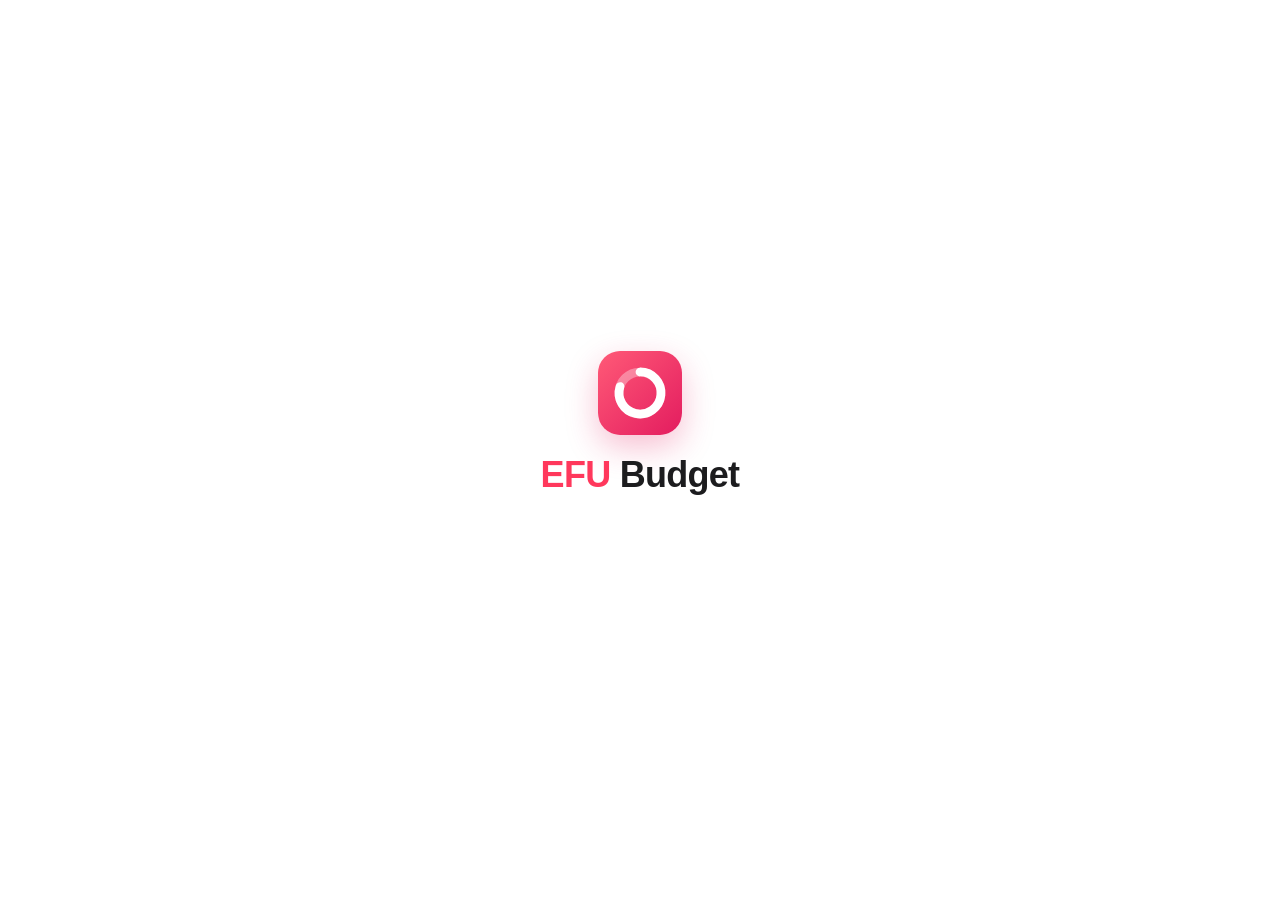
==== index.html @ f1454445 "Add files via upload" ====
<!doctype html>
<html lang="it">
<head>
<meta charset="utf-8">
<meta name="viewport" content="width=device-width, initial-scale=1, viewport-fit=cover">
<meta name="color-scheme" content="light dark">
<meta name="theme-color" content="#ffffff" media="(prefers-color-scheme: light)">
<meta name="theme-color" content="#000000" media="(prefers-color-scheme: dark)">
<meta name="format-detection" content="telephone=no">
<title>EFU Budget</title>
<link rel="manifest" href="manifest.webmanifest">
<link rel="icon" type="image/png" href="icon-192.png">
<link rel="apple-touch-icon" href="icon-180.png">
<meta name="apple-mobile-web-app-capable" content="yes">
<meta name="mobile-web-app-capable" content="yes">
<meta name="apple-mobile-web-app-status-bar-style" content="default">
<meta name="apple-mobile-web-app-title" content="EFU Budget">
<meta name="application-name" content="EFU Budget">
<style>
:root{
  --bg:#fff;--surface:#fff;--surface-2:#F7F7F7;--surface-3:#EBEBEB;
  --ink:#222;--ink-2:#6A6A6A;--ink-3:#B0B0B0;--line:#EBEBEB;--line-2:#DDD;
  --accent:#FF385C;--accent-soft:#FFF0F3;--grad:linear-gradient(90deg,#E61E4D 0%,#E31C5F 50%,#D70466 100%);
  --pos:#008A05;--neg:#C13515;--neg-soft:#FDF0EC;--warn:#B45309;--warn-soft:#FFF6E5;
  --seg-on:#fff;--dark-btn:#222;--on-dark:#fff;--toast:#222;
  --shadow:0 6px 20px rgba(0,0,0,.1);--shadow-s:0 2px 8px rgba(0,0,0,.07);
  --tabbar:rgba(255,255,255,.92);--scrim:rgba(0,0,0,.4);
  --font:-apple-system,BlinkMacSystemFont,"SF Pro Text","Helvetica Neue","Segoe UI",Roboto,Arial,sans-serif;
  --font-r:ui-rounded,"SF Pro Rounded",-apple-system,BlinkMacSystemFont,"Helvetica Neue","Segoe UI",Roboto,Arial,sans-serif;
  --sat:env(safe-area-inset-top,0px);--sab:env(safe-area-inset-bottom,0px);
  color-scheme:light;
}
@media (prefers-color-scheme:dark){:root:not([data-theme="light"]){
  --bg:#000;--surface:#1C1C1E;--surface-2:#2C2C2E;--surface-3:#3A3A3C;--ink:#F5F5F7;--ink-2:#A1A1A6;--ink-3:#6E6E73;--line:#2C2C2E;--line-2:#3A3A3C;
  --accent:#FF4D6A;--accent-soft:rgba(255,77,106,.16);--pos:#32D74B;--neg:#FF6B5F;--neg-soft:rgba(255,107,95,.14);--warn:#FFB340;--warn-soft:rgba(255,179,64,.14);
  --seg-on:#636366;--dark-btn:#F5F5F7;--on-dark:#000;--toast:#3A3A3C;--shadow:0 6px 20px rgba(0,0,0,.6);--shadow-s:0 2px 8px rgba(0,0,0,.5);
  --tabbar:rgba(22,22,24,.9);--scrim:rgba(0,0,0,.6);color-scheme:dark}}
:root[data-theme="dark"]{
  --bg:#000;--surface:#1C1C1E;--surface-2:#2C2C2E;--surface-3:#3A3A3C;--ink:#F5F5F7;--ink-2:#A1A1A6;--ink-3:#6E6E73;--line:#2C2C2E;--line-2:#3A3A3C;
  --accent:#FF4D6A;--accent-soft:rgba(255,77,106,.16);--pos:#32D74B;--neg:#FF6B5F;--neg-soft:rgba(255,107,95,.14);--warn:#FFB340;--warn-soft:rgba(255,179,64,.14);
  --seg-on:#636366;--dark-btn:#F5F5F7;--on-dark:#000;--toast:#3A3A3C;--shadow:0 6px 20px rgba(0,0,0,.6);--shadow-s:0 2px 8px rgba(0,0,0,.5);
  --tabbar:rgba(22,22,24,.9);--scrim:rgba(0,0,0,.6);color-scheme:dark}

*{box-sizing:border-box;-webkit-tap-highlight-color:transparent}
html{-webkit-text-size-adjust:100%;text-size-adjust:100%}
html,body{margin:0;background:var(--bg);color:var(--ink)}
body{font:16px/1.4 var(--font);-webkit-font-smoothing:antialiased;min-height:100vh;overscroll-behavior-y:none}
body.modal-open{position:fixed;left:0;right:0;overflow:hidden}
button,input,textarea,select{font:inherit;color:inherit}
button{background:none;border:0;padding:0;margin:0;cursor:pointer;text-align:inherit;touch-action:manipulation}
button:disabled{cursor:default}
:focus{outline:none}
:focus-visible{outline:2px solid var(--accent);outline-offset:2px}
[hidden]{display:none!important}
.vh{position:absolute!important;width:1px;height:1px;opacity:0;overflow:hidden;clip:rect(0 0 0 0);white-space:nowrap}
svg{flex:none}

.num{font-family:var(--font-r);font-variant-numeric:tabular-nums;letter-spacing:-.01em}
.pos{color:var(--pos)}.neg{color:var(--neg)}.warn{color:var(--warn)}.acc{color:var(--accent)}.neu{color:var(--ink)}
.muted{color:var(--ink-2)}.sm{font-size:13px}.center{text-align:center}.mt{margin-top:16px}
.lead{font-size:17px;line-height:1.45;margin:4px 0 12px}
.lead.sm{font-size:15px;color:var(--ink-2)}
.err{color:var(--neg);font-weight:500}
.warn-t{background:var(--warn-soft);color:var(--warn);padding:12px 14px;border-radius:12px;font-size:14px;margin:14px 0 0}

/* struttura */
.view{max-width:600px;margin:0 auto;padding:calc(var(--sat) + 10px) 20px calc(var(--sab) + 112px)}
.ph{display:flex;align-items:center;justify-content:space-between;gap:12px;margin:6px 0 18px;min-height:44px}
.ph h1{font-size:32px;line-height:1.1;font-weight:800;letter-spacing:-.025em;margin:0}
.icon-btn{width:40px;height:40px;border-radius:50%;display:inline-grid;place-items:center;border:1px solid var(--line-2);background:var(--surface);color:var(--ink);flex:none}
.icon-btn.sm{width:32px;height:32px}
.icon-btn.ghost{border-color:transparent;background:transparent}
.icon-btn:active{background:var(--surface-2)}
.msw{display:flex;align-items:center;gap:2px}
.msw.center{justify-content:center;margin-bottom:14px}
.msw-l{font-size:17px;font-weight:700;padding:6px 8px;border-radius:8px;min-width:150px;text-align:center}
.msw-row{display:flex;justify-content:center;margin:14px 0 8px}
.home-h .msw{margin-left:-6px}
.home-h .msw-l{font-size:19px;min-width:0;padding:6px 6px}

/* home */
.hero{padding:4px 0 0}
.hero-l{margin:0;color:var(--ink-2);font-size:15px;font-weight:500}
.hero-n{margin:2px 0 0}
.big{font-size:46px;font-weight:700;letter-spacing:-.035em;line-height:1.05}
.big-d{font-size:25px;letter-spacing:-.02em;color:var(--ink-2);font-weight:600}
.hero-s{margin:4px 0 0;color:var(--ink-2);font-size:15px}
.pills{display:flex;gap:8px;overflow-x:auto;margin:14px -20px 0;padding:2px 20px;scrollbar-width:none}
.pills::-webkit-scrollbar,.chips::-webkit-scrollbar,.hs::-webkit-scrollbar,.utabs::-webkit-scrollbar{display:none}
.pill{flex:none;display:inline-flex;align-items:center;gap:6px;height:34px;padding:0 12px;border-radius:999px;background:var(--surface-2);font-size:14px;white-space:nowrap}
.pill b{font-weight:600}
.strip{display:flex;gap:2px;height:12px;border-radius:6px;overflow:hidden;margin-top:22px}
.strip i{min-width:3px;display:block}
.strip-l{display:flex;flex-wrap:wrap;gap:6px 14px;margin-top:10px;font-size:13px;color:var(--ink-2)}
.strip-l span{display:inline-flex;align-items:center;gap:6px}
.strip-l i{width:8px;height:8px;border-radius:50%;display:inline-block}
.kpis{display:grid;grid-template-columns:repeat(3,1fr);margin-top:20px;border-top:1px solid var(--line);border-bottom:1px solid var(--line)}
.kpi{padding:14px 0;display:flex;flex-direction:column;gap:2px;min-width:0}
.kpi+.kpi{padding-left:12px;border-left:1px solid var(--line)}
.kpi span{font-size:13px;color:var(--ink-2)}
.kpi b{font-size:16px;font-weight:650;white-space:nowrap;overflow:hidden;text-overflow:ellipsis}
.hero-rate{font-size:14px;color:var(--ink-2);margin:12px 0 0}
.fc{display:flex;align-items:center;gap:12px;width:100%;margin-top:20px;padding:16px;border-radius:16px;background:var(--surface-2);text-align:left}
.fc-t{flex:1;display:flex;flex-direction:column;gap:2px;min-width:0}
.fc-l{font-weight:600;font-size:15px}
.fc-s{font-size:13px;color:var(--ink-2)}
.fc b{font-size:18px;font-weight:700;white-space:nowrap}
.fc>svg{color:var(--ink-3)}
.alerts{display:flex;flex-direction:column;gap:8px;margin-top:12px}
.alert{display:flex;align-items:center;gap:12px;padding:12px 14px;border-radius:12px;font-size:14px;font-weight:500;text-align:left;background:var(--warn-soft);color:var(--warn);width:100%}
.alert.over{background:var(--neg-soft);color:var(--neg)}
.alert.late{background:var(--accent-soft);color:var(--accent)}
.sec{margin-top:36px}
.sec-h{display:flex;align-items:baseline;justify-content:space-between;gap:12px;margin-bottom:12px}
.sec-h h2{font-size:21px;line-height:1.2;font-weight:700;letter-spacing:-.015em;margin:0}
.lnk{font-size:14px;font-weight:600;text-decoration:underline;text-underline-offset:2px;color:var(--ink);white-space:nowrap}
.sec-s{margin:-6px 0 12px;font-size:13px;color:var(--ink-2)}
.pcards{display:flex;flex-direction:column;gap:12px}
.pcard{border:1px solid var(--line-2);border-radius:16px;padding:14px 16px;background:var(--surface)}
.pc-top{display:flex;align-items:center;gap:12px}
.pc-t{flex:1;min-width:0;display:flex;flex-direction:column;gap:2px}
.pc-t b{font-weight:600;overflow:hidden;text-overflow:ellipsis;white-space:nowrap}
.pc-t span{font-size:13px}
.pc-top>b{font-weight:650;white-space:nowrap}
.pc-act{display:flex;justify-content:flex-end;align-items:center;gap:18px;margin-top:12px;padding-top:12px;border-top:1px solid var(--line)}
.av{width:44px;height:44px;border-radius:50%;display:inline-grid;place-items:center;font-size:21px;flex:none;line-height:1}
.av.sm{width:34px;height:34px;font-size:17px}
.av.lg{width:52px;height:52px;font-size:26px}
.av.add{background:var(--surface-2);color:var(--ink-2)}
.bud-tot p{margin:0 0 8px;font-size:15px}
.bud-tot b{font-size:20px;font-weight:700}
.brows{display:flex;flex-direction:column}
.brow{display:flex;align-items:center;gap:12px;padding:12px 0;width:100%;text-align:left}
.brow+.brow{border-top:1px solid var(--line)}
.brow-m{flex:1;min-width:0;display:flex;flex-direction:column;gap:6px}
.brow-t{display:flex;justify-content:space-between;gap:8px;font-size:15px}
.brow-t .nm{font-weight:500;overflow:hidden;text-overflow:ellipsis;white-space:nowrap}
.brow-t .num{white-space:nowrap;font-weight:600}
.brow-t small{color:var(--ink-2);font-weight:400;font-size:13px}
.brow-s{font-size:12.5px}
.bar{height:6px;border-radius:3px;background:var(--surface-3);overflow:hidden}
.bar i{display:block;height:100%;border-radius:3px;background:var(--ink);transition:width .4s ease}
.bar.near i{background:var(--warn)}.bar.over i{background:var(--neg)}.bar.done i{background:var(--pos)}
.empty-row{display:flex;align-items:center;gap:10px;width:100%;padding:16px;border:1px dashed var(--line-2);border-radius:14px;color:var(--ink-2);font-size:15px;text-align:left}
.hs{display:flex;gap:12px;overflow-x:auto;scroll-snap-type:x mandatory;margin:0 -20px;padding:4px 20px 12px;scrollbar-width:none}
.gcard{flex:0 0 156px;scroll-snap-align:start;display:flex;flex-direction:column;gap:3px;padding:14px;border-radius:16px;background:var(--surface);border:1px solid var(--line);box-shadow:var(--shadow-s);text-align:left}
.gcard .g-e{width:40px;height:40px;border-radius:12px;font-size:22px;margin-bottom:8px}
.g-n{font-size:14px;font-weight:600;overflow:hidden;text-overflow:ellipsis;white-space:nowrap}
.gcard b{font-size:18px;font-weight:700}
.g-t{font-size:12.5px;color:var(--ink-2);margin-bottom:6px}
.gcard.add{box-shadow:none;border-style:dashed;border-color:var(--line-2)}
.gcard.add .g-e{background:var(--surface-2);color:var(--ink-2)}
.gcard.add .g-n,.gcard.add .g-t{white-space:normal}
.recap{display:flex;align-items:center;gap:14px;width:100%;margin-top:36px;padding:16px;border-radius:16px;background:var(--accent-soft);text-align:left}
.recap-art{width:52px;height:52px;border-radius:12px;background:var(--surface);display:flex;align-items:flex-end;justify-content:center;gap:3px;padding:9px 8px;flex:none}
.recap-art i{width:6px;border-radius:3px;display:block}
.recap-t{flex:1;display:flex;flex-direction:column;gap:2px}
.recap-t b{font-size:16px}
.recap-t span{font-size:13px;color:var(--ink-2)}
.recap>svg{color:var(--ink-3)}
.notice{display:flex;align-items:center;gap:12px;padding:14px;border-radius:14px;border:1px solid var(--line-2);margin-bottom:16px}
.notice.mt{margin-top:32px}
.notice>svg{color:var(--ink-2)}
.notice>div{flex:1;min-width:0;display:flex;flex-direction:column;gap:2px}
.notice b{font-size:15px}
.notice span{font-size:13px;color:var(--ink-2)}
.notice.demo{background:var(--accent-soft);border-color:transparent}
.notice.demo>svg{color:var(--accent)}
.notice.warn{background:var(--warn-soft);border-color:transparent}
.empty{text-align:center;padding:36px 12px 12px;margin-top:16px}
.empty.sm{padding-top:28px}
.empty-art{width:72px;height:72px;border-radius:50%;background:var(--surface-2);display:grid;place-items:center;margin:0 auto 14px;font-size:34px;color:var(--ink-2)}
.empty h3{font-size:19px;margin:0 0 6px}
.empty p{color:var(--ink-2);margin:0 auto 18px;max-width:320px;font-size:15px}

/* movimenti */
.mlist{display:flex;flex-direction:column}
.mlist.dim{opacity:.55}
.mrow{display:flex;align-items:center;gap:12px;width:100%;padding:10px 0;text-align:left}
.mrow:active{opacity:.6}
.mrow-m{flex:1;min-width:0;display:flex;flex-direction:column;gap:1px}
.mt{font-size:16px;font-weight:500;overflow:hidden;text-overflow:ellipsis;white-space:nowrap}
.ms{display:block;font-size:13px;color:var(--ink-2);overflow:hidden;text-overflow:ellipsis;white-space:nowrap}
.flags{display:inline-flex;gap:3px;vertical-align:-2px;margin-right:5px}
.ma{display:flex;flex-direction:column;align-items:flex-end;font-weight:600;font-size:16px;white-space:nowrap}
.ma small{font-family:var(--font);font-size:12px;color:var(--ink-2);font-weight:400;letter-spacing:0}
.dayh{display:flex;justify-content:space-between;align-items:baseline;padding:20px 0 4px;font-size:13px;font-weight:600;color:var(--ink-2)}
.mv-sum{display:flex;gap:14px;flex-wrap:wrap;font-size:13px;color:var(--ink-2);padding-top:14px}
.mv-sum span:first-child{margin-right:auto}
.mv-sum .num{font-weight:600}
.search{display:flex;align-items:center;gap:10px;height:54px;padding:0 10px 0 20px;border-radius:999px;background:var(--surface);border:1px solid var(--line-2);box-shadow:0 3px 12px rgba(0,0,0,.08)}
.search:focus-within{border-color:var(--ink)}
.s-ic{display:grid;color:var(--ink)}
.search input{flex:1;min-width:0;height:100%;border:0;background:transparent;outline:0;font-size:16px;font-weight:500;-webkit-appearance:none;appearance:none}
.search input::placeholder{color:var(--ink-2);font-weight:400}
.search input::-webkit-search-cancel-button{display:none}
.s-x{width:32px;height:32px;border-radius:50%;display:grid;place-items:center;background:var(--surface-2)}
.search input:placeholder-shown+.s-x{visibility:hidden}
.chips{display:flex;gap:8px;overflow-x:auto;margin:14px -20px 0;padding:2px 20px 6px;scrollbar-width:none}
.chips.wrap{flex-wrap:wrap;overflow:visible;margin:0;padding:0}
.chip{position:relative;flex:none;display:inline-flex;align-items:center;gap:6px;height:38px;padding:0 14px;border-radius:999px;border:1px solid var(--line-2);background:var(--surface);font-size:14px;font-weight:500;white-space:nowrap;color:var(--ink)}
.chip.on{border-color:var(--ink);box-shadow:inset 0 0 0 1px var(--ink);background:var(--surface-2)}
.chip.dashed{border-style:dashed;color:var(--ink-2)}
.chip .cnt{display:inline-grid;place-items:center;min-width:20px;height:20px;padding:0 5px;border-radius:10px;background:var(--ink);color:var(--bg);font-size:12px}
.chip.date input{position:absolute;inset:0;width:100%;height:100%;opacity:0;-webkit-appearance:none;appearance:none;cursor:pointer}
.tag{display:inline-flex;align-items:center;gap:4px;height:30px;padding:0 10px;border-radius:8px;background:var(--surface-2);font-size:14px;font-weight:500}
.tag.on{background:var(--ink);color:var(--bg)}
.seg{display:flex;background:var(--surface-2);border-radius:999px;padding:3px;gap:2px}
.seg button{flex:1;min-height:36px;padding:0 10px;border-radius:999px;font-size:14px;font-weight:500;color:var(--ink-2);text-align:center;line-height:1.2}
.seg button.on{background:var(--seg-on);color:var(--ink);font-weight:600;box-shadow:var(--shadow-s)}
.utabs{display:flex;gap:26px;border-bottom:1px solid var(--line);margin:-4px 0 20px;overflow-x:auto;scrollbar-width:none}
.utabs button{padding:10px 0 12px;font-size:15px;font-weight:600;color:var(--ink-2);border-bottom:2px solid transparent;margin-bottom:-1px;white-space:nowrap}
.utabs button.on{color:var(--ink);border-color:var(--ink)}

/* pulsanti e campi */
.btn{display:inline-flex;align-items:center;justify-content:center;gap:8px;height:50px;padding:0 22px;border-radius:10px;font-size:16px;font-weight:600;text-align:center;white-space:nowrap;position:relative;cursor:pointer}
.btn.w{width:100%}
.btn.sm{height:36px;padding:0 14px;font-size:14px;border-radius:8px}
.btn.primary{background:var(--grad);color:#fff}
.btn.dark{background:var(--dark-btn);color:var(--on-dark)}
.btn.outline{border:1px solid var(--ink);color:var(--ink);background:transparent}
.btn.danger{background:var(--neg);color:#fff}
.btn:disabled,.btn.is-busy{opacity:.35}
.btn:active:not(:disabled){transform:scale(.98)}
.link{font-size:15px;font-weight:600;text-decoration:underline;text-underline-offset:2px;color:var(--ink);position:relative;cursor:pointer}
.link.sm{font-size:14px}
.link.danger{color:var(--neg)}
.danger-z{margin-top:28px;padding-top:18px;border-top:1px solid var(--line);text-align:center}
.f-h{font-size:15px;font-weight:600;margin:22px 0 10px}
.fld{display:block;border:1px solid var(--line-2);border-radius:12px;padding:8px 14px 7px;margin-top:12px;background:var(--surface)}
.fld:focus-within{border-color:var(--ink);box-shadow:inset 0 0 0 1px var(--ink)}
.fld>span{display:block;font-size:12px;color:var(--ink-2);font-weight:500}
.fld input,.fld textarea{display:block;width:100%;border:0;outline:0;background:transparent;padding:2px 0;font-size:17px;-webkit-appearance:none;appearance:none;resize:none;min-height:26px}
.fld input[type=date],.fld input[type=month]{min-height:28px}
.fld.grow{flex:1;margin-top:0}
.swrow{display:flex;align-items:center;justify-content:space-between;gap:16px;padding:14px 0;border-bottom:1px solid var(--line)}
.sw-t{display:flex;flex-direction:column;gap:2px;font-size:15px}
.sw-t b{font-weight:500}
.sw-t .muted{font-size:13px}
.sw{flex:none;width:51px;height:31px;border-radius:16px;background:var(--surface-3);position:relative;transition:background .2s}
.sw::after{content:'';position:absolute;top:2px;left:2px;width:27px;height:27px;border-radius:50%;background:#fff;box-shadow:0 2px 4px rgba(0,0,0,.2);transition:transform .2s}
.sw.on{background:var(--accent)}
.sw.on::after{transform:translateX(20px)}

/* barra in basso */
#tabbar{position:fixed;left:0;right:0;bottom:0;z-index:30;background:var(--tabbar);-webkit-backdrop-filter:saturate(180%) blur(20px);backdrop-filter:saturate(180%) blur(20px);border-top:1px solid var(--line);padding-bottom:var(--sab)}
.tabs{display:grid;grid-template-columns:repeat(5,1fr);max-width:600px;margin:0 auto;height:60px;align-items:center}
.tab{position:relative;display:flex;flex-direction:column;align-items:center;justify-content:center;gap:2px;height:100%;font-size:10.5px;font-weight:500;color:var(--ink-2)}
.tab.on{color:var(--accent);font-weight:600}
.tab .badge{position:absolute;top:4px;left:calc(50% + 5px);min-width:19px;height:19px;padding:0 5px;border-radius:10px;background:var(--accent);color:#fff;font-size:11px;font-style:normal;font-weight:700;display:grid;place-items:center;border:2px solid var(--bg)}
.fab-slot{display:grid;place-items:center}
.fab{width:60px;height:60px;border-radius:50%;background:var(--grad);color:#fff;display:grid;place-items:center;box-shadow:0 6px 16px rgba(227,28,95,.35);transform:translateY(-14px);border:4px solid var(--bg)}
.fab:active{transform:translateY(-14px) scale(.94)}

/* fogli a comparsa */
.sheet-wrap{position:fixed;inset:0;z-index:50}
.scrim{position:absolute;inset:0;background:var(--scrim);opacity:0;transition:opacity .3s}
.sheet-wrap.in .scrim{opacity:1}
.is-full .scrim{display:none}
.sheet{position:absolute;left:0;right:0;bottom:0;margin:0 auto;max-width:600px;max-height:calc(100% - var(--sat) - 24px);display:flex;flex-direction:column;background:var(--surface);border-radius:24px 24px 0 0;box-shadow:0 -8px 30px rgba(0,0,0,.12);transform:translateY(105%);transition:transform .34s cubic-bezier(.2,.8,.2,1);padding-bottom:var(--sab)}
.sheet-wrap.in .sheet{transform:none}
.sheet.tall{height:calc(100% - var(--sat) - 24px)}
.sheet.full{top:0;max-height:none;height:100%;border-radius:0;padding-top:var(--sat);box-shadow:none}
.sh-h{position:relative;display:grid;grid-template-columns:1fr minmax(0,auto) 1fr;align-items:center;gap:8px;min-height:58px;padding:8px 10px 6px;border-bottom:1px solid var(--line);flex:none}
.sh-h>button:first-of-type{justify-self:start}
.sh-h h2{margin:0;text-align:center;font-size:16px;font-weight:700;overflow:hidden;text-overflow:ellipsis;white-space:nowrap;max-width:62vw}
.sh-r{display:flex;justify-content:flex-end;padding-right:6px}
.grab{position:absolute;top:6px;left:50%;width:36px;height:5px;margin-left:-18px;border-radius:3px;background:var(--line-2)}
.sheet-body{flex:1;min-height:0;overflow-y:auto;-webkit-overflow-scrolling:touch;overscroll-behavior:contain;padding:12px 20px 28px}
.sheet-body.center{text-align:center;display:flex;flex-direction:column;align-items:center}
.sheet-foot{flex:none;padding:12px 20px;border-top:1px solid var(--line);background:var(--surface)}
.sheet-foot.two{display:grid;grid-template-columns:1fr 1fr;gap:12px}
.sheet-foot.split{display:flex;align-items:center;justify-content:space-between;gap:16px}

/* inserimento importo */
.amt-wrap{flex:1;min-height:0;display:flex;flex-direction:column;justify-content:space-between;padding:14px 20px 8px;overflow:auto}
.amt-box{display:flex;flex-direction:column;align-items:center;padding:14px 0}
.amt{display:flex;align-items:baseline;justify-content:center;gap:8px;min-height:84px;max-width:100%}
.amt-v{font-family:var(--font-r);font-size:68px;font-weight:700;letter-spacing:-.04em;line-height:1.15;font-variant-numeric:tabular-nums}
.amt-v.s{font-size:52px}.amt-v.xs{font-size:40px}
.amt-v.zero{color:var(--ink-3)}
.amt-v::after{content:'';display:inline-block;width:3px;height:.78em;margin-left:4px;border-radius:2px;background:var(--accent);vertical-align:-.02em;animation:caret 1.1s steps(1) infinite}
@keyframes caret{50%{opacity:0}}
.amt-c{font-family:var(--font-r);font-size:30px;font-weight:600;color:var(--ink-2)}
.chip.cur{margin-top:10px}
.fxrow{display:flex;align-items:center;gap:8px;margin-top:12px;font-size:15px;color:var(--ink-2)}
.fx-in{width:104px;height:40px;border:1px solid var(--line-2);border-radius:10px;padding:0 10px;text-align:center;background:var(--surface);font-family:var(--font-r);font-size:17px}
.fx-eq{margin:8px 0 0;font-size:14px;color:var(--ink-2);min-height:20px}
.keypad{display:grid;grid-template-columns:repeat(3,1fr);gap:6px;max-width:420px;width:100%;margin:0 auto}
.key{height:60px;border-radius:14px;font-family:var(--font-r);font-size:28px;font-weight:500;display:grid;place-items:center;transition:background .1s}
.key:active{background:var(--surface-2)}
.amt-sum{display:flex;flex-direction:column;align-items:center;gap:2px;width:100%;padding:8px 0 6px}
.amt-sum .num{font-size:40px;font-weight:700;letter-spacing:-.03em}
.amt-sum small{font-size:13px;color:var(--ink-2)}
.sugg .chips{margin-top:10px}
.sugg-h{display:block;font-size:12px;color:var(--ink-2);margin-top:10px}
.cg{display:grid;grid-template-columns:repeat(4,1fr);gap:12px 4px}
.cg button{display:flex;flex-direction:column;align-items:center;gap:6px;padding:4px 2px;font-size:12px;line-height:1.2;text-align:center;color:var(--ink-2);min-width:0}
.cg button>span:last-child{overflow:hidden;display:-webkit-box;-webkit-line-clamp:2;-webkit-box-orient:vertical;word-break:break-word}
.cg .av{width:52px;height:52px;font-size:25px;transition:box-shadow .15s}
.cg button.on{color:var(--ink);font-weight:600}
.cg button.on .av{box-shadow:0 0 0 2px var(--surface),0 0 0 4px var(--ink)}
.more-t{display:flex;align-items:center;justify-content:space-between;gap:12px;width:100%;margin-top:24px;padding:14px 0;border-top:1px solid var(--line);border-bottom:1px solid var(--line);font-weight:600;text-align:left}
.more-t>span{display:flex;flex-direction:column}
.more-t small{font-weight:400;font-size:13px;color:var(--ink-2)}
.tagbox{display:flex;flex-wrap:wrap;gap:6px;align-items:center;padding-top:4px}
.tagbox input{flex:1;min-width:120px;width:auto!important}
.tsug{margin-top:10px!important}
.ph-prev{display:flex;align-items:center;gap:16px}
.ph-prev img{width:88px;height:88px;object-fit:cover;border-radius:12px;background:var(--surface-2);border:1px solid var(--line);cursor:pointer}
.ph-prev.missing img{visibility:hidden}
.split-sum{margin-top:14px;padding:14px;border-radius:12px;background:var(--surface-2);font-size:14px}
.split-sum p{margin:0}
.split-sum p+p{margin-top:6px}
.photo-sheet{background:#000;color:#fff}
.photo-sheet .sh-h{border-color:#222}
.photo-sheet .icon-btn.ghost{color:#fff}
.photo-full{flex:1;min-height:0;display:grid;place-items:center;overflow:auto;padding:12px}
.photo-full img{max-width:100%;max-height:100%;object-fit:contain}

/* editor */
.ed-top{display:flex;align-items:center;gap:14px;margin-top:6px}
.big-av{width:64px;height:64px;border-radius:50%;display:grid;place-items:center;font-size:32px;flex:none}
.emo-grid{display:grid;grid-template-columns:repeat(auto-fill,minmax(44px,1fr));gap:4px;margin-top:14px}
.emo-grid button{height:44px;border-radius:10px;font-size:24px;display:grid;place-items:center}
.emo-grid button.on{background:var(--surface-2);box-shadow:inset 0 0 0 2px var(--ink)}
.swatches{display:flex;flex-wrap:wrap;gap:10px}
.swatch{width:34px;height:34px;border-radius:50%}
.swatch.on{box-shadow:0 0 0 2px var(--surface),0 0 0 4px var(--ink)}
.list{display:flex;flex-direction:column}
.row{display:flex;align-items:center;gap:14px;width:100%;min-height:56px;padding:10px 0;border-bottom:1px solid var(--line);text-align:left;position:relative;cursor:pointer}
.row.static{cursor:default}
.row-ic{display:grid;place-items:center;flex:none}
.row-e{font-size:24px;width:32px;text-align:center;flex:none}
.rt{flex:1;min-width:0;display:flex;flex-direction:column;font-size:16px}
.rt small{font-size:13px;color:var(--ink-2)}
.rv{color:var(--ink-2);font-size:15px;white-space:nowrap}
.row>svg:last-child{color:var(--ink-3)}
.set-h{font-size:20px;font-weight:700;margin:30px 0 4px}
.set-hero{display:flex;align-items:center;gap:14px;padding:10px 0 0}
.set-hero b{display:block;font-size:20px}
.set-hero .muted{font-size:14px}
.app-ic{display:grid;flex:none}
.foot-note{font-size:13px;color:var(--ink-2);margin:18px 0 0;line-height:1.45}
.cur-s{width:44px;font-family:var(--font-r);font-weight:600;color:var(--ink-2);flex:none}
.opts{display:flex;flex-direction:column;gap:10px}
.opt{display:flex;flex-direction:column;gap:4px;padding:14px 16px;border-radius:14px;border:1px solid var(--line-2);text-align:left}
.opt b{font-size:16px}
.opt span{font-size:13px;color:var(--ink-2)}
.opt.on{border-color:var(--ink);box-shadow:inset 0 0 0 1px var(--ink)}
.file-ic{width:76px;height:76px;border-radius:20px;background:var(--surface-2);display:grid;place-items:center;margin:18px auto 10px}
.file-n{font-weight:600;margin:0;word-break:break-all}
.mgrid{display:grid;grid-template-columns:repeat(3,1fr);gap:8px}
.mcell{position:relative;height:50px;border-radius:12px;border:1px solid var(--line-2);font-size:15px;font-weight:500;text-align:center}
.mcell.cur{border-color:var(--ink)}
.mcell.on{background:var(--ink);color:var(--bg);border-color:var(--ink)}
.mcell i{position:absolute;bottom:6px;left:50%;width:4px;height:4px;margin-left:-2px;border-radius:50%;background:var(--accent)}

/* pianifica e statistiche */
.kgrid{display:grid;grid-template-columns:1fr 1fr;gap:10px;margin-top:6px}
.kgrid.three{grid-template-columns:repeat(3,1fr);margin-top:16px}
.k{padding:14px;border-radius:14px;background:var(--surface-2);display:flex;flex-direction:column;gap:4px;min-width:0}
.k span{font-size:12.5px;color:var(--ink-2)}
.k b{font-size:18px;font-weight:700;white-space:nowrap;overflow:hidden;text-overflow:ellipsis}
.kgrid.three .k{padding:12px}
.kgrid.three .k b{font-size:15px}
.ok-line{display:flex;align-items:center;gap:8px;margin:22px 0 0;color:var(--pos);font-weight:500;font-size:15px}
.bud-hero p{margin:0}
.bud-n{margin:4px 0 10px!important;font-size:15px}
.bud-n b{font-size:30px;font-weight:700;letter-spacing:-.02em}
.glist{display:flex;flex-direction:column;gap:14px;margin-top:18px}
.gbig{padding:16px;border-radius:16px;border:1px solid var(--line);box-shadow:var(--shadow-s);background:var(--surface);display:flex;flex-direction:column;gap:10px}
.gbig-top{display:flex;align-items:center;gap:12px;width:100%;text-align:left}
.g-e{width:48px;height:48px;border-radius:14px;display:grid;place-items:center;font-size:26px;flex:none}
.g-e.xl{width:76px;height:76px;border-radius:22px;font-size:40px}
.gbig-t{flex:1;min-width:0;display:flex;flex-direction:column;gap:2px}
.gbig-t .muted{font-size:13px}
.gbig-top>b{font-size:18px;font-weight:700;white-space:nowrap}
.g-need{margin:0;font-size:13px;color:var(--ink-2)}
.gbig-a{display:flex;gap:10px;justify-content:flex-end}
.gv-top{display:flex;flex-direction:column;align-items:center;gap:6px;padding:10px 0 16px;text-align:center}
.gv-n{margin:4px 0 0}
.two-btn{display:grid;grid-template-columns:1fr 1fr;gap:12px;margin-top:16px}
.donut-wrap{display:grid;place-items:center;margin:4px 0 8px}
.donut{width:200px;height:200px}
.d-bg{stroke:var(--surface-2)}
.d-v{font-family:var(--font-r);font-size:20px;font-weight:700;fill:var(--ink)}
.d-l{font-size:11px;fill:var(--ink-2)}
.legend{display:flex;flex-direction:column}
.lrow{display:grid;grid-template-columns:10px minmax(0,1fr) auto 42px;align-items:center;gap:10px;padding:11px 0;border-bottom:1px solid var(--line);font-size:15px;width:100%;text-align:left}
.lrow i{width:10px;height:10px;border-radius:50%}
.lrow .nm{overflow:hidden;text-overflow:ellipsis;white-space:nowrap}
.lrow .num{text-align:right;font-weight:600}
.lrow .muted{font-weight:400;font-size:13px}
.chart{width:100%;height:auto;display:block;overflow:visible}
.chart .grid{stroke:var(--line);stroke-width:1}
.chart .zero{stroke:var(--ink-3);stroke-dasharray:3 3}
.chart .ln{fill:none;stroke:var(--accent);stroke-width:2.5;stroke-linejoin:round;stroke-linecap:round}
.chart .ln.dash{stroke-dasharray:5 5;opacity:.75}
.chart .dot{fill:var(--accent);stroke:var(--surface);stroke-width:2}
.chart .ax{font-size:10px;fill:var(--ink-2);font-family:var(--font)}
.chart .b-in{fill:var(--pos)}
.chart .b-out{fill:var(--accent)}
.chart .hit{fill:transparent}
.bgrp{cursor:pointer}
.bgrp.on .ax{fill:var(--ink);font-weight:700}
.chart-foot{display:flex;justify-content:space-between;gap:12px;margin-top:10px;font-size:13px;color:var(--ink-2)}
.chart-foot span{display:flex;flex-direction:column;gap:2px}
.chart-foot span:last-child{text-align:right}
.chart-foot b{font-size:16px;color:var(--ink);font-weight:650}
.chart-foot b.neg{color:var(--neg)}
.lg-inline{display:flex;gap:16px;justify-content:center;margin-top:10px;font-size:13px;color:var(--ink-2)}
.lg-inline span{display:inline-flex;align-items:center;gap:6px}
.lg-inline i{width:10px;height:10px;border-radius:3px;display:inline-block}
.k-in{background:var(--pos)}.k-out{background:var(--accent)}
.tbl-wrap{overflow-x:auto}
.tbl{width:100%;border-collapse:collapse;font-size:14px}
.tbl th{font-size:12px;font-weight:600;color:var(--ink-2);text-align:right;padding:8px 4px;border-bottom:1px solid var(--line)}
.tbl th:first-child,.tbl td:first-child{text-align:left}
.tbl td{padding:10px 4px;border-bottom:1px solid var(--line);text-align:right;white-space:nowrap}
.tbl tbody tr{cursor:pointer}
.tbl tr.cur td{font-weight:700}
.tbl tfoot td{font-weight:700;border-bottom:0}

/* riepilogo mensile */
.recap-b{display:flex;flex-direction:column;gap:12px}
.rc{padding:16px;border-radius:16px;border:1px solid var(--line);display:flex;flex-direction:column;gap:4px;min-width:0}
.rc>span{font-size:13px;color:var(--ink-2)}
.rc>b{font-size:21px;font-weight:700}
.rc p{margin:2px 0 0;font-size:14px}
.hero-rc{background:var(--grad);border:0;color:#fff;padding:22px 18px}
.hero-rc>span,.hero-rc p{color:rgba(255,255,255,.92)}
.hero-rc>b{font-size:40px;letter-spacing:-.03em}
.rc-row,.rc-grid{display:grid;grid-template-columns:1fr 1fr;gap:12px}
.rc-top{display:flex;align-items:center;gap:12px;margin-top:6px}
.rc-top b{font-size:17px}
.rc-l{display:flex;align-items:center;gap:8px;font-size:14px;margin-top:8px!important}
.rc-l i{width:8px;height:8px;border-radius:50%}
.rc-l .num{margin-left:auto;font-weight:600}

/* toast e blocco */
#toast{position:fixed;left:16px;right:16px;bottom:calc(var(--sab) + 86px);z-index:120;max-width:520px;margin:0 auto;display:flex;align-items:center;justify-content:space-between;gap:14px;padding:13px 16px;border-radius:12px;background:var(--toast);color:#fff;font-size:15px;box-shadow:var(--shadow);opacity:0;transform:translateY(12px);pointer-events:none;transition:opacity .2s,transform .2s}
#toast.on{opacity:1;transform:none;pointer-events:auto}
#toast.above-sheet{bottom:calc(var(--sab) + 90px)}
#toast button{color:#fff;font-weight:700;text-decoration:underline;white-space:nowrap}
#lock{position:fixed;inset:0;z-index:200;background:var(--bg);display:none;align-items:center;justify-content:center;padding:calc(var(--sat) + 20px) 24px calc(var(--sab) + 20px)}
#lock.on{display:flex}
.lock-in{width:100%;max-width:340px;display:flex;flex-direction:column;align-items:center;gap:14px;text-align:center}
.lock-ic{width:64px;height:64px;border-radius:50%;background:var(--accent-soft);color:var(--accent);display:grid;place-items:center}
.lock-in h2{margin:0;font-size:22px}
.dots{display:flex;gap:18px;margin:8px 0}
.dots i{width:14px;height:14px;border-radius:50%;border:2px solid var(--ink)}
.dots i.f{background:var(--ink)}
.dots.shake{animation:shake .35s}
@keyframes shake{20%,60%{transform:translateX(-8px)}40%,80%{transform:translateX(8px)}}
.lock-err{min-height:20px;margin:0;color:var(--neg);font-size:14px}
.keypad.pin{max-width:300px;gap:14px 22px}
.keypad.pin .key{width:72px;height:72px;border-radius:50%;margin:0 auto;background:var(--surface-2);font-size:30px}
.keypad.pin .key:active{background:var(--surface-3)}
.pin-b{padding-top:18px}

/* benvenuto */
.onb-view{padding-bottom:calc(var(--sab) + 28px)}
.onb{min-height:calc(100vh - var(--sat) - 70px);display:flex;flex-direction:column;justify-content:center;padding:16px 0}
.onb-art{display:flex;flex-direction:column;gap:14px;padding:22px;border-radius:24px;background:var(--surface);border:1px solid var(--line);box-shadow:var(--shadow);margin:0 0 34px}
.oa-row{display:flex;align-items:center;gap:14px}
.oa-row i{height:12px;border-radius:6px;display:block;flex:0 1 auto}
.onb h1{font-size:34px;line-height:1.08;font-weight:800;letter-spacing:-.03em;margin:0 0 12px}
.onb-note{display:flex;align-items:center;gap:8px;color:var(--ink-2);font-size:14px;margin:0 0 26px}
.onb-a{display:flex;flex-direction:column;gap:12px}
.onb-links{display:flex;justify-content:center;gap:22px;flex-wrap:wrap;margin-top:8px}
.onb-links .link{font-size:14px}

@media (min-width:700px){.sheet{border-radius:24px;bottom:24px}.sheet.full{bottom:0;border-radius:0}}
@media (prefers-reduced-motion:reduce){*{animation:none!important;transition:none!important}}

/* 1.1 */
.fld select{display:block;width:100%;border:0;outline:0;background:transparent;padding:2px 0;font-size:17px;color:var(--ink);-webkit-appearance:none;appearance:none}
.map-row{display:flex;align-items:center;gap:12px;padding:10px 0;border-bottom:1px solid var(--line)}
.map-row>span{flex:1;min-width:0;display:flex;flex-direction:column;font-size:15px}
.map-row>span b{font-weight:500;overflow:hidden;text-overflow:ellipsis;white-space:nowrap}
.map-row small{font-size:12.5px;color:var(--ink-2)}
.map-row select{flex:0 1 52%;min-width:0;font-size:15px;border:1px solid var(--line-2);border-radius:10px;padding:8px 10px;background:var(--surface);color:var(--ink)}
.mrow.static{cursor:default}.mrow.static:active{opacity:1}
.steps{margin:6px 0 0;padding-left:22px;font-size:15px;line-height:1.5}
.steps li+li{margin-top:8px}
.code{font-family:ui-monospace,Menlo,monospace;font-size:12.5px;background:var(--surface-2);padding:10px 12px;border-radius:10px;word-break:break-all;margin:6px 0 0}
.undo-n{width:100%;text-align:left;margin:16px 0 0}
.ph-prev.missing img{display:none}
.ph-prev.missing::before{content:'Foto non presente su questo telefono';font-size:14px;color:var(--ink-2)}
.pcard>.pc-top{width:100%;text-align:left}
.two-btn .btn{cursor:pointer}
.fld select{background-image:url("data:image/svg+xml,%3Csvg xmlns='http://www.w3.org/2000/svg' viewBox='0 0 24 24' fill='none' stroke='%238a8a8a' stroke-width='2.2' stroke-linecap='round' stroke-linejoin='round'%3E%3Cpath d='m6 9 6 6 6-6'/%3E%3C/svg%3E");background-repeat:no-repeat;background-position:right 0 center;background-size:16px;padding-right:24px}
.map-row select{background-image:url("data:image/svg+xml,%3Csvg xmlns='http://www.w3.org/2000/svg' viewBox='0 0 24 24' fill='none' stroke='%238a8a8a' stroke-width='2.2' stroke-linecap='round' stroke-linejoin='round'%3E%3Cpath d='m6 9 6 6 6-6'/%3E%3C/svg%3E");background-repeat:no-repeat;background-position:right 8px center;background-size:14px;padding-right:28px;-webkit-appearance:none;appearance:none}
.ap-step{display:flex;gap:12px;align-items:flex-start;margin:24px 0 12px}
.ap-step>div{display:flex;flex-direction:column;gap:2px}
.ap-step b{font-size:17px;font-weight:600}
.ap-step span:not(.ap-n){font-size:14px;color:var(--ink-2)}
.ap-n{flex:0 0 28px;height:28px;border-radius:50%;background:#FF385C;color:#fff;display:grid;place-items:center;font-weight:600;font-size:14px}
a.btn{text-decoration:none}
.steps{margin-top:14px}
.sheet-body>p.muted{white-space:normal;overflow:visible;text-overflow:clip}
.gap-t{margin-top:16px}
.notice.gap-t{margin-top:32px}
.fx-note{margin:6px 0 0;text-align:center;font-size:12.5px;line-height:1.4;color:var(--ink-2)}
.fx-note.left{text-align:left;margin:-2px 0 10px}
.fx-note .link{font-size:12.5px;font-weight:600}

/* schermata iniziale EFU Budget */
#splash{position:fixed;inset:0;z-index:9999;display:flex;align-items:center;justify-content:center;background:#fff;color:#1c1c1e;transition:opacity .4s ease,visibility .4s}
#splash.out{opacity:0;visibility:hidden;pointer-events:none}
.sp-in{display:flex;flex-direction:column;align-items:center;gap:20px;margin-top:-6vh;animation:spIn .7s cubic-bezier(.2,.8,.2,1) both}
.sp-ic{display:block;width:84px;height:84px;border-radius:22px;overflow:hidden;box-shadow:0 12px 32px rgba(227,28,95,.28)}
.sp-ic svg{display:block;width:84px;height:84px}
.sp-name{margin:0;font-size:36px;line-height:1.1;font-weight:700;letter-spacing:-.02em}
.sp-name span{color:#FF385C}
@keyframes spIn{from{opacity:0;transform:translateY(10px) scale(.97)}to{opacity:1;transform:none}}
@media (prefers-color-scheme:dark){#splash{background:#000;color:#f5f5f7}.sp-ic{box-shadow:none}}
@media (prefers-reduced-motion:reduce){.sp-in{animation:none}#splash{transition:none}}
.onb-brand{margin:0 0 6px;font-size:15px;font-weight:700;letter-spacing:.01em}
.onb-brand span{color:#FF385C}

</style>
</head>
<body>
<div id="splash" aria-hidden="true"><div class="sp-in"><span class="sp-ic"><svg viewBox="0 0 96 96" width="84" height="84" aria-hidden="true"><defs><linearGradient id="sp-spg" x1="0" y1="0" x2="1" y2="1"><stop offset="0" stop-color="#FF5A77"/><stop offset="1" stop-color="#E31C5F"/></linearGradient></defs><rect width="96" height="96" rx="22" fill="url(#sp-spg)"/><circle cx="48" cy="48" r="24" fill="none" stroke="#fff" stroke-opacity=".35" stroke-width="10"/><path d="M48 24a24 24 0 1 1-22.8 16.6" fill="none" stroke="#fff" stroke-width="10" stroke-linecap="round"/></svg></span><p class="sp-name"><span>EFU</span> Budget</p></div></div>
<div id="app"><main id="view" class="view"></main><nav id="tabbar" aria-label="Sezioni" hidden></nav></div>
<div id="sheets"></div>
<div id="toast" role="status" aria-live="polite"></div>
<div id="lock" aria-hidden="true"></div>
<script>
'use strict';
/* =========================================================
   EFU Budget · web app per iPhone
   I dati restano sul dispositivo: localStorage per i dati,
   IndexedDB per le foto degli scontrini.
   ========================================================= */
const APP_VERSION = '1.3';
const IS_PACKAGE = true; // la build installabile imposta true
const DATA_KEY = 'budget.iphone.v1';

/* ---------- utilità ---------- */
const $ = (s, r = document) => r.querySelector(s);
const $$ = (s, r = document) => Array.from(r.querySelectorAll(s));
const uid = () => Date.now().toString(36) + Math.random().toString(36).slice(2, 8);
const r2 = n => { n = Number(n) || 0; return Math.sign(n) * Math.round(Math.abs(n) * 100 + 1e-7) / 100; };
const sum = a => r2(a.reduce((s, x) => s + (Number(x) || 0), 0));
const esc = s => String(s == null ? '' : s).replace(/[&<>"']/g, c => ({ '&': '&amp;', '<': '&lt;', '>': '&gt;', '"': '&quot;', "'": '&#39;' }[c]));
const pad = n => String(n).padStart(2, '0');
const cap = s => s ? s.charAt(0).toUpperCase() + s.slice(1) : s;

const NF2 = new Intl.NumberFormat('it-IT', { minimumFractionDigits: 2, maximumFractionDigits: 2 });
const NF0 = new Intl.NumberFormat('it-IT', { maximumFractionDigits: 0 });
function eur(n, o = {}) {
  const v = r2(n);
  let s = NF2.format(Math.abs(v)) + ' ' + baseSym();
  if (v < 0) s = '−' + s; else if (o.sign && v > 0) s = '+' + s;
  return s;
}
const eur0 = n => (r2(n) < 0 ? '−' : '') + NF0.format(Math.abs(Math.round(n))) + ' ' + baseSym();
const pct = x => Math.round(x * 100) + '%';
function strToNum(s) {
  if (typeof s === 'number') return s;
  s = String(s || '').trim().replace(/\s/g, '').replace(/€/g, '');
  if (!s) return 0;
  if (s.includes(',') && s.includes('.')) s = s.replace(/\./g, '').replace(',', '.');
  else s = s.replace(',', '.');
  const n = parseFloat(s);
  return isFinite(n) ? n : 0;
}
function numStr(n, maxDec = 2) {
  if (n == null || n === '' || !isFinite(n)) return '';
  return new Intl.NumberFormat('it-IT', { maximumFractionDigits: maxDec, useGrouping: false }).format(n);
}

/* ---------- date (stringhe YYYY-MM-DD in ora locale) ---------- */
const isoOf = d => d.getFullYear() + '-' + pad(d.getMonth() + 1) + '-' + pad(d.getDate());
const today = () => isoOf(new Date());
const dateOf = s => { const [y, m, d] = s.split('-').map(Number); return new Date(y, m - 1, d); };
const mk = s => s.slice(0, 7);
const curMk = () => mk(today());
function addM(k, n) {
  let [y, m] = k.split('-').map(Number);
  const t = y * 12 + (m - 1) + n;
  return Math.floor(t / 12) + '-' + pad((t % 12 + 12) % 12 + 1);
}
function diffM(a, b) { const [ya, ma] = a.split('-').map(Number), [yb, mb] = b.split('-').map(Number); return (yb - ya) * 12 + (mb - ma); }
const dim = k => { const [y, m] = k.split('-').map(Number); return new Date(y, m, 0).getDate(); };
const endOf = k => k + '-' + pad(dim(k));
function addDays(s, n) { const d = dateOf(s); d.setDate(d.getDate() + n); return isoOf(d); }
const daysBetween = (a, b) => Math.round((dateOf(b) - dateOf(a)) / 86400000);
const MESI = ['gennaio', 'febbraio', 'marzo', 'aprile', 'maggio', 'giugno', 'luglio', 'agosto', 'settembre', 'ottobre', 'novembre', 'dicembre'];
const MESI_S = ['gen', 'feb', 'mar', 'apr', 'mag', 'giu', 'lug', 'ago', 'set', 'ott', 'nov', 'dic'];
const GIORNI = ['domenica', 'lunedì', 'martedì', 'mercoledì', 'giovedì', 'venerdì', 'sabato'];
function monthName(k, withYear = true) { const [y, m] = k.split('-').map(Number); return cap(MESI[m - 1]) + (withYear ? ' ' + y : ''); }
function dayTitle(s) {
  const t = today();
  if (s === t) return 'Oggi';
  if (s === addDays(t, -1)) return 'Ieri';
  if (s === addDays(t, 1)) return 'Domani';
  const d = dateOf(s);
  let r = cap(GIORNI[d.getDay()]) + ' ' + d.getDate() + ' ' + MESI[d.getMonth()];
  if (d.getFullYear() !== new Date().getFullYear()) r += ' ' + d.getFullYear();
  return r;
}
function shortDate(s) {
  const d = dateOf(s);
  return d.getDate() + ' ' + MESI_S[d.getMonth()] + (d.getFullYear() !== new Date().getFullYear() ? ' ' + d.getFullYear() : '');
}
function relDays(s) {
  const n = daysBetween(today(), s);
  if (n === 0) return 'oggi';
  if (n === 1) return 'domani';
  if (n > 1) return 'tra ' + n + ' giorni';
  if (n === -1) return 'ieri';
  return n + ' giorni fa';
}
function serialToISO(n) {
  const d = new Date(Date.UTC(1899, 11, 30) + Math.round(n * 86400000));
  return d.getUTCFullYear() + '-' + pad(d.getUTCMonth() + 1) + '-' + pad(d.getUTCDate());
}
function isoToSerial(s) { const [y, m, d] = s.split('-').map(Number); return (Date.UTC(y, m - 1, d) - Date.UTC(1899, 11, 30)) / 86400000; }

/* ---------- costanti ---------- */
const PALETTE = ['#FF385C', '#FC642D', '#E8A200', '#00A699', '#2F6FED', '#6C5CE7', '#914669', '#E8488A', '#3BB273', '#7A8B99', '#A0522D', '#0B8A8A'];
const CURRENCIES = [
  ['USD', '$', 'Dollaro USA'], ['GBP', '£', 'Sterlina britannica'], ['CHF', 'CHF', 'Franco svizzero'], ['JPY', '¥', 'Yen giapponese'],
  ['CNY', 'CN¥', 'Yuan cinese'], ['CAD', 'C$', 'Dollaro canadese'], ['AUD', 'A$', 'Dollaro australiano'], ['SEK', 'kr', 'Corona svedese'],
  ['NOK', 'kr', 'Corona norvegese'], ['DKK', 'kr', 'Corona danese'], ['PLN', 'zł', 'Złoty polacco'], ['CZK', 'Kč', 'Corona ceca'],
  ['HUF', 'Ft', 'Fiorino ungherese'], ['RON', 'lei', 'Leu rumeno'], ['TRY', '₺', 'Lira turca'], ['AED', 'AED', 'Dirham degli Emirati'],
  ['MAD', 'MAD', 'Dirham marocchino'], ['EGP', 'E£', 'Sterlina egiziana'], ['THB', '฿', 'Baht thailandese'], ['BRL', 'R$', 'Real brasiliano'], ['MXN', 'MX$', 'Peso messicano']
];
const EURO = ['EUR', '€', 'Euro'];
const ALL_CUR = () => [EURO].concat(CURRENCIES);
const baseCur = () => (D && D.settings && D.settings.base) || 'EUR';
const curSym = c => (ALL_CUR().find(x => x[0] === c) || [c, c])[1];
const curName = c => (ALL_CUR().find(x => x[0] === c) || [c, c, c])[2];
const baseSym = () => curSym(baseCur());
const fmtCur = (n, c) => NF2.format(r2(n)) + ' ' + curSym(c);
const FREQS = [[1, 'Mensile'], [2, 'Bimestrale'], [3, 'Trimestrale'], [6, 'Semestrale'], [12, 'Annuale']];
const EMOJIS = ['🛒', '🏠', '💡', '⛽', '🚗', '🚆', '💊', '🩺', '🎬', '🍕', '🍝', '☕', '🍷', '👕', '👟', '📺', '📱', '💻', '🎮', '📚', '🎓', '🧸', '🐾', '🎁', '✈️', '🏖️', '🏋️', '⚽', '💇', '🧾', '🛡️', '🏦', '💳', '💶', '💼', '📈', '🐷', '🎯', '🔧', '🧹', '🌱', '🎵', '🏥', '👶', '💍', '🚲', '🅿️', '📦', '🏷️', '❤️', '🛟', '🏔️'];
const PEOPLE_EMOJI = ['🙂', '😀', '🧔', '👩', '👨', '👧', '👦', '👵', '👴', '🧑', '👱', '🐶'];
const DEFAULT_CATS = [
  ['Stipendio', 'in', 2000, '💼'], ['Altre entrate', 'in', 0, '💶'],
  ['Affitto / Mutuo', 'out', 700, '🏠'], ['Bollette', 'out', 150, '💡'], ['Spesa alimentare', 'out', 400, '🛒'],
  ['Trasporti / Carburante', 'out', 150, '⛽'], ['Salute', 'out', 50, '💊'], ['Svago', 'out', 100, '🎬'],
  ['Abbigliamento', 'out', 50, '👕'], ['Abbonamenti', 'out', 30, '📺'], ['Varie', 'out', 50, '📦']
];
const EMOJI_GUESS = [
  [/stipend|salar|busta/i, '💼'], [/entrat|rimbors|bonus|premi/i, '💶'], [/affitt|mutuo|casa|condomin/i, '🏠'],
  [/bollett|luce|gas|acqua|energia|internet|telefon/i, '💡'], [/spesa|aliment|supermerc|cibo/i, '🛒'],
  [/trasport|carbur|benzin|auto|moto|treno|bus/i, '⛽'], [/salut|medic|farmac|dentist/i, '💊'], [/svago|divert|tempo libero|uscit/i, '🎬'],
  [/abbigl|vestit|scarpe|moda/i, '👕'], [/abbonam|stream|palestr/i, '📺'], [/risparm|salvadan/i, '🐷'], [/ristor|bar|pizz|cena/i, '🍝'],
  [/viagg|vacanz|ferie/i, '✈️'], [/regal/i, '🎁'], [/figli|scuol|bimb|bambin/i, '🧸'], [/animal|cane|gatt|veterin/i, '🐾'],
  [/sport|fitness/i, '🏋️'], [/tecnolog|elettron|computer/i, '💻'], [/istruz|cors|libr|formaz/i, '📚'], [/tass|impost|tribut/i, '🧾'],
  [/assicur/i, '🛡️'], [/varie|altro|diverse/i, '📦']
];
const guessEmoji = name => { for (const [re, e] of EMOJI_GUESS) if (re.test(name)) return e; return '🏷️'; };
const KEYWORDS = [
  [/\b(supermercato|super|esselunga|coop|conad|lidl|carrefour|eurospin|penny|aldi|pam|alimentari|frutta|verdura|panificio|panetteria|macelleria|spesa)\b/i, ['spesa', 'aliment']],
  [/\b(benzina|carburante|pieno|diesel|gasolio|gpl|autostrada|telepass|treno|trenitalia|italo|bus|autobus|metro|taxi|parcheggio|pedaggio)\b/i, ['trasport', 'carbur', 'auto']],
  [/\b(luce|gas|acqua|bolletta|enel|internet|fibra|telefono|cellulare|ricarica|tari|rifiuti)\b/i, ['bollett']],
  [/\b(farmacia|medico|dentista|visita|ticket|analisi|ottico|fisioterapia)\b/i, ['salute', 'medic']],
  [/\b(cinema|pizza|pizzeria|ristorante|bar|aperitivo|concerto|teatro|pub|sushi|cena|pranzo|gelato|museo)\b/i, ['svago', 'ristor']],
  [/\b(vestiti|scarpe|maglia|maglione|pantaloni|giacca|abbigliamento|jeans|camicia)\b/i, ['abbigl']],
  [/\b(netflix|spotify|disney|prime|dazn|sky|palestra|abbonamento|icloud|youtube)\b/i, ['abbonam']],
  [/\b(affitto|mutuo|condominio)\b/i, ['affitt', 'mutuo']],
  [/\b(stipendio|busta|salario|paga)\b/i, ['stipend']]
];

/* ---------- dati ---------- */
let D = null;           // tutti i dati dell'app
let STORAGE_OK = true;  // false se il browser non permette di salvare
function blankData() {
  return {
    v: 1, created: today(),
    settings: { defaultAccount: null, pin: null, lockAfter: 60, lastBackup: null, rates: {}, demo: false, installHintClosed: false, base: 'EUR', partners: {}, aliases: {}, apSeen: [] },
    accounts: [], categories: [], movements: [], fixed: [], people: [], inbox: [], deleted: {}
  };
}
function migrate(d) {
  const b = blankData();
  d.settings = Object.assign(b.settings, d.settings || {});
  for (const k of ['accounts', 'categories', 'movements', 'fixed', 'people']) if (!Array.isArray(d[k])) d[k] = [];
  if (!d.settings.rates || typeof d.settings.rates !== 'object') d.settings.rates = {};
  if (!Array.isArray(d.inbox)) d.inbox = [];
  if (!d.deleted || typeof d.deleted !== 'object') d.deleted = {};
  return d;
}
function load() {
  try {
    const raw = localStorage.getItem(DATA_KEY);
    if (!raw) return null;
    const d = migrate(JSON.parse(raw));
    LAST_JSON = raw; LAST_ENT = entIndex(d);
    return d;
  } catch (e) { STORAGE_OK = false; return null; }
}
/* salvataggio, annulla e marcatura delle modifiche (serve al budget di coppia) */
const UNDO = [];
let LAST_JSON = null, LAST_ENT = null, UNDO_ARMED = false;
const SYNC_COLS = ['accounts', 'categories', 'people', 'fixed', 'movements'];
function entIndex(d) {
  const m = new Map();
  for (const c of SYNC_COLS) for (const x of (d[c] || [])) { const { upd, ...rest } = x; m.set(c + ':' + x.id, JSON.stringify(rest)); }
  return m;
}
function stamp() {
  if (!LAST_ENT) return;
  const now = Date.now(), seen = new Set();
  if (!D.deleted) D.deleted = {};
  for (const c of SYNC_COLS) for (const x of D[c]) {
    const key = c + ':' + x.id;
    seen.add(key);
    if (c === 'movements' && !LAST_ENT.has(key) && !x.by) x.by = device().id;
    const { upd, ...rest } = x;
    if (LAST_ENT.get(key) !== JSON.stringify(rest)) { x.upd = now; delete D.deleted[x.id]; }
  }
  for (const key of LAST_ENT.keys()) if (!seen.has(key)) D.deleted[key.slice(key.indexOf(':') + 1)] = now;
}
function save(opts = {}) {
  invalidate();
  if (!D) return;
  if (!opts.noStamp) stamp();
  const json = JSON.stringify(D);
  if (LAST_JSON && LAST_JSON !== json && opts.undo !== false) { UNDO.push(LAST_JSON); if (UNDO.length > 12) UNDO.shift(); UNDO_ARMED = true; }
  LAST_JSON = json;
  LAST_ENT = entIndex(D);
  try { localStorage.setItem(DATA_KEY, json); STORAGE_OK = true; }
  catch (e) { STORAGE_OK = false; toast('Non riesco a salvare: spazio esaurito o salvataggio bloccato. Fai un backup.', null); }
}
function wipeStorage() { try { localStorage.removeItem(DATA_KEY); } catch (e) { } PhotoDB.clear().catch(() => { }); UNDO.length = 0; LAST_JSON = null; LAST_ENT = null; }

/* memo dei calcoli, azzerata a ogni salvataggio */
let MEMO = {};
const invalidate = () => { MEMO = {}; };
const memo = (k, fn) => (k in MEMO ? MEMO[k] : (MEMO[k] = fn()));

/* ---------- ricerca oggetti ---------- */
const accMap = () => memo('accMap', () => new Map(D.accounts.map(a => [a.id, a])));
const acc = id => accMap().get(id);
const cat = id => D.categories.find(c => c.id === id);
const person = id => D.people.find(p => p.id === id);
const isGoal = a => !!a && a.kind === 'goal';
const liquidAccounts = () => D.accounts.filter(a => !a.archived && a.kind !== 'goal');
const goals = () => D.accounts.filter(a => !a.archived && a.kind === 'goal');
const activeCats = type => D.categories.filter(c => !c.archived && (!type || c.type === type));
function defaultAccountId() {
  const a = acc(D.settings.defaultAccount);
  if (a && !a.archived && !isGoal(a)) return a.id;
  const l = liquidAccounts()[0];
  return l ? l.id : null;
}
function nextColor(list) {
  const used = {};
  for (const x of list) used[x.color] = (used[x.color] || 0) + 1;
  let best = PALETTE[0], n = Infinity;
  for (const c of PALETTE) { const u = used[c] || 0; if (u < n) { n = u; best = c; } }
  return best;
}
function newCategory(name, type, budget = 0, emoji) {
  return { id: uid(), name, type, budget: r2(budget), emoji: emoji || guessEmoji(name), color: nextColor(D ? D.categories : []), archived: false };
}
function defaultCategories() {
  return DEFAULT_CATS.map(([n, t, b, e], i) => ({ id: uid(), name: n, type: t, budget: b, emoji: e, color: PALETTE[i % PALETTE.length], archived: false }));
}
const accName = id => (acc(id) ? acc(id).name : 'Conto eliminato');

/* ---------- movimenti: effetti su conti e budget ---------- */
// effetto sul saldo dei conti: [[idConto, delta], ...]
function effects(m) {
  switch (m.type) {
    case 'out': return m.paidBy ? [] : [[m.accountId, -m.amount]];
    case 'in': return [[m.accountId, m.amount]];
    case 'transfer': return [[m.accountId, -m.amount], [m.toAccountId, m.amount]];
    case 'settle': return [[m.accountId, m.dir === 'in' ? m.amount : -m.amount]];
  }
  return [];
}
// quota che conta nel budget (la mia parte se la spesa è divisa)
const eff = m => (m.split ? m.split.mine : m.amount);

function balancesAt(dateIso) {
  return memo('bal' + dateIso, () => {
    const res = {};
    for (const a of D.accounts) res[a.id] = (!a.initialDate || a.initialDate <= dateIso) ? (a.initial || 0) : 0;
    for (const m of D.movements) {
      if (m.date > dateIso) continue;
      for (const [id, d] of effects(m)) {
        const a = acc(id);
        if (!a || (a.initialDate && m.date < a.initialDate)) continue;
        res[id] += d;
      }
    }
    for (const k in res) res[k] = r2(res[k]);
    return res;
  });
}
function availAt(dateIso) { const b = balancesAt(dateIso); return sum(liquidAccounts().map(a => b[a.id])); }
function goalsAt(dateIso) { const b = balancesAt(dateIso); return sum(goals().map(a => b[a.id])); }

function monthStats(k) {
  return memo('ms' + k, () => {
    let inc = 0, out = 0, saved = 0, n = 0;
    const byCat = {};
    for (const m of D.movements) {
      if (mk(m.date) !== k) continue;
      n++;
      if (m.type === 'in') { inc += m.amount; byCat[m.categoryId] = (byCat[m.categoryId] || 0) + m.amount; }
      else if (m.type === 'out') { const e = eff(m); out += e; byCat[m.categoryId] = (byCat[m.categoryId] || 0) + e; }
      else if (m.type === 'transfer') {
        const fg = isGoal(acc(m.accountId)), tg = isGoal(acc(m.toAccountId));
        if (tg && !fg) saved += m.amount; else if (fg && !tg) saved -= m.amount;
      }
    }
    for (const c in byCat) byCat[c] = r2(byCat[c]);
    inc = r2(inc); out = r2(out);
    return { inc, out, net: r2(inc - out), saved: r2(saved), n, byCat, rate: inc > 0 ? (inc - out) / inc : null };
  });
}
const monthMovs = k => D.movements.filter(m => mk(m.date) === k);
const sortMovs = arr => arr.sort((a, b) => b.date.localeCompare(a.date) || (b.ts || 0) - (a.ts || 0));

/* ---------- spese fisse ---------- */
const dueDate = (f, k) => k + '-' + pad(Math.min(f.day, dim(k)));
function occurrences(f, fromK, toK) {
  const out = [];
  if (!f || f.paused || !f.start) return out;
  const i0 = Math.max(0, Math.ceil(diffM(f.start, fromK) / f.freq));
  for (let i = i0; i < i0 + 600; i++) {
    const k = addM(f.start, i * f.freq);
    if (k > toK) break;
    if (f.count && i >= f.count) break;
    if (f.end && k > f.end) break;
    if (k < fromK) continue;
    out.push({ k, n: i + 1, due: dueDate(f, k) });
  }
  return out;
}
function doneSet() {
  return memo('done', () => {
    const s = new Set();
    for (const m of D.movements) { if (m.fixedId) s.add(m.fixedId + '|' + m.fixedKey); if (m.sinkOf) s.add('S' + m.sinkOf + '|' + m.sinkKey); }
    for (const f of D.fixed) { for (const k of (f.skipped || [])) s.add(f.id + '|' + k); for (const k of (f.sinkSkipped || [])) s.add('S' + f.id + '|' + k); }
    return s;
  });
}
const trackStart = f => (f.trackFrom && f.trackFrom > f.start ? f.trackFrom : f.start);
// occorrenze non ancora registrate né saltate, fino al mese toK (comprese quelle arretrate)
function pendingFixed(toK = curMk()) {
  return memo('pend' + toK, () => {
    const done = doneSet(), res = [];
    for (const f of D.fixed) {
      for (const o of occurrences(f, trackStart(f), toK)) if (!done.has(f.id + '|' + o.k)) res.push(Object.assign({ f }, o));
      for (const s of sinkOccurrences(f, toK)) if (!done.has('S' + f.id + '|' + s.k)) res.push(s);
    }
    return res.sort((a, b) => a.due.localeCompare(b.due));
  });
}
function nextOcc(f) {
  const done = doneSet();
  return occurrences(f, trackStart(f), addM(curMk(), 36)).find(o => !done.has(f.id + '|' + o.k)) || null;
}
function estimateAmount(f) {
  if (!f.variable) return f.amount;
  const past = D.movements.filter(m => m.fixedId === f.id).sort((a, b) => b.date.localeCompare(a.date)).slice(0, 3);
  return past.length ? r2(past.reduce((s, m) => s + m.amount, 0) / past.length) : f.amount;
}
// effetto di una voce fissa sul disponibile (conti non salvadanaio)
function fixedAvailDelta(f, amt) {
  const liq = id => { const a = acc(id); return !!a && !isGoal(a); };
  if (f.type === 'out') return f.sink ? 0 : (liq(f.accountId) ? -amt : 0);
  if (f.type === 'in') return liq(f.accountId) ? amt : 0;
  if (f.type === 'transfer') return (liq(f.accountId) ? -amt : 0) + (liq(f.toAccountId) ? amt : 0);
  return 0;
}
function forecast() {
  return memo('fc', () => {
    const k = curMk();
    const base = availAt(endOf(k));
    let delta = 0, count = 0, outSum = 0;
    for (const p of pendingFixed(k)) {
      const d = pendDelta(p);
      delta += d; count++;
      if (d < 0) outSum += -d;
    }
    return { base, end: r2(base + delta), count, outSum: r2(outSum) };
  });
}
function fixedLabel(f) {
  const fr = { 1: 'Ogni mese', 2: 'Ogni 2 mesi', 3: 'Ogni 3 mesi', 6: 'Ogni 6 mesi', 12: 'Ogni anno' }[f.freq] || ('Ogni ' + f.freq + ' mesi');
  if (f.freq === 12) { const [, m] = f.start.split('-').map(Number); return fr + ', il ' + f.day + ' ' + MESI[m - 1]; }
  return fr + ', il giorno ' + f.day;
}
function fixedEnded(f) {
  if (!f.count && !f.end) return false;
  return !nextOcc(f);
}
function fixedTarget(f) { return f.type === 'transfer' ? acc(f.toAccountId) : cat(f.categoryId); }

/* ---------- avvisi dentro l'app ---------- */
function alerts() {
  return memo('alerts', () => {
    const k = curMk(), ms = monthStats(k), res = [];
    for (const c of activeCats('out')) {
      if (!(c.budget > 0)) continue;
      const s = ms.byCat[c.id] || 0, p = s / c.budget;
      if (s > c.budget + 0.005) res.push({ kind: 'over', c, p, s });
      else if (p >= 0.8 && s < c.budget - 0.005) res.push({ kind: 'near', c, p, s });
    }
    return res.sort((a, b) => b.p - a.p);
  });
}
const dueBadge = () => pendingFixed(curMk()).filter(p => p.due <= today()).length;

/* ---------- persone e spese divise ---------- */
// > 0: la persona ti deve dei soldi; < 0: sei tu a doverne
function personBalance(pid) {
  let b = 0;
  for (const m of D.movements) {
    if (m.type === 'out' && m.split) {
      if (!m.paidBy) b += (m.split.shares && m.split.shares[pid]) || 0;
      else if (m.paidBy === pid) b -= m.split.mine;
    } else if (m.type === 'settle' && m.personId === pid) b += m.dir === 'in' ? -m.amount : m.amount;
  }
  return r2(b);
}
function splitShares(amount, n) {
  const each = Math.floor(amount / (n + 1) * 100) / 100;
  return { each, mine: r2(amount - each * n) };
}

/* ---------- suggerimenti dalle descrizioni ---------- */
function descIndex() {
  return memo('desc', () => {
    const map = new Map();
    for (const m of D.movements) {
      if (!m.description || (m.type !== 'in' && m.type !== 'out')) continue;
      const key = m.type + '|' + m.description.trim().toLowerCase();
      const e = map.get(key) || { text: m.description.trim(), type: m.type, n: 0, last: '', cat: null, acc: null };
      e.n++;
      if (m.date >= e.last) { e.last = m.date; e.cat = m.categoryId; e.acc = m.accountId; e.text = m.description.trim(); }
      map.set(key, e);
    }
    return Array.from(map.values());
  });
}
function suggest(q, type) {
  q = q.trim().toLowerCase();
  const all = descIndex().filter(e => e.type === type);
  const by = (a, b) => b.n - a.n || b.last.localeCompare(a.last);
  if (q.length < 2) return all.sort(by).slice(0, 6);
  const st = [], inc = [];
  for (const e of all) {
    const t = e.text.toLowerCase();
    if (t === q) continue;
    if (t.startsWith(q)) st.push(e); else if (t.includes(q)) inc.push(e);
  }
  return st.sort(by).concat(inc.sort(by)).slice(0, 4);
}
function guessCategory(desc, type) {
  const q = desc.trim().toLowerCase();
  if (q.length < 2) return null;
  const ok = id => { const c = cat(id); return c && !c.archived && c.type === type; };
  const exact = descIndex().find(e => e.type === type && e.text.toLowerCase() === q);
  if (exact && ok(exact.cat)) return exact.cat;
  for (const [re, keys] of KEYWORDS) {
    if (!re.test(q)) continue;
    const c = activeCats(type).find(c => keys.some(k => c.name.toLowerCase().includes(k)));
    if (c) return c.id;
  }
  return null;
}
function allTags() {
  return memo('tags', () => {
    const n = {};
    for (const m of D.movements) for (const t of (m.tags || [])) n[t] = (n[t] || 0) + 1;
    return Object.keys(n).sort((a, b) => n[b] - n[a] || a.localeCompare(b));
  });
}
const normTag = t => String(t || '').trim().replace(/^#+/, '').toLowerCase().replace(/[\s,]+/g, '-').replace(/[^\p{L}\p{N}_-]/gu, '').slice(0, 24);

/* ---------- foto degli scontrini (IndexedDB) ---------- */
const PhotoDB = (() => {
  let dbp = null;
  function open() {
    if (dbp) return dbp;
    dbp = new Promise((res, rej) => {
      if (!('indexedDB' in window)) return rej(new Error('IndexedDB non disponibile'));
      const r = indexedDB.open('budget-foto', 1);
      r.onupgradeneeded = () => r.result.createObjectStore('p');
      r.onsuccess = () => res(r.result);
      r.onerror = () => rej(r.error);
    });
    dbp.catch(() => { dbp = null; });
    return dbp;
  }
  function run(mode, fn) {
    return open().then(db => new Promise((res, rej) => {
      const t = db.transaction('p', mode), req = fn(t.objectStore('p'));
      t.oncomplete = () => res(req ? req.result : undefined);
      t.onerror = () => rej(t.error);
      t.onabort = () => rej(t.error);
    }));
  }
  return {
    put: (id, rec) => run('readwrite', s => s.put(rec, id)),
    get: id => run('readonly', s => s.get(id)),
    del: id => run('readwrite', s => s.delete(id)),
    keys: () => run('readonly', s => s.getAllKeys()),
    clear: () => run('readwrite', s => s.clear())
  };
})();
const PHOTO_URLS = new Map();
async function photoURL(id) {
  if (PHOTO_URLS.has(id)) return PHOTO_URLS.get(id);
  const rec = await PhotoDB.get(id);
  if (!rec) return null;
  const url = URL.createObjectURL(new Blob([rec.buf], { type: rec.type || 'image/jpeg' }));
  PHOTO_URLS.set(id, url);
  return url;
}
async function compressImage(file, max = 1600, q = 0.72) {
  const url = URL.createObjectURL(file);
  try {
    const img = await new Promise((res, rej) => { const i = new Image(); i.onload = () => res(i); i.onerror = () => rej(new Error('Immagine non leggibile')); i.src = url; });
    const s = Math.min(1, max / Math.max(img.naturalWidth, img.naturalHeight));
    const w = Math.max(1, Math.round(img.naturalWidth * s)), h = Math.max(1, Math.round(img.naturalHeight * s));
    const c = document.createElement('canvas');
    c.width = w; c.height = h;
    c.getContext('2d').drawImage(img, 0, 0, w, h);
    const blob = await new Promise(res => c.toBlob(res, 'image/jpeg', q));
    return blob || file;
  } finally { URL.revokeObjectURL(url); }
}
const blobToRec = async b => ({ type: b.type || 'image/jpeg', buf: await b.arrayBuffer() });

/* ---------- salvataggio file (share sheet su iPhone) ---------- */
let CAP_DOWNLOADS = null;
let CAP_READY = null;
function initCapabilities() {
  if (window.claude && typeof window.claude.use === 'function') {
    CAP_READY = window.claude.use('downloads').then(ns => { CAP_DOWNLOADS = ns; return ns; }).catch(() => null);
  } else CAP_READY = Promise.resolve(null);
}
const inClaudeViewer = () => !!(window.claude && typeof window.claude.use === 'function');
// da chiamare direttamente dal tocco dell'utente
async function deliverFile(filename, blob) {
  if (inClaudeViewer()) {
    const ns = CAP_DOWNLOADS || await CAP_READY;
    if (!ns) { toast('In questa anteprima non si possono salvare file.'); return false; }
    try { await ns.save({ filename, data: blob }); return true; }
    catch (e) {
      if (e && e.code === 'declined') return false;
      if (e && e.code === 'rate_limited') { toast('Attendi un attimo e riprova.'); return false; }
      toast('Il file non è stato salvato.');
      return false;
    }
  }
  try {
    const file = new File([blob], filename, { type: blob.type || 'application/octet-stream' });
    if (navigator.canShare && navigator.canShare({ files: [file] })) {
      await navigator.share({ files: [file] });
      return true;
    }
  } catch (e) {
    if (e && e.name === 'AbortError') return false;
  }
  const a = document.createElement('a');
  a.href = URL.createObjectURL(blob);
  a.download = filename;
  document.body.appendChild(a);
  a.click();
  setTimeout(() => { URL.revokeObjectURL(a.href); a.remove(); }, 3000);
  return true;
}

/* ---------- libreria Excel, caricata solo quando serve ---------- */
let XLSX_P = null;
function loadXLSX() {
  if (window.XLSX) return Promise.resolve(window.XLSX);
  if (XLSX_P) return XLSX_P;
  const srcs = ['https://cdnjs.cloudflare.com/ajax/libs/xlsx/0.18.5/xlsx.full.min.js', 'https://cdn.jsdelivr.net/npm/xlsx@0.18.5/dist/xlsx.full.min.js'];
  XLSX_P = new Promise((res, rej) => {
    let i = 0;
    const next = () => {
      if (i >= srcs.length) { XLSX_P = null; return rej(new Error('Per leggere o creare file Excel serve la connessione a internet (solo la prima volta).')); }
      const s = document.createElement('script');
      s.src = srcs[i++];
      s.onload = () => (window.XLSX ? res(window.XLSX) : next());
      s.onerror = () => { s.remove(); next(); };
      document.head.appendChild(s);
    };
    next();
  });
  return XLSX_P;
}

/* ---------- accantonamenti: quote mensili per le spese non mensili ---------- */
function sinkOccurrences(f, toK) {
  if (!f || !f.sink || f.paused || f.type !== 'out' || !(f.freq > 1) || !f.start) return [];
  const from = f.sinkFrom || f.trackFrom || f.start, total = estimateAmount(f), res = [];
  for (const o of occurrences(f, from, addM(toK, f.freq))) {
    const s0 = addM(o.k, -(f.freq - 1)), s = s0 < from ? from : s0, n = diffM(s, o.k) + 1;
    if (n < 1) continue;
    const per = Math.floor(total / n * 100) / 100;
    for (let i = 0, k = s; i < n && k <= toK; i++, k = addM(k, 1)) res.push({ f, k, sink: true, occK: o.k, due: dueDate(f, k), amt: i === n - 1 ? r2(total - per * (n - 1)) : per });
  }
  return res;
}
function pendDelta(p) {
  if (p.sink) { const a = acc(p.f.accountId); return a && !isGoal(a) ? -p.amt : 0; }
  return fixedAvailDelta(p.f, estimateAmount(p.f));
}
function undoLast() {
  const prev = UNDO.pop();
  if (!prev) return toast("Non c'è niente da annullare", null);
  D = migrate(JSON.parse(prev));
  save({ undo: false });
  UNDO_ARMED = false;
  refresh();
  toast('Modifica annullata', null);
}

/* =========================================================
   Interfaccia: icone, rendering, fogli a comparsa, eventi
   ========================================================= */
const ICONS = {
  home: '<path d="M3.5 10.2 12 3.5l8.5 6.7V19a1.5 1.5 0 0 1-1.5 1.5h-4.2v-5.8H9.2v5.8H5A1.5 1.5 0 0 1 3.5 19z"/>',
  list: '<path d="M9 6.5h11M9 12h11M9 17.5h11"/><circle cx="4.6" cy="6.5" r="1.1"/><circle cx="4.6" cy="12" r="1.1"/><circle cx="4.6" cy="17.5" r="1.1"/>',
  plan: '<rect x="3.5" y="5" width="17" height="15.5" rx="2.5"/><path d="M3.5 10h17M8 3v4M16 3v4M8.8 15.2l2.1 2.1 4.3-4.3"/>',
  chart: '<path d="M3.5 20.5h17"/><rect x="5" y="11" width="3.2" height="6.5" rx="1"/><rect x="10.4" y="5.5" width="3.2" height="12" rx="1"/><rect x="15.8" y="13.5" width="3.2" height="4" rx="1"/>',
  plus: '<path d="M12 5v14M5 12h14"/>',
  settings: '<path d="M4 7h8.5M16.5 7H20M4 17h3.5M11.5 17H20"/><circle cx="14.5" cy="7" r="2"/><circle cx="9.5" cy="17" r="2"/>',
  search: '<circle cx="11" cy="11" r="6.5"/><path d="m20 20-4.2-4.2"/>',
  left: '<path d="m14.5 5.5-6.5 6.5 6.5 6.5"/>',
  right: '<path d="m9.5 5.5 6.5 6.5-6.5 6.5"/>',
  down: '<path d="m6 9.5 6 6 6-6"/>',
  up: '<path d="m6 14.5 6-6 6 6"/>',
  close: '<path d="M6.5 6.5l11 11M17.5 6.5l-11 11"/>',
  camera: '<path d="M4 8.5A1.5 1.5 0 0 1 5.5 7h2.2L9.2 5h5.6l1.5 2h2.2A1.5 1.5 0 0 1 20 8.5v9a1.5 1.5 0 0 1-1.5 1.5h-13A1.5 1.5 0 0 1 4 17.5z"/><circle cx="12" cy="13" r="3.5"/>',
  trash: '<path d="M4.5 7h15M9.5 7V5h5v2M6.5 7l.8 12a1.5 1.5 0 0 0 1.5 1.4h6.4a1.5 1.5 0 0 0 1.5-1.4l.8-12"/>',
  people: '<circle cx="9" cy="8.5" r="3.2"/><path d="M3.5 19.5c.6-3.2 2.9-5 5.5-5s4.9 1.8 5.5 5"/><circle cx="17" cy="9.5" r="2.5"/><path d="M16 14.6c2.3 0 4 1.5 4.5 4.4"/>',
  tag: '<path d="M3.5 12.3V4.5a1 1 0 0 1 1-1h7.8l8.2 8.2a1.4 1.4 0 0 1 0 2l-6.8 6.8a1.4 1.4 0 0 1-2 0z"/><circle cx="8" cy="8" r="1.4"/>',
  lock: '<rect x="5" y="10.5" width="14" height="10" rx="2"/><path d="M8 10.5V8a4 4 0 0 1 8 0v2.5"/>',
  swap: '<path d="M4 8h15l-3.5-3.5M20 16H5l3.5 3.5"/>',
  check: '<path d="m5 12.5 4.5 4.5L19 7.5"/>',
  alert: '<path d="M12 4 21 19.5H3z"/><path d="M12 10v4.2M12 17h.01"/>',
  download: '<path d="M12 4v11M7 10.5l5 5 5-5M5 19.5h14"/>',
  upload: '<path d="M12 15.5V4.5M7 9l5-5 5 5M5 19.5h14"/>',
  wallet: '<path d="M4 7.5A2.5 2.5 0 0 1 6.5 5H18v3"/><rect x="4" y="8" width="16.5" height="11.5" rx="2.5"/><circle cx="16" cy="13.8" r="1.2"/>',
  calendar: '<rect x="3.5" y="5" width="17" height="15.5" rx="2.5"/><path d="M3.5 10h17M8 3v4M16 3v4"/>',
  repeat: '<path d="M17 3.5 20 6.5l-3 3"/><path d="M4 11.5V10a3.5 3.5 0 0 1 3.5-3.5H20"/><path d="M7 20.5 4 17.5l3-3"/><path d="M20 12.5V14a3.5 3.5 0 0 1-3.5 3.5H4"/>',
  globe: '<circle cx="12" cy="12" r="8.5"/><path d="M3.5 12h17M12 3.5c2.5 2.6 3.5 5.5 3.5 8.5s-1 5.9-3.5 8.5c-2.5-2.6-3.5-5.5-3.5-8.5s1-5.9 3.5-8.5z"/>',
  file: '<path d="M6 3.5h8l4 4v13H6z"/><path d="M14 3.5v4h4"/>',
  backspace: '<path d="M9 5.5h10.5a1.5 1.5 0 0 1 1.5 1.5v10a1.5 1.5 0 0 1-1.5 1.5H9L3.5 12z"/><path d="m11.5 9.5 5 5M16.5 9.5l-5 5"/>',
  sliders: '<path d="M4 6h10M18 6h2M4 12h3M11 12h9M4 18h12M20 18h0"/><circle cx="16" cy="6" r="2"/><circle cx="9" cy="12" r="2"/><circle cx="18" cy="18" r="2"/>',
  share: '<path d="M12 3.5v11M8 7.5l4-4 4 4"/><path d="M7 11H5.5v9.5h13V11H17"/>',
  info: '<circle cx="12" cy="12" r="8.5"/><path d="M12 11v5.5M12 7.8h.01"/>',
  spark: '<path d="M12 3.5v4M12 16.5v4M3.5 12h4M16.5 12h4M6 6l2.6 2.6M15.4 15.4 18 18M6 18l2.6-2.6M15.4 8.6 18 6"/>'
};
const ic = (n, s = 24) => `<svg width="${s}" height="${s}" viewBox="0 0 24 24" fill="none" stroke="currentColor" stroke-width="1.9" stroke-linecap="round" stroke-linejoin="round" aria-hidden="true">${ICONS[n] || ''}</svg>`;
const tint = c => (c || '#7A8B99') + '24';
const avatar = (emoji, color, cls = '') => `<span class="av ${cls}" style="background:${tint(color)}">${esc(emoji || '🏷️')}</span>`;

/* ---------- stato dell'interfaccia ---------- */
const UI = {
  tab: 'home', month: curMk(), planTab: 'fixed', statsMode: 'month', statsYear: new Date().getFullYear(),
  q: '', filters: null, sheets: [], locked: false, pin: '', lockForgot: false, day: today()
};
const blankFilters = () => ({ period: 'm:' + curMk(), type: 'all', cats: [], accs: [], tags: [], photo: false, split: false, fx: false });
UI.filters = blankFilters();

const ACT = {}, INP = {}, CHG = {}, VIEWS = {}, SHEETS = {};

/* ---------- rendering principale ---------- */
function render() {
  const view = $('#view'), bar = $('#tabbar');
  if (!D) { bar.hidden = true; view.innerHTML = VIEWS.onboarding(); view.className = 'view onb-view'; return; }
  bar.hidden = false;
  view.className = 'view';
  view.innerHTML = (VIEWS[UI.tab] || VIEWS.home)();
  renderTabbar();
  hydrate(view);
}
function renderTabbar() {
  const n = dueBadge();
  const tab = (t, icon, label) => `<button class="tab ${UI.tab === t ? 'on' : ''}" data-a="tab" data-t="${t}" aria-label="${label}"${UI.tab === t ? ' aria-current="page"' : ''}>${ic(icon, 25)}<span>${label}</span>${t === 'plan' && n ? `<i class="badge">${n}</i>` : ''}</button>`;
  $('#tabbar').innerHTML = `<div class="tabs">${tab('home', 'home', 'Home')}${tab('movs', 'list', 'Movimenti')}<div class="fab-slot"><button class="fab" data-a="add" aria-label="Aggiungi movimento">${ic('plus', 28)}</button></div>${tab('plan', 'plan', 'Pianifica')}${tab('stats', 'chart', 'Statistiche')}</div>`;
}
function hydrate(root) {
  $$('img[data-photo]', root).forEach(img => {
    photoURL(img.dataset.photo).then(u => { if (u) img.src = u; else img.closest('.ph-prev, .ph-thumb')?.classList.add('missing'); }).catch(() => { });
  });
}
function refresh() {
  render();
  UI.sheets.slice(0, -1).forEach(drawSheet);
  const top = topSheet();
  if (top && SHEETS[top.type].live) drawSheet(top);
}
function goTab(t) {
  if (UI.tab !== t) { UI.tab = t; render(); window.scrollTo(0, 0); }
  else { window.scrollTo({ top: 0, behavior: 'smooth' }); }
}

/* ---------- fogli a comparsa ---------- */
function openSheet(type, props = {}) {
  const def = SHEETS[type];
  const sh = { id: uid(), type, props, st: def.init ? def.init(props) : {} };
  UI.sheets.push(sh);
  const wrap = document.createElement('div');
  wrap.className = 'sheet-wrap' + (def.full ? ' is-full' : '');
  wrap.id = 'sh-' + sh.id;
  wrap.innerHTML = `<div class="scrim" data-a="scrim"></div><section class="sheet${def.full ? ' full' : ''}${def.cls ? ' ' + def.cls : ''}" role="dialog" aria-modal="true"></section>`;
  $('#sheets').appendChild(wrap);
  lockBody(true);
  drawSheet(sh);
  wrap.getBoundingClientRect();
  requestAnimationFrame(() => wrap.classList.add('in'));
  return sh;
}
function drawSheet(sh) {
  const el = $('#sh-' + sh.id + ' .sheet');
  if (!el) return;
  const body = el.querySelector('.sheet-body');
  const sc = body ? body.scrollTop : 0;
  el.innerHTML = SHEETS[sh.type].render(sh.st, sh);
  const nb = el.querySelector('.sheet-body');
  if (nb && sc) nb.scrollTop = sc;
  if (!SHEETS[sh.type].full) attachDrag(el, sh);
  hydrate(el);
  if (SHEETS[sh.type].after) SHEETS[sh.type].after(sh, el);
}
function closeSheet(sh = topSheet()) {
  if (!sh) return;
  UI.sheets = UI.sheets.filter(s => s !== sh);
  const w = $('#sh-' + sh.id);
  if (w) { w.classList.remove('in'); setTimeout(() => w.remove(), 340); }
  if (SHEETS[sh.type].onClose) SHEETS[sh.type].onClose(sh);
  if (!UI.sheets.length) lockBody(false);
}
const topSheet = () => UI.sheets[UI.sheets.length - 1];
function sheetOf(el) {
  const w = el && el.closest ? el.closest('.sheet-wrap') : null;
  if (!w) return null;
  return UI.sheets.find(s => 'sh-' + s.id === w.id) || null;
}
const sheetEl = sh => $('#sh-' + sh.id + ' .sheet');
function lockBody(on) {
  const b = document.body;
  if (on && !b.classList.contains('modal-open')) {
    UI.scrollY = window.scrollY;
    b.style.top = -UI.scrollY + 'px';
    b.classList.add('modal-open');
  } else if (!on && b.classList.contains('modal-open')) {
    b.classList.remove('modal-open');
    b.style.top = '';
    window.scrollTo(0, UI.scrollY || 0);
  }
}
// trascina verso il basso per chiudere i fogli non a schermo intero
function attachDrag(el, sh) {
  const handle = el.querySelector('.sh-h');
  if (!handle || handle.dataset.drag) return;
  handle.dataset.drag = '1';
  let y0 = null, dy = 0;
  handle.addEventListener('touchstart', e => { y0 = e.touches[0].clientY; dy = 0; el.style.transition = 'none'; }, { passive: true });
  handle.addEventListener('touchmove', e => { if (y0 == null) return; dy = Math.max(0, e.touches[0].clientY - y0); el.style.transform = `translateY(${dy}px)`; }, { passive: true });
  handle.addEventListener('touchend', () => {
    el.style.transition = '';
    el.style.transform = '';
    if (dy > 90) closeSheet(sh);
    y0 = null;
  });
}
function sheetHead(title, o = {}) {
  const left = o.back ? `<button class="icon-btn ghost" data-a="sheetBack" aria-label="Indietro">${ic('left', 22)}</button>` : `<button class="icon-btn ghost" data-a="closeSheet" aria-label="Chiudi">${ic('close', 22)}</button>`;
  return `<header class="sh-h">${o.grab === false ? '' : '<span class="grab" aria-hidden="true"></span>'}${left}<h2>${esc(title)}</h2><div class="sh-r">${o.right || ''}</div></header>`;
}

/* ---------- dialoghi di conferma ---------- */
SHEETS.confirm = {
  init: p => ({}),
  render: (st, sh) => {
    const p = sh.props;
    return `${sheetHead(p.title)}<div class="sheet-body"><p class="lead">${p.text || ''}</p></div>
    <footer class="sheet-foot two"><button class="btn outline" data-a="closeSheet">${esc(p.cancel || 'Annulla')}</button><button class="btn ${p.danger ? 'danger' : 'dark'}" data-a="confirmOk">${esc(p.ok || 'Conferma')}</button></footer>`;
  }
};
ACT.confirmOk = el => { const sh = sheetOf(el); closeSheet(sh); sh.props.onOk && sh.props.onOk(); };
const confirmBox = (title, text, ok, onOk, danger = true) => openSheet('confirm', { title, text, ok, onOk, danger });

/* ---------- toast ---------- */
let TOAST_ACT = null;
function toast(msg, action) {
  if (action === undefined && UNDO_ARMED && UNDO.length) action = { label: 'Annulla', fn: undoLast };
  UNDO_ARMED = false;
  const t = $('#toast');
  if (!t) return;
  TOAST_ACT = action || null;
  t.innerHTML = `<span>${esc(msg)}</span>${action ? `<button data-a="toastAct">${esc(action.label)}</button>` : ''}`;
  t.classList.add('on');
  t.classList.toggle('above-sheet', UI.sheets.length > 0);
  clearTimeout(toast.tm);
  toast.tm = setTimeout(() => t.classList.remove('on'), action ? 5500 : 2800);
}
ACT.toastAct = () => { const a = TOAST_ACT; $('#toast').classList.remove('on'); TOAST_ACT = null; a && a.fn(); };

/* ---------- eventi ---------- */
function onClick(e) {
  const t = e.target.closest('[data-a]');
  if (!t || t.disabled) return;
  const fn = ACT[t.dataset.a];
  if (!fn) return;
  e.preventDefault();
  UNDO_ARMED = false;
  try { fn(t, e); } catch (err) { console.error(err); toast('Qualcosa è andato storto: ' + err.message, null); }
}
function onInput(e) {
  const t = e.target.closest('[data-in]');
  if (t && INP[t.dataset.in]) INP[t.dataset.in](t, e);
}
function onChange(e) {
  const t = e.target.closest('[data-ch]');
  if (t && CHG[t.dataset.ch]) { UNDO_ARMED = false; CHG[t.dataset.ch](t, e); }
}
function onKey(e) {
  if (UI.locked) {
    if (/^[0-9]$/.test(e.key)) lockPress(e.key);
    else if (e.key === 'Backspace') lockPress('del');
    return;
  }
  const t = e.target;
  if (t && t.dataset && t.dataset.kd && KEYS[t.dataset.kd]) return KEYS[t.dataset.kd](t, e);
  const top = topSheet();
  if (e.key === 'Escape' && top) { closeSheet(top); return; }
  if (top && top.type === 'mov' && top.st.step === 'amount' && !(t && /INPUT|TEXTAREA/.test(t.tagName))) {
    if (/^[0-9]$/.test(e.key)) pressKey(top, e.key);
    else if (e.key === ',' || e.key === '.') pressKey(top, ',');
    else if (e.key === 'Backspace') pressKey(top, 'del');
    else if (e.key === 'Enter') ACT.movNext(sheetEl(top));
  }
}
const KEYS = {};

/* azioni generiche */
ACT.tab = el => goTab(el.dataset.t);
ACT.closeSheet = el => closeSheet(sheetOf(el));
ACT.scrim = el => { const sh = sheetOf(el); if (sh && !SHEETS[sh.type].modal) closeSheet(sh); };
ACT.sheetBack = el => { const sh = sheetOf(el); const def = SHEETS[sh.type]; if (def.back) def.back(sh); else closeSheet(sh); };
// imposta un campo dello stato del foglio: data-f, data-v (data-num per numeri)
ACT.pick = el => {
  const sh = sheetOf(el), f = el.dataset.f;
  let v = el.dataset.v;
  if (el.dataset.num != null) v = Number(v);
  sh.st[f] = v;
  drawSheet(sh);
};
ACT.toggle = el => { const sh = sheetOf(el), f = el.dataset.f; sh.st[f] = !sh.st[f]; drawSheet(sh); };
INP.set = el => { const sh = sheetOf(el); if (sh) sh.st[el.dataset.f] = el.value; };
CHG.set = el => { const sh = sheetOf(el); if (sh) { sh.st[el.dataset.f] = el.value; drawSheet(sh); } };

/* ---------- blocco con codice ---------- */
async function hashPin(pin, salt) {
  const data = new TextEncoder().encode(salt + ':' + pin);
  if (window.crypto && crypto.subtle) {
    const buf = await crypto.subtle.digest('SHA-256', data);
    return Array.from(new Uint8Array(buf)).map(b => b.toString(16).padStart(2, '0')).join('');
  }
  let h = 2166136261;
  for (const b of data) { h ^= b; h = Math.imul(h, 16777619); }
  return 'f' + (h >>> 0).toString(16);
}
function showLock() {
  UI.locked = true; UI.pin = ''; UI.lockForgot = false;
  drawLock();
  $('#lock').classList.add('on');
  $('#lock').setAttribute('aria-hidden', 'false');
}
function hideLock() {
  UI.locked = false; UI.pin = '';
  $('#lock').classList.remove('on');
  $('#lock').setAttribute('aria-hidden', 'true');
  $('#lock').innerHTML = '';
}
function pinPad(action) {
  return `<div class="keypad pin">${['1', '2', '3', '4', '5', '6', '7', '8', '9', '', '0', 'del'].map(k => k ? `<button class="key" data-a="${action}" data-k="${k}" aria-label="${k === 'del' ? 'Cancella' : k}">${k === 'del' ? ic('backspace', 26) : k}</button>` : '<span></span>').join('')}</div>`;
}
const pinDots = (n, cls = '') => `<div class="dots ${cls}">${[0, 1, 2, 3].map(i => `<i class="${n > i ? 'f' : ''}"></i>`).join('')}</div>`;
function drawLock(err) {
  const el = $('#lock');
  if (UI.lockForgot) {
    const sure = UI.lockForgot === 'sure';
    el.innerHTML = `<div class="lock-in"><div class="lock-ic">${ic('lock', 28)}</div><h2>${sure ? 'Sei sicuro?' : 'Codice dimenticato'}</h2>
    <p class="lead center">${sure ? 'Tutti i movimenti, le spese fisse e le foto verranno cancellati da questo dispositivo. Potrai ripristinare un backup subito dopo.' : "Il codice non si può recuperare. Puoi cancellare i dati dell'app da questo dispositivo e poi ripristinare un backup, se ne hai uno."}</p>
    <button class="btn danger w" data-a="lockWipe">${sure ? 'Sì, cancella tutto' : 'Cancella tutti i dati'}</button><button class="link" data-a="lockBack">Torna al codice</button></div>`;
    return;
  }
  el.innerHTML = `<div class="lock-in"><div class="lock-ic">${ic('lock', 28)}</div><h2>Inserisci il codice</h2>${pinDots(UI.pin.length, err ? 'shake' : '')}<p class="lock-err">${err ? 'Codice errato' : ''}</p>${pinPad('lockKey')}<button class="link" data-a="lockForgot">Codice dimenticato?</button></div>`;
}
async function lockPress(k) {
  if (k === 'del') UI.pin = UI.pin.slice(0, -1);
  else if (UI.pin.length < 4) UI.pin += k;
  drawLock();
  if (UI.pin.length === 4) {
    const p = D.settings.pin;
    const h = await hashPin(UI.pin, p.salt);
    if (h === p.hash) hideLock();
    else { UI.pin = ''; drawLock(true); }
  }
}
ACT.lockKey = el => lockPress(el.dataset.k);
ACT.lockForgot = () => { UI.lockForgot = true; drawLock(); };
ACT.lockBack = () => { UI.lockForgot = false; drawLock(); };
ACT.lockWipe = () => {
  if (UI.lockForgot !== 'sure') { UI.lockForgot = 'sure'; drawLock(); return; }
  wipeStorage(); D = null; hideLock(); UI.sheets.slice().forEach(s => closeSheet(s)); render();
};

/* =========================================================
   Schermate principali
   ========================================================= */
function bigAmount(n) {
  const v = r2(n), [i, d] = NF2.format(Math.abs(v)).split(',');
  return `<span class="big num">${v < 0 ? '−' : ''}${i}<span class="big-d">,${d} ${esc(baseSym())}</span></span>`;
}
function monthSwitcher() {
  return `<div class="msw"><button class="icon-btn sm" data-a="month" data-d="-1" aria-label="Mese precedente">${ic('left', 18)}</button><button class="msw-l" data-a="pickMonth" aria-label="Scegli il mese">${monthName(UI.month)}</button><button class="icon-btn sm" data-a="month" data-d="1" aria-label="Mese successivo">${ic('right', 18)}</button></div>`;
}
function section(title, body, link, sub) {
  return `<section class="sec"><div class="sec-h"><h2>${esc(title)}</h2>${link ? `<button class="lnk" data-a="${link.a}" ${link.attrs || ''}>${esc(link.label)}</button>` : ''}</div>${sub ? `<p class="sec-s">${sub}</p>` : ''}${body}</section>`;
}
function bar(p, color) {
  const cls = p > 1.00001 ? 'over' : p >= 0.8 && p < 0.99999 ? 'near' : '';
  return `<div class="bar ${cls}"><i style="width:${Math.max(0, Math.min(1, p)) * 100}%;${cls ? '' : 'background:' + color}"></i></div>`;
}
function progress(p, color) {
  return `<div class="bar ${p >= 1 ? 'done' : ''}"><i style="width:${Math.max(0, Math.min(1, p || 0)) * 100}%;${p >= 1 ? '' : 'background:' + (color || 'var(--accent)')}"></i></div>`;
}
const isStandalone = () => window.navigator.standalone === true || (window.matchMedia && matchMedia('(display-mode: standalone)').matches);

/* ---------- HOME ---------- */
VIEWS.home = () => {
  const k = UI.month, ck = curMk(), isCur = k === ck;
  const bal = balancesAt(isCur ? today() : endOf(k));
  const avail = sum(liquidAccounts().map(a => bal[a.id]));
  const gs = goals(), inGoals = sum(gs.map(a => bal[a.id]));
  const ms = monthStats(k);
  const mName = MESI[Number(k.slice(5)) - 1];
  let h = `<header class="ph home-h">${monthSwitcher()}<button class="icon-btn" data-a="settings" aria-label="Impostazioni">${ic('settings', 22)}</button></header>`;
  h += notices();
  h += `<section class="hero">
    <p class="hero-l">${isCur ? 'Disponibile oggi' : k < ck ? 'Disponibile a fine ' + mName : 'Disponibile con i movimenti già inseriti'}</p>
    <p class="hero-n">${bigAmount(avail)}</p>
    ${gs.length ? `<p class="hero-s">e ${eur(inGoals)} nei salvadanai</p>` : ''}
    ${accountPills(bal)}
    ${spendStrip(ms)}
    <div class="kpis">
      <div class="kpi"><span>Entrate</span><b class="num pos">${eur(ms.inc)}</b></div>
      <div class="kpi"><span>Uscite</span><b class="num neg">${eur(ms.out)}</b></div>
      <div class="kpi"><span>Risultato</span><b class="num">${eur(ms.net, { sign: true })}</b></div>
    </div>
    ${ms.rate != null ? `<p class="hero-rate">${ms.rate >= 0 ? 'Hai risparmiato il ' + pct(ms.rate) + ' delle entrate' : 'Hai speso più di quanto è entrato'}${ms.saved > 0 ? ', e messo ' + eur(ms.saved) + ' nei salvadanai' : ''}.</p>` : ''}
  </section>`;
  if (isCur) h += forecastBlock() + alertsBlock() + pendingBlock() + inboxBlock();
  h += budgetBlock(k);
  if (gs.length || isCur) h += goalsBlock(bal);
  if (ms.n) h += recapCard(k);
  h += recentBlock(k);
  h += backupReminder();
  return h;
};
function notices() {
  let h = '';
  if (!STORAGE_OK) h += `<div class="notice warn">${ic('alert', 20)}<div><b>I dati non vengono salvati</b><span>Questo browser blocca il salvataggio. Esporta un backup prima di chiudere.</span></div></div>`;
  if (D.settings.demo) h += `<div class="notice demo">${ic('info', 20)}<div><b>Stai guardando dati di esempio</b><span>Esplora pure: quando vuoi, cancellali e inizia con i tuoi.</span></div><button class="btn dark sm" data-a="demoExit">Inizia</button></div>`;
  if (IS_PACKAGE && !isStandalone() && !D.settings.installHintClosed && /iPhone|iPad|iPod/.test(navigator.userAgent)) h += `<div class="notice">${ic('share', 20)}<div><b>Installa EFU Budget sul telefono</b><span>Tocca i tre puntini accanto all'indirizzo, poi Condividi e «Aggiungi alla schermata Home», con «Apri come app web» attivo. Si aprirà a schermo intero e funzionerà anche offline.</span></div><button class="icon-btn ghost sm" data-a="installClose" aria-label="Chiudi">${ic('close', 18)}</button></div>`;
  return h;
}
function accountPills(bal) {
  const la = liquidAccounts();
  if (la.length < 2) return '';
  return `<div class="pills">${la.map(a => `<button class="pill" data-a="accFilter" data-id="${a.id}"><span aria-hidden="true">${esc(a.emoji || '🏦')}</span>${esc(a.name)} <b class="num ${bal[a.id] < 0 ? 'neg' : ''}">${eur(bal[a.id])}</b></button>`).join('')}</div>`;
}
function spendParts(ms, type = 'out') {
  return Object.entries(ms.byCat).map(([id, v]) => ({ c: cat(id), v })).filter(p => p.c && p.c.type === type && p.v > 0).sort((a, b) => b.v - a.v);
}
function spendStrip(ms) {
  const parts = spendParts(ms), tot = sum(parts.map(p => p.v));
  if (!(tot > 0)) return '';
  return `<div class="strip" role="img" aria-label="Uscite divise per categoria">${parts.map(p => `<i style="flex-grow:${p.v};background:${p.c.color}" title="${esc(p.c.name)}"></i>`).join('')}</div>
  <div class="strip-l">${parts.slice(0, 3).map(p => `<span><i style="background:${p.c.color}"></i>${esc(p.c.name)} ${pct(p.v / tot)}</span>`).join('')}${parts.length > 3 ? `<span class="muted">e altre ${parts.length - 3}</span>` : ''}</div>`;
}
function forecastBlock() {
  const f = forecast();
  return `<button class="fc" data-a="planGo" data-p="fixed"><span class="fc-t"><span class="fc-l">Previsione a fine mese</span><span class="fc-s">${f.count ? `Tiene conto di ${f.count} ${f.count === 1 ? 'voce fissa' : 'voci fisse'} ancora da registrare` : 'Tutte le voci fisse del mese sono registrate'}</span></span><b class="num ${f.end < 0 ? 'neg' : ''}">${eur(f.end)}</b>${ic('right', 18)}</button>`;
}
function alertsBlock() {
  const al = alerts(), t = today();
  const late = pendingFixed(curMk()).filter(p => p.due < t);
  if (!al.length && !late.length) return '';
  let h = '<div class="alerts">';
  if (late.length) h += `<button class="alert late" data-a="planGo" data-p="fixed">${ic('repeat', 20)}<span>${late.length === 1 ? `«${esc(late[0].f.name)}» è scaduta e non è ancora registrata` : `${late.length} voci fisse scadute da registrare`}</span></button>`;
  for (const a of al.slice(0, 3)) h += `<button class="alert ${a.kind}" data-a="catEdit" data-id="${a.c.id}">${ic('alert', 20)}<span>${a.kind === 'over' ? `${esc(a.c.name)}: budget superato di ${eur(a.s - a.c.budget)}` : `${esc(a.c.name)}: hai già usato il ${pct(a.p)} del budget`}</span></button>`;
  return h + '</div>';
}
function pendingCard(p) {
  if (p.sink) return sinkCard(p);
  const f = p.f, t = fixedTarget(f), now = today();
  const late = p.due < now, isToday = p.due === now;
  const status = late ? `Scaduta il ${shortDate(p.due)}` : isToday ? 'Scade oggi' : `Scade ${relDays(p.due)}, il ${shortDate(p.due)}`;
  const amt = estimateAmount(f);
  const sign = f.type === 'in' ? 1 : f.type === 'out' ? -1 : 0;
  return `<div class="pcard"><div class="pc-top">${avatar(t ? t.emoji : '🔁', t ? t.color : null)}<div class="pc-t"><b>${esc(f.name)}</b><span class="${late ? 'neg' : isToday ? 'acc' : 'muted'}">${status}${f.count ? `, rata ${p.n} di ${f.count}` : ''}</span></div><b class="num ${sign > 0 ? 'pos' : sign < 0 ? 'neg' : ''}">${f.variable ? '≈ ' : ''}${sign ? eur(sign * amt, { sign: sign > 0 }) : eur(amt)}</b></div>
  <div class="pc-act"><button class="link sm" data-a="fxSkip" data-id="${f.id}" data-k="${p.k}">Salta questo mese</button><button class="btn dark sm" data-a="fxConfirm" data-id="${f.id}" data-k="${p.k}">${f.variable ? 'Inserisci importo' : 'Registra'}</button></div></div>`;
}
function pendingBlock() {
  const lim = addDays(today(), 7);
  const list = pendingFixed(curMk()).filter(p => p.due <= lim);
  if (!list.length) return '';
  return section('Da registrare', `<div class="pcards">${list.slice(0, 4).map(pendingCard).join('')}</div>`, { label: 'Tutte le voci fisse', a: 'planGo', attrs: 'data-p="fixed"' });
}
function budgetRow(c, s) {
  const p = c.budget > 0 ? s / c.budget : 0, left = r2(c.budget - s);
  return `<button class="brow" data-a="catEdit" data-id="${c.id}">${avatar(c.emoji, c.color)}<span class="brow-m"><span class="brow-t"><span class="nm">${esc(c.name)}</span><span class="num">${eur(s)} <small>di ${eur0(c.budget)}</small></span></span>${bar(p, c.color)}<span class="brow-s ${left < -0.005 ? 'neg' : p >= 0.8 && left > 0.005 ? 'warn' : 'muted'}">${left > 0.005 ? 'Restano ' + eur(left) : left < -0.005 ? 'Superato di ' + eur(-left) : 'Budget raggiunto'}</span></span></button>`;
}
function budgetBlock(k) {
  const ms = monthStats(k), cs = activeCats('out').filter(c => c.budget > 0);
  if (!cs.length) return section('Budget del mese', `<button class="empty-row" data-a="planGo" data-p="budget">${ic('plus', 18)} Imposta un budget mensile per le categorie di spesa</button>`);
  const tb = sum(cs.map(c => c.budget)), ts = sum(cs.map(c => ms.byCat[c.id] || 0));
  const rows = cs.map(c => ({ c, s: ms.byCat[c.id] || 0 })).sort((a, b) => b.s / b.c.budget - a.s / a.c.budget).slice(0, 4);
  return section('Budget del mese', `<div class="bud-tot"><p><b class="num">${eur(ts)}</b> <span class="muted">spesi su ${eur(tb)}</span></p>${bar(tb ? ts / tb : 0, 'var(--ink)')}</div><div class="brows">${rows.map(r => budgetRow(r.c, r.s)).join('')}</div>`, { label: 'Vedi tutto', a: 'planGo', attrs: 'data-p="budget"' });
}
function goalsBlock(bal) {
  const gs = goals();
  const cards = gs.map(g => {
    const v = bal[g.id] || 0, p = g.target > 0 ? v / g.target : null;
    return `<button class="gcard" data-a="goalOpen" data-id="${g.id}"><span class="g-e" style="background:${tint(g.color)}">${esc(g.emoji || '🐷')}</span><span class="g-n">${esc(g.name)}</span><b class="num">${eur(v)}</b>${g.target > 0 ? `<span class="g-t">di ${eur0(g.target)}</span>${progress(p, g.color)}` : '<span class="g-t">Senza obiettivo</span>'}</button>`;
  }).join('');
  return section('Salvadanai', `<div class="hs">${cards}<button class="gcard add" data-a="goalNew"><span class="g-e">${ic('plus', 22)}</span><span class="g-n">Nuovo salvadanaio</span><span class="g-t">Metti da parte senza che conti come spesa</span></button></div>`, gs.length ? { label: 'Gestisci', a: 'planGo', attrs: 'data-p="goals"' } : null);
}
function recapCard(k) {
  const parts = spendParts(monthStats(k)).slice(0, 5);
  const max = parts.length ? parts[0].v : 1;
  const art = parts.length ? parts.map(p => `<i style="height:${Math.max(18, p.v / max * 100)}%;background:${p.c.color}"></i>`).join('') : '<i style="height:60%;background:var(--accent)"></i>';
  return `<button class="recap" data-a="recap" data-k="${k}"><span class="recap-art" aria-hidden="true">${art}</span><span class="recap-t"><b>Il tuo ${MESI[Number(k.slice(5)) - 1]} in breve</b><span>Entrate, uscite e qualche curiosità sul mese</span></span>${ic('right', 18)}</button>`;
}
function recentBlock(k) {
  const list = sortMovs(monthMovs(k)).slice(0, 5);
  if (!list.length) return `<div class="empty"><div class="empty-art">${ic('wallet', 30)}</div><h3>Nessun movimento in ${monthName(k).toLowerCase()}</h3><p>Tocca + per registrare una spesa o un'entrata: bastano pochi secondi.</p><button class="btn primary" data-a="add">Aggiungi movimento</button></div>`;
  return section('Ultimi movimenti', `<div class="mlist">${list.map(m => movRow(m)).join('')}</div>`, { label: 'Vedi tutti', a: 'seeMonth', attrs: `data-k="${k}"` });
}
function backupReminder() {
  if (D.settings.demo || D.movements.length < 15) return '';
  const lb = D.settings.lastBackup;
  if (lb && daysBetween(lb, today()) < 30) return '';
  return `<div class="notice gap-t">${ic('download', 20)}<div><b>${lb ? 'Ultimo backup il ' + shortDate(lb) : 'Non hai ancora fatto un backup'}</b><span>I dati sono solo su questo dispositivo: salvane una copia su File o iCloud Drive.</span></div><button class="btn dark sm" data-a="backup">Backup</button></div>`;
}

/* ---------- riga movimento ---------- */
function movRow(m) {
  let emoji, color, title, sub = [], amt, cls, small = '';
  if (m.type === 'transfer') {
    const a = acc(m.accountId), b = acc(m.toAccountId);
    const toGoal = isGoal(b) && !isGoal(a), fromGoal = isGoal(a) && !isGoal(b), g = toGoal ? b : fromGoal ? a : null;
    emoji = g ? (g.emoji || '🐷') : '⇄'; color = g ? g.color : '#7A8B99';
    title = m.description || (toGoal ? 'Messo da parte' : fromGoal ? 'Prelevato dal salvadanaio' : 'Trasferimento');
    sub.push('Da ' + esc(a ? a.name : '?') + ' a ' + esc(b ? b.name : '?'));
    amt = eur(m.amount); cls = 'neu';
  } else if (m.type === 'settle') {
    const p = person(m.personId);
    emoji = p ? (p.emoji || '🙂') : '🙂'; color = '#7A8B99';
    title = (m.dir === 'in' ? 'Rimborso da ' : 'Rimborso a ') + (p ? p.name : '?');
    sub.push(esc(accName(m.accountId)));
    amt = eur(m.dir === 'in' ? m.amount : -m.amount, { sign: true }); cls = 'neu';
  } else {
    const c = cat(m.categoryId);
    emoji = c ? c.emoji : '🏷️'; color = c ? c.color : '#7A8B99';
    title = m.description || (c ? c.name : 'Senza categoria');
    if (m.description) sub.push(esc(c ? c.name : 'Senza categoria'));
    if (m.accountId && m.accountId !== D.settings.defaultAccount && !m.paidBy && liquidAccounts().length > 1) sub.push(esc(accName(m.accountId)));
    if (m.type === 'in') { amt = eur(m.amount, { sign: true }); cls = 'pos'; }
    else if (m.paidBy) { amt = eur(-m.split.mine); cls = 'neg'; small = 'pagato da ' + esc(person(m.paidBy) ? person(m.paidBy).name : '?'); }
    else { amt = eur(-m.amount); cls = 'neg'; if (m.split) small = 'tua parte ' + eur(m.split.mine); }
    if (m.cur && m.cur !== baseCur()) small = fmtCur(m.orig, m.cur) + (small ? ', ' + small : '');
  }
  if (m.by && D.settings.partners && D.settings.partners[m.by]) sub.push(esc(D.settings.partners[m.by]));
  for (const t of (m.tags || []).slice(0, 2)) sub.push('#' + esc(t));
  const flags = (m.photoId ? ic('camera', 14) : '') + (m.split ? ic('people', 14) : '') + (m.fixedId ? ic('repeat', 14) : '');
  return `<button class="mrow" data-a="movOpen" data-id="${m.id}">${avatar(emoji, color)}<span class="mrow-m"><span class="mt">${esc(title)}</span><span class="ms">${flags ? `<span class="flags">${flags}</span>` : ''}${sub.join(', ')}</span></span><span class="ma num ${cls}">${amt}${small ? `<small>${small}</small>` : ''}</span></button>`;
}

/* ---------- MOVIMENTI ---------- */
VIEWS.movs = () => `<header class="ph"><h1>Movimenti</h1></header>
  <div class="search"><span class="s-ic">${ic('search', 20)}</span><input type="search" id="q" value="${esc(UI.q)}" placeholder="Cerca descrizione, nota, #tag o importo" data-in="search" autocomplete="off" autocorrect="off" enterkeyhint="search" aria-label="Cerca nei movimenti"><button class="s-x" data-a="clearQ" aria-label="Cancella la ricerca">${ic('close', 16)}</button></div>
  <div class="chips" id="fchips">${filterChips()}</div>
  <div id="mvList">${movListHTML()}</div>`;
function periodRange(p) {
  if (!p || p === 'all') return [null, null];
  const [t, v] = p.split(':');
  if (t === 'm') return [v + '-01', endOf(v)];
  if (t === 'y') return [v + '-01-01', v + '-12-31'];
  return [null, null];
}
function periodLabel(p) {
  if (p === 'all') return 'Tutto';
  const [t, v] = p.split(':');
  return t === 'm' ? monthName(v) : 'Anno ' + v;
}
function activeFilterCount(f = UI.filters) {
  return (f.type !== 'all' ? 1 : 0) + (f.cats.length ? 1 : 0) + (f.accs.length ? 1 : 0) + (f.tags.length ? 1 : 0) + (f.photo ? 1 : 0) + (f.split ? 1 : 0) + (f.fx ? 1 : 0);
}
function filterChips() {
  const f = UI.filters, ck = curMk();
  const per = [['m:' + ck, 'Questo mese'], ['m:' + addM(ck, -1), 'Mese scorso'], ['y:' + ck.slice(0, 4), "Quest'anno"], ['all', 'Tutto']];
  const n = activeFilterCount();
  let h = `<button class="chip ${n ? 'on' : ''}" data-a="openFilters">${ic('sliders', 16)} Filtri${n ? ` <b class="cnt">${n}</b>` : ''}</button>`;
  if (!per.some(p => p[0] === f.period)) h += `<button class="chip on" data-a="setPeriod" data-p="m:${ck}" aria-label="Rimuovi il periodo">${esc(periodLabel(f.period))} ${ic('close', 14)}</button>`;
  return h + per.map(([p, l]) => `<button class="chip ${f.period === p ? 'on' : ''}" data-a="setPeriod" data-p="${p}">${l}</button>`).join('');
}
function filteredMovs(f = UI.filters, q = UI.q) {
  q = (q || '').trim().toLowerCase();
  const [from, to] = periodRange(f.period);
  const qn = /^[\d.,\s€+-]+$/.test(q) ? strToNum(q) : null;
  return sortMovs(D.movements.filter(m => {
    if (from && m.date < from) return false;
    if (to && m.date > to) return false;
    if (f.type !== 'all') { if (f.type === 'transfer') { if (m.type !== 'transfer' && m.type !== 'settle') return false; } else if (m.type !== f.type) return false; }
    if (f.cats.length && !f.cats.includes(m.categoryId)) return false;
    if (f.accs.length && !(f.accs.includes(m.accountId) || f.accs.includes(m.toAccountId))) return false;
    if (f.tags.length && !(m.tags || []).some(t => f.tags.includes(t))) return false;
    if (f.photo && !m.photoId) return false;
    if (f.split && !m.split) return false;
    if (f.fx && !(m.cur && m.cur !== baseCur())) return false;
    if (q) {
      if (qn != null && qn > 0 && (Math.abs(m.amount - qn) < 0.005 || (m.split && Math.abs(m.split.mine - qn) < 0.005) || (m.orig && Math.abs(m.orig - qn) < 0.005))) return true;
      const c = cat(m.categoryId), p = person(m.personId);
      const hay = [m.description, m.note, (m.tags || []).map(t => '#' + t).join(' '), c && c.name, accName(m.accountId), m.toAccountId && accName(m.toAccountId), p && p.name].join(' ').toLowerCase();
      if (!hay.includes(q)) return false;
    }
    return true;
  }));
}
function movListHTML() {
  const list = filteredMovs();
  const any = UI.q || activeFilterCount();
  if (!list.length) return `<div class="empty sm"><h3>Nessun movimento</h3><p>${any ? 'Nessun risultato: prova a cambiare la ricerca o i filtri.' : 'In questo periodo non ci sono movimenti.'}</p>${any ? '<button class="btn outline sm" data-a="resetFilters">Azzera ricerca e filtri</button>' : ''}</div>`;
  let inc = 0, out = 0;
  for (const m of list) { if (m.type === 'in') inc += m.amount; else if (m.type === 'out') out += eff(m); }
  let h = `<div class="mv-sum"><span>${list.length} ${list.length === 1 ? 'movimento' : 'movimenti'}</span><span class="num pos">${eur(inc, { sign: true })}</span><span class="num neg">${eur(-out)}</span></div>`;
  const lim = UI.limit || 250;
  let day = null, buf = [];
  const flush = () => {
    if (!buf.length) return;
    const net = sum(buf.map(m => m.type === 'in' ? m.amount : m.type === 'out' ? -eff(m) : 0));
    h += `<div class="dayh"><span>${dayTitle(day)}</span><span class="num">${net ? eur(net, { sign: true }) : ''}</span></div><div class="mlist">${buf.map(m => movRow(m)).join('')}</div>`;
    buf = [];
  };
  for (const m of list.slice(0, lim)) { if (m.date !== day) { flush(); day = m.date; } buf.push(m); }
  flush();
  if (list.length > lim) h += `<button class="btn outline w gap-t" data-a="moreMovs">Mostra altri ${Math.min(250, list.length - lim)}</button>`;
  return h;
}

/* ---------- PIANIFICA ---------- */
VIEWS.plan = () => {
  const tabs = [['fixed', 'Spese fisse'], ['budget', 'Budget'], ['goals', 'Salvadanai']];
  return `<header class="ph"><h1>Pianifica</h1></header><nav class="utabs" role="tablist">${tabs.map(([k, l]) => `<button role="tab" aria-selected="${UI.planTab === k}" class="${UI.planTab === k ? 'on' : ''}" data-a="planTab" data-k="${k}">${l}</button>`).join('')}</nav>${UI.planTab === 'budget' ? planBudget() : UI.planTab === 'goals' ? planGoals() : planFixed()}`;
};
function fixedRow(f) {
  const t = fixedTarget(f), nx = nextOcc(f), amt = estimateAmount(f);
  const sign = f.type === 'in' ? 1 : f.type === 'out' ? -1 : 0;
  let sub = fixedLabel(f);
  if (f.variable) sub += ', importo variabile';
  if (f.sink) sub += ', accantonata ogni mese';
  const next = nx ? `Prossima il ${shortDate(nx.due)}${f.count ? `, rata ${nx.n} di ${f.count}` : ''}` : (f.paused ? 'In pausa' : 'Conclusa');
  return `<button class="mrow" data-a="fxEdit" data-id="${f.id}">${avatar(t ? t.emoji : '🔁', t ? t.color : null)}<span class="mrow-m"><span class="mt">${esc(f.name)}</span><span class="ms">${esc(sub)}</span><span class="ms">${next}</span></span><span class="ma num ${sign > 0 ? 'pos' : sign < 0 ? 'neg' : 'neu'}">${f.variable ? '≈ ' : ''}${sign ? eur(sign * amt, { sign: sign > 0 }) : eur(amt)}</span></button>`;
}
function planFixed() {
  const ck = curMk();
  if (!D.fixed.length) return `<div class="empty"><div class="empty-art">${ic('repeat', 30)}</div><h3>Nessuna spesa fissa</h3><p>Aggiungi affitto, bollette, abbonamenti, rate o lo stipendio: ogni mese li trovi pronti da registrare con un tocco.</p><button class="btn primary" data-a="fxNew">Aggiungi spesa fissa</button></div>`;
  const pend = pendingFixed(ck);
  let outSum = 0, inSum = 0;
  for (const p of pend) { const d = pendDelta(p); if (d < 0) outSum -= d; else inSum += d; }
  const active = D.fixed.filter(f => !fixedEnded(f)), ended = D.fixed.filter(fixedEnded);
  active.sort((a, b) => { const x = nextOcc(a), y = nextOcc(b); return (x ? x.due : '9') .localeCompare(y ? y.due : '9'); });
  const mName = MESI[Number(ck.slice(5)) - 1];
  let h = `<div class="kgrid two"><div class="k"><span>Ancora da pagare a ${mName}</span><b class="num neg">${eur(outSum)}</b></div><div class="k"><span>Ancora da incassare</span><b class="num pos">${eur(inSum)}</b></div></div>`;
  h += pend.length ? section('Da registrare', `<div class="pcards">${pend.map(pendingCard).join('')}</div>`) : `<p class="ok-line">${ic('check', 18)} Tutte le voci fisse di ${mName} sono registrate.</p>`;
  h += section('Tutte le voci fisse', `<div class="mlist">${active.map(fixedRow).join('')}</div><button class="btn outline w gap-t" data-a="fxNew">${ic('plus', 18)} Nuova voce fissa</button>`);
  if (ended.length) h += section('Concluse', `<div class="mlist dim">${ended.map(fixedRow).join('')}</div>`);
  return h;
}
function planBudget() {
  const k = UI.month, ms = monthStats(k);
  const outs = activeCats('out'), ins = activeCats('in');
  const withB = outs.filter(c => c.budget > 0), noB = outs.filter(c => !(c.budget > 0));
  const tb = sum(withB.map(c => c.budget)), ts = sum(withB.map(c => ms.byCat[c.id] || 0));
  const ib = sum(ins.map(c => c.budget));
  let h = `<div class="msw-row">${monthSwitcher()}</div>`;
  h += `<div class="bud-hero"><p class="muted">Speso nelle categorie con budget</p><p class="bud-n"><b class="num">${eur(ts)}</b> <span class="muted">di ${eur(tb)}</span></p>${bar(tb ? ts / tb : 0, 'var(--ink)')}
    <div class="kgrid three"><div class="k"><span>Entrate previste</span><b class="num">${eur0(ib)}</b></div><div class="k"><span>Uscite previste</span><b class="num">${eur0(tb)}</b></div><div class="k"><span>Margine previsto</span><b class="num ${ib - tb < 0 ? 'neg' : 'pos'}">${eur0(ib - tb)}</b></div></div></div>`;
  if (withB.length) h += section('Uscite', `<div class="brows">${withB.map(c => budgetRow(c, ms.byCat[c.id] || 0)).join('')}</div>`, null, 'Tocca una categoria per cambiare il budget.');
  if (noB.length) h += section('Senza budget', `<div class="brows">${noB.map(c => `<button class="brow" data-a="catEdit" data-id="${c.id}">${avatar(c.emoji, c.color)}<span class="brow-m"><span class="brow-t"><span class="nm">${esc(c.name)}</span><span class="num">${eur(ms.byCat[c.id] || 0)}</span></span><span class="brow-s muted">Tocca per impostare un budget</span></span></button>`).join('')}</div>`);
  h += section('Entrate', `<div class="brows">${ins.map(c => { const s = ms.byCat[c.id] || 0; return `<button class="brow" data-a="catEdit" data-id="${c.id}">${avatar(c.emoji, c.color)}<span class="brow-m"><span class="brow-t"><span class="nm">${esc(c.name)}</span><span class="num pos">${eur(s)}${c.budget > 0 ? ` <small>di ${eur0(c.budget)}</small>` : ''}</span></span>${c.budget > 0 ? progress(s / c.budget, 'var(--pos)') : ''}</span></button>`; }).join('')}</div>`);
  h += `<button class="btn outline w gap-t" data-a="catNew">${ic('plus', 18)} Nuova categoria</button>`;
  return h;
}
function goalNeed(g, v) {
  if (!(g.target > 0)) return '';
  const left = r2(g.target - v);
  if (left <= 0) return 'Obiettivo raggiunto!';
  if (g.deadline) {
    const months = diffM(curMk(), g.deadline) + 1;
    if (months <= 0) return `Mancano ${eur(left)}: la data che avevi scelto è passata`;
    return `Mancano ${eur(left)}: circa ${eur(left / months)} al mese fino a ${monthName(g.deadline).toLowerCase()}`;
  }
  return `Mancano ${eur(left)}`;
}
function planGoals() {
  const gs = goals(), bal = balancesAt(today());
  if (!gs.length) return `<div class="empty"><div class="empty-art">🐷</div><h3>Nessun salvadanaio</h3><p>Metti da parte soldi per un obiettivo, come le vacanze o un fondo per gli imprevisti. Quello che sposti qui non conta come spesa.</p><button class="btn primary" data-a="goalNew">Crea un salvadanaio</button></div>`;
  let h = `<div class="bud-hero"><p class="muted">Totale nei salvadanai</p><p class="bud-n"><b class="num">${eur(sum(gs.map(g => bal[g.id])))}</b></p></div><div class="glist">`;
  for (const g of gs) {
    const v = bal[g.id] || 0, p = g.target > 0 ? v / g.target : null, need = goalNeed(g, v);
    h += `<div class="gbig"><button class="gbig-top" data-a="goalOpen" data-id="${g.id}"><span class="g-e" style="background:${tint(g.color)}">${esc(g.emoji || '🐷')}</span><span class="gbig-t"><b>${esc(g.name)}</b><span class="muted">${g.target > 0 ? `${pct(Math.min(p, 9.99))} di ${eur0(g.target)}${g.deadline ? ', entro ' + monthName(g.deadline).toLowerCase() : ''}` : 'Senza obiettivo'}</span></span><b class="num">${eur(v)}</b></button>${g.target > 0 ? progress(p, g.color) : ''}${need ? `<p class="g-need">${need}</p>` : ''}<div class="gbig-a"><button class="btn outline sm" data-a="goalTake" data-id="${g.id}">Preleva</button><button class="btn dark sm" data-a="goalAdd" data-id="${g.id}">Aggiungi</button></div></div>`;
  }
  return h + `</div><button class="btn outline w gap-t" data-a="goalNew">${ic('plus', 18)} Nuovo salvadanaio</button>`;
}

/* ---------- STATISTICHE ---------- */
VIEWS.stats = () => {
  const mode = UI.statsMode;
  let h = `<header class="ph"><h1>Statistiche</h1></header><div class="seg" role="tablist">${[['month', 'Mese'], ['year', 'Anno']].map(([k, l]) => `<button role="tab" aria-selected="${mode === k}" class="${mode === k ? 'on' : ''}" data-a="statsMode" data-k="${k}">${l}</button>`).join('')}</div>`;
  if (mode === 'month') return h + `<div class="msw-row">${monthSwitcher()}</div>` + statsMonth(UI.month);
  return h + `<div class="msw-row"><div class="msw"><button class="icon-btn sm" data-a="statsYear" data-d="-1" aria-label="Anno precedente">${ic('left', 18)}</button><span class="msw-l">${UI.statsYear}</span><button class="icon-btn sm" data-a="statsYear" data-d="1" aria-label="Anno successivo">${ic('right', 18)}</button></div></div>` + statsYear(UI.statsYear);
};
const kpiGrid = items => `<div class="kgrid">${items.map(([l, v, c]) => `<div class="k"><span>${l}</span><b class="num ${c || ''}">${v}</b></div>`).join('')}</div>`;
function legendRows(parts, tot, month) {
  return `<div class="legend">${parts.map(p => `<button class="lrow" data-a="catMovs" data-id="${p.c.id}" data-k="${month}"><i style="background:${p.c.color}"></i><span class="nm">${esc(p.c.emoji)} ${esc(p.c.name)}</span><span class="num">${eur(p.v)}</span><span class="muted num">${pct(p.v / tot)}</span></button>`).join('')}</div>`;
}
function statsMonth(k) {
  const ms = monthStats(k);
  let h = kpiGrid([['Entrate', eur(ms.inc), 'pos'], ['Uscite', eur(ms.out), 'neg'], ['Risultato', eur(ms.net, { sign: true })], ['Tasso di risparmio', ms.rate == null ? '–' : pct(ms.rate)]]);
  const parts = spendParts(ms), tot = sum(parts.map(p => p.v));
  h += section('Spese per categoria', parts.length ? `<div class="donut-wrap">${donut(parts.map(p => ({ v: p.v, color: p.c.color })), tot, eur0(tot), 'di uscite')}</div>${legendRows(parts, tot, k)}` : '<p class="muted">Nessuna spesa in questo mese.</p>');
  h += section('Andamento del saldo', balanceChart(k), null, k === curMk() ? 'Disponibile giorno per giorno, senza i salvadanai. La linea tratteggiata è la previsione con le voci fisse ancora da registrare.' : 'Disponibile giorno per giorno, senza i salvadanai.');
  const top = monthMovs(k).filter(m => m.type === 'out').sort((a, b) => eff(b) - eff(a)).slice(0, 5);
  if (top.length) h += section('Spese più grandi', `<div class="mlist">${top.map(m => movRow(m)).join('')}</div>`);
  const ip = spendParts(ms, 'in'), it = sum(ip.map(p => p.v));
  if (ip.length) h += section('Entrate per categoria', legendRows(ip, it, k));
  return h;
}
function statsYear(y) {
  const months = Array.from({ length: 12 }, (_, i) => y + '-' + pad(i + 1));
  const st = months.map(monthStats);
  const inc = sum(st.map(s => s.inc)), out = sum(st.map(s => s.out)), saved = sum(st.map(s => s.saved));
  let h = kpiGrid([['Entrate', eur(inc), 'pos'], ['Uscite', eur(out), 'neg'], ['Risultato', eur(inc - out, { sign: true })], ['Nei salvadanai', eur(saved)]]);
  h += section('Entrate e uscite per mese', yearBars(months, st) + `<div class="lg-inline"><span><i class="k-in"></i>Entrate</span><span><i class="k-out"></i>Uscite</span></div>`, null, 'Tocca un mese per vederne il dettaglio.');
  const ck = curMk(), t = today();
  const rows = months.map((k, i) => {
    const s = st[i], future = k > ck;
    return `<tr class="${k === ck ? 'cur' : ''}" data-a="goMonth" data-k="${k}"><td>${cap(MESI_S[i])}</td><td class="num pos">${future && !s.n ? '' : eur0(s.inc)}</td><td class="num neg">${future && !s.n ? '' : eur0(s.out)}</td><td class="num">${future && !s.n ? '' : eur0(s.net)}</td><td class="num">${future ? '' : eur0(availAt(k === ck ? t : endOf(k)))}</td></tr>`;
  }).join('');
  h += section('Riepilogo mese per mese', `<div class="tbl-wrap"><table class="tbl"><thead><tr><th>Mese</th><th>Entrate</th><th>Uscite</th><th>Netto</th><th>Saldo</th></tr></thead><tbody>${rows}</tbody><tfoot><tr><td>Totale</td><td class="num pos">${eur0(inc)}</td><td class="num neg">${eur0(out)}</td><td class="num">${eur0(inc - out)}</td><td></td></tr></tfoot></table></div>`, null, 'Saldo: disponibile a fine mese, senza i salvadanai.');
  const catTot = {};
  st.forEach(s => { for (const id in s.byCat) catTot[id] = (catTot[id] || 0) + s.byCat[id]; });
  const parts = Object.entries(catTot).map(([id, v]) => ({ c: cat(id), v: r2(v) })).filter(p => p.c && p.c.type === 'out' && p.v > 0).sort((a, b) => b.v - a.v);
  if (parts.length) {
    const tt = sum(parts.map(p => p.v));
    h += section("Spese per categoria nell'anno", `<div class="legend">${parts.map(p => `<div class="lrow static"><i style="background:${p.c.color}"></i><span class="nm">${esc(p.c.emoji)} ${esc(p.c.name)}</span><span class="num">${eur(p.v)}</span><span class="muted num">${pct(p.v / tt)}</span></div>`).join('')}</div>`);
  }
  return h;
}

/* ---------- grafici ---------- */
function donut(parts, total, top, bottom) {
  const R = 64, C = 2 * Math.PI * R, SW = 22;
  let off = 0, segs = '';
  const gap = parts.length > 1 ? 1.5 : 0;
  for (const p of parts) {
    const len = total > 0 ? p.v / total * C : 0, L = Math.max(0.5, len - gap);
    segs += `<circle r="${R}" cx="90" cy="90" fill="none" stroke="${p.color}" stroke-width="${SW}" stroke-dasharray="${L.toFixed(2)} ${(C - L).toFixed(2)}" stroke-dashoffset="${(-off).toFixed(2)}" transform="rotate(-90 90 90)"/>`;
    off += len;
  }
  return `<svg class="donut" viewBox="0 0 180 180" role="img" aria-label="Spese per categoria"><circle r="${R}" cx="90" cy="90" fill="none" class="d-bg" stroke-width="${SW}"/>${segs}<text x="90" y="88" text-anchor="middle" class="d-v">${esc(top)}</text><text x="90" y="108" text-anchor="middle" class="d-l">${esc(bottom)}</text></svg>`;
}
function balanceChart(k) {
  const ck = curMk(), t = today(), n = dim(k);
  if (k > ck) return '<p class="muted">Il mese non è ancora iniziato.</p>';
  const last = k === ck ? Number(t.slice(8)) : n;
  const act = [];
  for (let d = 1; d <= last; d++) act.push(availAt(k + '-' + pad(d)));
  const proj = [];
  if (k === ck) {
    const pend = pendingFixed(ck).map(p => ({ due: p.due < t ? t : p.due, d: pendDelta(p) }));
    for (let d = last; d <= n; d++) {
      const ds = k + '-' + pad(d);
      let v = availAt(ds);
      for (const p of pend) if (p.due <= ds) v += p.d;
      proj.push(r2(v));
    }
  }
  const all = act.concat(proj);
  let min = Math.min(...all), max = Math.max(...all);
  if (max - min < 1) { min -= 50; max += 50; }
  const pv = (max - min) * 0.14; min -= pv; max += pv;
  const W = 340, H = 172, L = 4, R = 4, T = 10, B = 24;
  const X = d => L + (W - L - R) * (d - 1) / Math.max(1, n - 1);
  const Y = v => T + (H - T - B) * (1 - (v - min) / (max - min));
  const path = (arr, d0) => arr.map((v, i) => (i ? 'L' : 'M') + X(d0 + i).toFixed(1) + ' ' + Y(v).toFixed(1)).join(' ');
  const pa = path(act, 1);
  let s = `<svg class="chart" viewBox="0 0 ${W} ${H}" role="img" aria-label="Andamento del disponibile nel mese"><defs><linearGradient id="gArea" x1="0" x2="0" y1="0" y2="1"><stop offset="0" style="stop-color:var(--accent);stop-opacity:.2"/><stop offset="1" style="stop-color:var(--accent);stop-opacity:0"/></linearGradient></defs>`;
  for (let i = 0; i <= 2; i++) { const yy = T + (H - T - B) * i / 2; s += `<line x1="0" x2="${W}" y1="${yy}" y2="${yy}" class="grid"/>`; }
  if (min < 0 && max > 0) s += `<line x1="0" x2="${W}" y1="${Y(0)}" y2="${Y(0)}" class="zero"/>`;
  s += `<path d="${pa} L${X(last).toFixed(1)} ${H - B} L${X(1).toFixed(1)} ${H - B} Z" fill="url(#gArea)"/><path d="${pa}" class="ln"/>`;
  if (proj.length > 1) s += `<path d="${path(proj, last)}" class="ln dash"/>`;
  s += `<circle cx="${X(last).toFixed(1)}" cy="${Y(act[act.length - 1]).toFixed(1)}" r="4.5" class="dot"/>`;
  for (const d of [1, 10, 20, n]) s += `<text x="${X(d).toFixed(1)}" y="${H - 6}" text-anchor="${d === 1 ? 'start' : d === n ? 'end' : 'middle'}" class="ax">${d} ${MESI_S[Number(k.slice(5)) - 1]}</text>`;
  s += '</svg>';
  const endV = k === ck ? proj[proj.length - 1] : act[act.length - 1];
  return s + `<div class="chart-foot"><span>Primo del mese<b class="num">${eur(act[0])}</b></span><span>${k === ck ? 'Previsto a fine mese' : 'Fine mese'}<b class="num ${endV < 0 ? 'neg' : ''}">${eur(endV)}</b></span></div>`;
}
function yearBars(months, st) {
  const max = Math.max(1, ...st.map(s => Math.max(s.inc, s.out)));
  const W = 340, H = 170, T = 8, B = 22, gw = W / 12, bw = Math.min(10, gw / 2 - 3), base = H - B;
  let s = `<svg class="chart" viewBox="0 0 ${W} ${H}" role="img" aria-label="Entrate e uscite per mese">`;
  for (let i = 0; i <= 2; i++) { const yy = T + (base - T) * i / 2; s += `<line x1="0" x2="${W}" y1="${yy}" y2="${yy}" class="grid"/>`; }
  months.forEach((k, i) => {
    const x = i * gw + gw / 2, hi = (base - T) * st[i].inc / max, ho = (base - T) * st[i].out / max;
    s += `<g class="bgrp${k === UI.month ? ' on' : ''}" data-a="goMonth" data-k="${k}"><rect x="${(x - gw / 2).toFixed(1)}" y="0" width="${gw.toFixed(1)}" height="${H}" class="hit"/>`;
    if (st[i].inc > 0) s += `<rect x="${(x - bw - 1).toFixed(1)}" y="${(base - hi).toFixed(1)}" width="${bw.toFixed(1)}" height="${Math.max(2, hi).toFixed(1)}" rx="2.5" class="b-in"/>`;
    if (st[i].out > 0) s += `<rect x="${(x + 1).toFixed(1)}" y="${(base - ho).toFixed(1)}" width="${bw.toFixed(1)}" height="${Math.max(2, ho).toFixed(1)}" rx="2.5" class="b-out"/>`;
    s += `<text x="${x.toFixed(1)}" y="${H - 6}" text-anchor="middle" class="ax">${MESI_S[i].charAt(0).toUpperCase()}</text></g>`;
  });
  return s + '</svg>';
}

/* ---------- BENVENUTO ---------- */
VIEWS.onboarding = () => `<div class="onb">
  <div class="onb-art" aria-hidden="true">
    <div class="oa-row"><span class="av" style="background:${tint('#FF385C')}">🛒</span><i style="width:78%;background:#FF385C"></i></div>
    <div class="oa-row"><span class="av" style="background:${tint('#00A699')}">🏠</span><i style="width:58%;background:#00A699"></i></div>
    <div class="oa-row"><span class="av" style="background:${tint('#E8A200')}">💡</span><i style="width:36%;background:#E8A200"></i></div>
    <div class="oa-row"><span class="av" style="background:${tint('#6C5CE7')}">🏖️</span><i style="width:66%;background:#6C5CE7"></i></div>
  </div>
  <p class="onb-brand"><span>EFU</span> Budget</p>
  <h1>Il tuo budget, sempre in tasca</h1>
  <p class="lead">Registra entrate e uscite in pochi secondi, ritrova ogni mese le spese fisse pronte da confermare e metti da parte per i tuoi obiettivi.</p>
  <p class="onb-note">${ic('lock', 16)} I dati restano solo su questo dispositivo.</p>
  <div class="onb-a">
    <button class="btn primary w" data-a="onbStart">Inizia da zero</button>
    <button class="btn outline w" data-a="onbImport">Importa i tuoi dati</button>
    <div class="onb-links"><button class="link" data-a="onbDemo">Prova con dati di esempio</button><label class="link">Ripristina un backup<input type="file" class="vh" accept="application/json,.json" data-ch="restoreFile"></label><label class="link">Apri un budget condiviso<input type="file" class="vh" accept="application/json,.json" data-ch="syncFile"></label></div>
  </div>
</div>`;

/* =========================================================
   Fogli a comparsa (inserimento e modifica)
   ========================================================= */
function fieldLabel(t, extra = '') { return `<h3 class="f-h">${t}${extra}</h3>`; }
function swRow(label, field, on, sub = '', act = 'toggle') {
  return `<div class="swrow"><span class="sw-t"><b>${label}</b>${sub ? `<span class="muted">${sub}</span>` : ''}</span><button class="sw ${on ? 'on' : ''}" role="switch" aria-checked="${!!on}" aria-label="${esc(label)}" data-a="${act}" data-f="${field}"></button></div>`;
}
function accChips(field, sel, withGoals, exclude) {
  const list = D.accounts.filter(a => !a.archived && (withGoals || !isGoal(a)) && a.id !== exclude);
  return `<div class="chips wrap">${list.map(a => `<button class="chip ${sel === a.id ? 'on' : ''}" data-a="pick" data-f="${field}" data-v="${a.id}">${esc(a.emoji || (isGoal(a) ? '🐷' : '🏦'))} ${esc(a.name)}</button>`).join('')}</div>`;
}
function dateChips(date, field) {
  const t = today(), y = addDays(t, -1), custom = date !== t && date !== y;
  return `<div class="chips wrap"><button class="chip ${date === t ? 'on' : ''}" data-a="pick" data-f="${field}" data-v="${t}">Oggi</button><button class="chip ${date === y ? 'on' : ''}" data-a="pick" data-f="${field}" data-v="${y}">Ieri</button><label class="chip date ${custom ? 'on' : ''}">${ic('calendar', 16)} ${custom ? esc(dayTitle(date)) : 'Altra data'}<input type="date" value="${date}" data-ch="date" data-f="${field}" aria-label="Scegli la data"></label></div>`;
}
CHG.date = el => { const sh = sheetOf(el); if (sh && el.value) { sh.st[el.dataset.f] = el.value; drawSheet(sh); } };
function emojiPicker(st, list = EMOJIS) {
  if (!st.showEmoji) return '';
  return `<div class="emo-grid">${list.map(e => `<button class="${st.emoji === e ? 'on' : ''}" data-a="pick" data-f="emoji" data-v="${e}">${e}</button>`).join('')}</div><label class="fld"><span>Oppure scrivi un'emoji</span><input data-in="emojiType" maxlength="8" placeholder="🙂" autocomplete="off"></label>`;
}
INP.emojiType = el => { const sh = sheetOf(el); const v = el.value.trim(); if (v) { sh.st.emoji = Array.from(v).slice(0, 2).join(''); const p = $('.big-av', sheetEl(sh)); if (p) p.textContent = sh.st.emoji; } };
const colorSwatches = st => `<div class="swatches">${PALETTE.map(c => `<button class="swatch ${st.color === c ? 'on' : ''}" style="background:${c}" data-a="pick" data-f="color" data-v="${c}" aria-label="Colore ${c}"></button>`).join('')}</div>`;

/* ---------- MOVIMENTO: importo → categoria → dettagli ---------- */
function movInit(p) {
  if (p.id) {
    const m = D.movements.find(x => x.id === p.id);
    if (!m) return { missing: true };
    const fx = !!(m.cur && m.cur !== baseCur());
    return {
      mode: 'edit', step: 'details', id: m.id, type: m.type, amt: numStr(fx ? m.orig : m.amount), cur: fx ? m.cur : baseCur(), rate: fx ? m.rate : 1,
      date: m.date, categoryId: m.categoryId || null, catManual: true, accountId: m.accountId, toAccountId: m.toAccountId || null,
      description: m.description || '', note: m.note || '', tags: (m.tags || []).slice(), photoId: m.photoId || null, newPhoto: null, newPhotoURL: null, photoRemoved: false,
      split: m.split ? { on: true, people: Object.keys(m.split.shares || {}), paidBy: m.paidBy || 'me' } : { on: false, people: [], paidBy: 'me' },
      more: !!(m.note || (m.tags && m.tags.length) || m.photoId || m.split), fixedId: m.fixedId || null, fixedKey: m.fixedKey || null
    };
  }
  const type = p.type || 'out', from = p.accountId || defaultAccountId();
  let to = p.toAccountId || null;
  if (type === 'transfer' && !to) { const o = D.accounts.find(a => !a.archived && a.id !== from); to = o ? o.id : null; }
  return {
    mode: 'new', step: p.step || 'amount', type, amt: p.amt != null ? numStr(p.amt) : '', cur: baseCur(), rate: 1, date: p.date || today(),
    categoryId: p.categoryId || null, catManual: !!p.categoryId, accountId: from, toAccountId: to,
    description: p.description || '', note: '', tags: [], photoId: null, newPhoto: null, newPhotoURL: null, photoRemoved: false,
    split: { on: false, people: [], paidBy: 'me' }, more: false, fixedId: p.fixedId || null, fixedKey: p.fixedKey || null, lockType: !!p.lockType, title: p.title || ''
  };
}
const movEUR = st => r2(st.type !== 'transfer' && st.cur !== baseCur() ? strToNum(st.amt) * st.rate : strToNum(st.amt));
function amtDisplay(st) {
  const s = st.amt || '', [i, d] = s.split(',');
  const txt = NF0.format(Number(i || 0)) + (s.includes(',') ? ',' + (d || '') : '');
  const size = txt.length > 10 ? 'xs' : txt.length > 7 ? 's' : '';
  return `<span class="amt-v ${s ? '' : 'zero'} ${size}">${txt}</span><span class="amt-c">${esc(curSym(st.type === 'transfer' ? baseCur() : st.cur))}</span>`;
}
const fxEq = st => (st.type !== 'transfer' && st.cur !== baseCur() ? 'Corrispondono a ' + eur(movEUR(st)) : '');
function pressKey(sh, k) {
  const st = sh.st;
  let s = st.amt || '';
  if (k === 'del') s = s.slice(0, -1);
  else if (k === ',') { if (!s.includes(',')) s = (s || '0') + ','; }
  else {
    if (s.includes(',')) { if (s.split(',')[1].length >= 2) return; }
    else if (s.replace(/^0+/, '').length >= 7) return;
    if (s === '0') s = '';
    s += k;
  }
  st.amt = s;
  const el = sheetEl(sh);
  $('.amt', el).innerHTML = amtDisplay(st);
  const b = $('.amt-next', el); if (b) b.disabled = !(strToNum(s) > 0);
  const eq = $('.fx-eq', el); if (eq) eq.textContent = fxEq(st);
}
ACT.key = el => pressKey(sheetOf(el), el.dataset.k);

function movAmountHTML(st) {
  const types = [['out', 'Uscita'], ['in', 'Entrata'], ['transfer', 'Trasferimento']];
  const back = st.mode === 'edit' || st.cameFromDetails;
  const title = st.mode === 'edit' ? 'Modifica importo' : st.title || 'Nuovo movimento';
  return `${sheetHead(title, { back, grab: false })}
  <div class="amt-wrap">
    ${st.mode === 'new' && !st.lockType && !st.cameFromDetails ? `<div class="seg">${types.map(([k, l]) => `<button class="${st.type === k ? 'on' : ''}" data-a="movType" data-k="${k}">${l}</button>`).join('')}</div>` : '<div></div>'}
    <div class="amt-box">
      <div class="amt" aria-live="polite">${amtDisplay(st)}</div>
      ${st.type !== 'transfer' ? `<button class="chip cur" data-a="movCur">${ic('globe', 16)} ${esc(st.cur === baseCur() ? curName(st.cur) : st.cur)} ${ic('down', 14)}</button>` : ''}
      ${st.type !== 'transfer' && st.cur !== baseCur() ? `<div class="fxrow"><span>1 ${esc(st.cur)} =</span><input class="fx-in" inputmode="decimal" data-in="movRate" value="${esc(numStr(st.rate, 5))}" aria-label="Cambio in euro"><span>${esc(baseSym())}</span></div><p class="fx-eq">${fxEq(st)}</p>${fxNoteHTML(st, st.rate)}` : ''}
    </div>
    <div class="keypad">${['1', '2', '3', '4', '5', '6', '7', '8', '9', ',', '0', 'del'].map(k => `<button class="key" data-a="key" data-k="${k}" aria-label="${k === 'del' ? 'Cancella' : k === ',' ? 'Virgola' : k}">${k === 'del' ? ic('backspace', 26) : k}</button>`).join('')}</div>
  </div>
  <footer class="sheet-foot"><button class="btn primary w amt-next" data-a="movNext" ${strToNum(st.amt) > 0 ? '' : 'disabled'}>Avanti</button></footer>`;
}
function catGridHTML(st) {
  return activeCats(st.type).map(c => `<button class="${st.categoryId === c.id ? 'on' : ''}" data-a="movCat" data-id="${c.id}" aria-pressed="${st.categoryId === c.id}">${avatar(c.emoji, c.color)}<span>${esc(c.name)}</span></button>`).join('') + `<button data-a="movCatNew"><span class="av add">${ic('plus', 22)}</span><span>Nuova</span></button>`;
}
function suggHTML(st) {
  const list = suggest(st.description, st.type);
  if (!list.length) return '';
  return `${st.description.trim().length < 2 ? '<span class="sugg-h">Usate spesso</span>' : ''}<div class="chips">${list.map(e => { const c = cat(e.cat); return `<button class="chip" data-a="suggPick" data-t="${esc(e.text)}" data-c="${e.cat || ''}" data-acc="${e.acc || ''}">${c ? esc(c.emoji) + ' ' : ''}${esc(e.text)}</button>`; }).join('')}</div>`;
}
function tagsBlock(st) {
  const sug = allTags().filter(t => !st.tags.includes(t)).slice(0, 8);
  return `<div class="fld tagfld"><span>Tag</span><div class="tagbox">${st.tags.map(t => `<button class="tag on" data-a="movTagDel" data-t="${esc(t)}" aria-label="Rimuovi il tag ${esc(t)}">#${esc(t)} ${ic('close', 12)}</button>`).join('')}<input data-in="movTagInp" data-kd="movTag" placeholder="${st.tags.length ? 'Aggiungi' : 'Es. vacanze, casa'}" autocomplete="off" autocapitalize="off" enterkeyhint="done" aria-label="Nuovo tag"></div></div>${sug.length ? `<div class="chips wrap tsug">${sug.map(t => `<button class="tag" data-a="movTagAdd" data-t="${esc(t)}">#${esc(t)}</button>`).join('')}</div>` : ''}`;
}
function photoBlock(st) {
  const has = st.newPhotoURL || (st.photoId && !st.photoRemoved);
  if (has) return `${fieldLabel('Foto dello scontrino')}<div class="ph-prev"><img ${st.newPhotoURL ? `src="${st.newPhotoURL}"` : `data-photo="${st.photoId}"`} alt="Foto dello scontrino" data-a="photoView"><button class="link danger" data-a="movPhotoDel">Rimuovi foto</button></div>`;
  return `${fieldLabel('Foto dello scontrino')}<label class="btn outline w file-btn">${ic('camera', 20)} Aggiungi foto<input type="file" class="vh" accept="image/*" data-ch="movPhoto"></label>`;
}
function splitBlock(st) {
  const sp = st.split;
  let h = swRow('Dividi la spesa', 'split', sp.on, 'In parti uguali con altre persone', 'movSplit');
  if (!sp.on) return h;
  h += fieldLabel('Con chi') + `<div class="chips wrap">${D.people.map(p => `<button class="chip ${sp.people.includes(p.id) ? 'on' : ''}" data-a="movSplitP" data-id="${p.id}">${esc(p.emoji || '🙂')} ${esc(p.name)}</button>`).join('')}<button class="chip dashed" data-a="personNew">${ic('plus', 16)} Persona</button></div>`;
  if (!sp.people.length) return h;
  h += fieldLabel('Chi ha pagato') + `<div class="chips wrap"><button class="chip ${sp.paidBy === 'me' ? 'on' : ''}" data-a="movPaid" data-id="me">Io</button>${sp.people.map(pid => `<button class="chip ${sp.paidBy === pid ? 'on' : ''}" data-a="movPaid" data-id="${pid}">${esc(person(pid) ? person(pid).name : '?')}</button>`).join('')}</div>`;
  const { each, mine } = splitShares(movEUR(st), sp.people.length);
  const lines = sp.paidBy === 'me' ? sp.people.map(pid => `${esc(person(pid) ? person(pid).name : '?')} ti deve ${eur(each)}`) : [`Devi ${eur(mine)} a ${esc(person(sp.paidBy) ? person(sp.paidBy).name : '?')}`];
  return h + `<div class="split-sum"><p>La tua parte è <b class="num">${eur(mine)}</b>: è questa che conta nel budget.</p><p class="muted">${lines.join('<br>')}</p></div>`;
}
function movDetailsHTML(st) {
  if (st.missing) return sheetHead('Movimento') + '<div class="sheet-body"><p class="lead">Questo movimento non esiste più.</p></div>';
  const title = st.mode === 'edit' ? 'Modifica movimento' : st.title || { out: 'Nuova uscita', in: 'Nuova entrata', transfer: 'Nuovo trasferimento' }[st.type];
  const fx = st.type !== 'transfer' && st.cur !== baseCur();
  let h = sheetHead(title, { back: st.mode === 'new', grab: false }) + '<div class="sheet-body">';
  h += `<button class="amt-sum" data-a="movEditAmt"><span class="num ${st.type === 'in' ? 'pos' : ''}">${eur(movEUR(st))}</span><small>${fx ? esc(fmtCur(strToNum(st.amt), st.cur)) + ' al cambio ' + esc(numStr(st.rate, 5)) + ', tocca per modificare' : 'Tocca per modificare l\'importo'}</small></button>`;
  if (st.mode === 'edit' && st.type !== 'transfer' && !st.fixedId) h += `<div class="seg gap-t">${[['out', 'Uscita'], ['in', 'Entrata']].map(([k, l]) => `<button class="${st.type === k ? 'on' : ''}" data-a="movType" data-k="${k}">${l}</button>`).join('')}</div>`;
  if (st.type === 'transfer') {
    h += fieldLabel('Da') + accChips('accountId', st.accountId, true);
    h += fieldLabel('A') + accChips('toAccountId', st.toAccountId, true, st.accountId);
    h += `<label class="fld"><span>Descrizione (facoltativa)</span><input data-in="set" data-f="description" value="${esc(st.description)}" placeholder="Es. Versamento per le vacanze" autocomplete="off" enterkeyhint="done"></label>`;
  } else {
    h += `<label class="fld"><span>Descrizione</span><input data-in="movDesc" value="${esc(st.description)}" placeholder="${st.type === 'out' ? 'Es. Supermercato' : 'Es. Stipendio'}" autocomplete="off" enterkeyhint="done"></label><div class="sugg">${suggHTML(st)}</div>`;
    h += fieldLabel('Categoria') + `<div class="cg">${catGridHTML(st)}</div>`;
  }
  h += fieldLabel('Data') + dateChips(st.date, 'date');
  const paidByOther = st.type === 'out' && st.split.on && st.split.people.length && st.split.paidBy !== 'me';
  if (st.type !== 'transfer' && !paidByOther && (liquidAccounts().length > 1 || !acc(st.accountId) || isGoal(acc(st.accountId)))) h += fieldLabel(st.type === 'out' ? 'Pagato con' : 'Accreditato su') + accChips('accountId', st.accountId, isGoal(acc(st.accountId)));
  const extras = [st.note && 'nota', st.tags.length && 'tag', (st.newPhotoURL || (st.photoId && !st.photoRemoved)) && 'foto', st.split.on && 'spesa divisa'].filter(Boolean);
  h += `<button class="more-t" data-a="toggle" data-f="more" aria-expanded="${st.more}"><span>Altri dettagli${!st.more && extras.length ? `<small>${extras.join(', ')}</small>` : `<small>Nota, tag, foto${st.type === 'out' ? ', spesa divisa' : ''}</small>`}</span>${ic(st.more ? 'up' : 'down', 20)}</button>`;
  if (st.more) {
    h += `<label class="fld"><span>Nota</span><textarea rows="2" data-in="set" data-f="note" placeholder="Aggiungi una nota">${esc(st.note)}</textarea></label>`;
    h += tagsBlock(st) + photoBlock(st);
    if (st.type === 'out') h += splitBlock(st);
  }
  if (st.fixedId) { const f = D.fixed.find(x => x.id === st.fixedId); if (f) h += `<p class="muted sm gap-t">${ic('repeat', 14)} Voce fissa «${esc(f.name)}», ${monthName(st.fixedKey).toLowerCase()}</p>`; }
  if (st.mode === 'edit') h += `<div class="danger-z"><button class="link danger" data-a="movDelete">Elimina movimento</button></div>`;
  const lbl = st.mode === 'edit' ? 'Salva modifiche' : { out: 'Salva uscita', in: 'Salva entrata', transfer: 'Salva trasferimento' }[st.type];
  return h + `</div><footer class="sheet-foot"><button class="btn primary w" data-a="movSave">${lbl}</button></footer>`;
}
SHEETS.mov = {
  full: true,
  init: movInit,
  render: st => (st.step === 'amount' ? movAmountHTML(st) : movDetailsHTML(st)),
  after(sh, el) { if (sh.st.focusTag) { sh.st.focusTag = false; const i = $('[data-in="movTagInp"]', el); if (i) i.focus(); } },
  back(sh) {
    const st = sh.st;
    if (st.step === 'details' && st.mode === 'new') { st.step = 'amount'; st.cameFromDetails = false; drawSheet(sh); }
    else if (st.step === 'amount' && (st.mode === 'edit' || st.cameFromDetails)) { st.step = 'details'; drawSheet(sh); }
    else closeSheet(sh);
  },
  onClose(sh) { if (sh.st.newPhotoURL) URL.revokeObjectURL(sh.st.newPhotoURL); }
};
ACT.add = () => { if (!D) return; openSheet('mov', {}); };
ACT.movType = el => {
  const sh = sheetOf(el), st = sh.st, k = el.dataset.k;
  if (st.type === k) return;
  st.type = k;
  if (k === 'transfer') {
    st.cur = baseCur();
    if (!st.toAccountId || st.toAccountId === st.accountId) { const o = D.accounts.find(a => !a.archived && a.id !== st.accountId); st.toAccountId = o ? o.id : null; }
  } else if (isGoal(acc(st.accountId))) st.accountId = defaultAccountId();
  if (st.categoryId && (!cat(st.categoryId) || cat(st.categoryId).type !== k)) { st.categoryId = null; st.catManual = false; }
  if (k !== 'out') st.split.on = false;
  drawSheet(sh);
};
ACT.movNext = el => {
  const sh = sheetOf(el) || topSheet(), st = sh.st;
  if (!(strToNum(st.amt) > 0)) return;
  if (st.type !== 'transfer' && st.cur !== baseCur() && !(st.rate > 0)) return toast('Inserisci il cambio');
  st.step = 'details'; st.cameFromDetails = false;
  drawSheet(sh);
};
ACT.movEditAmt = el => { const sh = sheetOf(el); sh.st.step = 'amount'; sh.st.cameFromDetails = sh.st.mode === 'new'; drawSheet(sh); };
ACT.movCur = el => {
  const sh = sheetOf(el);
  openSheet('currency', { cur: sh.st.cur, onPick: c => { sh.st.cur = c; sh.st.rateManual = false; sh.st.fx = null; if (c !== baseCur()) sh.st.rate = D.settings.rates[c] || 1; drawSheet(sh); fxAuto(sh, true); } });
};
INP.movRate = el => { const sh = sheetOf(el); sh.st.rate = strToNum(el.value); sh.st.rateManual = true; const eq = $('.fx-eq', sheetEl(sh)); if (eq) eq.textContent = fxEq(sh.st); };
INP.movDesc = el => {
  const sh = sheetOf(el), st = sh.st, root = sheetEl(sh);
  st.description = el.value;
  if (!st.catManual) {
    const g = guessCategory(el.value, st.type);
    if (g && g !== st.categoryId) { st.categoryId = g; $('.cg', root).innerHTML = catGridHTML(st); }
  }
  $('.sugg', root).innerHTML = suggHTML(st);
};
ACT.suggPick = el => {
  const sh = sheetOf(el), st = sh.st, c = cat(el.dataset.c), a = acc(el.dataset.acc);
  st.description = el.dataset.t;
  if (c && !c.archived && c.type === st.type) { st.categoryId = c.id; st.catManual = true; }
  if (a && !a.archived && !isGoal(a)) st.accountId = a.id;
  drawSheet(sh);
};
ACT.movCat = el => {
  const sh = sheetOf(el), st = sh.st;
  st.categoryId = el.dataset.id; st.catManual = true;
  $('.cg', sheetEl(sh)).innerHTML = catGridHTML(st);
};
ACT.movCatNew = el => { const sh = sheetOf(el); openSheet('category', { type: sh.st.type, onSave: c => { sh.st.categoryId = c.id; sh.st.catManual = true; drawSheet(sh); } }); };
function addTag(sh, raw) {
  const t = normTag(raw), st = sh.st;
  if (t && !st.tags.includes(t)) st.tags.push(t);
  st.focusTag = true;
  drawSheet(sh);
}
INP.movTagInp = el => { if (/[\s,]$/.test(el.value)) addTag(sheetOf(el), el.value); };
KEYS.movTag = (el, e) => {
  const sh = sheetOf(el);
  if (e.key === 'Enter' || e.key === ',') { e.preventDefault(); if (el.value.trim()) addTag(sh, el.value); else el.blur(); }
  else if (e.key === 'Backspace' && !el.value && sh.st.tags.length) { sh.st.tags.pop(); sh.st.focusTag = true; drawSheet(sh); }
};
ACT.movTagAdd = el => addTag(sheetOf(el), el.dataset.t);
ACT.movTagDel = el => { const sh = sheetOf(el); sh.st.tags = sh.st.tags.filter(t => t !== el.dataset.t); drawSheet(sh); };
CHG.movPhoto = async el => {
  const f = el.files && el.files[0], sh = sheetOf(el);
  if (!f || !sh) return;
  try {
    const blob = await compressImage(f);
    if (sh.st.newPhotoURL) URL.revokeObjectURL(sh.st.newPhotoURL);
    sh.st.newPhoto = blob; sh.st.newPhotoURL = URL.createObjectURL(blob); sh.st.photoRemoved = false;
    drawSheet(sh);
  } catch (e) { toast('Non riesco a leggere questa immagine.'); }
};
ACT.movPhotoDel = el => {
  const sh = sheetOf(el), st = sh.st;
  if (st.newPhotoURL) URL.revokeObjectURL(st.newPhotoURL);
  st.newPhoto = null; st.newPhotoURL = null; st.photoRemoved = true;
  drawSheet(sh);
};
ACT.photoView = el => openSheet('photo', { src: el.currentSrc || el.src });
SHEETS.photo = { full: true, cls: 'photo-sheet', render: (st, sh) => `${sheetHead('Scontrino', { grab: false })}<div class="photo-full"><img src="${sh.props.src}" alt="Foto dello scontrino"></div>` };
ACT.movSplit = el => {
  const sh = sheetOf(el), sp = sh.st.split;
  sp.on = !sp.on;
  drawSheet(sh);
};
ACT.movSplitP = el => {
  const sh = sheetOf(el), sp = sh.st.split, id = el.dataset.id;
  if (sp.people.includes(id)) { sp.people = sp.people.filter(x => x !== id); if (sp.paidBy === id) sp.paidBy = 'me'; }
  else sp.people.push(id);
  drawSheet(sh);
};
ACT.movPaid = el => { const sh = sheetOf(el); sh.st.split.paidBy = el.dataset.id; drawSheet(sh); };
ACT.personNew = el => {
  const sh = sheetOf(el);
  openSheet('person', { onSave: p => { if (sh && sh.type === 'mov' && UI.sheets.includes(sh)) { sh.st.split.people.push(p.id); drawSheet(sh); } } });
};
ACT.movSave = async el => {
  const sh = sheetOf(el), st = sh.st;
  const orig = strToNum(st.amt);
  if (!(orig > 0)) return toast("Inserisci l'importo");
  const isFx = st.type !== 'transfer' && st.cur !== baseCur();
  if (isFx && !(st.rate > 0)) return toast('Inserisci il cambio');
  const amount = movEUR(st);
  if (st.type === 'transfer') {
    if (!acc(st.accountId) || !acc(st.toAccountId) || st.accountId === st.toAccountId) return toast('Scegli due conti diversi');
  } else {
    if (!cat(st.categoryId)) return toast('Scegli una categoria');
    const paidByOther = st.type === 'out' && st.split.on && st.split.people.length && st.split.paidBy !== 'me';
    if (!paidByOther && !acc(st.accountId)) return toast('Scegli un conto');
  }
  const draft = $('[data-in="movTagInp"]', sheetEl(sh));
  if (draft && draft.value.trim()) { const t = normTag(draft.value); if (t && !st.tags.includes(t)) st.tags.push(t); }
  const isNew = st.mode !== 'edit';
  const m = isNew ? { id: uid(), ts: Date.now() } : D.movements.find(x => x.id === st.id);
  if (!m) return closeSheet(sh);
  try {
    if (st.newPhoto) {
      const pid = uid();
      await PhotoDB.put(pid, await blobToRec(st.newPhoto));
      if (m.photoId) PhotoDB.del(m.photoId).catch(() => { });
      m.photoId = pid;
    } else if (st.photoRemoved && m.photoId) { PhotoDB.del(m.photoId).catch(() => { }); delete m.photoId; }
  } catch (e) { toast('La foto non è stata salvata: memoria non disponibile.'); }
  Object.assign(m, { type: st.type, date: st.date, amount, description: st.description.trim(), note: st.note.trim(), tags: st.tags.slice(), accountId: st.accountId });
  if (st.type === 'transfer') { m.toAccountId = st.toAccountId; delete m.categoryId; } else { m.categoryId = st.categoryId; delete m.toAccountId; }
  if (isFx) { m.cur = st.cur; m.orig = r2(orig); m.rate = st.rate; D.settings.rates[st.cur] = st.rate; }
  else { delete m.cur; delete m.orig; delete m.rate; }
  if (st.type === 'out' && st.split.on && st.split.people.length) {
    const ppl = st.split.people.filter(p => person(p));
    const { each, mine } = splitShares(amount, ppl.length);
    const shares = {};
    ppl.forEach(p => { shares[p] = each; });
    m.split = { mine, shares };
    m.paidBy = st.split.paidBy === 'me' ? null : st.split.paidBy;
    if (m.paidBy && !liquidAccounts().length) m.accountId = null;
  } else { delete m.split; delete m.paidBy; }
  if (st.fixedId) { m.fixedId = st.fixedId; m.fixedKey = st.fixedKey; }
  if (isNew) D.movements.push(m);
  if (sh.props && sh.props.inboxId) D.inbox = (D.inbox || []).filter(x => x.id !== sh.props.inboxId);
  save();
  closeSheet(sh);
  refresh();
  toast(isNew ? { out: 'Uscita salvata', in: 'Entrata salvata', transfer: 'Trasferimento salvato' }[st.type] : 'Modifiche salvate');
};
ACT.movDelete = el => {
  const sh = sheetOf(el), id = sh.st.id;
  confirmBox('Eliminare il movimento?', 'Potrai annullare subito dopo.', 'Elimina', () => {
    const m = D.movements.find(x => x.id === id);
    if (!m) return;
    D.movements = D.movements.filter(x => x !== m);
    save(); closeSheet(sh); refresh();
    toast('Movimento eliminato', { label: 'Annulla', fn: () => { D.movements.push(m); save(); refresh(); } });
    if (m.photoId) setTimeout(() => { if (!D || !D.movements.some(x => x.photoId === m.photoId)) PhotoDB.del(m.photoId).catch(() => { }); }, 8000);
  });
};
ACT.movOpen = el => {
  const m = D.movements.find(x => x.id === el.dataset.id);
  if (!m) return;
  if (m.type === 'settle') openSheet('settle', { id: m.id }); else openSheet('mov', { id: m.id });
};

/* ---------- valuta ---------- */
SHEETS.currency = {
  render: (st, sh) => `${sheetHead('Valuta')}<div class="sheet-body"><div class="list">${[[baseCur(), '€', 'Euro']].concat(CURRENCIES).map(([c, s, n]) => `<button class="row" data-a="curPick" data-c="${c}"><span class="cur-s">${esc(s)}</span><span class="rt">${esc(n)}<small>${c}${c !== baseCur() && D.settings.rates[c] ? ', ultimo cambio ' + numStr(D.settings.rates[c], 5) + ' €' : ''}</small></span>${sh.props.cur === c ? ic('check', 20) : ''}</button>`).join('')}</div></div>`
};
ACT.curPick = el => { const sh = sheetOf(el); closeSheet(sh); sh.props.onPick(el.dataset.c); };

/* ---------- SPESE FISSE ---------- */
SHEETS.fixed = {
  cls: 'tall',
  init(p) {
    if (p.id) {
      const f = D.fixed.find(x => x.id === p.id);
      return { id: f.id, name: f.name, type: f.type, amt: numStr(f.amount), variable: !!f.variable, categoryId: f.categoryId || null, accountId: f.accountId, toAccountId: f.toAccountId || null, freq: f.freq, first: dueDate(f, f.start), endMode: f.count ? 'count' : f.end ? 'date' : 'never', count: String(f.count || 12), end: f.end || addM(f.start, 11), note: f.note || '', paused: !!f.paused, sink: !!f.sink };
    }
    const g = goals()[0];
    return { id: null, name: p.name || '', type: p.type || 'out', amt: '', variable: false, categoryId: null, accountId: defaultAccountId(), toAccountId: p.toAccountId || (g ? g.id : null), freq: 1, first: today(), endMode: 'never', count: '12', end: addM(curMk(), 11), note: '', paused: false, sink: null };
  },
  render(st) {
    const types = [['out', 'Uscita'], ['in', 'Entrata'], ['transfer', 'Risparmio']];
    let h = sheetHead(st.id ? 'Modifica voce fissa' : 'Nuova voce fissa') + '<div class="sheet-body">';
    h += `<div class="seg">${types.map(([k, l]) => `<button class="${st.type === k ? 'on' : ''}" data-a="fxType" data-k="${k}">${l}</button>`).join('')}</div>`;
    h += `<label class="fld"><span>Nome</span><input data-in="set" data-f="name" value="${esc(st.name)}" placeholder="${st.type === 'in' ? 'Es. Stipendio' : st.type === 'transfer' ? 'Es. Versamento vacanze' : 'Es. Affitto, bolletta luce, rata auto'}" autocomplete="off"></label>`;
    h += `<label class="fld"><span>${st.variable ? 'Importo stimato' : 'Importo'}</span><input inputmode="decimal" data-in="set" data-f="amt" value="${esc(st.amt)}" placeholder="0,00"></label>`;
    h += swRow('Importo variabile', 'variable', st.variable, 'Come le bollette: quando la registri inserisci la cifra giusta. Ti proporrò la media delle ultime volte.');
    if (st.type === 'transfer') {
      h += fieldLabel('Verso il salvadanaio') + (goals().length ? `<div class="chips wrap">${goals().map(g => `<button class="chip ${st.toAccountId === g.id ? 'on' : ''}" data-a="pick" data-f="toAccountId" data-v="${g.id}">${esc(g.emoji || '🐷')} ${esc(g.name)}</button>`).join('')}</div>` : `<button class="btn outline sm" data-a="goalNew">${ic('plus', 16)} Crea un salvadanaio</button>`);
    } else {
      h += fieldLabel('Categoria') + `<div class="chips wrap">${activeCats(st.type).map(c => `<button class="chip ${st.categoryId === c.id ? 'on' : ''}" data-a="pick" data-f="categoryId" data-v="${c.id}">${esc(c.emoji)} ${esc(c.name)}</button>`).join('')}</div>`;
    }
    if (liquidAccounts().length > 1) h += fieldLabel(st.type === 'in' ? 'Accredito su' : st.type === 'transfer' ? 'Dal conto' : 'Pagata con') + accChips('accountId', st.accountId, false);
    h += fieldLabel('Ogni quanto') + `<div class="chips wrap">${FREQS.map(([v, l]) => `<button class="chip ${st.freq === v ? 'on' : ''}" data-a="pick" data-f="freq" data-v="${v}" data-num>${l}</button>`).join('')}</div>`;
    if (st.type === 'out' && Number(st.freq) > 1) { const on = st.sink == null ? Number(st.freq) >= 3 : st.sink, per = strToNum(st.amt) / Number(st.freq); h += swRow('Accantona ogni mese', 'sink', on, `${per > 0 ? 'Circa ' + eur(per) + ' al mese' : 'Una quota ogni mese'} nel salvadanaio «Accantonamenti»: alla scadenza i soldi sono già pronti e il saldo non ha scossoni.`, 'fxSink'); }
    h += `<label class="fld"><span>${st.id ? 'Prima scadenza' : 'Prossima scadenza (o prima rata)'}</span><input type="date" value="${st.first}" data-ch="date" data-f="first"></label>`;
    h += fieldLabel('Termina') + `<div class="chips wrap">${[['never', 'Mai'], ['count', 'Dopo un numero di rate'], ['date', 'In un mese preciso']].map(([k, l]) => `<button class="chip ${st.endMode === k ? 'on' : ''}" data-a="pick" data-f="endMode" data-v="${k}">${l}</button>`).join('')}</div>`;
    if (st.endMode === 'count') h += `<label class="fld"><span>Numero totale di rate</span><input inputmode="numeric" data-in="set" data-f="count" value="${esc(st.count)}"></label>`;
    if (st.endMode === 'date') h += `<label class="fld"><span>Ultima scadenza</span><input type="month" value="${st.end}" data-ch="set" data-f="end"></label>`;
    h += `<label class="fld"><span>Nota (facoltativa)</span><input data-in="set" data-f="note" value="${esc(st.note)}" autocomplete="off"></label>`;
    if (st.id) {
      h += swRow('In pausa', 'paused', st.paused, 'Non comparirà tra le voci da registrare finché non la riattivi.');
      h += `<div class="danger-z"><button class="link danger" data-a="fxDelete">Elimina voce fissa</button></div>`;
    }
    return h + `</div><footer class="sheet-foot"><button class="btn primary w" data-a="fxSave">${st.id ? 'Salva modifiche' : 'Aggiungi voce fissa'}</button></footer>`;
  }
};
ACT.fxType = el => {
  const sh = sheetOf(el), st = sh.st;
  st.type = el.dataset.k;
  if (st.categoryId && (!cat(st.categoryId) || cat(st.categoryId).type !== st.type)) st.categoryId = null;
  if (st.type === 'transfer' && !isGoal(acc(st.toAccountId))) { const g = goals()[0]; st.toAccountId = g ? g.id : null; }
  drawSheet(sh);
};
ACT.fxNew = () => openSheet('fixed', {});
ACT.fxEdit = el => openSheet('fixed', { id: el.dataset.id });
ACT.fxSave = el => {
  const sh = sheetOf(el), st = sh.st;
  const name = st.name.trim();
  if (!name) return toast('Dai un nome alla voce fissa');
  const amount = r2(strToNum(st.amt));
  if (!(amount > 0)) return toast(st.variable ? "Inserisci un importo stimato" : "Inserisci l'importo");
  if (st.type === 'transfer') { if (!isGoal(acc(st.toAccountId))) return toast('Scegli il salvadanaio'); }
  else if (!cat(st.categoryId)) return toast('Scegli una categoria');
  if (!acc(st.accountId)) return toast('Scegli un conto');
  if (!st.first) return toast('Scegli la data della prossima scadenza');
  const start = mk(st.first), day = Number(st.first.slice(8));
  const count = st.endMode === 'count' ? parseInt(st.count, 10) : null;
  if (st.endMode === 'count' && !(count > 0)) return toast('Indica il numero di rate');
  if (st.endMode === 'date' && (!st.end || st.end < start)) return toast("L'ultima scadenza deve venire dopo la prima");
  const f = st.id ? D.fixed.find(x => x.id === st.id) : { id: uid(), skipped: [], created: today(), trackFrom: start > curMk() ? start : curMk() };
  Object.assign(f, { name, type: st.type, amount, variable: !!st.variable, accountId: st.accountId, freq: Number(st.freq), start, day, note: st.note.trim(), paused: !!st.paused, count, end: st.endMode === 'date' ? st.end : null });
  if (st.type === 'transfer') { f.toAccountId = st.toAccountId; delete f.categoryId; } else { f.categoryId = st.categoryId; delete f.toAccountId; }
  const sk = st.type === 'out' && Number(st.freq) > 1 && (st.sink == null ? Number(st.freq) >= 3 : !!st.sink);
  if (sk && !f.sink) f.sinkFrom = curMk();
  f.sink = sk;
  if (sk) sinkGoal();
  if (!st.id) D.fixed.push(f);
  save(); closeSheet(sh); refresh();
  toast(st.id ? 'Voce fissa aggiornata' : 'Voce fissa aggiunta');
};
ACT.fxDelete = el => {
  const sh = sheetOf(el), id = sh.st.id, f = D.fixed.find(x => x.id === id);
  confirmBox(`Eliminare «${esc(f.name)}»?`, 'I movimenti già registrati restano nello storico.', 'Elimina', () => {
    D.fixed = D.fixed.filter(x => x.id !== id);
    save(); closeSheet(sh); refresh(); toast('Voce fissa eliminata');
  });
};
ACT.fxConfirm = el => {
  const f = D.fixed.find(x => x.id === el.dataset.id), k = el.dataset.k;
  if (!f) return;
  const due = dueDate(f, k), t = today(), date = due <= t ? due : t, amt = estimateAmount(f);
  if (!f.variable) {
    const m = { id: uid(), ts: Date.now(), type: f.type, date, amount: r2(amt), description: f.name, accountId: f.sink ? sinkGoal().id : f.accountId, tags: [], note: '', fixedId: f.id, fixedKey: k };
    if (f.type === 'transfer') m.toAccountId = f.toAccountId; else m.categoryId = f.categoryId;
    D.movements.push(m);
    save(); refresh();
    toast(`«${f.name}» registrata`);
  } else {
    openSheet('mov', { type: f.type, step: 'amount', amt: amt, date, categoryId: f.categoryId, accountId: f.sink ? sinkGoal().id : f.accountId, toAccountId: f.toAccountId, description: f.name, fixedId: f.id, fixedKey: k, lockType: true, title: f.name });
  }
};
ACT.fxSkip = el => {
  const f = D.fixed.find(x => x.id === el.dataset.id), k = el.dataset.k;
  if (!f) return;
  f.skipped = (f.skipped || []).concat(k);
  save(); refresh();
  toast(`«${f.name}» saltata per ${monthName(k).toLowerCase()}`, { label: 'Annulla', fn: () => { f.skipped = f.skipped.filter(x => x !== k); save(); refresh(); } });
};

/* ---------- CATEGORIE ---------- */
SHEETS.category = {
  init(p) {
    if (p.id) { const c = cat(p.id); return { id: c.id, name: c.name, type: c.type, budget: c.budget ? numStr(c.budget) : '', emoji: c.emoji, color: c.color, showEmoji: false, archived: !!c.archived }; }
    return { id: null, name: '', type: p.type || 'out', budget: '', emoji: '🏷️', color: nextColor(D.categories), showEmoji: false };
  },
  render(st) {
    let h = sheetHead(st.id ? 'Modifica categoria' : 'Nuova categoria') + '<div class="sheet-body">';
    h += `<div class="ed-top"><button class="big-av" style="background:${tint(st.color)}" data-a="toggle" data-f="showEmoji" aria-label="Scegli l'icona">${esc(st.emoji)}</button><label class="fld grow"><span>Nome</span><input data-in="set" data-f="name" value="${esc(st.name)}" placeholder="Es. Ristoranti" autocomplete="off"></label></div>`;
    h += emojiPicker(st) + fieldLabel('Colore') + colorSwatches(st);
    h += fieldLabel('Tipo') + `<div class="seg">${[['out', 'Uscita'], ['in', 'Entrata']].map(([k, l]) => `<button class="${st.type === k ? 'on' : ''}" data-a="pick" data-f="type" data-v="${k}">${l}</button>`).join('')}</div>`;
    if (st.id && st.type !== cat(st.id).type) h += `<p class="muted sm gap-t">Tutti i movimenti di questa categoria diventeranno ${st.type === 'in' ? 'entrate' : 'uscite'}.</p>`;
    h += `<label class="fld"><span>${st.type === 'out' ? 'Budget mensile' : 'Entrata prevista al mese'}</span><input inputmode="decimal" data-in="set" data-f="budget" value="${esc(st.budget)}" placeholder="Nessun limite"></label>`;
    if (st.type === 'out') h += '<p class="muted sm">Riceverai un avviso nella Home quando arrivi all\'80% e quando superi il budget.</p>';
    if (st.id) h += `<div class="danger-z">${st.archived ? '<button class="link" data-a="catRestore">Ripristina categoria</button>' : '<button class="link danger" data-a="catDelete">Elimina categoria</button>'}</div>`;
    return h + `</div><footer class="sheet-foot"><button class="btn primary w" data-a="catSave">${st.id ? 'Salva modifiche' : 'Crea categoria'}</button></footer>`;
  }
};
ACT.catEdit = el => openSheet('category', { id: el.dataset.id });
ACT.catNew = el => openSheet('category', { type: el.dataset.type || 'out' });
ACT.catSave = el => {
  const sh = sheetOf(el), st = sh.st, name = st.name.trim();
  if (!name) return toast('Dai un nome alla categoria');
  if (D.categories.some(c => c.id !== st.id && !c.archived && c.name.toLowerCase() === name.toLowerCase())) return toast('Esiste già una categoria con questo nome');
  let c;
  if (st.id) { c = cat(st.id); Object.assign(c, { name, type: st.type, budget: r2(strToNum(st.budget)), emoji: st.emoji, color: st.color }); for (const m of D.movements) if (m.categoryId === c.id && (m.type === 'in' || m.type === 'out')) m.type = c.type; }
  else { c = { id: uid(), name, type: st.type, budget: r2(strToNum(st.budget)), emoji: st.emoji, color: st.color, archived: false }; D.categories.push(c); }
  save(); closeSheet(sh); refresh();
  if (sh.props.onSave) sh.props.onSave(c);
  toast(st.id ? 'Categoria aggiornata' : 'Categoria creata');
};
ACT.catDelete = el => {
  const sh = sheetOf(el), c = cat(sh.st.id);
  const n = D.movements.filter(m => m.categoryId === c.id).length + D.fixed.filter(f => f.categoryId === c.id).length;
  confirmBox(`Eliminare «${esc(c.name)}»?`, n ? `È usata da ${n} tra movimenti e voci fisse: la archivio, così lo storico resta com'è. Non la vedrai più nelle scelte.` : 'La categoria non è usata da nessun movimento.', n ? 'Archivia' : 'Elimina', () => {
    if (n) c.archived = true; else D.categories = D.categories.filter(x => x !== c);
    save(); closeSheet(sh); refresh(); toast(n ? 'Categoria archiviata' : 'Categoria eliminata');
  });
};
ACT.catRestore = el => { const sh = sheetOf(el); cat(sh.st.id).archived = false; save(); closeSheet(sh); refresh(); toast('Categoria ripristinata'); };

/* ---------- CONTI ---------- */
const ACC_KINDS = [['bank', 'Conto corrente', '🏦'], ['card', 'Carta', '💳'], ['cash', 'Contanti', '💶'], ['other', 'Altro', '👛']];
SHEETS.account = {
  init(p) {
    if (p.id) { const a = acc(p.id); return { id: a.id, name: a.name, emoji: a.emoji || '🏦', kind: a.kind || 'bank', initial: numStr(a.initial || 0), initialDate: a.initialDate || today(), isDefault: D.settings.defaultAccount === a.id, showEmoji: false }; }
    return { id: null, name: '', emoji: '💳', kind: 'card', initial: '', initialDate: today(), isDefault: false, showEmoji: false };
  },
  render(st) {
    let h = sheetHead(st.id ? 'Modifica conto' : 'Nuovo conto') + '<div class="sheet-body">';
    h += `<div class="ed-top"><button class="big-av" style="background:var(--surface-2)" data-a="toggle" data-f="showEmoji" aria-label="Scegli l'icona">${esc(st.emoji)}</button><label class="fld grow"><span>Nome</span><input data-in="set" data-f="name" value="${esc(st.name)}" placeholder="Es. Carta di credito" autocomplete="off"></label></div>`;
    h += emojiPicker(st, ['🏦', '💳', '💶', '👛', '💰', '🪙', '📱', '🏧', '💼', '🧾']);
    h += fieldLabel('Tipo') + `<div class="chips wrap">${ACC_KINDS.map(([k, l, e]) => `<button class="chip ${st.kind === k ? 'on' : ''}" data-a="accKind" data-k="${k}" data-e="${e}">${e} ${l}</button>`).join('')}</div>`;
    h += `<label class="fld"><span>Saldo iniziale</span><input inputmode="decimal" data-in="set" data-f="initial" value="${esc(st.initial)}" placeholder="0,00"></label>`;
    h += `<label class="fld"><span>Alla data del</span><input type="date" value="${st.initialDate}" data-ch="date" data-f="initialDate"></label>`;
    h += '<p class="muted sm">Il saldo iniziale è quello del conto all\'inizio del giorno indicato. Per una carta di credito puoi scrivere un numero negativo.</p>';
    h += swRow('Conto predefinito', 'isDefault', st.isDefault, 'Usato in automatico per le nuove spese');
    if (st.id) h += `<div class="danger-z"><button class="link danger" data-a="accDelete">Elimina conto</button></div>`;
    return h + `</div><footer class="sheet-foot"><button class="btn primary w" data-a="accSave">${st.id ? 'Salva modifiche' : 'Aggiungi conto'}</button></footer>`;
  }
};
ACT.accKind = el => { const sh = sheetOf(el); const was = ACC_KINDS.find(k => k[0] === sh.st.kind); if (!sh.st.emoji || (was && was[2] === sh.st.emoji)) sh.st.emoji = el.dataset.e; sh.st.kind = el.dataset.k; drawSheet(sh); };
ACT.accEdit = el => openSheet('account', { id: el.dataset.id });
ACT.accNew = () => openSheet('account', {});
ACT.accSave = el => {
  const sh = sheetOf(el), st = sh.st, name = st.name.trim();
  if (!name) return toast('Dai un nome al conto');
  const a = st.id ? acc(st.id) : { id: uid(), archived: false };
  Object.assign(a, { name, emoji: st.emoji, kind: st.kind, initial: r2(strToNum(st.initial)), initialDate: st.initialDate || today() });
  if (!st.id) D.accounts.push(a);
  if (st.isDefault || !acc(D.settings.defaultAccount)) D.settings.defaultAccount = a.id;
  save(); closeSheet(sh); refresh(); toast(st.id ? 'Conto aggiornato' : 'Conto aggiunto');
};
ACT.accDelete = el => {
  const sh = sheetOf(el), a = acc(sh.st.id);
  if (liquidAccounts().length <= 1) return toast('Serve almeno un conto');
  const n = D.movements.filter(m => m.accountId === a.id || m.toAccountId === a.id).length;
  const fx = D.fixed.filter(f => f.accountId === a.id).length;
  confirmBox(`Eliminare «${esc(a.name)}»?`, n ? `Il conto ha ${n} movimenti: lo archivio e il suo saldo non verrà più contato nel disponibile. I movimenti restano nello storico.` : 'Il conto non ha movimenti.', n ? 'Archivia' : 'Elimina', () => {
    if (n) a.archived = true; else D.accounts = D.accounts.filter(x => x !== a);
    if (D.settings.defaultAccount === a.id) D.settings.defaultAccount = defaultAccountId();
    if (fx) { const d = defaultAccountId(); D.fixed.forEach(f => { if (f.accountId === a.id) f.accountId = d; }); }
    save(); closeSheet(sh); refresh(); toast(n ? 'Conto archiviato' : 'Conto eliminato');
  });
};
ACT.accFilter = el => { UI.filters = blankFilters(); UI.filters.accs = [el.dataset.id]; UI.filters.period = 'm:' + UI.month; UI.q = ''; goTab('movs'); };

/* ---------- SALVADANAI ---------- */
SHEETS.goal = {
  init(p) {
    if (p.id) { const g = acc(p.id); return { id: g.id, name: g.name, emoji: g.emoji || '🐷', color: g.color || PALETTE[3], target: g.target ? numStr(g.target) : '', deadline: g.deadline || '', initial: numStr(g.initial || 0), showEmoji: false }; }
    return { id: null, name: '', emoji: '🐷', color: nextColor(goals()), target: '', deadline: '', initial: '', showEmoji: false };
  },
  render(st) {
    let h = sheetHead(st.id ? 'Modifica salvadanaio' : 'Nuovo salvadanaio') + '<div class="sheet-body">';
    h += `<div class="ed-top"><button class="big-av" style="background:${tint(st.color)}" data-a="toggle" data-f="showEmoji" aria-label="Scegli l'icona">${esc(st.emoji)}</button><label class="fld grow"><span>Nome</span><input data-in="set" data-f="name" value="${esc(st.name)}" placeholder="Es. Vacanze in Grecia" autocomplete="off"></label></div>`;
    h += emojiPicker(st, ['🐷', '🏖️', '✈️', '🚗', '🏠', '🎓', '💍', '👶', '🛟', '🎁', '💻', '📱', '🏔️', '🚲', '🎸', '🐾', '🩺', '🎯']) + fieldLabel('Colore') + colorSwatches(st);
    h += `<label class="fld"><span>Obiettivo (facoltativo)</span><input inputmode="decimal" data-in="set" data-f="target" value="${esc(st.target)}" placeholder="Es. 1.500"></label>`;
    h += `<label class="fld"><span>Entro il mese (facoltativo)</span><input type="month" value="${st.deadline}" data-ch="set" data-f="deadline"></label>`;
    h += `<label class="fld"><span>${st.id ? 'Saldo iniziale' : 'Hai già messo da parte'}</span><input inputmode="decimal" data-in="set" data-f="initial" value="${esc(st.initial)}" placeholder="0,00"></label>`;
    h += '<p class="muted sm">Per mettere da parte ogni mese in automatico, crea una voce fissa di tipo Risparmio.</p>';
    if (st.id) h += `<div class="danger-z"><button class="link danger" data-a="goalDelete">Elimina salvadanaio</button></div>`;
    return h + `</div><footer class="sheet-foot"><button class="btn primary w" data-a="goalSave">${st.id ? 'Salva modifiche' : 'Crea salvadanaio'}</button></footer>`;
  }
};
ACT.goalNew = () => openSheet('goal', {});
ACT.goalEdit = el => openSheet('goal', { id: el.dataset.id });
ACT.goalSave = el => {
  const sh = sheetOf(el), st = sh.st, name = st.name.trim();
  if (!name) return toast('Dai un nome al salvadanaio');
  const g = st.id ? acc(st.id) : { id: uid(), kind: 'goal', archived: false, initialDate: today() };
  Object.assign(g, { name, emoji: st.emoji, color: st.color, target: r2(strToNum(st.target)), deadline: st.deadline || '', initial: r2(strToNum(st.initial)) });
  if (!st.id) D.accounts.push(g);
  save(); closeSheet(sh); refresh();
  UI.sheets.forEach(s => { if (s.type === 'fixed' && s.st.type === 'transfer' && !s.st.toAccountId) { s.st.toAccountId = g.id; drawSheet(s); } });
  toast(st.id ? 'Salvadanaio aggiornato' : 'Salvadanaio creato');
};
ACT.goalDelete = el => {
  const sh = sheetOf(el), g = acc(sh.st.id), v = balancesAt(today())[g.id] || 0;
  const n = D.movements.filter(m => m.accountId === g.id || m.toAccountId === g.id).length;
  if (Math.abs(v) >= 0.01 && n) return toast(`Prima riporta i ${eur(v)} su un conto con «Preleva»`);
  confirmBox(`Eliminare «${esc(g.name)}»?`, n ? 'I movimenti restano nello storico.' : 'Il salvadanaio è vuoto.', 'Elimina', () => {
    if (n) g.archived = true; else D.accounts = D.accounts.filter(x => x !== g);
    D.fixed = D.fixed.filter(f => f.toAccountId !== g.id || f.type !== 'transfer');
    save(); UI.sheets.filter(s => s.type === 'goalView' || s.type === 'goal').forEach(s => closeSheet(s)); refresh(); toast('Salvadanaio eliminato');
  });
};
ACT.goalAdd = el => openSheet('mov', { type: 'transfer', accountId: defaultAccountId(), toAccountId: el.dataset.id, lockType: true, title: 'Metti da parte' });
ACT.goalTake = el => openSheet('mov', { type: 'transfer', accountId: el.dataset.id, toAccountId: defaultAccountId(), lockType: true, title: 'Preleva dal salvadanaio' });
ACT.goalOpen = el => openSheet('goalView', { id: el.dataset.id });
SHEETS.goalView = {
  cls: 'tall', live: true,
  render(st, sh) {
    const g = acc(sh.props.id);
    if (!g) return sheetHead('Salvadanaio') + '<div class="sheet-body"><p class="lead">Salvadanaio eliminato.</p></div>';
    const v = balancesAt(today())[g.id] || 0, p = g.target > 0 ? v / g.target : null;
    const hist = sortMovs(D.movements.filter(m => m.accountId === g.id || m.toAccountId === g.id));
    const fx = D.fixed.filter(f => f.type === 'transfer' && f.toAccountId === g.id && !fixedEnded(f));
    let h = sheetHead(g.name, { right: `<button class="lnk" data-a="goalEdit" data-id="${g.id}">Modifica</button>` }) + '<div class="sheet-body">';
    h += `<div class="gv-top"><span class="g-e xl" style="background:${tint(g.color)}">${esc(g.emoji || '🐷')}</span><p class="gv-n">${bigAmount(v)}</p><p class="muted">${g.target > 0 ? `${pct(Math.min(p, 9.99))} dell'obiettivo di ${eur(g.target)}` : 'Nessun obiettivo impostato'}</p></div>`;
    if (g.target > 0) h += progress(p, g.color) + `<p class="g-need">${goalNeed(g, v)}</p>`;
    h += `<div class="two-btn"><button class="btn outline" data-a="goalTake" data-id="${g.id}">Preleva</button><button class="btn dark" data-a="goalAdd" data-id="${g.id}">Aggiungi</button></div>`;
    h += fx.length ? `<p class="muted sm gap-t">${ic('repeat', 14)} Versamento automatico: ${fx.map(f => `${eur(f.amount)} ${fixedLabel(f).toLowerCase()}`).join('; ')}</p>` : `<button class="empty-row gap-t" data-a="goalAuto" data-id="${g.id}">${ic('repeat', 18)} Aggiungi un versamento automatico ogni mese</button>`;
    h += section('Movimenti', hist.length ? `<div class="mlist">${hist.slice(0, 50).map(m => movRow(m)).join('')}</div>` : '<p class="muted">Ancora nessun versamento.</p>');
    return h + '</div>';
  }
};
ACT.goalAuto = el => openSheet('fixed', { type: 'transfer', toAccountId: el.dataset.id, name: 'Versamento ' + (acc(el.dataset.id) ? acc(el.dataset.id).name.toLowerCase() : '') });

/* ---------- PERSONE E RIMBORSI ---------- */
SHEETS.person = {
  init(p) { if (p.id) { const x = person(p.id); return { id: x.id, name: x.name, emoji: x.emoji || '🙂', showEmoji: false }; } return { id: null, name: '', emoji: PEOPLE_EMOJI[D.people.length % PEOPLE_EMOJI.length], showEmoji: false }; },
  render(st) {
    let h = sheetHead(st.id ? 'Modifica persona' : 'Nuova persona') + '<div class="sheet-body">';
    h += `<div class="ed-top"><button class="big-av" style="background:var(--surface-2)" data-a="toggle" data-f="showEmoji" aria-label="Scegli l'icona">${esc(st.emoji)}</button><label class="fld grow"><span>Nome</span><input data-in="set" data-f="name" value="${esc(st.name)}" placeholder="Es. Marco" autocomplete="off"></label></div>`;
    h += emojiPicker(st, PEOPLE_EMOJI);
    if (st.id) h += `<div class="danger-z"><button class="link danger" data-a="personDelete">Elimina persona</button></div>`;
    return h + `</div><footer class="sheet-foot"><button class="btn primary w" data-a="personSave">${st.id ? 'Salva' : 'Aggiungi'}</button></footer>`;
  }
};
ACT.personSave = el => {
  const sh = sheetOf(el), st = sh.st, name = st.name.trim();
  if (!name) return toast('Scrivi il nome');
  let p;
  if (st.id) { p = person(st.id); Object.assign(p, { name, emoji: st.emoji }); }
  else { p = { id: uid(), name, emoji: st.emoji }; D.people.push(p); }
  save(); closeSheet(sh);
  if (sh.props.onSave) sh.props.onSave(p);
  refresh();
};
ACT.personDelete = el => {
  const sh = sheetOf(el), p = person(sh.st.id);
  const used = D.movements.some(m => (m.split && m.split.shares && m.split.shares[p.id] != null) || m.paidBy === p.id || m.personId === p.id);
  if (used) return toast(`${p.name} compare in alcune spese divise: non si può eliminare.`);
  confirmBox(`Eliminare ${esc(p.name)}?`, '', 'Elimina', () => { D.people = D.people.filter(x => x !== p); save(); UI.sheets.filter(s => s.type === 'personView' || s.type === 'person').forEach(s => closeSheet(s)); refresh(); });
};
ACT.personOpen = el => openSheet('personView', { id: el.dataset.id });
function balanceText(b, name) {
  if (Math.abs(b) < 0.005) return `Tu e ${esc(name)} siete in pari`;
  return b > 0 ? `${esc(name)} ti deve <b class="num pos">${eur(b)}</b>` : `Devi <b class="num neg">${eur(-b)}</b> a ${esc(name)}`;
}
SHEETS.personView = {
  cls: 'tall', live: true,
  render(st, sh) {
    const p = person(sh.props.id);
    if (!p) return sheetHead('Persona') + '<div class="sheet-body"></div>';
    const b = personBalance(p.id);
    const hist = sortMovs(D.movements.filter(m => (m.split && m.split.shares && m.split.shares[p.id] != null) || m.paidBy === p.id || m.personId === p.id));
    let h = sheetHead(p.name, { right: `<button class="lnk" data-a="personEdit" data-id="${p.id}">Modifica</button>` }) + '<div class="sheet-body">';
    h += `<div class="gv-top"><span class="g-e xl" style="background:var(--surface-2)">${esc(p.emoji || '🙂')}</span><p class="lead center">${balanceText(b, p.name)}</p></div>`;
    h += `<button class="btn dark w" data-a="settleNew" data-id="${p.id}">Registra un rimborso</button>`;
    h += section('Spese e rimborsi', hist.length ? `<div class="mlist">${hist.map(m => movRow(m)).join('')}</div>` : '<p class="muted">Ancora niente in comune.</p>');
    return h + '</div>';
  }
};
ACT.personEdit = el => openSheet('person', { id: el.dataset.id });
ACT.settleNew = el => openSheet('settle', { personId: el.dataset.id });
SHEETS.settle = {
  init(p) {
    if (p.id) { const m = D.movements.find(x => x.id === p.id); return { id: m.id, personId: m.personId, dir: m.dir, amt: numStr(m.amount), accountId: m.accountId, date: m.date, note: m.note || '' }; }
    const b = personBalance(p.personId);
    return { id: null, personId: p.personId, dir: b >= 0 ? 'in' : 'out', amt: Math.abs(b) >= 0.01 ? numStr(Math.abs(b)) : '', accountId: defaultAccountId(), date: today(), note: '' };
  },
  render(st) {
    const p = person(st.personId), name = p ? p.name : '?';
    let h = sheetHead(st.id ? 'Modifica rimborso' : 'Rimborso') + '<div class="sheet-body">';
    h += `<div class="seg">${[['in', `${esc(name)} mi ha dato`], ['out', `Ho dato a ${esc(name)}`]].map(([k, l]) => `<button class="${st.dir === k ? 'on' : ''}" data-a="pick" data-f="dir" data-v="${k}">${l}</button>`).join('')}</div>`;
    h += `<label class="fld"><span>Importo</span><input inputmode="decimal" data-in="set" data-f="amt" value="${esc(st.amt)}" placeholder="0,00"></label>`;
    h += fieldLabel(st.dir === 'in' ? 'Ricevuto su' : 'Pagato con') + accChips('accountId', st.accountId, false);
    h += fieldLabel('Data') + dateChips(st.date, 'date');
    h += '<p class="muted sm gap-t">Il rimborso aggiorna il saldo del conto ma non conta come entrata o uscita nel budget.</p>';
    if (st.id) h += `<div class="danger-z"><button class="link danger" data-a="settleDelete">Elimina rimborso</button></div>`;
    return h + `</div><footer class="sheet-foot"><button class="btn primary w" data-a="settleSave">Salva rimborso</button></footer>`;
  }
};
ACT.settleSave = el => {
  const sh = sheetOf(el), st = sh.st, amount = r2(strToNum(st.amt));
  if (!(amount > 0)) return toast("Inserisci l'importo");
  if (!acc(st.accountId)) return toast('Scegli un conto');
  const m = st.id ? D.movements.find(x => x.id === st.id) : { id: uid(), ts: Date.now(), type: 'settle', tags: [], note: '' };
  Object.assign(m, { personId: st.personId, dir: st.dir, amount, accountId: st.accountId, date: st.date });
  if (!st.id) D.movements.push(m);
  save(); closeSheet(sh); refresh(); toast('Rimborso salvato');
};
ACT.settleDelete = el => {
  const sh = sheetOf(el), id = sh.st.id;
  confirmBox('Eliminare il rimborso?', '', 'Elimina', () => { D.movements = D.movements.filter(m => m.id !== id); save(); closeSheet(sh); refresh(); });
};

/* =========================================================
   Azioni delle schermate, impostazioni, import/export, backup
   ========================================================= */
ACT.month = el => { UI.month = addM(UI.month, Number(el.dataset.d)); render(); };
ACT.pickMonth = () => openSheet('monthPick', {});
ACT.settings = () => openSheet('settings', {});
ACT.planGo = el => { UI.planTab = el.dataset.p; if (UI.tab === 'plan') { render(); window.scrollTo(0, 0); } else goTab('plan'); };
ACT.planTab = el => { UI.planTab = el.dataset.k; render(); };
ACT.seeMonth = el => { UI.filters = blankFilters(); UI.filters.period = 'm:' + el.dataset.k; UI.q = ''; UI.limit = 0; goTab('movs'); };
ACT.catMovs = el => { UI.filters = blankFilters(); UI.filters.cats = [el.dataset.id]; UI.filters.period = 'm:' + el.dataset.k; UI.q = ''; UI.limit = 0; goTab('movs'); };
function refreshMovList() {
  const l = $('#mvList'); if (l) { l.innerHTML = movListHTML(); hydrate(l); }
  const c = $('#fchips'); if (c) c.innerHTML = filterChips();
}
INP.search = el => { UI.q = el.value; UI.limit = 0; const l = $('#mvList'); if (l) { l.innerHTML = movListHTML(); hydrate(l); } };
ACT.clearQ = () => { UI.q = ''; const i = $('#q'); if (i) i.value = ''; refreshMovList(); };
ACT.setPeriod = el => { UI.filters.period = el.dataset.p; UI.limit = 0; refreshMovList(); };
ACT.openFilters = () => openSheet('filters', {});
ACT.resetFilters = () => { const p = UI.filters.period; UI.filters = blankFilters(); UI.filters.period = p; UI.q = ''; UI.limit = 0; render(); };
ACT.moreMovs = () => { UI.limit = (UI.limit || 250) + 250; refreshMovList(); };
ACT.statsMode = el => { UI.statsMode = el.dataset.k; if (UI.statsMode === 'year') UI.statsYear = Number(UI.month.slice(0, 4)); render(); };
ACT.statsYear = el => { UI.statsYear += Number(el.dataset.d); render(); };
ACT.goMonth = el => { UI.month = el.dataset.k; UI.statsMode = 'month'; if (UI.tab !== 'stats') goTab('stats'); else { render(); window.scrollTo(0, 0); } };
ACT.demoExit = () => confirmBox('Iniziare con i tuoi dati?', 'I dati di esempio verranno cancellati da questo dispositivo.', "Cancella l'esempio", () => { wipeStorage(); D = null; UI.tab = 'home'; UI.month = curMk(); UI.filters = blankFilters(); render(); });
ACT.installClose = () => { D.settings.installHintClosed = true; save(); render(); };
ACT.recap = el => openSheet('recap', { k: el.dataset.k });
ACT.onbStart = () => openSheet('start', {});
ACT.onbImport = () => openSheet('importAny', {});
ACT.onbDemo = () => { D = seedDemo(); save(); UI.tab = 'home'; UI.month = curMk(); render(); toast('Dati di esempio caricati'); };
ACT.accRestore = el => { const a = acc(el.dataset.id); if (a) { a.archived = false; save(); refresh(); toast('Conto ripristinato'); } };
function appIconSVG(s = 44) {
  return `<svg width="${s}" height="${s}" viewBox="0 0 64 64" aria-hidden="true"><defs><linearGradient id="aig" x1="0" y1="0" x2="1" y2="1"><stop offset="0" stop-color="#FF385C"/><stop offset="1" stop-color="#D70466"/></linearGradient></defs><rect width="64" height="64" rx="15" fill="url(#aig)"/><g fill="none" stroke="#fff" stroke-width="7" stroke-linecap="round"><path d="M32 14A18 18 0 0 1 45.79 43.57"/><path d="M36.96 49.3A18 18 0 0 1 15.82 39.89" opacity=".8"/><path d="M14.17 29.49A18 18 0 0 1 21.93 17.08" opacity=".6"/></g></svg>`;
}

/* ---------- filtri ---------- */
SHEETS.filters = {
  cls: 'tall',
  init: () => JSON.parse(JSON.stringify(UI.filters)),
  render(st) {
    const types = [['all', 'Tutti'], ['out', 'Uscite'], ['in', 'Entrate'], ['transfer', 'Trasferimenti e rimborsi']];
    const n = filteredMovs(st).length;
    const arr = (f, items) => `<div class="chips wrap">${items.map(([v, l]) => `<button class="chip ${st[f].includes(v) ? 'on' : ''}" data-a="fArr" data-f="${f}" data-v="${esc(v)}">${l}</button>`).join('')}</div>`;
    let h = sheetHead('Filtri') + '<div class="sheet-body">';
    h += fieldLabel('Tipo') + `<div class="chips wrap">${types.map(([k, l]) => `<button class="chip ${st.type === k ? 'on' : ''}" data-a="pick" data-f="type" data-v="${k}">${l}</button>`).join('')}</div>`;
    h += fieldLabel('Categorie') + arr('cats', D.categories.filter(c => !c.archived || st.cats.includes(c.id)).map(c => [c.id, esc(c.emoji) + ' ' + esc(c.name)]));
    h += fieldLabel('Conti e salvadanai') + arr('accs', D.accounts.filter(a => !a.archived || st.accs.includes(a.id)).map(a => [a.id, esc(a.emoji || '🏦') + ' ' + esc(a.name)]));
    const tags = allTags();
    if (tags.length) h += fieldLabel('Tag') + arr('tags', tags.map(t => [t, '#' + esc(t)]));
    h += fieldLabel('Altro') + swRow('Con la foto dello scontrino', 'photo', st.photo) + swRow('Spese divise', 'split', st.split) + swRow('In valuta estera', 'fx', st.fx);
    return h + `</div><footer class="sheet-foot split"><button class="link" data-a="fClear">Cancella tutto</button><button class="btn dark" data-a="fApply">Mostra ${n} ${n === 1 ? 'movimento' : 'movimenti'}</button></footer>`;
  }
};
ACT.fArr = el => { const sh = sheetOf(el), f = el.dataset.f, v = el.dataset.v, a = sh.st[f]; sh.st[f] = a.includes(v) ? a.filter(x => x !== v) : a.concat(v); drawSheet(sh); };
ACT.fClear = el => { const sh = sheetOf(el), p = sh.st.period; sh.st = blankFilters(); sh.st.period = p; drawSheet(sh); };
ACT.fApply = el => { const sh = sheetOf(el); UI.filters = sh.st; UI.limit = 0; closeSheet(sh); render(); };

/* ---------- scelta del mese ---------- */
SHEETS.monthPick = {
  init: () => ({ y: Number(UI.month.slice(0, 4)) }),
  render(st) {
    const has = new Set(D.movements.map(m => mk(m.date)));
    return sheetHead('Scegli il mese') + `<div class="sheet-body"><div class="msw center"><button class="icon-btn sm" data-a="mpYear" data-d="-1" aria-label="Anno precedente">${ic('left', 18)}</button><span class="msw-l">${st.y}</span><button class="icon-btn sm" data-a="mpYear" data-d="1" aria-label="Anno successivo">${ic('right', 18)}</button></div>
    <div class="mgrid">${MESI.map((m, i) => { const k = st.y + '-' + pad(i + 1); return `<button class="mcell ${k === UI.month ? 'on' : ''} ${k === curMk() ? 'cur' : ''}" data-a="mpPick" data-k="${k}">${cap(m)}${has.has(k) ? '<i aria-hidden="true"></i>' : ''}</button>`; }).join('')}</div>
    ${UI.month !== curMk() ? `<button class="btn outline w gap-t" data-a="mpPick" data-k="${curMk()}">Torna al mese corrente</button>` : ''}</div>`;
  }
};
ACT.mpYear = el => { const sh = sheetOf(el); sh.st.y += Number(el.dataset.d); drawSheet(sh); };
ACT.mpPick = el => { const sh = sheetOf(el); UI.month = el.dataset.k; closeSheet(sh); render(); };

/* ---------- riepilogo mensile ---------- */
SHEETS.recap = {
  cls: 'tall',
  render(st, sh) {
    const k = sh.props.k, ms = monthStats(k), pk = addM(k, -1), pm = monthStats(pk), ck = curMk();
    const mName = MESI[Number(k.slice(5)) - 1];
    const outs = spendParts(ms), tot = sum(outs.map(p => p.v)), movs = monthMovs(k);
    const big = movs.filter(m => m.type === 'out').sort((a, b) => eff(b) - eff(a))[0];
    const lastDay = k === ck ? Number(today().slice(8)) : k < ck ? dim(k) : 0;
    const spentDays = new Set(movs.filter(m => m.type === 'out').map(m => Number(m.date.slice(8))).filter(d => d <= lastDay));
    const bc = activeCats('out').filter(c => c.budget > 0), okB = bc.filter(c => (ms.byCat[c.id] || 0) <= c.budget).length;
    const diff = pm.out > 0 ? (ms.out - pm.out) / pm.out : null;
    let h = sheetHead(cap(mName) + ' in breve') + '<div class="sheet-body recap-b">';
    h += `<div class="rc hero-rc"><span>Risultato del mese</span><b class="num">${eur(ms.net, { sign: true })}</b><p>${ms.rate == null ? 'Nessuna entrata registrata nel mese.' : ms.rate >= 0 ? `Hai tenuto il ${pct(ms.rate)} di quello che è entrato.` : 'Hai speso più di quanto è entrato.'}</p></div>`;
    h += `<div class="rc-row"><div class="rc"><span>Entrate</span><b class="num pos">${eur(ms.inc)}</b></div><div class="rc"><span>Uscite</span><b class="num neg">${eur(ms.out)}</b></div></div>`;
    if (outs.length) h += `<div class="rc"><span>Dove sono andati i soldi</span><div class="rc-top">${avatar(outs[0].c.emoji, outs[0].c.color, 'lg')}<div><b>${esc(outs[0].c.name)}</b><p class="muted">${eur(outs[0].v)}, il ${pct(outs[0].v / tot)} delle uscite</p></div></div>${outs.slice(1, 3).map(p => `<p class="rc-l"><i style="background:${p.c.color}"></i>${esc(p.c.name)}<span class="num">${eur(p.v)}</span></p>`).join('')}</div>`;
    if (big) h += `<div class="rc"><span>La spesa più grande</span><b>${esc(big.description || (cat(big.categoryId) || {}).name || 'Spesa')}</b><p class="muted"><span class="num">${eur(eff(big))}</span>, ${esc(dayTitle(big.date).toLowerCase())}</p></div>`;
    const cards = [];
    if (lastDay) cards.push(['Giorni senza spese', `${lastDay - spentDays.size} su ${lastDay}`]);
    if (bc.length) cards.push(['Budget rispettati', `${okB} su ${bc.length}`]);
    if (diff != null) cards.push([`Uscite rispetto a ${MESI[Number(pk.slice(5)) - 1]}`, `${diff > 0.0005 ? '+' : diff < -0.0005 ? '−' : ''}${pct(Math.abs(diff))}`]);
    if (ms.saved) cards.push(['Nei salvadanai', eur(ms.saved)]);
    cards.push(['Movimenti registrati', String(ms.n)]);
    h += `<div class="rc-grid">${cards.map(([l, v]) => `<div class="rc"><span>${l}</span><b class="num">${v}</b></div>`).join('')}</div>`;
    return h + '</div>';
  }
};

/* ---------- impostazioni ---------- */
SHEETS.settings = {
  full: true, live: true,
  init: () => ({ page: 'main', catType: 'out' }),
  back(sh) { if (sh.st.page !== 'main') { sh.st.page = 'main'; drawSheet(sh); } else closeSheet(sh); },
  render: st => (SETTINGS[st.page] || SETTINGS.main)(st)
};
ACT.setPage = el => { const sh = sheetOf(el); sh.st.page = el.dataset.p; drawSheet(sh); const b = $('.sheet-body', sheetEl(sh)); if (b) b.scrollTop = 0; };
const setRow = (icon, title, value, attrs) => `<button class="row" ${attrs}><span class="row-ic">${ic(icon, 21)}</span><span class="rt">${title}</span><span class="rv">${value}</span>${ic('right', 18)}</button>`;
const SETTINGS = {
  main() {
    let h = sheetHead('Impostazioni', { grab: false }) + '<div class="sheet-body">';
    h += `<div class="set-hero"><span class="app-ic">${appIconSVG(52)}</span><div><b>EFU Budget</b><span class="muted">I tuoi dati restano su questo dispositivo</span></div></div>`;
    h += `<h3 class="set-h">Il tuo denaro</h3><div class="list">${setRow('wallet', 'Conti', liquidAccounts().length, 'data-a="setPage" data-p="accounts"')}${setRow('tag', 'Categorie', activeCats().length, 'data-a="setPage" data-p="categories"')}${setRow('people', 'Persone e spese divise', D.people.length || '', 'data-a="setPage" data-p="people"')}</div>`;
    h += `<h3 class="set-h">Sicurezza</h3><div class="list">${setRow('lock', 'Codice di blocco', D.settings.pin ? 'Attivo' : 'Non attivo', 'data-a="setPage" data-p="security"')}</div>`;
    h += `<h3 class="set-h">Dati</h3><div class="list">${setRow('download', 'Esporta in Excel o CSV', '', 'data-a="openExport"')}${setRow('file', 'Backup completo', D.settings.lastBackup ? 'Ultimo il ' + shortDate(D.settings.lastBackup) : 'Mai fatto', 'data-a="backup"')}<label class="row"><span class="row-ic">${ic('upload', 21)}</span><span class="rt">Ripristina da backup</span><span class="rv"></span>${ic('right', 18)}<input type="file" class="vh" accept="application/json,.json" data-ch="restoreFile"></label>${setRow('upload', 'Importa dal file Excel', '', 'data-a="openImport"')}</div>`;
    h += `<p class="foot-note">Versione ${APP_VERSION}. I dati sono salvati solo in questa app, su questo dispositivo: fai un backup ogni tanto e conservalo su File o iCloud Drive.</p>`;
    return h + `<div class="danger-z"><button class="link danger" data-a="wipe">Cancella tutti i dati</button></div></div>`;
  },
  accounts() {
    const bal = balancesAt(today());
    let h = sheetHead('Conti', { back: true, grab: false }) + '<div class="sheet-body">';
    h += `<div class="list">${liquidAccounts().map(a => `<button class="row" data-a="accEdit" data-id="${a.id}"><span class="row-e">${esc(a.emoji || '🏦')}</span><span class="rt">${esc(a.name)}${a.id === D.settings.defaultAccount ? '<small>Predefinito</small>' : ''}</span><span class="rv num ${bal[a.id] < 0 ? 'neg' : ''}">${eur(bal[a.id])}</span>${ic('right', 18)}</button>`).join('')}</div>`;
    h += `<button class="btn outline w gap-t" data-a="accNew">${ic('plus', 18)} Aggiungi conto</button><p class="foot-note">I salvadanai si gestiscono da Pianifica. Per spostare soldi tra conti tocca + e scegli Trasferimento.</p>`;
    const arch = D.accounts.filter(a => a.archived && !isGoal(a));
    if (arch.length) h += `<h3 class="set-h">Archiviati</h3><div class="list">${arch.map(a => `<button class="row" data-a="accRestore" data-id="${a.id}"><span class="row-e">${esc(a.emoji || '🏦')}</span><span class="rt">${esc(a.name)}</span><span class="rv">Ripristina</span></button>`).join('')}</div>`;
    return h + '</div>';
  },
  categories(st) {
    const t = st.catType || 'out';
    const row = c => `<button class="row" data-a="catEdit" data-id="${c.id}">${avatar(c.emoji, c.color, 'sm')}<span class="rt">${esc(c.name)}</span><span class="rv num">${c.archived ? 'Archiviata' : c.budget > 0 ? eur0(c.budget) + ' al mese' : ''}</span>${ic('right', 18)}</button>`;
    let h = sheetHead('Categorie', { back: true, grab: false }) + '<div class="sheet-body">';
    h += `<div class="seg">${[['out', 'Uscite'], ['in', 'Entrate']].map(([k, l]) => `<button class="${t === k ? 'on' : ''}" data-a="pick" data-f="catType" data-v="${k}">${l}</button>`).join('')}</div>`;
    h += `<div class="list gap-t">${D.categories.filter(c => !c.archived && c.type === t).map(row).join('')}</div><button class="btn outline w gap-t" data-a="catNew" data-type="${t}">${ic('plus', 18)} Nuova categoria</button>`;
    const arch = D.categories.filter(c => c.archived && c.type === t);
    if (arch.length) h += `<h3 class="set-h">Archiviate</h3><div class="list">${arch.map(row).join('')}</div>`;
    return h + '</div>';
  },
  people() {
    let h = sheetHead('Persone e spese divise', { back: true, grab: false }) + '<div class="sheet-body"><p class="lead sm">Quando dividi una spesa, qui trovi chi ti deve dei soldi e a chi li devi tu.</p>';
    if (D.people.length) h += `<div class="list">${D.people.map(p => { const b = personBalance(p.id), z = Math.abs(b) < 0.005; return `<button class="row" data-a="personOpen" data-id="${p.id}"><span class="row-e">${esc(p.emoji || '🙂')}</span><span class="rt">${esc(p.name)}<small>${z ? 'In pari' : b > 0 ? 'Ti deve' : 'Gli devi'}</small></span><span class="rv num ${z ? '' : b > 0 ? 'pos' : 'neg'}">${z ? '' : eur(Math.abs(b))}</span>${ic('right', 18)}</button>`; }).join('')}</div>`;
    return h + `<button class="btn outline w gap-t" data-a="personNew">${ic('plus', 18)} Aggiungi persona</button></div>`;
  },
  security() {
    let h = sheetHead('Codice di blocco', { back: true, grab: false }) + '<div class="sheet-body"><p class="lead sm">Con il codice attivo, l\'app chiede 4 cifre quando la apri. Il codice protegge l\'accesso all\'app, ma non cifra i dati salvati sul dispositivo.</p>';
    if (!D.settings.pin) return h + `<button class="btn dark w" data-a="pinOpen" data-m="set">Imposta un codice</button></div>`;
    h += `<div class="list">${setRow('lock', 'Cambia codice', '', 'data-a="pinOpen" data-m="change"')}${setRow('close', 'Disattiva codice', '', 'data-a="pinOpen" data-m="off"')}</div>`;
    h += fieldLabel('Chiedi il codice di nuovo dopo') + `<div class="chips wrap">${[[0, 'Subito'], [60, '1 minuto'], [300, '5 minuti'], [900, '15 minuti']].map(([v, l]) => `<button class="chip ${D.settings.lockAfter === v ? 'on' : ''}" data-a="lockAfter" data-v="${v}">${l}</button>`).join('')}</div><p class="muted sm">Il tempo passato fuori dall'app prima che il codice venga richiesto.</p>`;
    return h + '</div>';
  }
};
ACT.lockAfter = el => { D.settings.lockAfter = Number(el.dataset.v); save(); refresh(); };
ACT.openExport = () => openSheet('export', {});
ACT.openImport = () => openSheet('import', {});
ACT.backup = () => openSheet('backup', {});
ACT.wipe = () => confirmBox('Cancellare tutti i dati?', 'Movimenti, conti, spese fisse, salvadanai e foto verranno eliminati da questo dispositivo. Senza un backup non si potranno recuperare.', 'Cancella tutto', () => {
  wipeStorage(); D = null;
  UI.sheets.slice().forEach(s => closeSheet(s));
  UI.tab = 'home'; UI.month = curMk(); UI.filters = blankFilters();
  render(); toast('Dati cancellati');
});

/* ---------- codice di blocco ---------- */
SHEETS.pin = {
  init: p => ({ mode: p.mode, step: p.mode === 'set' ? 'new' : 'old', a: '', b: '', err: '' }),
  render(st) {
    const title = { set: 'Imposta il codice', change: 'Cambia codice', off: 'Disattiva codice' }[st.mode];
    const prompt = st.step === 'old' ? 'Inserisci il codice attuale' : st.step === 'new' ? 'Scegli un codice di 4 cifre' : 'Ripeti il codice per conferma';
    const cur = st.step === 'confirm' ? st.b : st.a;
    return sheetHead(title) + `<div class="sheet-body center pin-b"><p class="lead">${prompt}</p>${pinDots(cur.length, st.err ? 'shake' : '')}<p class="lock-err">${esc(st.err)}</p>${pinPad('pinKey')}</div>`;
  }
};
ACT.pinOpen = el => openSheet('pin', { mode: el.dataset.m });
ACT.pinKey = async el => {
  const sh = sheetOf(el), st = sh.st, k = el.dataset.k, f = st.step === 'confirm' ? 'b' : 'a';
  if (k === 'del') st[f] = st[f].slice(0, -1); else if (st[f].length < 4) st[f] += k;
  st.err = '';
  drawSheet(sh);
  if (st[f].length < 4) return;
  if (st.step === 'old') {
    const ok = (await hashPin(st.a, D.settings.pin.salt)) === D.settings.pin.hash;
    if (!ok) { st.a = ''; st.err = 'Codice errato'; return drawSheet(sh); }
    if (st.mode === 'off') { D.settings.pin = null; save(); closeSheet(sh); refresh(); return toast('Codice disattivato'); }
    st.step = 'new'; st.a = '';
    return drawSheet(sh);
  }
  if (st.step === 'new') { st.step = 'confirm'; return drawSheet(sh); }
  if (st.a !== st.b) { st.step = 'new'; st.a = ''; st.b = ''; st.err = 'I due codici non coincidono, riprova'; return drawSheet(sh); }
  const salt = uid();
  D.settings.pin = { salt, hash: await hashPin(st.a, salt) };
  save(); closeSheet(sh); refresh();
  toast(st.mode === 'change' ? 'Codice cambiato' : 'Codice attivato');
};

/* ---------- primo avvio ---------- */
SHEETS.start = {
  init: () => ({ name: 'Conto principale', amt: '' }),
  render: st => sheetHead('Iniziamo') + `<div class="sheet-body"><p class="lead sm">Quanto c'è oggi sul tuo conto? Da qui parte il saldo. Carta, contanti e altri conti li puoi aggiungere dopo, dalle impostazioni.</p>
    <label class="fld"><span>Nome del conto</span><input data-in="set" data-f="name" value="${esc(st.name)}" autocomplete="off"></label>
    <label class="fld"><span>Saldo di oggi</span><input inputmode="decimal" data-in="set" data-f="amt" value="${esc(st.amt)}" placeholder="0,00"></label>
    <p class="muted sm gap-t">Troverai le categorie del tuo file Excel con lo stesso budget previsto. Il risparmio diventa un salvadanaio, da creare in Pianifica.</p></div>
    <footer class="sheet-foot"><button class="btn primary w" data-a="startGo">Inizia</button></footer>`
};
ACT.startGo = el => {
  const sh = sheetOf(el), st = sh.st;
  D = blankData();
  D.categories = defaultCategories();
  const a = { id: uid(), name: st.name.trim() || 'Conto principale', emoji: '🏦', kind: 'bank', initial: r2(strToNum(st.amt)), initialDate: today(), archived: false };
  D.accounts.push(a);
  D.settings.defaultAccount = a.id;
  save(); closeSheet(sh);
  UI.tab = 'home'; UI.month = curMk(); render();
  toast('Tutto pronto: tocca + per il primo movimento');
};

/* ---------- file pronto da salvare o condividere ---------- */
const fmtSize = n => (n < 1024 ? n + ' byte' : n < 1048576 ? NF0.format(n / 1024) + ' KB' : (n / 1048576).toFixed(1).replace('.', ',') + ' MB');
SHEETS.fileReady = {
  render: (st, sh) => {
    const p = sh.props;
    return sheetHead('File pronto') + `<div class="sheet-body center"><div class="file-ic">${ic('file', 34)}</div><p class="file-n">${esc(p.name)}</p><p class="muted">${fmtSize(p.blob.size)}</p><p class="lead sm">${inClaudeViewer() ? 'Tocca il pulsante e conferma il salvataggio.' : 'Tocca il pulsante e scegli «Salva su File», oppure l\'app con cui inviarlo.'}</p></div><footer class="sheet-foot"><button class="btn primary w" data-a="fileSave">${ic('share', 20)} Salva o condividi</button></footer>`;
  }
};
ACT.fileSave = async el => {
  const sh = sheetOf(el), p = sh.props;
  const ok = await deliverFile(p.name, p.blob);
  if (!ok) return;
  if (p.kind === 'backup') { D.settings.lastBackup = today(); save({ undo: false }); }
  closeSheet(sh); refresh();
  toast(p.kind === 'backup' ? 'Backup salvato' : p.kind === 'sync' ? "Fatto: ora va aperto sull'altro telefono" : 'File salvato', null);
};

/* ---------- export Excel e CSV ---------- */
const fileSuffix = p => (p === 'all' ? 'completo' : p.split(':')[1]);
const TIPI = { in: 'Entrata', out: 'Uscita', transfer: 'Trasferimento', settle: 'Rimborso' };
function periodMovs(p) {
  const [from, to] = periodRange(p);
  return D.movements.filter(m => (!from || m.date >= from) && (!to || m.date <= to)).sort((a, b) => a.date.localeCompare(b.date) || (a.ts || 0) - (b.ts || 0));
}
function movExportRow(m) {
  const c = cat(m.categoryId), f = m.fixedId ? D.fixed.find(x => x.id === m.fixedId) : null;
  const amount = m.type === 'out' ? eff(m) : m.type === 'settle' ? (m.dir === 'in' ? m.amount : -m.amount) : m.amount;
  const who = m.type === 'settle' ? (person(m.personId) || {}).name || '' : m.paidBy ? (person(m.paidBy) || {}).name || '' : m.split ? 'Io' : '';
  return {
    date: m.date, desc: m.description || (m.type === 'settle' ? (m.dir === 'in' ? 'Rimborso da ' : 'Rimborso a ') + who : ''), cat: c ? c.name : '', amount: r2(amount), tipo: TIPI[m.type],
    acc: m.accountId ? accName(m.accountId) : '', to: m.toAccountId ? accName(m.toAccountId) : '', paid: m.split ? m.amount : '', who,
    cur: m.cur || '', orig: m.cur ? m.orig : '', rate: m.cur ? m.rate : '', tags: (m.tags || []).map(t => '#' + t).join(' '), note: m.note || '', fixed: f ? f.name : ''
  };
}
async function buildXlsx(period) {
  const XLSX = await loadXLSX();
  const movs = periodMovs(period);
  const wb = XLSX.utils.book_new();
  const fmt = (ws, col, n, z, dates) => { for (let r = 1; r < n; r++) { const a = XLSX.utils.encode_cell({ r, c: col }), cell = ws[a]; if (!cell) continue; if (dates && typeof cell.v === 'string' && /^\d{4}-\d{2}-\d{2}$/.test(cell.v)) ws[a] = { t: 'n', v: isoToSerial(cell.v), z }; else if (cell.t === 'n') cell.z = z; } };
  const EUR = '#,##0.00 "' + baseSym() + '"';
  const rows = [['Data', 'Descrizione', 'Categoria', 'Ammontare', 'Tipo', 'Conto', 'Verso conto', 'Importo pagato', 'Diviso con / pagato da', 'Valuta', 'Importo in valuta', 'Cambio', 'Tag', 'Note', 'Voce fissa']];
  for (const m of movs) { const x = movExportRow(m); rows.push([x.date, x.desc, x.cat, x.amount, x.tipo, x.acc, x.to, x.paid, x.who, x.cur, x.orig, x.rate, x.tags, x.note, x.fixed]); }
  let ws = XLSX.utils.aoa_to_sheet(rows);
  fmt(ws, 0, rows.length, 'dd/mm/yyyy', true); fmt(ws, 3, rows.length, EUR); fmt(ws, 7, rows.length, EUR); fmt(ws, 10, rows.length, '#,##0.00'); fmt(ws, 11, rows.length, '0.0000');
  ws['!cols'] = [11, 30, 22, 12, 13, 18, 16, 13, 18, 7, 14, 9, 18, 30, 20].map(w => ({ wch: w }));
  ws['!autofilter'] = { ref: 'A1:O' + rows.length };
  XLSX.utils.book_append_sheet(wb, ws, 'Movimenti');
  // riepilogo mese per mese
  let [from, to] = periodRange(period);
  const ck = curMk();
  let k0 = from ? mk(from) : (movs[0] ? mk(movs[0].date) : ck), k1 = to ? mk(to) : (movs.length ? mk(movs[movs.length - 1].date) : ck);
  const months = [];
  for (let k = k0; k <= k1 && months.length < 600; k = addM(k, 1)) months.push(k);
  const r2s = [['Mese', 'Entrate', 'Uscite', 'Risultato', 'Messo nei salvadanai', 'Disponibile a fine mese']];
  for (const k of months) { const s = monthStats(k); r2s.push([monthName(k), s.inc, s.out, s.net, s.saved, k > ck ? '' : availAt(k === ck ? today() : endOf(k))]); }
  ws = XLSX.utils.aoa_to_sheet(r2s);
  for (let c = 1; c <= 5; c++) fmt(ws, c, r2s.length, EUR);
  ws['!cols'] = [16, 13, 13, 13, 20, 22].map(w => ({ wch: w }));
  XLSX.utils.book_append_sheet(wb, ws, 'Riepilogo');
  // categorie
  const nM = Math.max(1, months.filter(k => k <= ck).length);
  const r3 = [['Categoria', 'Tipo', 'Budget mensile', 'Totale nel periodo', 'Media mensile']];
  for (const c of D.categories.filter(c => !c.archived)) { const t = sum(months.map(k => monthStats(k).byCat[c.id] || 0)); r3.push([c.name, c.type === 'in' ? 'Entrata' : 'Uscita', c.budget || 0, t, r2(t / nM)]); }
  ws = XLSX.utils.aoa_to_sheet(r3);
  for (let c = 2; c <= 4; c++) fmt(ws, c, r3.length, EUR);
  ws['!cols'] = [24, 10, 15, 18, 15].map(w => ({ wch: w }));
  XLSX.utils.book_append_sheet(wb, ws, 'Categorie');
  // spese fisse
  const r4 = [['Nome', 'Tipo', 'Importo', 'Importo variabile', 'Frequenza', 'Giorno', 'Prima scadenza', 'Termina', 'Categoria o salvadanaio', 'Conto', 'Stato']];
  for (const f of D.fixed) {
    const t = fixedTarget(f);
    r4.push([f.name, f.type === 'transfer' ? 'Risparmio' : TIPI[f.type], f.amount, f.variable ? 'Sì' : 'No', (FREQS.find(x => x[0] === f.freq) || [0, f.freq + ' mesi'])[1], f.day, dueDate(f, f.start), f.count ? f.count + ' rate' : f.end ? monthName(f.end) : 'Mai', t ? t.name : '', accName(f.accountId), f.paused ? 'In pausa' : fixedEnded(f) ? 'Conclusa' : 'Attiva']);
  }
  ws = XLSX.utils.aoa_to_sheet(r4);
  fmt(ws, 2, r4.length, EUR); fmt(ws, 6, r4.length, 'dd/mm/yyyy', true);
  ws['!cols'] = [26, 11, 12, 16, 12, 7, 14, 14, 22, 18, 11].map(w => ({ wch: w }));
  XLSX.utils.book_append_sheet(wb, ws, 'Spese fisse');
  const out = XLSX.write(wb, { bookType: 'xlsx', type: 'array' });
  return { blob: new Blob([out], { type: 'application/vnd.openxmlformats-officedocument.spreadsheetml.sheet' }), name: `EFU_Budget_${fileSuffix(period)}.xlsx` };
}
function buildCsv(period) {
  const q = v => { const s = String(v == null ? '' : v); return /[;"\n\r]/.test(s) ? '"' + s.replace(/"/g, '""') + '"' : s; };
  const n = v => (v === '' || v == null ? '' : String(r2(v)).replace('.', ','));
  const d = s => s.slice(8) + '/' + s.slice(5, 7) + '/' + s.slice(0, 4);
  const lines = [['Data', 'Descrizione', 'Categoria', 'Ammontare', 'Tipo', 'Conto', 'Verso conto', 'Importo pagato', 'Valuta', 'Importo in valuta', 'Cambio', 'Tag', 'Note'].join(';')];
  for (const m of periodMovs(period)) { const x = movExportRow(m); lines.push([d(x.date), x.desc, x.cat, n(x.amount), x.tipo, x.acc, x.to, n(x.paid), x.cur, n(x.orig), x.rate === '' ? '' : String(x.rate).replace('.', ','), x.tags, x.note].map(q).join(';')); }
  return { blob: new Blob(['\ufeff' + lines.join('\r\n')], { type: 'text/csv;charset=utf-8' }), name: `Movimenti_${fileSuffix(period)}.csv` };
}
SHEETS.export = {
  init: () => ({ period: 'y:' + curMk().slice(0, 4), fmt: 'xlsx', busy: false }),
  render(st) {
    const y = Number(curMk().slice(0, 4));
    const opts = [['m:' + UI.month, monthName(UI.month)], ['y:' + y, 'Anno ' + y], ['y:' + (y - 1), 'Anno ' + (y - 1)], ['all', 'Tutto lo storico']];
    const n = periodMovs(st.period).length;
    let h = sheetHead('Esporta') + '<div class="sheet-body">';
    h += fieldLabel('Periodo') + `<div class="chips wrap">${opts.map(([v, l]) => `<button class="chip ${st.period === v ? 'on' : ''}" data-a="pick" data-f="period" data-v="${v}">${esc(l)}</button>`).join('')}</div><p class="muted sm">${n} ${n === 1 ? 'movimento' : 'movimenti'} nel periodo.</p>`;
    h += fieldLabel('Formato') + `<div class="opts">${[['xlsx', 'Excel', 'Fogli Movimenti, Riepilogo, Categorie e Spese fisse. Le prime quattro colonne dei movimenti sono come nel tuo file originale.'], ['csv', 'CSV', 'Solo i movimenti, separati da punto e virgola. Si apre con Excel, Numbers e Google Fogli.']].map(([k, l, d]) => `<button class="opt ${st.fmt === k ? 'on' : ''}" data-a="pick" data-f="fmt" data-v="${k}"><b>${l}</b><span>${d}</span></button>`).join('')}</div>`;
    return h + `</div><footer class="sheet-foot"><button class="btn primary w" data-a="expGo" ${st.busy || !n ? 'disabled' : ''}>${st.busy ? 'Preparo il file…' : 'Prepara il file'}</button></footer>`;
  }
};
ACT.expGo = async el => {
  const sh = sheetOf(el), st = sh.st;
  st.busy = true; drawSheet(sh);
  try {
    const out = st.fmt === 'xlsx' ? await buildXlsx(st.period) : buildCsv(st.period);
    closeSheet(sh);
    openSheet('fileReady', Object.assign(out, { kind: 'export' }));
  } catch (e) { st.busy = false; drawSheet(sh); toast(e.message || 'Esportazione non riuscita'); }
};

/* ---------- backup e ripristino ---------- */
function bufToB64(buf) { let s = ''; const b = new Uint8Array(buf); for (let i = 0; i < b.length; i += 0x8000) s += String.fromCharCode.apply(null, b.subarray(i, i + 0x8000)); return btoa(s); }
function b64ToBuf(b64) { const s = atob(b64), b = new Uint8Array(s.length); for (let i = 0; i < s.length; i++) b[i] = s.charCodeAt(i); return b.buffer; }
async function buildBackup(withPhotos) {
  const data = JSON.parse(JSON.stringify(D));
  data.settings.pin = null;
  const out = { app: 'budget-iphone', v: 1, at: new Date().toISOString(), data, photos: {} };
  if (withPhotos) for (const k of await PhotoDB.keys()) { const r = await PhotoDB.get(k); if (r) out.photos[k] = { type: r.type, b64: bufToB64(r.buf) }; }
  return new Blob([JSON.stringify(out)], { type: 'application/json' });
}
SHEETS.backup = {
  init: () => ({ photos: true, busy: false, n: null }),
  after(sh) { if (sh.st.n == null) { sh.st.n = -1; PhotoDB.keys().then(k => { sh.st.n = k.length; drawSheet(sh); }).catch(() => { sh.st.n = 0; drawSheet(sh); }); } },
  render(st) {
    let h = sheetHead('Backup completo') + '<div class="sheet-body"><p class="lead sm">Il backup è un file con tutti i tuoi dati: movimenti, conti, categorie, spese fisse, salvadanai e persone. Conservalo su File o iCloud Drive: serve per ripristinare tutto su un altro telefono o dopo aver cancellato i dati.</p>';
    if (st.n > 0) h += swRow(`Includi le foto degli scontrini (${st.n})`, 'photos', st.photos, 'Il file sarà più pesante');
    h += '<p class="muted sm gap-t">Il codice di blocco non viene salvato nel backup.</p>';
    return h + `</div><footer class="sheet-foot"><button class="btn primary w" data-a="bkGo" ${st.busy ? 'disabled' : ''}>${st.busy ? 'Preparo il backup…' : 'Prepara il backup'}</button></footer>`;
  }
};
ACT.bkGo = async el => {
  const sh = sheetOf(el), st = sh.st;
  st.busy = true; drawSheet(sh);
  try {
    const blob = await buildBackup(st.photos && st.n > 0);
    closeSheet(sh);
    openSheet('fileReady', { blob, name: `EFU_Budget_backup_${today()}.json`, kind: 'backup' });
  } catch (e) { st.busy = false; drawSheet(sh); toast('Backup non riuscito: ' + e.message); }
};
CHG.restoreFile = async el => {
  const f = el.files && el.files[0];
  if (!f) return;
  let obj;
  try { obj = JSON.parse(await f.text()); } catch (e) { el.value = ''; return toast('Il file scelto non è un backup valido.'); }
  el.value = '';
  const data = obj && obj.data;
  if (!data || !Array.isArray(data.movements) || !Array.isArray(data.accounts)) return toast('Il file scelto non è un backup di questa app.');
  const when = obj.at ? shortDate(isoOf(new Date(obj.at))) : '';
  const go = async () => {
    const pin = D ? D.settings.pin : null;
    D = migrate(data);
    D.settings.pin = pin;
    save({ noStamp: true, undo: false });
    UNDO.length = 0;
    try {
      await PhotoDB.clear();
      for (const [k, p] of Object.entries(obj.photos || {})) await PhotoDB.put(k, { type: p.type, buf: b64ToBuf(p.b64) });
    } catch (e) { toast('Dati ripristinati, ma le foto no: memoria non disponibile.'); }
    PHOTO_URLS.clear();
    UI.sheets.slice().forEach(s => closeSheet(s));
    UI.tab = 'home'; UI.month = curMk(); UI.filters = blankFilters();
    render();
    toast('Backup ripristinato');
  };
  if (!D) return go();
  confirmBox('Ripristinare il backup?', `Il backup${when ? ' del ' + when : ''} contiene ${data.movements.length} movimenti. I dati attuali su questo dispositivo verranno sostituiti.`, 'Ripristina', go);
};

/* ---------- import dal file Excel del budget ---------- */
function cellDate(c) {
  if (!c || c.v == null || c.v === '') return null;
  if (typeof c.v === 'number') return c.v > 20000 && c.v < 80000 ? serialToISO(c.v) : null;
  if (c.v instanceof Date) return isoOf(c.v);
  const s = String(c.v).trim();
  let m = s.match(/^(\d{1,2})[\/.-](\d{1,2})[\/.-](\d{2,4})$/);
  if (m) return (m[3].length === 2 ? '20' + m[3] : m[3]) + '-' + pad(m[2]) + '-' + pad(m[1]);
  m = s.match(/^(\d{4})-(\d{2})-(\d{2})/);
  return m ? m[1] + '-' + m[2] + '-' + m[3] : null;
}
function parseBudgetWorkbook(XLSX, wb) {
  const find = re => wb.SheetNames.find(n => re.test(n));
  const wsName = wb.Sheets.Movimenti ? 'Movimenti' : find(/moviment/i);
  if (!wsName) throw new Error('Nel file non trovo il foglio «Movimenti». Scegli il file del budget.');
  const ws = wb.Sheets[wsName];
  const v = (sh, a) => (sh && sh[a] ? sh[a].v : undefined);
  const last = ws['!ref'] ? XLSX.utils.decode_range(ws['!ref']).e.r + 1 : 0;
  const year = Number(v(ws, 'B5')) || null;
  const iv = v(ws, 'C5'), initial = typeof iv === 'number' ? iv : strToNum(iv);
  const movs = [];
  for (let r = 8; r <= last; r++) {
    const date = cellDate(ws['B' + r]), ar = v(ws, 'E' + r);
    const amount = typeof ar === 'number' ? ar : strToNum(ar);
    if (!date || !(amount > 0)) continue;
    movs.push({ date, description: String(v(ws, 'C' + r) == null ? '' : v(ws, 'C' + r)).trim(), category: String(v(ws, 'D' + r) == null ? '' : v(ws, 'D' + r)).trim(), amount: r2(amount) });
  }
  const csName = wb.Sheets.Categorie ? 'Categorie' : find(/categor/i), cats = [];
  if (csName) {
    const cs = wb.Sheets[csName], cl = cs['!ref'] ? XLSX.utils.decode_range(cs['!ref']).e.r + 1 : 0;
    for (let r = 6; r <= Math.min(cl, 300); r++) {
      const name = String(v(cs, 'A' + r) == null ? '' : v(cs, 'A' + r)).trim(), type = String(v(cs, 'B' + r) || '');
      if (!name || /^totale/i.test(name) || !/entrata|uscita/i.test(type)) continue;
      const b = v(cs, 'C' + r);
      cats.push({ name, type: /entrata/i.test(type) ? 'in' : 'out', budget: r2(typeof b === 'number' ? b : strToNum(b)) });
    }
  }
  if (!movs.length && !cats.length) throw new Error('Nel file non trovo movimenti né categorie da importare.');
  return { year, initial: r2(initial || 0), movs, cats };
}
function ensureGoal(name) {
  let g = D.accounts.find(a => a.kind === 'goal' && !a.archived && a.name.toLowerCase() === name.toLowerCase());
  if (!g) { g = { id: uid(), name, emoji: '🐷', kind: 'goal', initial: 0, initialDate: null, target: 0, deadline: '', color: nextColor(goals()), archived: false }; D.accounts.push(g); }
  return g;
}
function applyImport(res, opts = {}) {
  const fresh = !D;
  if (fresh) D = blankData();
  const byName = new Map(D.categories.map(c => [c.name.trim().toLowerCase(), c]));
  const isSav = name => !!opts.convert && /risparm/i.test(name);
  let goal = null;
  const cats = res.cats.length ? res.cats : (fresh ? DEFAULT_CATS.map(([name, type, budget]) => ({ name, type, budget })) : []);
  for (const c of cats) {
    if (isSav(c.name) && c.type === 'out') { goal = goal || ensureGoal(c.name); continue; }
    const ex = byName.get(c.name.toLowerCase());
    if (ex) { ex.type = c.type; ex.budget = r2(c.budget); ex.archived = false; }
    else { const nc = newCategory(c.name, c.type, c.budget); D.categories.push(nc); byName.set(c.name.toLowerCase(), nc); }
  }
  let accId = defaultAccountId();
  if (!accId) {
    const first = res.movs.map(m => m.date).sort()[0];
    const a = { id: uid(), name: 'Conto principale', emoji: '🏦', kind: 'bank', initial: r2(res.initial || 0), initialDate: res.year ? res.year + '-01-01' : (first ? mk(first) + '-01' : today()), archived: false };
    D.accounts.push(a); D.settings.defaultAccount = a.id; accId = a.id;
  }
  const sig = m => [m.date, (m.description || '').trim().toLowerCase(), r2(m.amount).toFixed(2)].join('|');
  const seen = new Set(D.movements.map(sig));
  let added = 0, dup = 0, unknown = 0, toGoal = 0;
  const now = Date.now();
  for (const x of res.movs) {
    if (seen.has(sig(x))) { dup++; continue; }
    const m = { id: uid(), ts: now + added, date: x.date, amount: r2(x.amount), description: x.description, note: '', tags: [], accountId: accId };
    if (isSav(x.category) && (!byName.get(x.category.toLowerCase()) || byName.get(x.category.toLowerCase()).type === 'out')) {
      goal = goal || ensureGoal(x.category);
      Object.assign(m, { type: 'transfer', toAccountId: goal.id }); toGoal++;
    } else {
      let c = byName.get(x.category.toLowerCase());
      if (!c) {
        unknown++;
        const name = x.category || 'Da classificare';
        c = byName.get(name.toLowerCase());
        if (!c) { c = newCategory(name, 'out', 0); D.categories.push(c); byName.set(name.toLowerCase(), c); }
      }
      Object.assign(m, { type: c.type, categoryId: c.id });
    }
    D.movements.push(m); seen.add(sig(x)); added++;
  }
  save();
  return { added, dup, unknown, toGoal };
}
SHEETS.import = {
  cls: 'tall',
  init: p => ({ stage: p.res ? 'preview' : 'pick', res: p.res || null, err: '', convert: true, busy: false }),
  render(st) {
    if (st.stage === 'pick') return sheetHead('Importa dal file Excel') + `<div class="sheet-body"><p class="lead sm">Scegli il file del budget, quello con i fogli «Movimenti» e «Categorie». Porto nell'app i movimenti, le categorie con il budget previsto e il saldo iniziale.</p><p class="muted sm">Il file viene letto solo su questo dispositivo. La prima volta serve la connessione a internet per caricare il lettore dei file Excel.</p>${st.err ? `<p class="err">${esc(st.err)}</p>` : ''}</div>
      <footer class="sheet-foot"><label class="btn primary w ${st.busy ? 'is-busy' : ''}">${st.busy ? 'Leggo il file…' : 'Scegli il file'}<input type="file" class="vh" accept=".xlsx,.xlsm,.xls,application/vnd.openxmlformats-officedocument.spreadsheetml.sheet,application/vnd.ms-excel" data-ch="importFile" ${st.busy ? 'disabled' : ''}></label></footer>`;
    const r = st.res, dates = r.movs.map(m => m.date).sort();
    const nOut = r.cats.filter(c => c.type === 'out').length;
    const hasSav = r.cats.some(c => /risparm/i.test(c.name)) || r.movs.some(m => /risparm/i.test(m.category));
    const known = new Set(r.cats.map(c => c.name.toLowerCase()).concat(D ? D.categories.map(c => c.name.toLowerCase()) : []));
    const unknown = r.movs.filter(m => !known.has(m.category.toLowerCase()) && !(st.convert && /risparm/i.test(m.category))).length;
    const fresh = !D || !liquidAccounts().length;
    let h = sheetHead('Controlla e importa') + '<div class="sheet-body"><div class="list">';
    h += `<div class="row static"><span class="row-ic">${ic('list', 21)}</span><span class="rt">Movimenti<small>${dates.length ? 'dal ' + shortDate(dates[0]) + ' al ' + shortDate(dates[dates.length - 1]) : 'Nessun movimento'}</small></span><span class="rv num">${r.movs.length}</span></div>`;
    h += `<div class="row static"><span class="row-ic">${ic('tag', 21)}</span><span class="rt">Categorie<small>${nOut} di uscita, ${r.cats.length - nOut} di entrata</small></span><span class="rv num">${r.cats.length}</span></div>`;
    if (fresh) h += `<div class="row static"><span class="row-ic">${ic('wallet', 21)}</span><span class="rt">Saldo iniziale<small>${r.year ? 'Al 1 gennaio ' + r.year : "All'inizio"}, sul Conto principale</small></span><span class="rv num">${eur(r.initial)}</span></div>`;
    h += '</div>';
    if (hasSav) h += swRow('Trasforma «Risparmio» in salvadanaio', 'convert', st.convert, 'I movimenti di quella categoria diventano versamenti nel salvadanaio e non contano più come spese.');
    if (unknown) h += `<p class="warn-t">${unknown} ${unknown === 1 ? 'movimento ha' : 'movimenti hanno'} una categoria che non c'è nel foglio Categorie: ${unknown === 1 ? 'lo importo' : 'li importo'} come uscite, poi controlla.</p>`;
    if (!fresh) h += '<p class="muted sm gap-t">I movimenti vengono aggiunti a quelli già presenti. Quelli uguali (stessa data, descrizione e importo) non vengono duplicati.</p>';
    return h + `</div><footer class="sheet-foot"><button class="btn primary w" data-a="impGo">Importa ${r.movs.length} ${r.movs.length === 1 ? 'movimento' : 'movimenti'}</button></footer>`;
  }
};
CHG.importFile = async el => {
  const sh = sheetOf(el), f = el.files && el.files[0];
  if (!f || !sh) return;
  sh.st.busy = true; sh.st.err = ''; drawSheet(sh);
  try {
    const XLSX = await loadXLSX();
    const wb = XLSX.read(await f.arrayBuffer(), { type: 'array' });
    sh.st.res = parseBudgetWorkbook(XLSX, wb);
    sh.st.stage = 'preview';
  } catch (e) { sh.st.err = e.message || 'Non riesco a leggere il file.'; }
  sh.st.busy = false;
  drawSheet(sh);
};
ACT.impGo = el => {
  const sh = sheetOf(el), st = sh.st;
  const r = applyImport(st.res, { convert: st.convert });
  closeSheet(sh);
  UI.tab = 'home'; UI.month = curMk();
  const last = st.res.movs.map(m => m.date).sort().pop();
  if (last && !monthMovs(curMk()).length) UI.month = mk(last);
  refresh();
  toast(`Importati ${r.added} movimenti${r.dup ? ', ' + r.dup + ' erano già presenti' : ''}`);
};

/* ---------- dati di esempio ---------- */
function seedDemo() {
  const d = blankData();
  d.settings.demo = true;
  d.categories = defaultCategories();
  const C = n => d.categories.find(c => c.name.startsWith(n)).id;
  const ck = curMk(), t = today(), s0 = addM(ck, -3), start = s0 + '-01';
  const bank = { id: uid(), name: 'Conto principale', emoji: '🏦', kind: 'bank', initial: 1850, initialDate: start, archived: false };
  const cash = { id: uid(), name: 'Contanti', emoji: '💶', kind: 'cash', initial: 120, initialDate: start, archived: false };
  const card = { id: uid(), name: 'Carta di credito', emoji: '💳', kind: 'card', initial: 0, initialDate: start, archived: false };
  const vac = { id: uid(), name: 'Vacanze', emoji: '🏖️', kind: 'goal', initial: 450, initialDate: start, target: 1500, deadline: (Number(ck.slice(0, 4)) + 1) + '-06', color: '#00A699', archived: false };
  const emg = { id: uid(), name: 'Fondo emergenze', emoji: '🛟', kind: 'goal', initial: 1200, initialDate: start, target: 3000, deadline: '', color: '#2F6FED', archived: false };
  const sinkAcc = { id: uid(), name: 'Accantonamenti', emoji: '🗓️', kind: 'goal', sys: 'sink', initial: 0, initialDate: start, target: 0, deadline: '', color: '#7A8B99', archived: false };
  d.accounts = [bank, cash, card, vac, emg, sinkAcc];
  d.settings.defaultAccount = bank.id;
  d.settings.rates = { GBP: 1.17 };
  const marco = { id: uid(), name: 'Marco', emoji: '🧔' }, giulia = { id: uid(), name: 'Giulia', emoji: '👩' };
  d.people = [marco, giulia];
  const F = o => Object.assign({ id: uid(), skipped: [], variable: false, count: null, end: null, note: '', paused: false, trackFrom: s0, accountId: bank.id, freq: 1, created: start }, o);
  d.fixed = [
    F({ name: 'Stipendio', type: 'in', amount: 2000, categoryId: C('Stipendio'), day: 1, start: s0 }),
    F({ name: 'Affitto', type: 'out', amount: 700, categoryId: C('Affitto'), day: 2, start: s0 }),
    F({ name: 'Bolletta luce e gas', type: 'out', amount: 95, variable: true, categoryId: C('Bollette'), day: 16, freq: 2, start: addM(s0, 1) }),
    F({ name: 'Internet casa', type: 'out', amount: 27.9, categoryId: C('Bollette'), day: 10, start: s0 }),
    F({ name: 'Palestra', type: 'out', amount: 39, categoryId: C('Abbonamenti'), day: 20, start: s0 }),
    F({ name: 'Streaming', type: 'out', amount: 12.99, categoryId: C('Abbonamenti'), day: 5, start: s0 }),
    F({ name: 'Rata finanziamento auto', type: 'out', amount: 150, categoryId: C('Trasporti'), day: 15, start: addM(ck, -8), count: 24 }),
    F({ name: 'Assicurazione auto', type: 'out', amount: 480, categoryId: C('Trasporti'), day: 12, freq: 12, start: addM(ck, 1), sink: true, sinkFrom: s0 }),
    F({ name: 'Versamento vacanze', type: 'transfer', amount: 150, toAccountId: vac.id, day: 28, start: s0 })
  ];
  let seed = 20260918, n = 0;
  const rnd = () => (seed = seed * 16807 % 2147483647) / 2147483647;
  const R = (a, b) => r2(a + rnd() * (b - a));
  const pick = a => a[Math.floor(rnd() * a.length)];
  const M = (date, type, amount, desc, catName, o = {}) => {
    if (date > t) return;
    const m = Object.assign({ id: uid(), ts: dateOf(date).getTime() + (n++), type, date, amount: r2(amount), description: desc, accountId: bank.id, tags: [], note: '' }, o);
    if (catName) m.categoryId = C(catName);
    d.movements.push(m);
  };
  for (let dd = start; dd <= t; dd = addDays(dd, 1)) {
    const wd = dateOf(dd).getDay(), dn = Number(dd.slice(8));
    if (wd === 6 || (wd === 3 && rnd() < 0.6)) M(dd, 'out', R(38, 112), pick(['Esselunga', 'Coop', 'Lidl', 'Mercato rionale', 'Conad']), 'Spesa alimentare', rnd() < 0.25 ? { accountId: card.id } : {});
    if (wd === 2 && rnd() < 0.5) M(dd, 'out', R(3, 9), pick(['Panificio', 'Frutta e verdura']), 'Spesa alimentare', { accountId: cash.id });
    if (dn === 8 || dn === 22) M(dd, 'out', R(52, 68), 'Pieno auto', 'Trasporti');
    if (wd === 5 && rnd() < 0.55) M(dd, 'out', R(18, 46), pick(['Pizzeria', 'Cinema', 'Aperitivo', 'Sushi']), 'Svago', rnd() < 0.4 ? { tags: ['amici'] } : {});
    if (dn === 13 && rnd() < 0.7) M(dd, 'out', R(9, 32), 'Farmacia', 'Salute');
    if (dn === 19 && rnd() < 0.4) M(dd, 'out', R(35, 89), pick(['Scarpe', 'Maglione', 'Jeans']), 'Abbigliamento');
    if (dn === 24 && rnd() < 0.5) M(dd, 'out', R(8, 40), pick(['Ferramenta', 'Regalo compleanno', 'Cartoleria']), 'Varie');
    if (wd === 0 && rnd() < 0.35) M(dd, 'out', R(2.5, 6), 'Caffè e cornetto', 'Svago', { accountId: cash.id });
    if (dn === 3) M(dd, 'transfer', 100, 'Prelievo bancomat', null, { toAccountId: cash.id });
  }
  const pm = addM(ck, -1);
  M(pm + '-12', 'out', 96, 'Cena da Gino', 'Svago', { tags: ['amici'], split: { mine: 32, shares: { [marco.id]: 32, [giulia.id]: 32 } } });
  M(pm + '-15', 'settle', 32, '', null, { personId: giulia.id, dir: 'in', accountId: cash.id });
  M(pm + '-20', 'out', 21.06, 'Libreria a Londra', 'Varie', { cur: 'GBP', orig: 18, rate: 1.17, tags: ['viaggio'] });
  M(ck + '-06', 'out', 70, 'Biglietti concerto', 'Svago', { split: { mine: 35, shares: { [marco.id]: 35 } }, paidBy: marco.id, accountId: null });
  M(addM(ck, -2) + '-09', 'in', 120, 'Vendita bici usata', 'Altre entrate');
  const lim = addDays(t, -3);
  for (const f of d.fixed) for (const o of occurrences(f, trackStart(f), ck)) {
    if (o.due > lim) continue;
    const m = { id: uid(), ts: dateOf(o.due).getTime() + (n++), type: f.type, date: o.due, amount: r2(f.variable ? R(f.amount * 0.8, f.amount * 1.2) : f.amount), description: f.name, accountId: f.accountId, tags: [], note: '', fixedId: f.id, fixedKey: o.k };
    if (f.type === 'transfer') m.toAccountId = f.toAccountId; else m.categoryId = f.categoryId;
    d.movements.push(m);
  }
  for (const f of d.fixed) for (const s of sinkOccurrences(f, ck)) if (s.due <= lim) d.movements.push({ id: uid(), ts: dateOf(s.due).getTime() + (n++), type: 'transfer', date: s.due, amount: s.amt, description: 'Quota per ' + f.name, accountId: f.accountId, toAccountId: sinkAcc.id, tags: [], note: '', sinkOf: f.id, sinkKey: s.k });
  return d;
}

/* =========================================================
   Versione 1.1
   Annulla · import da altre app e dalla banca · valuta principale
   accantonamenti per le spese non mensili · budget di coppia
   pagamenti Apple Pay tramite Comandi Rapidi
   ========================================================= */
ICONS.undo = '<path d="M9 14 4 9l5-5"/><path d="M4 9h10.5a5.5 5.5 0 0 1 0 11H11"/>';
ACT.undoLast = () => undoLast();

/* ---------- identità di questo telefono (non finisce nei backup) ---------- */
let DEVICE = null;
function device() {
  if (DEVICE) return DEVICE;
  try { DEVICE = JSON.parse(localStorage.getItem('budget.iphone.device') || 'null'); } catch (e) { DEVICE = null; }
  if (!DEVICE || !DEVICE.id) { DEVICE = { id: uid(), name: '' }; try { localStorage.setItem('budget.iphone.device', JSON.stringify(DEVICE)); } catch (e) { } }
  return DEVICE;
}
function setDeviceName(n) { device().name = n; try { localStorage.setItem('budget.iphone.device', JSON.stringify(DEVICE)); } catch (e) { } }

/* ---------- accantonamenti per le spese non mensili ---------- */
function sinkGoal() {
  let g = D.accounts.find(a => a.sys === 'sink' && !a.archived);
  if (!g) { g = { id: uid(), name: 'Accantonamenti', emoji: '🗓️', kind: 'goal', sys: 'sink', initial: 0, initialDate: null, target: 0, deadline: '', color: '#7A8B99', archived: false }; D.accounts.push(g); }
  return g;
}
function sinkCard(p) {
  const f = p.f;
  return `<div class="pcard"><div class="pc-top">${avatar('🗓️', '#7A8B99')}<div class="pc-t"><b>${esc(f.name)}</b><span class="muted">Quota di ${MESI[Number(p.k.slice(5)) - 1]} da accantonare, la spesa arriva il ${shortDate(dueDate(f, p.occK))}</span></div><b class="num">${eur(p.amt)}</b></div>
  <div class="pc-act"><button class="link sm" data-a="sinkSkip" data-id="${f.id}" data-k="${p.k}">Salta questo mese</button><button class="btn dark sm" data-a="sinkDo" data-id="${f.id}" data-k="${p.k}">Metti da parte</button></div></div>`;
}
ACT.fxSink = el => { const sh = sheetOf(el), st = sh.st; st.sink = !(st.sink == null ? Number(st.freq) >= 3 : st.sink); drawSheet(sh); };
ACT.sinkDo = el => {
  const f = D.fixed.find(x => x.id === el.dataset.id), k = el.dataset.k;
  if (!f) return;
  const p = sinkOccurrences(f, k > curMk() ? k : curMk()).find(x => x.k === k);
  if (!p) return;
  const t = today(), g = sinkGoal();
  D.movements.push({ id: uid(), ts: Date.now(), type: 'transfer', date: p.due <= t ? p.due : t, amount: p.amt, description: 'Quota per ' + f.name, accountId: f.accountId, toAccountId: g.id, tags: [], note: '', sinkOf: f.id, sinkKey: k });
  save(); refresh();
  toast(`Messi da parte ${eur(p.amt)} per «${f.name}»`);
};
ACT.sinkSkip = el => {
  const f = D.fixed.find(x => x.id === el.dataset.id);
  if (!f) return;
  f.sinkSkipped = (f.sinkSkipped || []).concat(el.dataset.k);
  save(); refresh(); toast('Quota saltata per questo mese');
};

/* ---------- valuta principale ---------- */
SHEETS.currency = {
  render: (st, sh) => {
    const b = baseCur(), list = ALL_CUR().filter(x => x[0] === b).concat(ALL_CUR().filter(x => x[0] !== b));
    return `${sheetHead('Valuta')}<div class="sheet-body"><div class="list">${list.map(([c, s, n]) => `<button class="row" data-a="curPick" data-c="${c}"><span class="cur-s">${esc(s)}</span><span class="rt">${esc(n)}<small>${c}${c === b ? ', valuta principale' : D.settings.rates[c] ? ', ultimo cambio ' + numStr(D.settings.rates[c], 5) + ' ' + esc(baseSym()) : ''}</small></span>${sh.props.cur === c ? ic('check', 20) : ''}</button>`).join('')}</div></div>`;
  }
};
const hasMoney = () => D.movements.length > 0 || D.accounts.some(a => a.initial) || D.categories.some(c => c.budget) || D.fixed.length > 0;
SHEETS.baseCur = {
  cls: 'tall',
  init: () => ({ cur: baseCur(), mode: 'convert', rate: '', jump: false }),
  after(sh, el) { if (sh.st.jump) { sh.st.jump = false; const b = $('.sheet-body', el); if (b) b.scrollTop = 0; } },
  render(st) {
    const old = baseCur(), changed = st.cur !== old;
    let h = sheetHead('Valuta principale') + '<div class="sheet-body"><p class="lead sm">È la valuta di saldi, budget e statistiche. Le spese fatte in altre valute vengono convertite in questa.</p>';
    h += swRow('Cambi aggiornati da internet', 'fxAuto', fxOn(), 'Scarico solo i tassi ufficiali della Banca centrale europea: i tuoi dati non lasciano il telefono.', 'fxToggle');
    if (changed && hasMoney()) {
      h += `<div class="opts">${[['convert', 'Converti tutti gli importi', 'Moltiplico saldi, movimenti, budget e spese fisse per il cambio che indichi.'], ['label', 'Cambia solo il simbolo', "I numeri restano uguali: utile se all'inizio avevi scelto la valuta sbagliata."]].map(([k, l, d]) => `<button class="opt ${st.mode === k ? 'on' : ''}" data-a="pick" data-f="mode" data-v="${k}"><b>${l}</b><span>${d}</span></button>`).join('')}</div>`;
      if (st.mode === 'convert') h += `<label class="fld"><span>1 ${esc(old)} vale quanti ${esc(st.cur)}?</span><input inputmode="decimal" data-in="set" data-f="rate" value="${esc(st.rate)}" placeholder="Es. 1,08"></label>` + fxNoteHTML(st, strToNum(st.rate), 'left');
    }
    h += fieldLabel('Scegli la valuta') + `<div class="list">${ALL_CUR().map(([c, s, n]) => `<button class="row" data-a="baseCurPick" data-v="${c}"><span class="cur-s">${esc(s)}</span><span class="rt">${esc(n)}<small>${c}${c === old ? ', quella attuale' : ''}</small></span>${st.cur === c ? ic('check', 20) : ''}</button>`).join('')}</div>`;
    return h + `</div><footer class="sheet-foot"><button class="btn primary w" data-a="baseGo" ${changed ? '' : 'disabled'}>${changed ? 'Usa ' + esc(curName(st.cur)) : 'Scegli una valuta diversa'}</button></footer>`;
  }
};
ACT.openBaseCur = () => openSheet('baseCur', {});
ACT.baseCurPick = el => { const sh = sheetOf(el); Object.assign(sh.st, { cur: el.dataset.v, jump: true, rate: '', fx: null, rateManual: false }); drawSheet(sh); baseFx(sh); };
function convertBase(k, old, nu, convert) {
  const R = v => r2((Number(v) || 0) * k);
  for (const m of D.movements) {
    if (m.cur === nu) {
      m.amount = r2(m.orig);
      if (m.split) { const s = splitShares(m.amount, Object.keys(m.split.shares || {}).length); m.split.mine = s.mine; for (const p in m.split.shares) m.split.shares[p] = s.each; }
      delete m.cur; delete m.orig; delete m.rate;
      continue;
    }
    if (!convert) continue;
    m.amount = R(m.amount);
    if (m.cur) m.rate = Math.round(m.rate * k * 1e6) / 1e6;
    if (m.split) { m.split.mine = R(m.split.mine); for (const p in m.split.shares) m.split.shares[p] = R(m.split.shares[p]); }
  }
  if (convert) {
    for (const a of D.accounts) { a.initial = R(a.initial); if (a.target) a.target = R(a.target); }
    for (const c of D.categories) c.budget = R(c.budget);
    for (const f of D.fixed) f.amount = R(f.amount);
    for (const x of (D.inbox || [])) x.amount = R(x.amount);
    const rates = {};
    for (const c in D.settings.rates) if (c !== nu) rates[c] = Math.round(D.settings.rates[c] * k * 1e6) / 1e6;
    rates[old] = Math.round(k * 1e6) / 1e6;
    D.settings.rates = rates;
  } else D.settings.rates = {};
}
ACT.baseGo = el => {
  const sh = sheetOf(el), st = sh.st, old = baseCur(), nu = st.cur;
  if (nu === old) return;
  const convert = hasMoney() && st.mode === 'convert';
  const k = convert ? strToNum(st.rate) : 1;
  if (convert && !(k > 0)) return toast('Scrivi il cambio, per esempio 1,08');
  convertBase(k, old, nu, convert);
  D.settings.base = nu;
  save(); closeSheet(sh); refresh();
  toast('Valuta principale: ' + curName(nu));
};

/* ---------- import da altre app e dall'estratto conto ---------- */
function detectDelim(text) {
  const lines = text.split(/\r?\n/).filter(l => l.trim()).slice(0, 20);
  let best = ',', score = -1;
  for (const d of [';', ',', '\t', '|']) {
    const n = lines.map(l => l.split(d).length - 1);
    const s = n.filter(x => x > 0).length * 100 + Math.min(...n);
    if (s > score) { score = s; best = d; }
  }
  return best;
}
function parseDelimited(text, d) {
  const rows = [];
  let row = [], cell = '', q = false;
  for (let i = 0; i < text.length; i++) {
    const ch = text[i];
    if (q) { if (ch === '"') { if (text[i + 1] === '"') { cell += '"'; i++; } else q = false; } else cell += ch; }
    else if (ch === '"' && cell === '') q = true;
    else if (ch === d) { row.push(cell); cell = ''; }
    else if (ch === '\n' || ch === '\r') { if (ch === '\r' && text[i + 1] === '\n') i++; row.push(cell); rows.push(row); row = []; cell = ''; }
    else cell += ch;
  }
  if (cell !== '' || row.length) { row.push(cell); rows.push(row); }
  return rows;
}
function parseAmount(v) {
  if (typeof v === 'number') return v;
  let s = String(v == null ? '' : v).trim();
  if (!s) return NaN;
  const neg = /^\(.*\)$/.test(s) || /[-−–]/.test(s);
  s = s.replace(/[^\d.,]/g, '');
  if (!/\d/.test(s)) return NaN;
  const lc = s.lastIndexOf(','), ld = s.lastIndexOf('.');
  if (lc > -1 && ld > -1) s = lc > ld ? s.replace(/\./g, '').replace(',', '.') : s.replace(/,/g, '');
  else if (lc > -1) s = s.split(',').length > 2 ? s.replace(/,/g, '') : s.replace(',', '.');
  else if (ld > -1 && s.split('.').length > 2) s = s.replace(/\./g, '');
  const n = parseFloat(s);
  return isNaN(n) ? NaN : (neg ? -n : n);
}
const validDate = (y, mo, d) => { y = +y; mo = +mo; d = +d; return (mo >= 1 && mo <= 12 && d >= 1 && d <= 31 && y >= 1990 && y <= 2100) ? y + '-' + pad(mo) + '-' + pad(d) : null; };
function monthIndex(w) {
  w = String(w).toLowerCase().slice(0, 3);
  const it = MESI_S.indexOf(w); if (it >= 0) return it + 1;
  const en = ['jan', 'feb', 'mar', 'apr', 'may', 'jun', 'jul', 'aug', 'sep', 'oct', 'nov', 'dec'].indexOf(w);
  return en >= 0 ? en + 1 : 0;
}
function anyDate(v, order = 'dmy') {
  if (v == null || v === '') return null;
  if (typeof v === 'number') return v > 20000 && v < 80000 ? serialToISO(v) : null;
  if (v instanceof Date) return isNaN(v) ? null : isoOf(v);
  const s = String(v).trim();
  let m = s.match(/^(\d{4})[-\/.](\d{1,2})[-\/.](\d{1,2})/);
  if (m) return validDate(m[1], m[2], m[3]);
  m = s.match(/^(\d{1,2})[-\/.](\d{1,2})[-\/.](\d{2,4})\b/);
  if (m) { const y = m[3].length === 2 ? '20' + m[3] : m[3]; return order === 'mdy' ? validDate(y, m[1], m[2]) : validDate(y, m[2], m[1]); }
  m = s.match(/^(\d{1,2})\s+([a-zà-ú]{3,})\.?\s+(\d{4})/i);
  if (m) { const mi = monthIndex(m[2]); return mi ? validDate(m[3], mi, m[1]) : null; }
  m = s.match(/^([a-z]{3,})\.?\s+(\d{1,2}),?\s+(\d{4})/i);
  if (m) { const mi = monthIndex(m[1]); return mi ? validDate(m[3], mi, m[2]) : null; }
  return null;
}
function dateOrder(data, col) {
  if (col === '' || col == null) return 'dmy';
  let dmy = false, mdy = false;
  for (const r of data.slice(0, 500)) {
    const m = String(r[+col] == null ? '' : r[+col]).match(/^(\d{1,2})[-\/.](\d{1,2})[-\/.]\d{2,4}/);
    if (!m) continue;
    if (+m[1] > 12) dmy = true;
    if (+m[2] > 12) mdy = true;
  }
  return mdy && !dmy ? 'mdy' : 'dmy';
}
const HEAD_ANY = /^(data|date|giorno|importo|amount|ammontare|valore|descrizione|description|causale|categoria|category|tipo|type|note|nota|notes|memo|conto|account|valuta|divisa|currency|entrate|uscite|dare|avere|addebiti|accrediti|inflow|outflow|payee|beneficiario|esercente|merchant|dettagli|wallet|portafoglio|operazione)/i;
function guessColumns(head, data) {
  const h = head.map(x => String(x || '').trim().toLowerCase()), used = new Set();
  const find = res => { for (const re of res) { const i = h.findIndex((x, j) => !used.has(j) && re.test(x)); if (i >= 0) { used.add(i); return String(i); } } return ''; };
  const m = {};
  m.cDate = find([/^data (operazione|contabile|transazione|movimento)/, /^(data|date|giorno|datum|fecha)$/, /^data(?!.*valuta)/, /date/]);
  m.cAmt = find([/^(importo|amount|ammontare|valore|somma)(\s*\(.*\))?$/, /importo|amount|ammontare/]);
  m.cOut = m.cAmt ? '' : find([/^(uscite|uscita|addebiti|addebito|dare|outflow|debit|debito|spese)(\s*\(.*\))?$/]);
  m.cIn = m.cAmt ? '' : find([/^(entrate|entrata|accrediti|accredito|avere|inflow|credit|credito)(\s*\(.*\))?$/]);
  m.cDesc = find([/^(descrizione|description|causale|dettagli|beneficiario|payee|merchant|esercente|titolo|nome|name|descrizione operazione)$/, /descrizione|description|causale|payee|merchant|esercente/]);
  m.cCat = find([/^(categoria|category|category name|categoria principale)$/, /categor/]);
  m.cType = find([/^(tipo|type|transaction type|tipo operazione|tipo movimento)$/]);
  m.cNote = find([/^(note|nota|notes|memo|commento|comment)$/]);
  const sample = data.slice(0, 40), cols = head.map((_, j) => j);
  const best = fn => { let b = -1, bs = 0; for (const j of cols) { if (used.has(j)) continue; const s = sample.reduce((a, r) => a + fn(r[j]), 0); if (s > bs) { bs = s; b = j; } } return [b, bs]; };
  if (!m.cDate) { const [b, s] = best(v => (anyDate(v) ? 1 : 0)); if (b >= 0 && s >= sample.length / 2) { m.cDate = String(b); used.add(b); } }
  if (!m.cAmt && !m.cIn && !m.cOut) { const [b, s] = best(v => (v !== '' && !isNaN(parseAmount(v)) && !anyDate(v) ? 1 : 0)); if (b >= 0 && s >= sample.length / 2) { m.cAmt = String(b); used.add(b); } }
  if (!m.cDesc) { const [b] = best(v => (typeof v === 'string' && isNaN(parseAmount(v)) ? v.length : 0)); if (b >= 0) { m.cDesc = String(b); used.add(b); } }
  return m;
}
function prepareImport(rows, name) {
  rows = rows.map(r => r.map(c => (c == null ? '' : c))).filter(r => r.some(c => String(c).trim() !== ''));
  if (!rows.length) throw new Error('Il file è vuoto.');
  let hi = -1, top = 0;
  for (let i = 0; i < Math.min(25, rows.length); i++) {
    const sc = rows[i].filter(c => typeof c === 'string' && HEAD_ANY.test(c.trim())).length;
    if (sc > top) { top = sc; hi = i; }
  }
  if (top < 2) hi = -1;
  const width = Math.max(...rows.slice(0, 300).map(r => r.length));
  const head = Array.from({ length: width }, (_, i) => (hi >= 0 && String(rows[hi][i] || '').trim()) || 'Colonna ' + (i + 1));
  const data = rows.slice(hi + 1);
  const st = Object.assign({ stage: 'map', name, head, data, catMap: {}, accountId: D ? defaultAccountId() : null }, guessColumns(head, data));
  if (st.cDesc === '' && st.cNote !== '') { st.cDesc = st.cNote; st.cNote = ''; }
  st.order = dateOrder(data, st.cDate);
  st.sign = (st.cType === '' && st.cAmt !== '' && !data.some(r => parseAmount(r[+st.cAmt]) < 0)) ? 'allOut' : 'auto';
  if (st.cDate === '' || (st.cAmt === '' && st.cIn === '' && st.cOut === '')) st.warn = 'Non ho riconosciuto tutte le colonne: scegli qui sotto quale contiene la data e quale l\'importo.';
  return st;
}
function csvRecords(st) {
  const ix = k => (st[k] === '' || st[k] == null ? -1 : Number(st[k]));
  const iD = ix('cDate'), iA = ix('cAmt'), iI = ix('cIn'), iO = ix('cOut'), iS = ix('cDesc'), iC = ix('cCat'), iT = ix('cType'), iN = ix('cNote');
  const out = [];
  for (const r of st.data) {
    const date = iD >= 0 ? anyDate(r[iD], st.order) : null;
    let amt = NaN;
    if (iA >= 0) amt = parseAmount(r[iA]);
    else if (iI >= 0 || iO >= 0) {
      const a = iI >= 0 ? parseAmount(r[iI]) : NaN, b = iO >= 0 ? parseAmount(r[iO]) : NaN;
      if (!isNaN(a) || !isNaN(b)) amt = (isNaN(a) ? 0 : Math.abs(a)) - (isNaN(b) ? 0 : Math.abs(b));
    }
    if (!date || isNaN(amt) || Math.abs(amt) < 0.005) continue;
    let type = null;
    if (iT >= 0) {
      const t = String(r[iT] || '').toLowerCase();
      if (/trasfer|transfer|giroconto/.test(t)) type = 'skip';
      else if (/entrat|incom|credit|accredit|avere|ricav|^in$/.test(t)) type = 'in';
      else if (/uscit|spes|expense|debit|addebit|dare|^out$/.test(t)) type = 'out';
    }
    if (!type) type = st.sign === 'allOut' ? 'out' : st.sign === 'invert' ? (amt > 0 ? 'out' : 'in') : (amt > 0 ? 'in' : 'out');
    out.push({ date, amount: r2(Math.abs(amt)), type, desc: iS >= 0 ? String(r[iS] == null ? '' : r[iS]).trim() : '', cat: iC >= 0 ? String(r[iC] == null ? '' : r[iC]).trim() : '', note: iN >= 0 ? String(r[iN] == null ? '' : r[iN]).trim() : '' });
  }
  return out;
}
const availCats = type => (D ? activeCats(type).map(c => c.name) : DEFAULT_CATS.filter(x => x[1] === type).map(x => x[0]));
function defaultMap(type, name) {
  const names = availCats(type), n = name.toLowerCase();
  const exact = names.find(x => x.toLowerCase() === n);
  if (exact) return 'c:' + exact;
  if (n.length >= 4) { const part = names.find(x => { const y = x.toLowerCase(); return y.includes(n) || n.includes(y); }); if (part) return 'c:' + part; }
  for (const [re, keys] of KEYWORDS) if (re.test(n)) { const c = names.find(x => keys.some(k => x.toLowerCase().includes(k))); if (c) return 'c:' + c; }
  return 'new';
}
function catGroups(recs) {
  const m = new Map();
  for (const r of recs) { if (!r.cat) continue; const k = r.type + '|' + r.cat, g = m.get(k) || { key: k, type: r.type, cat: r.cat, n: 0 }; g.n++; m.set(k, g); }
  return Array.from(m.values()).sort((a, b) => b.n - a.n);
}
function importPickHTML(st) {
  return sheetHead('Importa i tuoi dati') + `<div class="sheet-body"><p class="lead sm">Scegli uno di questi file:</p><div class="list">
    <div class="row static"><span class="row-ic">${ic('file', 21)}</span><span class="rt">Il file Excel del tuo budget<small>Movimenti, categorie con il budget e saldo iniziale</small></span></div>
    <div class="row static"><span class="row-ic">${ic('upload', 21)}</span><span class="rt">L'esportazione di un'altra app<small>Money Lover, Wallet, Spendee, Monefy, Money Manager, YNAB e simili, in CSV o Excel</small></span></div>
    <div class="row static"><span class="row-ic">${ic('wallet', 21)}</span><span class="rt">L'estratto conto della banca<small>Il file CSV o Excel che scarichi dall'home banking</small></span></div></div>
    <p class="muted sm gap-t">Le colonne le riconosco da solo e prima di importare puoi controllarle. Il file viene letto solo su questo dispositivo.</p>${st.err ? `<p class="err">${esc(st.err)}</p>` : ''}</div>
    <footer class="sheet-foot"><label class="btn primary w ${st.busy ? 'is-busy' : ''}">${st.busy ? 'Leggo il file…' : 'Scegli il file'}<input type="file" class="vh" accept=".csv,.txt,.tsv,.xlsx,.xls,.xlsm,text/csv,text/plain,application/vnd.openxmlformats-officedocument.spreadsheetml.sheet,application/vnd.ms-excel" data-ch="anyFile" ${st.busy ? 'disabled' : ''}></label></footer>`;
}
function importMapHTML(st) {
  const recs = csvRecords(st), ok = recs.filter(r => r.type !== 'skip'), skipped = recs.length - ok.length;
  const dates = ok.map(r => r.date).sort();
  const inc = sum(ok.filter(r => r.type === 'in').map(r => r.amount)), out = sum(ok.filter(r => r.type === 'out').map(r => r.amount));
  const sel = (f, label) => `<label class="fld"><span>${label}</span><select data-ch="anyCol" data-f="${f}"><option value="">Nessuna</option>${st.head.map((hh, i) => `<option value="${i}" ${String(st[f]) === String(i) ? 'selected' : ''}>${esc(hh)}</option>`).join('')}</select></label>`;
  const chips = (f, opts) => `<div class="chips wrap">${opts.map(([v, l]) => `<button class="chip ${st[f] === v ? 'on' : ''}" data-a="pick" data-f="${f}" data-v="${v}">${l}</button>`).join('')}</div>`;
  let h = sheetHead('Controlla e importa') + '<div class="sheet-body">';
  h += `<p class="lead sm">${esc(st.name)}: ${ok.length} ${ok.length === 1 ? 'movimento' : 'movimenti'}${dates.length ? ` dal ${shortDate(dates[0])} al ${shortDate(dates[dates.length - 1])}` : ''}.</p>`;
  if (st.warn && !ok.length) h += `<p class="warn-t">${esc(st.warn)}</p>`;
  h += `<div class="kgrid two"><div class="k"><span>Entrate</span><b class="num pos">${eur(inc)}</b></div><div class="k"><span>Uscite</span><b class="num neg">${eur(out)}</b></div></div>`;
  if (skipped) h += `<p class="muted sm gap-t">${skipped} trasferimenti tra conti verranno saltati.</p>`;
  h += fieldLabel('Colonne del file') + sel('cDate', 'Data') + sel('cAmt', 'Importo') + sel('cIn', 'Entrate, se in una colonna a parte') + sel('cOut', 'Uscite, se in una colonna a parte') + sel('cDesc', 'Descrizione') + sel('cCat', 'Categoria') + sel('cType', 'Tipo (entrata o uscita)') + sel('cNote', 'Note');
  h += fieldLabel('Le date sono scritte come') + chips('order', [['dmy', 'Giorno/mese/anno'], ['mdy', 'Mese/giorno/anno']]);
  if (st.cType === '' && st.cAmt !== '') h += fieldLabel('Segno degli importi') + chips('sign', [['auto', 'Negativi sono uscite'], ['allOut', 'Sono tutte uscite'], ['invert', 'Positivi sono uscite']]);
  if (D && liquidAccounts().length > 1) h += fieldLabel('Sul conto') + accChips('accountId', st.accountId, false);
  if (st.cCat !== '') {
    const groups = catGroups(ok);
    h += fieldLabel('Categorie del file') + `<div class="list">${groups.map(g => {
      const v = st.catMap[g.key] || (st.catMap[g.key] = defaultMap(g.type, g.cat));
      return `<div class="map-row"><span><b>${esc(g.cat)}</b><small>${g.n} ${g.type === 'in' ? (g.n === 1 ? 'entrata' : 'entrate') : (g.n === 1 ? 'uscita' : 'uscite')}</small></span><select data-ch="anyCat" data-k="${esc(g.key)}" aria-label="Categoria per ${esc(g.cat)}"><option value="new" ${v === 'new' ? 'selected' : ''}>Crea «${esc(g.cat)}»</option><option value="guess" ${v === 'guess' ? 'selected' : ''}>Dalla descrizione</option>${availCats(g.type).map(n => `<option value="${esc('c:' + n)}" ${v === 'c:' + n ? 'selected' : ''}>${esc(n)}</option>`).join('')}</select></div>`;
    }).join('')}</div>`;
  } else h += '<p class="muted sm gap-t">Il file non ha una colonna categoria: userò i suggerimenti dalla descrizione, oppure «Varie».</p>';
  if (ok.length) h += fieldLabel('Anteprima') + `<div class="mlist">${ok.slice(0, 5).map(r => {
    const t = r.cat ? (st.catMap[r.type + '|' + r.cat] || 'new') : 'guess';
    const cn = t === 'new' ? r.cat : t === 'guess' ? 'categoria dalla descrizione' : t.slice(2);
    return `<div class="mrow static"><span class="mrow-m"><span class="mt">${esc(r.desc || 'Senza descrizione')}</span><span class="ms">${esc(shortDate(r.date))}, ${esc(cn)}</span></span><span class="ma num ${r.type === 'in' ? 'pos' : 'neg'}">${eur(r.type === 'in' ? r.amount : -r.amount, { sign: true })}</span></div>`;
  }).join('')}</div>`;
  if (!D || !liquidAccounts().length) h += '<p class="muted sm gap-t">Creerò un «Conto principale» con saldo iniziale zero: potrai correggerlo nelle impostazioni.</p>';
  h += '<p class="muted sm gap-t">I movimenti già presenti, con stessa data, descrizione e importo, non verranno duplicati.</p>';
  return h + `</div><footer class="sheet-foot"><button class="btn primary w" data-a="anyGo" ${ok.length ? '' : 'disabled'}>Importa ${ok.length} ${ok.length === 1 ? 'movimento' : 'movimenti'}</button></footer>`;
}
SHEETS.importAny = { cls: 'tall', init: () => ({ stage: 'pick', err: '', busy: false }), render: st => (st.stage === 'map' ? importMapHTML(st) : importPickHTML(st)) };
ACT.openImportAny = () => openSheet('importAny', {});
CHG.anyFile = async el => {
  const sh = sheetOf(el), f = el.files && el.files[0];
  if (!f || !sh) return;
  sh.st.busy = true; sh.st.err = ''; drawSheet(sh);
  try {
    let rows;
    if (/\.(xlsx|xlsm|xls)$/i.test(f.name) || /spreadsheet|excel/i.test(f.type)) {
      const XLSX = await loadXLSX();
      const wb = XLSX.read(await f.arrayBuffer(), { type: 'array' });
      if (wb.Sheets.Movimenti && wb.Sheets.Categorie) { const res = parseBudgetWorkbook(XLSX, wb); closeSheet(sh); openSheet('import', { res }); return; }
      for (const n of wb.SheetNames) { const r = XLSX.utils.sheet_to_json(wb.Sheets[n], { header: 1, raw: true, defval: '' }); if (!rows || r.length > rows.length) rows = r; }
    } else {
      let text = await f.text();
      if (text.includes('\ufffd')) text = new TextDecoder('windows-1252').decode(await f.arrayBuffer());
      text = text.replace(/^\ufeff/, '');
      rows = parseDelimited(text, detectDelim(text));
    }
    Object.assign(sh.st, prepareImport(rows || [], f.name));
  } catch (e) { sh.st.err = e.message || 'Non riesco a leggere il file.'; }
  sh.st.busy = false;
  drawSheet(sh);
};
CHG.anyCol = el => { const sh = sheetOf(el), f = el.dataset.f; sh.st[f] = el.value; if (f === 'cDate') sh.st.order = dateOrder(sh.st.data, el.value); if (f === 'cAmt' && el.value !== '') { sh.st.cIn = ''; sh.st.cOut = ''; } if ((f === 'cIn' || f === 'cOut') && el.value !== '') sh.st.cAmt = ''; drawSheet(sh); };
CHG.anyCat = el => { const sh = sheetOf(el); sh.st.catMap[el.dataset.k] = el.value; drawSheet(sh); };
function fallbackCat(type) {
  const c = activeCats(type).find(x => /varie|altre|altro/i.test(x.name)) || activeCats(type)[0];
  if (c) return c;
  const n = newCategory(type === 'in' ? 'Altre entrate' : 'Varie', type, 0);
  D.categories.push(n);
  return n;
}
ACT.anyGo = el => {
  const sh = sheetOf(el), st = sh.st, recs = csvRecords(st).filter(r => r.type !== 'skip');
  if (!D) { D = blankData(); D.categories = defaultCategories(); }
  if (!liquidAccounts().length) {
    const first = recs.map(r => r.date).sort()[0];
    const a = { id: uid(), name: 'Conto principale', emoji: '🏦', kind: 'bank', initial: 0, initialDate: first ? mk(first) + '-01' : today(), archived: false };
    D.accounts.push(a); D.settings.defaultAccount = a.id;
  }
  invalidate();
  const accId = acc(st.accountId) && !isGoal(acc(st.accountId)) ? st.accountId : defaultAccountId();
  const sig = m => [m.date, String(m.description != null ? m.description : m.desc || '').trim().toLowerCase(), r2(m.amount).toFixed(2)].join('|');
  const seen = new Set(D.movements.map(sig));
  const byName = (type, name) => D.categories.find(c => !c.archived && c.type === type && c.name.toLowerCase() === name.toLowerCase());
  let added = 0, dup = 0;
  const now = Date.now();
  for (const r of recs) {
    if (seen.has(sig(r))) { dup++; continue; }
    const t = r.cat ? (st.catMap[r.type + '|' + r.cat] || defaultMap(r.type, r.cat)) : 'guess';
    let c = null;
    if (t === 'guess') c = cat(guessCategory(r.desc, r.type));
    else { const name = t === 'new' ? r.cat : t.slice(2); c = byName(r.type, name); if (!c) { c = newCategory(name, r.type, 0); D.categories.push(c); } }
    if (!c) c = fallbackCat(r.type);
    D.movements.push({ id: uid(), ts: now + added, type: r.type, date: r.date, amount: r.amount, description: r.desc, note: r.note, tags: [], accountId: accId, categoryId: c.id });
    seen.add(sig(r)); added++;
  }
  save(); closeSheet(sh);
  UI.tab = 'home'; UI.month = curMk();
  const last = recs.map(r => r.date).sort().pop();
  if (last && !monthMovs(curMk()).length) UI.month = mk(last);
  refresh();
  toast(`Importati ${added} movimenti${dup ? ', ' + dup + ' erano già presenti' : ''}`);
};

/* ---------- budget di coppia: scambio di file, senza cloud ---------- */
function syncPackage() {
  const dv = device();
  if (!D.settings.household) { D.settings.household = uid(); save({ undo: false }); }
  const data = {};
  for (const c of SYNC_COLS) data[c] = D[c];
  return { type: 'budget-sync', v: 1, household: D.settings.household, from: dv.id, fromName: dv.name || 'Senza nome', at: new Date().toISOString(), base: baseCur(), data, deleted: D.deleted || {} };
}
function mergeSync(pkg) {
  const res = { add: 0, upd: 0, del: 0 };
  const alias = D.settings.aliases || (D.settings.aliases = {});
  const A = id => (id && alias[id]) || id;
  const REFS = ['accountId', 'toAccountId', 'categoryId', 'personId', 'paidBy', 'fixedId', 'sinkOf'];
  const remap = o => {
    const x = JSON.parse(JSON.stringify(o));
    x.id = A(x.id);
    for (const f of REFS) if (x[f]) x[f] = A(x[f]);
    if (x.split && x.split.shares) { const s = {}; for (const k in x.split.shares) s[A(k)] = x.split.shares[k]; x.split.shares = s; }
    return x;
  };
  const del = D.deleted || (D.deleted = {});
  for (const c of SYNC_COLS) {
    const list = D[c], byId = new Map(list.map(x => [x.id, x])), theirIds = new Set((pkg.data[c] || []).map(x => x.id));
    for (const inc0 of (pkg.data[c] || [])) {
      const iu = inc0.upd || 0;
      let id = A(inc0.id), loc = byId.get(id);
      if (del[id] && del[id] >= iu && !loc) continue;
      if (!loc && (c === 'accounts' || c === 'categories' || c === 'people')) {
        const nm = String(inc0.name || '').trim().toLowerCase();
        const twin = list.find(x => !theirIds.has(x.id) && String(x.name || '').trim().toLowerCase() === nm && (c !== 'categories' || x.type === inc0.type) && (c !== 'accounts' || (x.kind === 'goal') === (inc0.kind === 'goal')));
        if (twin) { alias[inc0.id] = twin.id; id = twin.id; loc = twin; }
      }
      if (!loc) { const x = remap(inc0); list.push(x); byId.set(x.id, x); res.add++; }
      else if (iu > (loc.upd || 0)) { const x = remap(inc0); x.id = loc.id; for (const k of Object.keys(loc)) delete loc[k]; Object.assign(loc, x); res.upd++; }
    }
  }
  for (const [id0, t] of Object.entries(pkg.deleted || {})) {
    const id = A(id0);
    for (const c of SYNC_COLS) {
      const i = D[c].findIndex(x => x.id === id);
      if (i >= 0 && (D[c][i].upd || 0) <= t) { D[c].splice(i, 1); res.del++; }
    }
    if (!del[id] || del[id] < t) del[id] = t;
  }
  D.settings.partners = D.settings.partners || {};
  D.settings.partners[pkg.from] = pkg.fromName;
  if (!D.settings.household) D.settings.household = pkg.household;
  D.settings.lastSync = { at: today(), name: pkg.fromName };
  return res;
}
SETTINGS.share = () => {
  const dv = device(), ls = D.settings.lastSync, ps = Object.values(D.settings.partners || {});
  let h = sheetHead('Budget di coppia', { back: true, grab: false }) + '<div class="sheet-body">';
  h += `<p class="lead sm">Per tenere lo stesso budget in due senza un cloud: ognuno registra le spese sul proprio telefono e ogni tanto vi mandate un file di aggiornamento, con WhatsApp, AirDrop o Mail. L'app unisce i movimenti senza doppioni e mostra chi li ha inseriti.</p>`;
  h += `<label class="fld"><span>Il tuo nome</span><input data-in="devName" value="${esc(dv.name)}" placeholder="Es. Mario" autocomplete="off"></label>`;
  h += `<div class="two-btn"><button class="btn dark" data-a="syncSend">${ic('share', 18)} Invia</button><label class="btn outline">${ic('download', 18)} Ricevi<input type="file" class="vh" accept="application/json,.json" data-ch="syncFile"></label></div>`;
  if (ls) h += `<p class="muted sm gap-t">Ultimo aggiornamento ricevuto il ${esc(shortDate(ls.at))} da ${esc(ls.name)}.</p>`;
  if (ps.length) h += `<p class="muted sm">Budget condiviso con ${esc(ps.join(', '))}.</p>`;
  h += fieldLabel('Come si usa') + `<ol class="steps"><li>Tocca <b>Invia</b> e manda il file all'altra persona.</li><li>Lei lo salva in File e nell'app tocca <b>Ricevi</b>. Se non ha ancora l'app, nella schermata di benvenuto sceglie «Apri un budget condiviso».</li><li>Poi fa lo stesso verso di te. Basta ogni tanto, per esempio la domenica.</li></ol>`;
  h += '<p class="foot-note">Se tutti e due modificate lo stesso movimento, vale la modifica più recente. Le foto degli scontrini restano sul telefono di chi le ha scattate; codice di blocco e impostazioni restano personali.</p>';
  return h + '</div>';
};
INP.devName = el => setDeviceName(el.value.trim());
ACT.syncSend = el => {
  const dv = device();
  if (!dv.name) { toast("Scrivi prima il tuo nome, così l'altra persona sa da chi arriva"); const i = $('[data-in="devName"]', sheetEl(sheetOf(el))); if (i) i.focus(); return; }
  const blob = new Blob([JSON.stringify(syncPackage())], { type: 'application/json' });
  const slug = dv.name.normalize('NFD').replace(/[^\w]+/g, '_').replace(/^_+|_+$/g, '') || 'budget';
  openSheet('fileReady', { blob, name: `EFU_Budget_condiviso_${slug}_${today()}.json`, kind: 'sync' });
};
CHG.syncFile = async el => {
  const f = el.files && el.files[0];
  if (!f) return;
  let pkg;
  try { pkg = JSON.parse(await f.text()); } catch (e) { return toast('Il file scelto non è un aggiornamento valido.'); }
  if (!pkg || pkg.type !== 'budget-sync' || !pkg.data) return toast(pkg && pkg.app === 'budget-iphone' ? 'Questo è un backup: per usarlo scegli «Ripristina da backup».' : 'Il file scelto non è un aggiornamento del budget condiviso.');
  if (pkg.from === device().id) return toast("Questo file l'hai creato tu: va aperto sull'altro telefono.");
  if (D && pkg.base && pkg.base !== baseCur() && hasMoney()) return toast(`L'altro telefono usa ${curName(pkg.base)} come valuta principale: scegliete la stessa valuta.`);
  const go = () => {
    const fresh = !D;
    if (fresh) { D = blankData(); D.settings.base = pkg.base || 'EUR'; }
    invalidate();
    const r = mergeSync(pkg);
    invalidate();
    const da = acc(D.settings.defaultAccount);
    if (!da || isGoal(da) || da.archived) { const l = D.accounts.find(a => !a.archived && a.kind !== 'goal'); D.settings.defaultAccount = l ? l.id : null; }
    save({ noStamp: true, undo: false });
    UNDO.length = 0;
    UI.sheets.slice().forEach(s => { if (s.type !== 'settings') closeSheet(s); });
    if (fresh) { UI.tab = 'home'; UI.month = curMk(); }
    refresh();
    toast(`Da ${pkg.fromName}: ${r.add} ${r.add === 1 ? 'novità' : 'novità'}, ${r.upd} modifiche, ${r.del} eliminazioni`);
  };
  if (D && D.settings.household && pkg.household && pkg.household !== D.settings.household && hasMoney()) return confirmBox('Unire due budget diversi?', `Il file di ${esc(pkg.fromName)} viene da un altro budget. Se lo unisci, qui troverai i movimenti di entrambi.`, 'Unisci', go, false);
  go();
};

/* ---------- pagamenti Apple Pay tramite Comandi Rapidi ---------- */
function fnv(s) { let h = 2166136261; for (let i = 0; i < s.length; i++) { h ^= s.charCodeAt(i); h = Math.imul(h, 16777619); } return (h >>> 0).toString(36); }
function parseWalletLines(text) {
  const out = [];
  for (const raw of String(text).replace(/^\ufeff/, '').split(/\r?\n/)) {
    const line = raw.trim();
    if (!line) continue;
    const p = line.split(';').map(x => x.trim());
    if (p.length < 2) continue;
    const date = anyDate(p[0]), amount = Math.abs(parseAmount(p[1]));
    if (!date || !(amount > 0)) continue;
    out.push({ sig: fnv(line), date, amount: r2(amount), merchant: (p.length >= 4 ? p.slice(2, -1) : p.slice(2)).join(';').replace(/^"|"$/g, ''), card: p.length >= 4 ? p[p.length - 1] : '' });
  }
  return out;
}
CHG.walletFile = async el => {
  const f = el.files && el.files[0];
  if (!f) return;
  let text;
  try { text = await f.text(); } catch (e) { return toast('Non riesco a leggere il file.'); }
  const rows = parseWalletLines(text);
  if (!rows.length) return toast('Nel file non trovo pagamenti: controlla il comando rapido.');
  const seen = new Set(D.settings.apSeen || []);
  const fresh = rows.filter(r => !seen.has(r.sig));
  if (!fresh.length) return toast('Nessun pagamento nuovo da importare.');
  D.inbox = (D.inbox || []).concat(fresh.map(r => ({ id: uid(), date: r.date, amount: r.amount, merchant: r.merchant, card: r.card })));
  D.settings.apSeen = Array.from(seen).concat(fresh.map(r => r.sig)).slice(-5000);
  save(); refresh();
  toast(`${fresh.length} ${fresh.length === 1 ? 'pagamento da controllare' : 'pagamenti da controllare'} nella Home`);
};
SETTINGS.applepay = () => {
  const n = (D.inbox || []).length;
  let h = sheetHead('Pagamenti con Apple Pay', { back: true, grab: false }) + '<div class="sheet-body">';
  h += `<p class="lead sm">Ogni volta che paghi con l'iPhone o l'Apple Watch in un negozio, un'automazione di Comandi Rapidi scrive il pagamento in un file su iCloud Drive. Qui lo importi e lo confermi.</p>`;
  h += `<div class="ap-step"><span class="ap-n">1</span><div><b>Crea l'automazione</b><span>Una volta sola, circa due minuti. Serve iOS 17 o successivo.</span></div></div>`;
  h += `<a class="btn dark w" href="shortcuts://">${ic('repeat', 20)} Apri Comandi Rapidi</a>`;
  h += `<ol class="steps">
    <li>Tocca <b>Automazione</b>, poi <b>+</b>.</li>
    <li>Scegli <b>Wallet</b> (prima di iOS 26 si chiama <b>Transazione</b>), seleziona le tue carte, scegli <b>Esegui immediatamente</b> e tocca <b>Avanti</b>.</li>
    <li>Tocca <b>Nuova automazione vuota</b> e aggiungi l'azione <b>Testo</b>. Dentro inserisci, separati da punto e virgola: <b>Data corrente</b>, poi da <b>Input comando rapido</b> scegli <b>Importo</b>, <b>Esercente</b> e <b>Carta</b>.</li>
    <li>Aggiungi l'azione <b>Aggiungi a file di testo</b> (<i>Append to Text File</i>) e come file scrivi <b>Budget/pagamenti.txt</b>.</li></ol>
    <p class="muted sm gap-t">La data va bene nel formato che propone l'iPhone. Ogni pagamento diventa una riga come questa:</p><p class="code">18 set 2026, 10:22;12,50 €;Esselunga;Carta di credito</p>`;
  h += `<div class="ap-step"><span class="ap-n">2</span><div><b>Importa i pagamenti</b><span>Quando vuoi: ogni sera o a fine settimana.</span></div></div>`;
  h += `<label class="btn outline w">${ic('upload', 20)} Scegli il file pagamenti.txt<input type="file" class="vh" accept=".txt,.csv,text/plain" data-ch="walletFile"></label>`;
  if (n) h += `<p class="muted sm gap-t">${n} ${n === 1 ? 'pagamento aspetta' : 'pagamenti aspettano'} di essere controllati nella Home.</p>`;
  h += `<p class="foot-note">Perché non basta un tasto: Apple non permette a nessuna app di installare un'automazione, e l'importo e l'esercente si possono leggere solo dentro l'automazione stessa. Funziona con i pagamenti contactless, non con quelli online. I pagamenti arrivano «da controllare» perché a volte l'automazione scatta anche per un pagamento rifiutato. Reimportare lo stesso file non crea doppioni.</p>`;
  return h + '</div>';
};
function cardAccount(card) {
  const c = String(card || '').toLowerCase().trim();
  if (!c) return defaultAccountId();
  const a = liquidAccounts().find(x => { const n = x.name.toLowerCase(); return c.includes(n) || n.includes(c); });
  return a ? a.id : defaultAccountId();
}
function inboxBlock() {
  const list = (D.inbox || []).slice().sort((a, b) => b.date.localeCompare(a.date));
  if (!list.length) return '';
  const cards = list.slice(0, 4).map(x => {
    const c = cat(guessCategory(x.merchant || '', 'out'));
    return `<div class="pcard"><button class="pc-top" data-a="inboxEdit" data-id="${x.id}">${avatar(c ? c.emoji : '💳', c ? c.color : null)}<span class="pc-t"><b>${esc(x.merchant || 'Pagamento')}</b><span class="muted">${esc(shortDate(x.date))}${x.card ? ', ' + esc(x.card) : ''}${c ? ', ' + esc(c.name) : ''}</span></span><b class="num neg">${eur(-x.amount)}</b></button><div class="pc-act"><button class="link sm" data-a="inboxSkip" data-id="${x.id}">Ignora</button><button class="btn dark sm" data-a="inboxDo" data-id="${x.id}">${c ? 'Registra' : 'Scegli categoria'}</button></div></div>`;
  }).join('');
  const withG = list.filter(x => guessCategory(x.merchant || '', 'out')).length;
  return section('Pagamenti da controllare', `<div class="pcards">${cards}</div>${list.length > 4 ? `<p class="muted sm gap-t">E altri ${list.length - 4}.</p>` : ''}${withG > 1 ? `<button class="btn outline w gap-t" data-a="inboxAll">Registra i ${withG} con la categoria suggerita</button>` : ''}`);
}
const inboxItem = id => (D.inbox || []).find(x => x.id === id);
function inboxToMovement(x, catId) {
  D.movements.push({ id: uid(), ts: Date.now(), type: 'out', date: x.date, amount: x.amount, description: x.merchant || 'Pagamento con Apple Pay', note: '', tags: [], accountId: cardAccount(x.card), categoryId: catId, src: 'applepay' });
  D.inbox = D.inbox.filter(y => y.id !== x.id);
}
ACT.inboxEdit = el => {
  const x = inboxItem(el.dataset.id);
  if (!x) return;
  openSheet('mov', { type: 'out', step: 'details', amt: x.amount, date: x.date, description: x.merchant, categoryId: guessCategory(x.merchant || '', 'out'), accountId: cardAccount(x.card), inboxId: x.id, lockType: true, title: 'Pagamento con Apple Pay' });
};
ACT.inboxDo = el => {
  const x = inboxItem(el.dataset.id);
  if (!x) return;
  const g = guessCategory(x.merchant || '', 'out');
  if (!g) return ACT.inboxEdit(el);
  inboxToMovement(x, g);
  save(); refresh(); toast('Pagamento registrato');
};
ACT.inboxSkip = el => { D.inbox = (D.inbox || []).filter(y => y.id !== el.dataset.id); save(); refresh(); toast('Pagamento ignorato'); };
ACT.inboxAll = () => {
  let n = 0;
  for (const x of (D.inbox || []).slice()) { const g = guessCategory(x.merchant || '', 'out'); if (g) { inboxToMovement(x, g); n++; } }
  save(); refresh();
  toast(n ? `Registrati ${n} pagamenti` : 'Nessun pagamento con una categoria suggerita');
};

/* ---------- impostazioni: pagina principale aggiornata ---------- */
SETTINGS.main = function () {
  const ps = Object.values(D.settings.partners || {}), nIn = (D.inbox || []).length;
  let h = sheetHead('Impostazioni', { grab: false }) + '<div class="sheet-body">';
  h += `<div class="set-hero"><span class="app-ic">${appIconSVG(52)}</span><div><b>EFU Budget</b><span class="muted">I tuoi dati restano su questo dispositivo</span></div></div>`;
  if (UNDO.length) h += `<button class="notice undo-n" data-a="undoLast">${ic('undo', 20)}<div><b>Annulla l'ultima modifica</b><span>Torna indietro di un passo, anche se il messaggio è già sparito.</span></div></button>`;
  h += `<h3 class="set-h">Il tuo denaro</h3><div class="list">${setRow('wallet', 'Conti', liquidAccounts().length, 'data-a="setPage" data-p="accounts"')}${setRow('tag', 'Categorie', activeCats().length, 'data-a="setPage" data-p="categories"')}${setRow('people', 'Persone e spese divise', D.people.length || '', 'data-a="setPage" data-p="people"')}${setRow('globe', 'Valuta principale', esc(curName(baseCur()) + ' (' + baseSym() + ')'), 'data-a="openBaseCur"')}</div>`;
  h += `<h3 class="set-h">Insieme e in automatico</h3><div class="list">${setRow('people', 'Budget di coppia', ps.length ? esc('Con ' + ps.join(', ')) : 'Non attivo', 'data-a="setPage" data-p="share"')}${setRow('wallet', 'Pagamenti con Apple Pay', nIn ? nIn + ' da controllare' : '', 'data-a="setPage" data-p="applepay"')}</div>`;
  h += `<h3 class="set-h">Sicurezza</h3><div class="list">${setRow('lock', 'Codice di blocco', D.settings.pin ? 'Attivo' : 'Non attivo', 'data-a="setPage" data-p="security"')}</div>`;
  h += `<h3 class="set-h">Dati</h3><div class="list">${setRow('upload', 'Importa dati<small>Excel del budget, altre app, estratto conto</small>', '', 'data-a="openImportAny"')}${setRow('download', 'Esporta in Excel o CSV', '', 'data-a="openExport"')}${setRow('file', 'Backup completo', D.settings.lastBackup ? 'Ultimo il ' + shortDate(D.settings.lastBackup) : 'Mai fatto', 'data-a="backup"')}<label class="row"><span class="row-ic">${ic('upload', 21)}</span><span class="rt">Ripristina da backup</span><span class="rv"></span>${ic('right', 18)}<input type="file" class="vh" accept="application/json,.json" data-ch="restoreFile"></label></div>`;
  h += `<p class="foot-note">Versione ${APP_VERSION}. I dati sono salvati solo in questa app, su questo dispositivo: fai un backup ogni tanto e conservalo su File o iCloud Drive.</p>`;
  return h + '<div class="danger-z"><button class="link danger" data-a="wipe">Cancella tutti i dati</button></div></div>';
};

/* ---------- cambi aggiornati da internet: BCE via Frankfurter, con riserva ---------- */
const FX_KEY = 'budget.iphone.fx';
let FXC = null, FX_NET = 0;
const fxOn = () => !D || D.settings.fxAuto !== false;
function fxCache() { if (!FXC) { try { FXC = JSON.parse(localStorage.getItem(FX_KEY) || '{}') || {}; } catch (e) { FXC = {}; } } return FXC; }
function fxStore() {
  const c = fxCache(), keys = Object.keys(c);
  if (keys.length > 400) keys.sort((a, b) => c[a].t - c[b].t).slice(0, keys.length - 300).forEach(k => delete c[k]);
  try { localStorage.setItem(FX_KEY, JSON.stringify(c)); } catch (e) { }
}
async function getJSON(url, ms = 7000) {
  const ctl = typeof AbortController !== 'undefined' ? new AbortController() : null;
  const tm = setTimeout(() => { if (ctl) ctl.abort(); }, ms);
  try {
    FX_NET++;
    const r = await fetch(url, { signal: ctl ? ctl.signal : undefined, cache: 'no-store' });
    if (!r.ok) throw new Error('HTTP ' + r.status);
    return await r.json();
  } finally { clearTimeout(tm); }
}
/* quanto vale 1 `from` in `to` alla data indicata (per le date passate: l'ultimo giorno lavorativo disponibile) */
async function fxRate(from, to, date) {
  if (from === to) return { rate: 1, date: date || today(), src: '' };
  const day = !date || date >= today() ? 'latest' : date;
  const key = day + '|' + from + '|' + to, c = fxCache(), hit = c[key];
  if (hit && (day !== 'latest' || Date.now() - hit.t < 6 * 3600e3)) return hit;
  let res = null;
  try {
    const j = await getJSON(`https://api.frankfurter.dev/v1/${day}?base=${from}&symbols=${to}`);
    if (j && j.rates && j.rates[to] > 0) res = { rate: j.rates[to], date: j.date || date || today(), src: 'BCE' };
  } catch (e) { }
  if (!res) {
    const f = from.toLowerCase(), t = to.toLowerCase();
    for (const u of [`https://cdn.jsdelivr.net/npm/@fawazahmed0/currency-api@${day}/v1/currencies/${f}.json`, `https://${day}.currency-api.pages.dev/v1/currencies/${f}.json`]) {
      try { const j = await getJSON(u); if (j && j[f] && j[f][t] > 0) { res = { rate: j[f][t], date: j.date || date || today(), src: 'mercato' }; break; } } catch (e) { }
    }
  }
  if (!res) return hit || null;
  res.rate = Math.round(res.rate * 1e6) / 1e6;
  res.t = Date.now();
  c[key] = res; fxStore();
  return res;
}
const sheetOpen = sh => UI.sheets.includes(sh);
function fxNoteHTML(st, rate, cls = '') {
  if (!fxOn()) return '';
  if (st.fxBusy) return `<p class="fx-note ${cls}">Controllo il cambio del giorno…</p>`;
  const f = st.fx;
  if (f && f.cur === st.cur && Math.abs(f.rate - rate) < 1e-6) return `<p class="fx-note ${cls}">${f.src === 'BCE' ? 'Cambio ufficiale BCE' : 'Cambio di mercato'} del ${esc(shortDate(f.date))}. <button class="link" data-a="fxRefresh">Aggiorna</button></p>`;
  if (st.fxErr) return `<p class="fx-note ${cls}">Non riesco a scaricare il cambio: scrivilo tu. <button class="link" data-a="fxRefresh">Riprova</button></p>`;
  return `<p class="fx-note ${cls}"><button class="link" data-a="fxRefresh">Usa il cambio del giorno</button></p>`;
}
async function fxAuto(sh, force) {
  const st = sh.st, base = baseCur();
  if (!fxOn() || st.type === 'transfer' || !st.cur || st.cur === base) return;
  if (!force && (st.rateManual || st.mode === 'edit')) return;
  const cur = st.cur, date = st.date;
  st.fxBusy = true; st.fxErr = false;
  if (sheetOpen(sh)) drawSheet(sh);
  const r = await fxRate(cur, base, date);
  if (!sheetOpen(sh) || st.cur !== cur || st.date !== date) return;
  st.fxBusy = false;
  if (r) { st.rate = r.rate; st.fx = { cur, rate: r.rate, date: r.date, src: r.src }; st.rateManual = false; }
  else st.fxErr = true;
  drawSheet(sh);
}
async function baseFx(sh, force) {
  const st = sh.st, old = baseCur(), nu = st.cur;
  if (!fxOn() || nu === old || st.mode !== 'convert' || (!force && st.rateManual)) return;
  st.fxBusy = true; st.fxErr = false; drawSheet(sh);
  const r = await fxRate(old, nu, today());
  if (!sheetOpen(sh) || st.cur !== nu) return;
  st.fxBusy = false;
  if (r) { st.rate = numStr(r.rate, 6); st.fx = { cur: nu, rate: r.rate, date: r.date, src: r.src }; st.rateManual = false; }
  else st.fxErr = true;
  drawSheet(sh);
}
ACT.fxRefresh = el => { const sh = sheetOf(el); if (!sh) return; if (sh.type === 'baseCur') baseFx(sh, true); else fxAuto(sh, true); };
ACT.fxToggle = el => { D.settings.fxAuto = !fxOn(); save({ undo: false }); drawSheet(sheetOf(el)); };
{
  const chgDate = CHG.date, pick = ACT.pick, set = INP.set;
  CHG.date = (el, e) => { const sh = sheetOf(el); chgDate(el, e); if (sh && sh.type === 'mov' && el.dataset.f === 'date') fxAuto(sh); };
  ACT.pick = (el, e) => {
    const sh = sheetOf(el);
    pick(el, e);
    if (!sh) return;
    if (sh.type === 'mov' && el.dataset.f === 'date') fxAuto(sh);
    if (sh.type === 'baseCur' && el.dataset.f === 'mode' && el.dataset.v === 'convert') baseFx(sh);
  };
  INP.set = (el, e) => { set(el, e); const sh = sheetOf(el); if (sh && sh.type === 'baseCur' && el.dataset.f === 'rate') sh.st.rateManual = true; };
}

/* =========================================================
   Avvio
   ========================================================= */
let HIDDEN_AT = 0;
function onVis() {
  if (document.hidden) { HIDDEN_AT = Date.now(); return; }
  if (D && D.settings.pin && !UI.locked && HIDDEN_AT && (Date.now() - HIDDEN_AT) / 1000 >= (D.settings.lockAfter || 0)) showLock();
  HIDDEN_AT = 0;
  if (UI.day !== today()) {
    const old = mk(UI.day);
    UI.day = today();
    invalidate();
    if (UI.month === old) UI.month = curMk();
    if (D) refresh();
  }
}
const SPLASH_T0 = Date.now();
function hideSplash(now) {
  const s = document.getElementById('splash');
  if (!s || s.classList.contains('out')) return;
  const reduce = window.matchMedia && matchMedia('(prefers-reduced-motion: reduce)').matches;
  const wait = now ? 0 : Math.max(0, (reduce ? 500 : 1200) - (Date.now() - SPLASH_T0));
  setTimeout(() => { s.classList.add('out'); setTimeout(() => { if (s.parentNode) s.parentNode.removeChild(s); }, 450); }, wait);
}
setTimeout(() => hideSplash(true), 5000);
function boot() {
  D = load();
  initCapabilities();
  document.addEventListener('click', onClick);
  document.addEventListener('input', onInput);
  document.addEventListener('change', onChange);
  document.addEventListener('keydown', onKey);
  document.addEventListener('visibilitychange', onVis);
  window.addEventListener('pageshow', e => { if (e.persisted) onVis(); });
  if (D && D.settings.pin) showLock();
  render();
  hideSplash();
  if (IS_PACKAGE && 'serviceWorker' in navigator && (location.protocol === 'https:' || location.hostname === 'localhost')) navigator.serviceWorker.register('sw.js').catch(() => { });
  try { if (navigator.storage && navigator.storage.persist) navigator.storage.persist().catch(() => { }); } catch (e) { }
}
if (document.readyState === 'loading') document.addEventListener('DOMContentLoaded', boot); else boot();

</script>
</body>
</html>
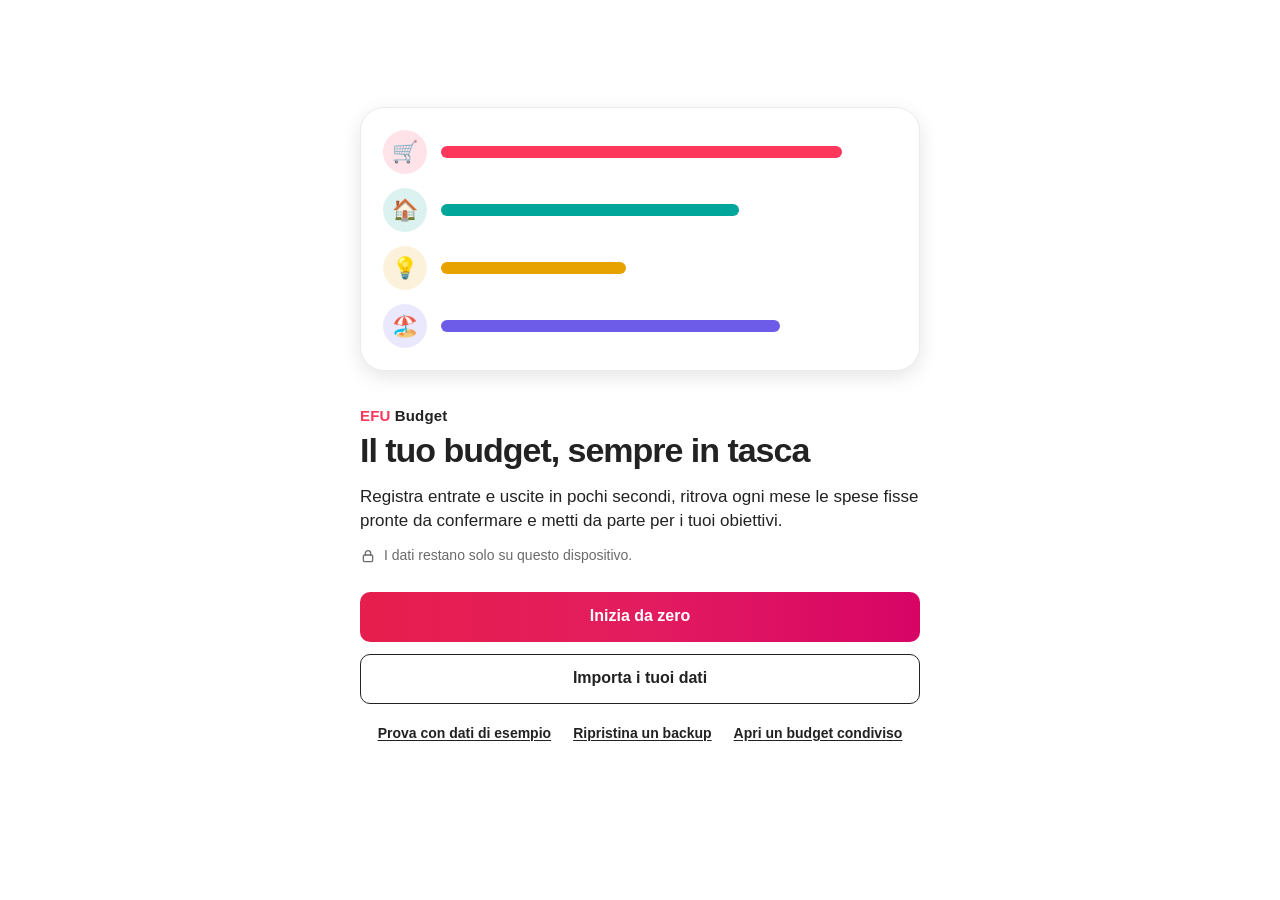
==== commit 404638e3: "Add files via upload" ====
--- a/index.html
+++ b/index.html
@@ -520,6 +520,56 @@
 .onb-brand{margin:0 0 6px;font-size:15px;font-weight:700;letter-spacing:.01em}
 .onb-brand span{color:#FF385C}
 
+/* 1.4 */
+.h-acts{display:flex;align-items:center;gap:2px}
+.cclist{display:flex;flex-direction:column;gap:10px}
+.ccard{display:flex;gap:12px;align-items:flex-start;width:100%;text-align:left;padding:14px;border:1px solid var(--line);border-radius:16px;background:var(--surface);color:inherit}
+.cc-m{display:flex;flex-direction:column;gap:3px;min-width:0;font-size:14px;line-height:1.4;color:var(--ink-2)}
+.cc-m>b{font-size:16px;color:var(--ink);font-weight:600}
+.cc-m b.num{color:var(--ink);font-weight:600}
+.cc-now{display:flex;flex-direction:column;gap:4px;margin-top:12px;padding:12px 14px;border-radius:12px;background:var(--surface-2);font-size:14px}
+.two-fld{display:grid;grid-template-columns:1fr 1fr;gap:10px}
+.inv-card{display:block;width:100%;text-align:left;padding:16px;border:1px solid var(--line);border-radius:18px;background:var(--surface);color:inherit}
+.inv-top{display:flex;justify-content:space-between;align-items:flex-end;gap:12px;margin-bottom:6px}
+.inv-top>span:first-child{display:flex;flex-direction:column;gap:2px}
+.inv-v{font-size:24px;font-weight:700;color:var(--ink)}
+.inv-g{display:flex;flex-direction:column;align-items:flex-end;font-size:14px;text-align:right}
+.inv-due{display:block;margin-top:8px;font-size:13px;font-weight:600;color:#FF385C}
+.inv-sum{margin:2px 0 12px}
+.inv-big{font-size:34px;font-weight:700;margin:2px 0 4px;letter-spacing:-.02em}
+.inv-gl{font-size:15px;margin:0}
+.inv-ch{display:block;width:100%;height:auto;color:var(--ink-2);margin:10px 0 2px;overflow:visible}
+.inv-ch .ax{font-size:10px;fill:var(--ink-2)}
+.inv-nochart{margin:12px 0}
+.inv-leg{display:flex;gap:16px;font-size:12.5px;color:var(--ink-2);margin:4px 0 0}
+.inv-leg span{display:inline-flex;align-items:center;gap:6px}
+.inv-leg i{display:inline-block;width:14px;height:3px;border-radius:2px}
+.inv-leg i.dash{background:repeating-linear-gradient(90deg,var(--ink-2) 0 4px,transparent 4px 7px)}
+.inv-rv{display:flex;flex-direction:column;align-items:flex-end;gap:2px}
+.inv-rv small{font-size:12.5px}
+.av-e{font-size:20px}
+.upd-card{padding:14px;border:1px solid var(--line);border-radius:16px;margin-top:12px}
+.upd-h{display:flex;align-items:center;gap:10px;margin-bottom:8px}
+.sheet-foot .later{display:block;margin:10px auto 0;text-align:center}
+
+/* 1.5 */
+.warn-t{color:#B25E00;font-size:14px;line-height:1.4;margin:8px 0 0}
+.px-found{margin-top:8px}
+.pac-tot{margin:12px 0 0;font-weight:600}
+
+/* 1.6 guida */
+.guide-q{margin-bottom:6px}
+.guide details{border-bottom:1px solid var(--line)}
+.guide summary{display:flex;align-items:center;justify-content:space-between;gap:12px;padding:15px 0;font-size:16px;font-weight:600;cursor:pointer;list-style:none}
+.guide summary::-webkit-details-marker{display:none}
+.guide summary svg{flex:none;color:var(--ink-2);transition:transform .2s}
+.guide details[open] summary svg{transform:rotate(90deg)}
+.guide .g-b{padding:0 0 16px;font-size:15px;line-height:1.55}
+.guide .g-b p{margin:0 0 10px}
+.guide .g-b ul{margin:4px 0 10px;padding-left:20px}
+.guide .g-b li+li{margin-top:4px}
+.guide .g-go{font-size:15px;font-weight:600}
+
 </style>
 </head>
 <body>
@@ -535,7 +585,7 @@
    I dati restano sul dispositivo: localStorage per i dati,
    IndexedDB per le foto degli scontrini.
    ========================================================= */
-const APP_VERSION = '1.3';
+const APP_VERSION = '1.6.1';
 const IS_PACKAGE = true; // la build installabile imposta true
 const DATA_KEY = 'budget.iphone.v1';
 
@@ -552,13 +602,15 @@
 const NF2 = new Intl.NumberFormat('it-IT', { minimumFractionDigits: 2, maximumFractionDigits: 2 });
 const NF0 = new Intl.NumberFormat('it-IT', { maximumFractionDigits: 0 });
 function eur(n, o = {}) {
+  if (HIDE && !o.show) return '•••• ' + baseSym();
   const v = r2(n);
   let s = NF2.format(Math.abs(v)) + ' ' + baseSym();
   if (v < 0) s = '−' + s; else if (o.sign && v > 0) s = '+' + s;
   return s;
 }
-const eur0 = n => (r2(n) < 0 ? '−' : '') + NF0.format(Math.abs(Math.round(n))) + ' ' + baseSym();
+const eur0 = n => HIDE ? '•••• ' + baseSym() : (r2(n) < 0 ? '−' : '') + NF0.format(Math.abs(Math.round(n))) + ' ' + baseSym();
 const pct = x => Math.round(x * 100) + '%';
+let HIDE = false;
 function strToNum(s) {
   if (typeof s === 'number') return s;
   s = String(s || '').trim().replace(/\s/g, '').replace(/€/g, '');
@@ -636,7 +688,7 @@
 const curSym = c => (ALL_CUR().find(x => x[0] === c) || [c, c])[1];
 const curName = c => (ALL_CUR().find(x => x[0] === c) || [c, c, c])[2];
 const baseSym = () => curSym(baseCur());
-const fmtCur = (n, c) => NF2.format(r2(n)) + ' ' + curSym(c);
+const fmtCur = (n, c) => HIDE ? '•••• ' + curSym(c) : NF2.format(r2(n)) + ' ' + curSym(c);
 const FREQS = [[1, 'Mensile'], [2, 'Bimestrale'], [3, 'Trimestrale'], [6, 'Semestrale'], [12, 'Annuale']];
 const EMOJIS = ['🛒', '🏠', '💡', '⛽', '🚗', '🚆', '💊', '🩺', '🎬', '🍕', '🍝', '☕', '🍷', '👕', '👟', '📺', '📱', '💻', '🎮', '📚', '🎓', '🧸', '🐾', '🎁', '✈️', '🏖️', '🏋️', '⚽', '💇', '🧾', '🛡️', '🏦', '💳', '💶', '💼', '📈', '🐷', '🎯', '🔧', '🧹', '🌱', '🎵', '🏥', '👶', '💍', '🚲', '🅿️', '📦', '🏷️', '❤️', '🛟', '🏔️'];
 const PEOPLE_EMOJI = ['🙂', '😀', '🧔', '👩', '👨', '👧', '👦', '👵', '👴', '🧑', '👱', '🐶'];
@@ -675,7 +727,7 @@
   return {
     v: 1, created: today(),
     settings: { defaultAccount: null, pin: null, lockAfter: 60, lastBackup: null, rates: {}, demo: false, installHintClosed: false, base: 'EUR', partners: {}, aliases: {}, apSeen: [] },
-    accounts: [], categories: [], movements: [], fixed: [], people: [], inbox: [], deleted: {}
+    accounts: [], categories: [], movements: [], fixed: [], people: [], inbox: [], deleted: {}, invest: []
   };
 }
 function migrate(d) {
@@ -684,6 +736,7 @@
   for (const k of ['accounts', 'categories', 'movements', 'fixed', 'people']) if (!Array.isArray(d[k])) d[k] = [];
   if (!d.settings.rates || typeof d.settings.rates !== 'object') d.settings.rates = {};
   if (!Array.isArray(d.inbox)) d.inbox = [];
+  if (!Array.isArray(d.invest)) d.invest = [];
   if (!d.deleted || typeof d.deleted !== 'object') d.deleted = {};
   return d;
 }
@@ -699,7 +752,7 @@
 /* salvataggio, annulla e marcatura delle modifiche (serve al budget di coppia) */
 const UNDO = [];
 let LAST_JSON = null, LAST_ENT = null, UNDO_ARMED = false;
-const SYNC_COLS = ['accounts', 'categories', 'people', 'fixed', 'movements'];
+const SYNC_COLS = ['accounts', 'categories', 'people', 'fixed', 'movements', 'invest'];
 function entIndex(d) {
   const m = new Map();
   for (const c of SYNC_COLS) for (const x of (d[c] || [])) { const { upd, ...rest } = x; m.set(c + ':' + x.id, JSON.stringify(rest)); }
@@ -721,6 +774,7 @@
 function save(opts = {}) {
   invalidate();
   if (!D) return;
+  if (!opts.noSync && syncAuto()) invalidate();
   if (!opts.noStamp) stamp();
   const json = JSON.stringify(D);
   if (LAST_JSON && LAST_JSON !== json && opts.undo !== false) { UNDO.push(LAST_JSON); if (UNDO.length > 12) UNDO.shift(); UNDO_ARMED = true; }
@@ -742,12 +796,12 @@
 const cat = id => D.categories.find(c => c.id === id);
 const person = id => D.people.find(p => p.id === id);
 const isGoal = a => !!a && a.kind === 'goal';
-const liquidAccounts = () => D.accounts.filter(a => !a.archived && a.kind !== 'goal');
+const liquidAccounts = () => D.accounts.filter(a => !a.archived && (a.kind !== 'goal' && a.kind !== 'invest'));
 const goals = () => D.accounts.filter(a => !a.archived && a.kind === 'goal');
 const activeCats = type => D.categories.filter(c => !c.archived && (!type || c.type === type));
 function defaultAccountId() {
   const a = acc(D.settings.defaultAccount);
-  if (a && !a.archived && !isGoal(a)) return a.id;
+  if (a && !a.archived && (!isGoal(a) && a.kind !== 'invest')) return a.id;
   const l = liquidAccounts()[0];
   return l ? l.id : null;
 }
@@ -868,7 +922,7 @@
 }
 // effetto di una voce fissa sul disponibile (conti non salvadanaio)
 function fixedAvailDelta(f, amt) {
-  const liq = id => { const a = acc(id); return !!a && !isGoal(a); };
+  const liq = id => { const a = acc(id); return !!a && (!isGoal(a) && a.kind !== 'invest'); };
   if (f.type === 'out') return f.sink ? 0 : (liq(f.accountId) ? -amt : 0);
   if (f.type === 'in') return liq(f.accountId) ? amt : 0;
   if (f.type === 'transfer') return (liq(f.accountId) ? -amt : 0) + (liq(f.toAccountId) ? amt : 0);
@@ -1109,7 +1163,7 @@
   return res;
 }
 function pendDelta(p) {
-  if (p.sink) { const a = acc(p.f.accountId); return a && !isGoal(a) ? -p.amt : 0; }
+  if (p.sink) { const a = acc(p.f.accountId); return a && (!isGoal(a) && a.kind !== 'invest') ? -p.amt : 0; }
   return fixedAvailDelta(p.f, estimateAmount(p.f));
 }
 function undoLast() {
@@ -1422,6 +1476,7 @@
    Schermate principali
    ========================================================= */
 function bigAmount(n) {
+  if (HIDE) return `<span class="big num">••••<span class="big-d"> ${esc(baseSym())}</span></span>`;
   const v = r2(n), [i, d] = NF2.format(Math.abs(v)).split(',');
   return `<span class="big num">${v < 0 ? '−' : ''}${i}<span class="big-d">,${d} ${esc(baseSym())}</span></span>`;
 }
@@ -1448,12 +1503,12 @@
   const gs = goals(), inGoals = sum(gs.map(a => bal[a.id]));
   const ms = monthStats(k);
   const mName = MESI[Number(k.slice(5)) - 1];
-  let h = `<header class="ph home-h">${monthSwitcher()}<button class="icon-btn" data-a="settings" aria-label="Impostazioni">${ic('settings', 22)}</button></header>`;
+  let h = `<header class="ph home-h">${monthSwitcher()}<span class="h-acts"><button class="icon-btn" data-a="hideToggle" aria-label="${HIDE ? 'Mostra gli importi' : 'Nascondi gli importi'}">${ic(HIDE ? 'eyeOff' : 'eye', 22)}</button><button class="icon-btn" data-a="settings" aria-label="Impostazioni">${ic('settings', 22)}</button></span></header>`;
   h += notices();
   h += `<section class="hero">
     <p class="hero-l">${isCur ? 'Disponibile oggi' : k < ck ? 'Disponibile a fine ' + mName : 'Disponibile con i movimenti già inseriti'}</p>
     <p class="hero-n">${bigAmount(avail)}</p>
-    ${gs.length ? `<p class="hero-s">e ${eur(inGoals)} nei salvadanai</p>` : ''}
+    ${heroSub(gs.length, inGoals)}
     ${accountPills(bal)}
     ${spendStrip(ms)}
     <div class="kpis">
@@ -1463,9 +1518,10 @@
     </div>
     ${ms.rate != null ? `<p class="hero-rate">${ms.rate >= 0 ? 'Hai risparmiato il ' + pct(ms.rate) + ' delle entrate' : 'Hai speso più di quanto è entrato'}${ms.saved > 0 ? ', e messo ' + eur(ms.saved) + ' nei salvadanai' : ''}.</p>` : ''}
   </section>`;
-  if (isCur) h += forecastBlock() + alertsBlock() + pendingBlock() + inboxBlock();
+  if (isCur) h += forecastBlock() + alertsBlock() + pendingBlock() + inboxBlock() + cardsBlock();
   h += budgetBlock(k);
   if (gs.length || isCur) h += goalsBlock(bal);
+  if (isCur) h += investBlock();
   if (ms.n) h += recapCard(k);
   h += recentBlock(k);
   h += backupReminder();
@@ -1517,7 +1573,7 @@
 }
 function pendingBlock() {
   const lim = addDays(today(), 7);
-  const list = pendingFixed(curMk()).filter(p => p.due <= lim);
+  const list = pendingFixed(curMk()).filter(p => p.due <= lim && !p.f.auto);
   if (!list.length) return '';
   return section('Da registrare', `<div class="pcards">${list.slice(0, 4).map(pendingCard).join('')}</div>`, { label: 'Tutte le voci fisse', a: 'planGo', attrs: 'data-p="fixed"' });
 }
@@ -1852,7 +1908,7 @@
   <div class="onb-a">
     <button class="btn primary w" data-a="onbStart">Inizia da zero</button>
     <button class="btn outline w" data-a="onbImport">Importa i tuoi dati</button>
-    <div class="onb-links"><button class="link" data-a="onbDemo">Prova con dati di esempio</button><label class="link">Ripristina un backup<input type="file" class="vh" accept="application/json,.json" data-ch="restoreFile"></label><label class="link">Apri un budget condiviso<input type="file" class="vh" accept="application/json,.json" data-ch="syncFile"></label></div>
+    <div class="onb-links"><button class="link" data-a="onbDemo">Prova con dati di esempio</button><label class="link">Ripristina un backup<input type="file" class="vh" accept="application/json,.json,.xlsx,application/vnd.openxmlformats-officedocument.spreadsheetml.sheet" data-ch="restoreFile"></label><label class="link">Apri un budget condiviso<input type="file" class="vh" accept="application/json,.json" data-ch="syncFile"></label></div>
   </div>
 </div>`;
 
@@ -2142,6 +2198,7 @@
   } catch (e) { toast('La foto non è stata salvata: memoria non disponibile.'); }
   Object.assign(m, { type: st.type, date: st.date, amount, description: st.description.trim(), note: st.note.trim(), tags: st.tags.slice(), accountId: st.accountId });
   if (st.type === 'transfer') { m.toAccountId = st.toAccountId; delete m.categoryId; } else { m.categoryId = st.categoryId; delete m.toAccountId; }
+  if (!isNew && (m.cardDebit || m.interestOf)) m.manual = true;
   if (isFx) { m.cur = st.cur; m.orig = r2(orig); m.rate = st.rate; D.settings.rates[st.cur] = st.rate; }
   else { delete m.cur; delete m.orig; delete m.rate; }
   if (st.type === 'out' && st.split.on && st.split.people.length) {
@@ -2167,8 +2224,11 @@
     const m = D.movements.find(x => x.id === id);
     if (!m) return;
     D.movements = D.movements.filter(x => x !== m);
+    if (m.cardDebit) { const ca = acc(m.cardDebit); if (ca) ca.skipDebits = (ca.skipDebits || []).concat(m.cycle); }
+    if (m.pacOf) pacUndo(m);
+    if (m.interestOf) { const ia = acc(m.interestOf); if (ia && ia.interest) ia.interest.skip = (ia.interest.skip || []).concat(m.period); }
     save(); closeSheet(sh); refresh();
-    toast('Movimento eliminato', { label: 'Annulla', fn: () => { D.movements.push(m); save(); refresh(); } });
+    toast('Movimento eliminato', (m.pacOf || m.cardDebit || m.interestOf) ? undefined : { label: 'Annulla', fn: () => { D.movements.push(m); save(); refresh(); } });
     if (m.photoId) setTimeout(() => { if (!D || !D.movements.some(x => x.photoId === m.photoId)) PhotoDB.del(m.photoId).catch(() => { }); }, 8000);
   });
 };
@@ -2354,6 +2414,8 @@
   if (!name) return toast('Dai un nome al conto');
   const a = st.id ? acc(st.id) : { id: uid(), archived: false };
   Object.assign(a, { name, emoji: st.emoji, kind: st.kind, initial: r2(strToNum(st.initial)), initialDate: st.initialDate || today() });
+  applyCardSettings(a, st);
+  applyInterestSettings(a, st);
   if (!st.id) D.accounts.push(a);
   if (st.isDefault || !acc(D.settings.defaultAccount)) D.settings.defaultAccount = a.id;
   save(); closeSheet(sh); refresh(); toast(st.id ? 'Conto aggiornato' : 'Conto aggiunto');
@@ -2738,9 +2800,10 @@
   const sh = sheetOf(el), p = sh.props;
   const ok = await deliverFile(p.name, p.blob);
   if (!ok) return;
-  if (p.kind === 'backup') { D.settings.lastBackup = today(); save({ undo: false }); }
+  if (p.kind === 'backup' || p.kind === 'export' || p.kind === 'safe') { D.settings.lastBackup = today(); save({ undo: false }); }
   closeSheet(sh); refresh();
   toast(p.kind === 'backup' ? 'Backup salvato' : p.kind === 'sync' ? "Fatto: ora va aperto sull'altro telefono" : 'File salvato', null);
+  if (p.kind === 'safe' && AFTER_SAVE) { const next = AFTER_SAVE; AFTER_SAVE = null; setTimeout(next, 350); }
 };
 
 /* ---------- export Excel e CSV ---------- */
@@ -2803,6 +2866,7 @@
   fmt(ws, 2, r4.length, EUR); fmt(ws, 6, r4.length, 'dd/mm/yyyy', true);
   ws['!cols'] = [26, 11, 12, 16, 12, 7, 14, 14, 22, 18, 11].map(w => ({ wch: w }));
   XLSX.utils.book_append_sheet(wb, ws, 'Spese fisse');
+  await addFullData(XLSX, wb);
   const out = XLSX.write(wb, { bookType: 'xlsx', type: 'array' });
   return { blob: new Blob([out], { type: 'application/vnd.openxmlformats-officedocument.spreadsheetml.sheet' }), name: `EFU_Budget_${fileSuffix(period)}.xlsx` };
 }
@@ -2822,7 +2886,7 @@
     const n = periodMovs(st.period).length;
     let h = sheetHead('Esporta') + '<div class="sheet-body">';
     h += fieldLabel('Periodo') + `<div class="chips wrap">${opts.map(([v, l]) => `<button class="chip ${st.period === v ? 'on' : ''}" data-a="pick" data-f="period" data-v="${v}">${esc(l)}</button>`).join('')}</div><p class="muted sm">${n} ${n === 1 ? 'movimento' : 'movimenti'} nel periodo.</p>`;
-    h += fieldLabel('Formato') + `<div class="opts">${[['xlsx', 'Excel', 'Fogli Movimenti, Riepilogo, Categorie e Spese fisse. Le prime quattro colonne dei movimenti sono come nel tuo file originale.'], ['csv', 'CSV', 'Solo i movimenti, separati da punto e virgola. Si apre con Excel, Numbers e Google Fogli.']].map(([k, l, d]) => `<button class="opt ${st.fmt === k ? 'on' : ''}" data-a="pick" data-f="fmt" data-v="${k}"><b>${l}</b><span>${d}</span></button>`).join('')}</div>`;
+    h += fieldLabel('Formato') + `<div class="opts">${[['xlsx', 'Excel', 'Tutti i dati, anche conti, investimenti, impostazioni e foto: si legge con Excel e si reimporta in EFU Budget su qualsiasi telefono. Il periodo vale solo per i fogli da leggere.'], ['csv', 'CSV', 'Solo i movimenti del periodo, per usarli in altre app. Non basta per reimportare tutto.']].map(([k, l, d]) => `<button class="opt ${st.fmt === k ? 'on' : ''}" data-a="pick" data-f="fmt" data-v="${k}"><b>${l}</b><span>${d}</span></button>`).join('')}</div>`;
     return h + `</div><footer class="sheet-foot"><button class="btn primary w" data-a="expGo" ${st.busy || !n ? 'disabled' : ''}>${st.busy ? 'Preparo il file…' : 'Prepara il file'}</button></footer>`;
   }
 };
@@ -2842,6 +2906,7 @@
 async function buildBackup(withPhotos) {
   const data = JSON.parse(JSON.stringify(D));
   data.settings.pin = null;
+  data.settings.lastBackup = today();
   const out = { app: 'budget-iphone', v: 1, at: new Date().toISOString(), data, photos: {} };
   if (withPhotos) for (const k of await PhotoDB.keys()) { const r = await PhotoDB.get(k); if (r) out.photos[k] = { type: r.type, b64: bufToB64(r.buf) }; }
   return new Blob([JSON.stringify(out)], { type: 'application/json' });
@@ -3039,7 +3104,7 @@
   const ck = curMk(), t = today(), s0 = addM(ck, -3), start = s0 + '-01';
   const bank = { id: uid(), name: 'Conto principale', emoji: '🏦', kind: 'bank', initial: 1850, initialDate: start, archived: false };
   const cash = { id: uid(), name: 'Contanti', emoji: '💶', kind: 'cash', initial: 120, initialDate: start, archived: false };
-  const card = { id: uid(), name: 'Carta di credito', emoji: '💳', kind: 'card', initial: 0, initialDate: start, archived: false };
+  const card = { id: uid(), name: 'Carta di credito', emoji: '💳', kind: 'card', initial: 0, initialDate: start, archived: false, credit: true, closeDay: 15, payDay: 10, payFrom: bank.id, autoFrom: start };
   const vac = { id: uid(), name: 'Vacanze', emoji: '🏖️', kind: 'goal', initial: 450, initialDate: start, target: 1500, deadline: (Number(ck.slice(0, 4)) + 1) + '-06', color: '#00A699', archived: false };
   const emg = { id: uid(), name: 'Fondo emergenze', emoji: '🛟', kind: 'goal', initial: 1200, initialDate: start, target: 3000, deadline: '', color: '#2F6FED', archived: false };
   const sinkAcc = { id: uid(), name: 'Accantonamenti', emoji: '🗓️', kind: 'goal', sys: 'sink', initial: 0, initialDate: start, target: 0, deadline: '', color: '#7A8B99', archived: false };
@@ -3096,6 +3161,8 @@
     d.movements.push(m);
   }
   for (const f of d.fixed) for (const s of sinkOccurrences(f, ck)) if (s.due <= lim) d.movements.push({ id: uid(), ts: dateOf(s.due).getTime() + (n++), type: 'transfer', date: s.due, amount: s.amt, description: 'Quota per ' + f.name, accountId: f.accountId, toAccountId: sinkAcc.id, tags: [], note: '', sinkOf: f.id, sinkKey: s.k });
+  d.invest = demoInvest();
+  demoPac(d, bank.id);
   return d;
 }
 
@@ -3362,11 +3429,12 @@
 }
 function importPickHTML(st) {
   return sheetHead('Importa i tuoi dati') + `<div class="sheet-body"><p class="lead sm">Scegli uno di questi file:</p><div class="list">
+    <div class="row static"><span class="row-ic">${ic('download', 21)}</span><span class="rt">Un file esportato da EFU Budget<small>L'Excel di Esporta oppure il backup: reimporta tutti i dati</small></span></div>
     <div class="row static"><span class="row-ic">${ic('file', 21)}</span><span class="rt">Il file Excel del tuo budget<small>Movimenti, categorie con il budget e saldo iniziale</small></span></div>
     <div class="row static"><span class="row-ic">${ic('upload', 21)}</span><span class="rt">L'esportazione di un'altra app<small>Money Lover, Wallet, Spendee, Monefy, Money Manager, YNAB e simili, in CSV o Excel</small></span></div>
     <div class="row static"><span class="row-ic">${ic('wallet', 21)}</span><span class="rt">L'estratto conto della banca<small>Il file CSV o Excel che scarichi dall'home banking</small></span></div></div>
     <p class="muted sm gap-t">Le colonne le riconosco da solo e prima di importare puoi controllarle. Il file viene letto solo su questo dispositivo.</p>${st.err ? `<p class="err">${esc(st.err)}</p>` : ''}</div>
-    <footer class="sheet-foot"><label class="btn primary w ${st.busy ? 'is-busy' : ''}">${st.busy ? 'Leggo il file…' : 'Scegli il file'}<input type="file" class="vh" accept=".csv,.txt,.tsv,.xlsx,.xls,.xlsm,text/csv,text/plain,application/vnd.openxmlformats-officedocument.spreadsheetml.sheet,application/vnd.ms-excel" data-ch="anyFile" ${st.busy ? 'disabled' : ''}></label></footer>`;
+    <footer class="sheet-foot"><label class="btn primary w ${st.busy ? 'is-busy' : ''}">${st.busy ? 'Leggo il file…' : 'Scegli il file'}<input type="file" class="vh" accept=".json,application/json,.csv,.txt,.tsv,.xlsx,.xls,.xlsm,text/csv,text/plain,application/vnd.openxmlformats-officedocument.spreadsheetml.sheet,application/vnd.ms-excel" data-ch="anyFile" ${st.busy ? 'disabled' : ''}></label></footer>`;
 }
 function importMapHTML(st) {
   const recs = csvRecords(st), ok = recs.filter(r => r.type !== 'skip'), skipped = recs.length - ok.length;
@@ -3376,6 +3444,7 @@
   const chips = (f, opts) => `<div class="chips wrap">${opts.map(([v, l]) => `<button class="chip ${st[f] === v ? 'on' : ''}" data-a="pick" data-f="${f}" data-v="${v}">${l}</button>`).join('')}</div>`;
   let h = sheetHead('Controlla e importa') + '<div class="sheet-body">';
   h += `<p class="lead sm">${esc(st.name)}: ${ok.length} ${ok.length === 1 ? 'movimento' : 'movimenti'}${dates.length ? ` dal ${shortDate(dates[0])} al ${shortDate(dates[dates.length - 1])}` : ''}.</p>`;
+  if (st.note) h += `<p class="warn-t">${esc(st.note)}</p>`;
   if (st.warn && !ok.length) h += `<p class="warn-t">${esc(st.warn)}</p>`;
   h += `<div class="kgrid two"><div class="k"><span>Entrate</span><b class="num pos">${eur(inc)}</b></div><div class="k"><span>Uscite</span><b class="num neg">${eur(out)}</b></div></div>`;
   if (skipped) h += `<p class="muted sm gap-t">${skipped} trasferimenti tra conti verranno saltati.</p>`;
@@ -3406,12 +3475,23 @@
   if (!f || !sh) return;
   sh.st.busy = true; sh.st.err = ''; drawSheet(sh);
   try {
-    let rows;
+    let rows, note = '';
+    if (/\.json$/i.test(f.name) || /json/i.test(f.type)) {
+      let obj = null;
+      try { obj = JSON.parse(await f.text()); } catch (e) { }
+      if (obj && obj.type === 'budget-sync') throw new Error('Questo è un file del budget di coppia: aprilo da Budget di coppia → Ricevi.');
+      if (!obj || !obj.data) throw new Error('Il file scelto non è un backup di EFU Budget.');
+      closeSheet(sh); await restoreBackupObj(obj); return;
+    }
     if (/\.(xlsx|xlsm|xls)$/i.test(f.name) || /spreadsheet|excel/i.test(f.type)) {
       const XLSX = await loadXLSX();
       const wb = XLSX.read(await f.arrayBuffer(), { type: 'array' });
-      if (wb.Sheets.Movimenti && wb.Sheets.Categorie) { const res = parseBudgetWorkbook(XLSX, wb); closeSheet(sh); openSheet('import', { res }); return; }
-      for (const n of wb.SheetNames) { const r = XLSX.utils.sheet_to_json(wb.Sheets[n], { header: 1, raw: true, defval: '' }); if (!rows || r.length > rows.length) rows = r; }
+      const full = readFullData(XLSX, wb);
+      if (full) { closeSheet(sh); await restoreBackupObj(full); return; }
+      const mv = wb.Sheets.Movimenti, cellv = a => String(mv && mv[a] ? mv[a].v : '').trim().toLowerCase();
+      if (mv && wb.Sheets.Categorie && cellv('B7') === 'data') { const res = parseBudgetWorkbook(XLSX, wb); closeSheet(sh); openSheet('import', { res }); return; }
+      if (mv && cellv('A1') === 'data' && cellv('E1') === 'tipo') { rows = XLSX.utils.sheet_to_json(mv, { header: 1, raw: true, defval: '' }); note = 'Questo file è stato esportato da una versione precedente di EFU Budget e contiene solo i movimenti: i trasferimenti tra conti verranno saltati. Per trasferire tutto, esporta di nuovo con la versione attuale.'; }
+      else for (const n of wb.SheetNames) { const r = XLSX.utils.sheet_to_json(wb.Sheets[n], { header: 1, raw: true, defval: '' }); if (!rows || r.length > rows.length) rows = r; }
     } else {
       let text = await f.text();
       if (text.includes('\ufffd')) text = new TextDecoder('windows-1252').decode(await f.arrayBuffer());
@@ -3419,6 +3499,7 @@
       rows = parseDelimited(text, detectDelim(text));
     }
     Object.assign(sh.st, prepareImport(rows || [], f.name));
+    if (note) sh.st.note = note;
   } catch (e) { sh.st.err = e.message || 'Non riesco a leggere il file.'; }
   sh.st.busy = false;
   drawSheet(sh);
@@ -3550,7 +3631,7 @@
     const r = mergeSync(pkg);
     invalidate();
     const da = acc(D.settings.defaultAccount);
-    if (!da || isGoal(da) || da.archived) { const l = D.accounts.find(a => !a.archived && a.kind !== 'goal'); D.settings.defaultAccount = l ? l.id : null; }
+    if (!da || isGoal(da) || da.archived) { const l = D.accounts.find(a => !a.archived && (a.kind !== 'goal' && a.kind !== 'invest')); D.settings.defaultAccount = l ? l.id : null; }
     save({ noStamp: true, undo: false });
     UNDO.length = 0;
     UI.sheets.slice().forEach(s => { if (s.type !== 'settings') closeSheet(s); });
@@ -3658,10 +3739,11 @@
   let h = sheetHead('Impostazioni', { grab: false }) + '<div class="sheet-body">';
   h += `<div class="set-hero"><span class="app-ic">${appIconSVG(52)}</span><div><b>EFU Budget</b><span class="muted">I tuoi dati restano su questo dispositivo</span></div></div>`;
   if (UNDO.length) h += `<button class="notice undo-n" data-a="undoLast">${ic('undo', 20)}<div><b>Annulla l'ultima modifica</b><span>Torna indietro di un passo, anche se il messaggio è già sparito.</span></div></button>`;
-  h += `<h3 class="set-h">Il tuo denaro</h3><div class="list">${setRow('wallet', 'Conti', liquidAccounts().length, 'data-a="setPage" data-p="accounts"')}${setRow('tag', 'Categorie', activeCats().length, 'data-a="setPage" data-p="categories"')}${setRow('people', 'Persone e spese divise', D.people.length || '', 'data-a="setPage" data-p="people"')}${setRow('globe', 'Valuta principale', esc(curName(baseCur()) + ' (' + baseSym() + ')'), 'data-a="openBaseCur"')}</div>`;
+  h += `<h3 class="set-h">Aiuto</h3><div class="list">${setRow('help', 'Guida e soluzioni<small>Tutte le funzioni spiegate e i problemi più comuni</small>', '', 'data-a="setPage" data-p="guide"')}</div>`;
+  h += `<h3 class="set-h">Il tuo denaro</h3><div class="list">${setRow('wallet', 'Conti', liquidAccounts().length, 'data-a="setPage" data-p="accounts"')}${setRow('tag', 'Categorie', activeCats().length, 'data-a="setPage" data-p="categories"')}${setRow('people', 'Persone e spese divise', D.people.length || '', 'data-a="setPage" data-p="people"')}${setRow('globe', 'Valuta principale', esc(curName(baseCur()) + ' (' + baseSym() + ')'), 'data-a="openBaseCur"')}${setRow('trend', 'Investimenti', D.invest.length || '', 'data-a="invOpen"')}</div>`;
   h += `<h3 class="set-h">Insieme e in automatico</h3><div class="list">${setRow('people', 'Budget di coppia', ps.length ? esc('Con ' + ps.join(', ')) : 'Non attivo', 'data-a="setPage" data-p="share"')}${setRow('wallet', 'Pagamenti con Apple Pay', nIn ? nIn + ' da controllare' : '', 'data-a="setPage" data-p="applepay"')}</div>`;
-  h += `<h3 class="set-h">Sicurezza</h3><div class="list">${setRow('lock', 'Codice di blocco', D.settings.pin ? 'Attivo' : 'Non attivo', 'data-a="setPage" data-p="security"')}</div>`;
-  h += `<h3 class="set-h">Dati</h3><div class="list">${setRow('upload', 'Importa dati<small>Excel del budget, altre app, estratto conto</small>', '', 'data-a="openImportAny"')}${setRow('download', 'Esporta in Excel o CSV', '', 'data-a="openExport"')}${setRow('file', 'Backup completo', D.settings.lastBackup ? 'Ultimo il ' + shortDate(D.settings.lastBackup) : 'Mai fatto', 'data-a="backup"')}<label class="row"><span class="row-ic">${ic('upload', 21)}</span><span class="rt">Ripristina da backup</span><span class="rv"></span>${ic('right', 18)}<input type="file" class="vh" accept="application/json,.json" data-ch="restoreFile"></label></div>`;
+  h += `<h3 class="set-h">Sicurezza</h3><div class="list">${setRow('lock', 'Codice di blocco', D.settings.pin ? 'Attivo' : 'Non attivo', 'data-a="setPage" data-p="security"')}</div>${swRow("Nascondi gli importi all'apertura", 'hideOnOpen', !!D.settings.hideOnOpen, "Ogni volta che apri l'app gli importi sono coperti: per vederli tocca l'occhio in alto nella Home.", 'hideOpenToggle')}`;
+  h += `<h3 class="set-h">Dati</h3><div class="list">${setRow('upload', 'Importa dati<small>Excel del budget, altre app, estratto conto</small>', '', 'data-a="openImportAny"')}${setRow('download', 'Esporta i dati<small>Excel con tutto, da reimportare anche su un altro telefono</small>', '', 'data-a="openExport"')}${setRow('file', 'Backup completo', D.settings.lastBackup ? 'Ultimo il ' + shortDate(D.settings.lastBackup) : 'Mai fatto', 'data-a="backup"')}<label class="row"><span class="row-ic">${ic('upload', 21)}</span><span class="rt">Ripristina tutto da un file<small>Esportazione Excel o backup</small></span><span class="rv"></span>${ic('right', 18)}<input type="file" class="vh" accept="application/json,.json,.xlsx,application/vnd.openxmlformats-officedocument.spreadsheetml.sheet" data-ch="restoreFile"></label></div>`;
   h += `<p class="foot-note">Versione ${APP_VERSION}. I dati sono salvati solo in questa app, su questo dispositivo: fai un backup ogni tanto e conservalo su File o iCloud Drive.</p>`;
   return h + '<div class="danger-z"><button class="link danger" data-a="wipe">Cancella tutti i dati</button></div></div>';
 };
@@ -3759,6 +3841,954 @@
 }
 
 /* =========================================================
+   Versione 1.4
+   Carte di credito con chiusura contabile e addebito automatico,
+   importi nascosti, investimenti con grafico e promemoria
+   ========================================================= */
+ICONS.eye = '<path d="M2 12s3.5-7 10-7 10 7 10 7-3.5 7-10 7S2 12 2 12Z"/><circle cx="12" cy="12" r="3"/>';
+ICONS.eyeOff = '<path d="M9.9 4.2A10.6 10.6 0 0 1 12 4c6.5 0 10 8 10 8a17.4 17.4 0 0 1-2.2 3.2"/><path d="M6.6 6.6C3.9 8.4 2 12 2 12s3.5 7 10 7a9.8 9.8 0 0 0 5.4-1.6"/><path d="M9.9 9.9a3 3 0 0 0 4.2 4.2"/><path d="m2 2 20 20"/>';
+ICONS.trend = '<path d="M3 17l6-6 4 4 8-8"/><path d="M14 7h7v7"/>';
+const dayDiff = (a, b) => Math.round((dateOf(b) - dateOf(a)) / 864e5);
+const pctDec = x => (Math.round(x * 1000) / 10).toLocaleString('it-IT') + '%';
+
+/* ---------- carte di credito: ciclo contabile e addebito automatico ---------- */
+const isCredit = a => !!a && !a.archived && a.kind === 'card' && !!a.credit && a.closeDay >= 1 && a.payDay >= 1 && !!a.payFrom && a.payFrom !== a.id;
+const dayIn = (k, d) => k + '-' + pad(Math.min(Number(d), dim(k)));
+const cardClose = (a, k) => dayIn(k, a.closeDay);
+function cardDebitDate(a, k) { const c = cardClose(a, k); let d = dayIn(k, a.payDay); if (d <= c) d = dayIn(addM(k, 1), a.payDay); return d; }
+const cardCycle = (a, date) => { const k = mk(date); return date <= cardClose(a, k) ? k : addM(k, 1); };
+/* quanto è stato speso con la carta nel ciclo che chiude nel mese k, al netto di rimborsi e pagamenti fatti a mano */
+function cardSpent(a, k) {
+  const from = cardClose(a, addM(k, -1)), to = cardClose(a, k);
+  let t = 0;
+  for (const m of D.movements) {
+    if (m.cardDebit === a.id || m.date <= from || m.date > to) continue;
+    for (const [id, d] of effects(m)) if (id === a.id) t -= d;
+  }
+  return r2(t);
+}
+const cardDebitId = (a, k) => 'cd-' + a.id + '-' + k;
+function syncCardDebits() {
+  if (!D || !D.accounts) return false;
+  let changed = false;
+  const t = today();
+  for (const a of D.accounts) {
+    if (!isCredit(a)) continue;
+    const from = a.autoFrom || t, last = cardCycle(a, t);
+    for (let k = addM(cardCycle(a, from), -1); k <= last; k = addM(k, 1)) {
+      const dd = cardDebitDate(a, k);
+      if (dd < from || dd > t || (a.skipDebits || []).includes(k)) continue;
+      const id = cardDebitId(a, k), cur = D.movements.find(m => m.id === id);
+      if (cur && cur.manual) continue;
+      const amt = cardSpent(a, k);
+      if (amt > 0.004) {
+        const want = { type: 'transfer', date: dd, amount: amt, accountId: a.payFrom, toAccountId: a.id, description: 'Addebito ' + a.name, note: 'Estratto chiuso il ' + shortDate(cardClose(a, k)), cardDebit: a.id, cycle: k, tags: [] };
+        if (!cur) { D.movements.push(Object.assign({ id, ts: dateOf(dd).getTime() }, want)); changed = true; }
+        else if (cur.amount !== amt || cur.accountId !== a.payFrom || cur.date !== dd || cur.description !== want.description) { Object.assign(cur, want); changed = true; }
+      } else if (cur) { D.movements = D.movements.filter(m => m !== cur); changed = true; }
+    }
+  }
+  return changed;
+}
+function cardNext(a, t = today()) {
+  const k = cardCycle(a, t), pk = addM(k, -1), nk = cardDebitDate(a, pk) > t ? pk : k;
+  return { k, spent: cardSpent(a, k), nk, amt: cardSpent(a, nk), date: cardDebitDate(a, nk) };
+}
+function cardsBlock() {
+  const cards = D.accounts.filter(isCredit);
+  if (!cards.length) return '';
+  return section(cards.length === 1 ? 'Carta di credito' : 'Carte di credito', `<div class="cclist">${cards.map(a => {
+    const n = cardNext(a), from = acc(a.payFrom);
+    return `<button class="ccard" data-a="accEdit" data-id="${a.id}">${avatar(a.emoji || '💳')}<span class="cc-m"><b>${esc(a.name)}</b><span>Speso in questo ciclo <b class="num">${eur(n.spent)}</b>, chiude il ${esc(shortDate(cardClose(a, n.k)))}</span><span>${n.amt > 0.004 ? `Addebito di <b class="num">${eur(n.amt)}</b> il ${esc(shortDate(n.date))}${from ? ' su ' + esc(from.name) : ''}` : 'Nessun addebito in arrivo'}</span></span></button>`;
+  }).join('')}</div>`);
+}
+function cardExample(st) {
+  const c = parseInt(st.closeDay, 10), p = parseInt(st.payDay, 10);
+  if (!(c >= 1 && c <= 31 && p >= 1 && p <= 31)) return 'Esempio: con chiusura il 15 e addebito il 10, le spese fino al 15 settembre vengono scalate il 10 ottobre; quelle dal 16 settembre passano al ciclo dopo.';
+  const f = { closeDay: c, payDay: p }, k = mk(today()), cd = cardClose(f, k);
+  return `Le spese fino al ${shortDate(cd)} verranno scalate il ${shortDate(cardDebitDate(f, k))}; quelle dal ${shortDate(addDays(cd, 1))} passano al ciclo successivo. Ci penso io in automatico.`;
+}
+function applyCardSettings(a, st) {
+  if (st.kind === 'card' && st.credit) {
+    const was = isCredit(a);
+    Object.assign(a, { credit: true, closeDay: parseInt(st.closeDay, 10), payDay: parseInt(st.payDay, 10), payFrom: st.payFrom });
+    if (!was || !a.autoFrom) a.autoFrom = today();
+  } else if (a.credit) a.credit = false;
+}
+{
+  const S = SHEETS.account, init0 = S.init, render0 = S.render, save0 = ACT.accSave;
+  S.init = p => {
+    const st = init0(p), a = p.id ? acc(p.id) : null, others = liquidAccounts().filter(x => (!a || x.id !== a.id) && x.kind !== 'card');
+    const def = (a && a.payFrom) || ((others.find(x => x.kind === 'bank') || others[0] || {}).id) || null;
+    return Object.assign(st, { credit: !!(a && a.credit), closeDay: a && a.closeDay ? String(a.closeDay) : '', payDay: a && a.payDay ? String(a.payDay) : '', payFrom: def });
+  };
+  S.render = (st, sh) => {
+    const h = render0(st, sh);
+    if (st.kind !== 'card') return h;
+    let c = swRow('Carta di credito con addebito mensile', 'credit', st.credit, 'Le spese si accumulano e una volta al mese il totale viene scalato da un altro conto.');
+    if (st.credit) {
+      const others = liquidAccounts().filter(x => x.id !== st.id && x.kind !== 'card');
+      c += `<div class="two-fld"><label class="fld"><span>Giorno di chiusura</span><input inputmode="numeric" data-in="set" data-f="closeDay" value="${esc(st.closeDay)}" placeholder="Es. 15"></label><label class="fld"><span>Giorno di addebito</span><input inputmode="numeric" data-in="set" data-f="payDay" value="${esc(st.payDay)}" placeholder="Es. 10"></label></div>`;
+      c += fieldLabel('Addebitata sul conto') + (others.length ? `<div class="chips wrap">${others.map(x => `<button class="chip ${st.payFrom === x.id ? 'on' : ''}" data-a="pick" data-f="payFrom" data-v="${x.id}">${esc(x.emoji || '🏦')} ${esc(x.name)}</button>`).join('')}</div>` : '<p class="muted sm">Aggiungi prima il conto corrente da cui viene addebitata.</p>');
+      c += `<p class="muted sm gap-t">${esc(cardExample(st))}</p>`;
+      const a = st.id && acc(st.id);
+      if (a && isCredit(a)) { const n = cardNext(a); c += `<div class="cc-now"><span>Ciclo in corso: <b class="num">${eur(n.spent)}</b>, chiude il ${esc(shortDate(cardClose(a, n.k)))}</span><span>Prossimo addebito: <b class="num">${eur(n.amt)}</b> il ${esc(shortDate(n.date))}</span></div>`; }
+    }
+    const i = h.indexOf('<div class="danger-z">') >= 0 ? h.indexOf('<div class="danger-z">') : h.lastIndexOf('</div><footer');
+    return h.slice(0, i) + c + h.slice(i);
+  };
+  ACT.accSave = el => {
+    const st = sheetOf(el).st;
+    if (st.kind === 'card' && st.credit) {
+      const c = parseInt(st.closeDay, 10), p = parseInt(st.payDay, 10);
+      if (!(c >= 1 && c <= 31)) return toast('Scrivi il giorno di chiusura, da 1 a 31');
+      if (!(p >= 1 && p <= 31)) return toast('Scrivi il giorno di addebito, da 1 a 31');
+      if (!st.payFrom || !acc(st.payFrom) || st.payFrom === st.id) return toast('Scegli il conto da cui viene addebitata');
+    }
+    save0(el);
+  };
+}
+
+/* ---------- importi nascosti ---------- */
+const HIDE_KEY = 'budget.iphone.hide';
+ACT.hideToggle = () => { HIDE = !HIDE; try { localStorage.setItem(HIDE_KEY, HIDE ? '1' : '0'); } catch (e) { } refresh(); };
+ACT.hideOpenToggle = el => { D.settings.hideOnOpen = !D.settings.hideOnOpen; save({ undo: false }); drawSheet(sheetOf(el)); };
+function heroSub(nG, inGoals) {
+  const parts = [];
+  if (nG) parts.push(eur(inGoals) + ' nei salvadanai');
+  const iv = D.invest && D.invest.length ? invTotals().v : 0;
+  if (iv > 0) parts.push(eur(iv) + ' investiti');
+  return parts.length ? `<p class="hero-s">e ${parts.join(', ')}</p>` : '';
+}
+
+/* ---------- investimenti ---------- */
+const INV_KINDS = [['etf', 'ETF', '📈'], ['stock', 'Azioni', '🏢'], ['fund', 'Fondo', '🧺'], ['bond', 'Obbligazioni', '📜'], ['crypto', 'Cripto', '🪙'], ['other', 'Altro', '💼']];
+const invKind = k => INV_KINDS.find(x => x[0] === k) || INV_KINDS[5];
+const invById = id => D.invest.find(p => p.id === id);
+const invLast = p => (p.hist && p.hist.length ? p.hist[p.hist.length - 1] : { d: p.created || today(), v: p.invested || 0, i: p.invested || 0 });
+const invValue = p => invLast(p).v;
+function invTotals(list = D.invest) { let v = 0, i = 0; for (const p of list) { v += invValue(p); i += p.invested || 0; } return { v: r2(v), i: r2(i), g: r2(v - i), pct: i > 0 ? (v - i) / i : null }; }
+function invSeries(list = D.invest) {
+  const dates = Array.from(new Set(list.flatMap(p => (p.hist || []).map(h => h.d)))).sort();
+  return dates.map(d => {
+    let v = 0, i = 0;
+    for (const p of list) { let last = null; for (const h of (p.hist || [])) { if (h.d <= d) last = h; else break; } if (last) { v += last.v; i += last.i; } }
+    return { d, v: r2(v), i: r2(i) };
+  });
+}
+function invPoint(p, d, v, i) {
+  p.hist = (p.hist || []).filter(h => h.d !== d);
+  p.hist.push({ d, v: r2(v), i: r2(i != null ? i : p.invested || 0) });
+  p.hist.sort((a, b) => a.d.localeCompare(b.d));
+}
+const invGainHTML = (g, pc) => `<b class="num">${eur(g, { sign: true })}</b>${pc != null ? `<span> ${g >= 0 ? '+' : '−'}${pctDec(Math.abs(pc))}</span>` : ''}`;
+function invRange(s, r) {
+  if (r === 'all' || s.length < 3) return s;
+  const from = addDays(today(), r === '3m' ? -92 : -366), inside = s.filter(x => x.d >= from), before = s.filter(x => x.d < from).pop();
+  return before ? [Object.assign({}, before, { d: from })].concat(inside) : inside;
+}
+function invChart(series, h = 150) {
+  if (series.length < 2) return '<p class="muted sm inv-nochart">Il grafico compare dal secondo aggiornamento del valore.</p>';
+  const W = 340, H = h, pl = 2, pr = 2, pt = 8, pb = 20;
+  const t0 = dateOf(series[0].d).getTime(), t1 = dateOf(series[series.length - 1].d).getTime(), span = Math.max(1, t1 - t0);
+  const vals = series.flatMap(s => [s.v, s.i]);
+  let lo = Math.min(...vals), hi = Math.max(...vals);
+  const padV = (hi - lo) * 0.12 || Math.abs(hi) * 0.05 || 1; lo -= padV; hi += padV;
+  const X = d => (pl + (dateOf(d).getTime() - t0) / span * (W - pl - pr)).toFixed(1), Y = v => (pt + (hi - v) / (hi - lo) * (H - pt - pb)).toFixed(1);
+  const line = series.map((s, j) => (j ? 'L' : 'M') + X(s.d) + ' ' + Y(s.v)).join(' ');
+  const step = series.map((s, j) => (j ? `H${X(s.d)} V${Y(s.i)}` : `M${X(s.d)} ${Y(s.i)}`)).join(' ');
+  const area = line + ` L${X(series[series.length - 1].d)} ${H - pb} L${X(series[0].d)} ${H - pb} Z`;
+  const last = series[series.length - 1], col = last.v >= last.i ? 'var(--pos,#0A8A4A)' : '#FF385C';
+  return `<svg class="inv-ch" viewBox="0 0 ${W} ${H}" role="img" aria-label="Andamento del valore rispetto al capitale investito"><path d="${area}" style="fill:${col};opacity:.1"/><path d="${step}" fill="none" stroke="currentColor" stroke-opacity=".5" stroke-width="1.4" stroke-dasharray="4 4"/><path d="${line}" fill="none" style="stroke:${col}" stroke-width="2.2" stroke-linejoin="round" stroke-linecap="round"/><text x="${pl}" y="${H - 5}" class="ax">${esc(shortDate(series[0].d))}</text><text x="${W - pr}" y="${H - 5}" text-anchor="end" class="ax">${esc(shortDate(last.d))}</text></svg><p class="inv-leg"><span><i style="background:${col}"></i>Valore</span><span><i class="dash"></i>Investito</span></p>`;
+}
+function investBlock() {
+  if (!D.invest.length) return section('Investimenti', `<button class="empty-row" data-a="invOpen">${ic('plus', 18)} Aggiungi i tuoi investimenti e segui come vanno</button>`);
+  const t = invTotals();
+  return section('Investimenti', `<button class="inv-card" data-a="invOpen"><span class="inv-top"><span><span class="muted sm">Valore attuale</span><b class="num inv-v">${eur(t.v)}</b></span><span class="inv-g ${t.g >= 0 ? 'pos' : 'neg'}">${invGainHTML(t.g, t.pct)}</span></span>${invChart(invRange(invSeries(), '1y'), 110)}${invDue() ? '<span class="inv-due">È ora di aggiornare i valori</span>' : ''}</button>`);
+}
+function invRow(p) {
+  const k = invKind(p.kind), v = invValue(p), g = v - (p.invested || 0), pc = p.invested > 0 ? g / p.invested : null;
+  return `<button class="row" data-a="invView" data-id="${p.id}"><span class="row-ic av-e">${k[2]}</span><span class="rt">${esc(p.name)}<small>${esc([p.code, k[1], 'aggiornato il ' + shortDate(invLast(p).d)].filter(Boolean).join(', '))}</small></span><span class="rv num inv-rv"><b>${eur(v)}</b>${pc != null ? `<small class="${g >= 0 ? 'pos' : 'neg'}">${g >= 0 ? '+' : '−'}${pctDec(Math.abs(pc))}</small>` : ''}</span></button>`;
+}
+const invFreq = () => (D.settings.invRemind == null ? 7 : Number(D.settings.invRemind));
+function invDue() {
+  const f = invFreq();
+  if (!D || !D.invest.length || !f) return false;
+  const oldest = D.invest.filter(p => !invFresh(p)).reduce((m, p) => { const d = p.seen && p.seen > invLast(p).d ? p.seen : invLast(p).d; return !m || d < m ? d : m; }, null);
+  if (!oldest) return false;
+  return dayDiff(oldest, today()) >= f;
+}
+function redrawInvest() { for (const s of UI.sheets) if (s.type === 'invest' || s.type === 'invView' || s.type === 'pac') drawSheet(s); }
+SHEETS.invest = {
+  cls: 'tall',
+  init: () => ({ range: 'all' }),
+  render(st) {
+    let h = sheetHead('Investimenti') + '<div class="sheet-body">';
+    if (!D.invest.length) return h + `<p class="lead sm">Segna quanto hai investito in ETF, azioni, fondi o altro e aggiorna il valore quando vuoi: vedrai guadagno o perdita e il grafico dell'andamento. Una volta a settimana te lo ricordo io.</p><button class="btn primary w gap-t" data-a="invNew">${ic('plus', 18)} Aggiungi il primo investimento</button></div>`;
+    const t = invTotals(), due = invDue();
+    h += `<div class="inv-sum"><p class="muted sm">Valore attuale</p><p class="inv-big num">${eur(t.v)}</p><p class="inv-gl ${t.g >= 0 ? 'pos' : 'neg'}">${invGainHTML(t.g, t.pct)} <span class="muted">su ${eur(t.i)} investiti</span></p></div>`;
+    h += `<div class="chips">${[['3m', '3 mesi'], ['1y', '1 anno'], ['all', 'Tutto']].map(([k, l]) => `<button class="chip ${st.range === k ? 'on' : ''}" data-a="pick" data-f="range" data-v="${k}">${l}</button>`).join('')}</div>`;
+    h += invChart(invRange(invSeries(), st.range), 170);
+    h += `<button class="btn ${due ? 'primary' : 'dark'} w gap-t" data-a="invUpdateOpen">${ic('trend', 18)} Aggiorna i valori</button>`;
+    h += fieldLabel('Le tue posizioni') + `<div class="list">${D.invest.slice().sort((a, b) => invValue(b) - invValue(a)).map(invRow).join('')}</div>`;
+    h += `<button class="btn outline w gap-t" data-a="invNew">${ic('plus', 18)} Aggiungi investimento</button>`;
+    h += pacSection() + pxSection();
+    h += fieldLabel('Promemoria per aggiornare') + `<div class="chips wrap">${[[7, 'Ogni settimana'], [14, 'Ogni 2 settimane'], [30, 'Ogni mese'], [0, 'Mai']].map(([v, l]) => `<button class="chip ${invFreq() === v ? 'on' : ''}" data-a="invFreq" data-v="${v}">${l}</button>`).join('')}</div>`;
+    return h + `<p class="muted sm gap-t">Quando è il momento, all'apertura dell'app ti chiedo i nuovi valori.</p></div>`;
+  }
+};
+SHEETS.invPos = {
+  cls: 'tall',
+  init(p) {
+    if (p.id) { const x = invById(p.id); return { id: x.id, name: x.name, code: x.code || '', kind: x.kind || 'etf', qty: x.qty ? numStr(x.qty, 6) : '', invested: numStr(x.invested || 0), value: numStr(invValue(x)), sym: x.sym || '', found: null }; }
+    return { id: null, name: '', code: '', kind: 'etf', qty: '', invested: '', value: '', sym: '', found: null };
+  },
+  render(st) {
+    let h = sheetHead(st.id ? 'Modifica investimento' : 'Nuovo investimento') + '<div class="sheet-body">';
+    h += `<label class="fld"><span>Nome</span><input data-in="set" data-f="name" value="${esc(st.name)}" placeholder="Es. Vanguard FTSE All-World" autocomplete="off"></label>`;
+    h += `<label class="fld"><span>Codice, ISIN o ticker (facoltativo)</span><input data-in="set" data-f="code" value="${esc(st.code)}" placeholder="Es. IE00BK5BQT80 oppure VWCE" autocapitalize="characters" autocomplete="off"></label>`;
+    h += pxSymField(st);
+    h += fieldLabel('Tipo') + `<div class="chips wrap">${INV_KINDS.map(([k, l, e]) => `<button class="chip ${st.kind === k ? 'on' : ''}" data-a="pick" data-f="kind" data-v="${k}">${e} ${l}</button>`).join('')}</div>`;
+    h += `<label class="fld"><span>Quanto hai investito in totale</span><input inputmode="decimal" data-in="set" data-f="invested" value="${esc(st.invested)}" placeholder="0,00"></label>`;
+    h += `<label class="fld"><span>${st.id ? 'Valore attuale' : 'Quanto vale oggi'}</span><input inputmode="decimal" data-in="set" data-f="value" value="${esc(st.value)}" placeholder="0,00"></label>`;
+    h += `<label class="fld"><span>Quote possedute (facoltativo)</span><input inputmode="decimal" data-in="set" data-f="qty" value="${esc(st.qty)}" placeholder="Es. 42"></label>`;
+    h += '<p class="muted sm">Con le quote, quando aggiorni puoi scrivere solo il prezzo di una quota: il totale lo calcolo io.</p>';
+    if (st.id) h += '<div class="danger-z"><button class="link danger" data-a="invDelete">Elimina investimento</button></div>';
+    return h + `</div><footer class="sheet-foot"><button class="btn primary w" data-a="invSave">${st.id ? 'Salva modifiche' : 'Aggiungi'}</button></footer>`;
+  }
+};
+SHEETS.invView = {
+  cls: 'tall',
+  render(st, sh) {
+    const p = invById(sh.props.id);
+    if (!p) return sheetHead('Investimento') + '<div class="sheet-body"><p class="muted">Questo investimento è stato eliminato.</p></div>';
+    const k = invKind(p.kind), v = invValue(p), g = v - (p.invested || 0), pc = p.invested > 0 ? g / p.invested : null;
+    let h = sheetHead(p.name) + '<div class="sheet-body">';
+    h += `<p class="muted sm">${esc([k[2] + ' ' + k[1], p.code, p.qty ? numStr(p.qty, 6) + ' quote' : ''].filter(Boolean).join(', '))}</p>`;
+    h += `<div class="inv-sum"><p class="inv-big num">${eur(v)}</p><p class="inv-gl ${g >= 0 ? 'pos' : 'neg'}">${invGainHTML(g, pc)} <span class="muted">su ${eur(p.invested || 0)} investiti</span></p></div>`;
+    h += invChart(invSeries([p]), 150);
+    h += invViewExtra(p);
+    h += `<div class="two-btn gap-t"><button class="btn dark" data-a="invUpdateOne" data-id="${p.id}">Aggiorna valore</button><button class="btn outline" data-a="invMoveOpen" data-id="${p.id}">Compra o vendi</button></div>`;
+    const rows = (p.hist || []).slice().reverse();
+    h += fieldLabel('Storico dei valori') + `<div class="list">${rows.map((x, j) => {
+      const prev = rows[j + 1], d = prev ? x.v - prev.v - (x.i - prev.i) : null;
+      return `<div class="row static"><span class="rt">${esc(shortDate(x.d))}<small>Investito ${eur(x.i)}</small></span><span class="rv num inv-rv"><b>${eur(x.v)}</b>${d != null ? `<small class="${d >= 0 ? 'pos' : 'neg'}">${eur(d, { sign: true })}</small>` : ''}</span>${rows.length > 1 ? `<button class="icon-btn ghost sm" data-a="invPtDel" data-id="${p.id}" data-d="${x.d}" aria-label="Elimina questo valore">${ic('close', 16)}</button>` : ''}</div>`;
+    }).join('')}</div>`;
+    return h + `<button class="btn outline w gap-t" data-a="invEdit" data-id="${p.id}">Modifica</button></div>`;
+  }
+};
+SHEETS.invMove = {
+  init: p => ({ id: p.id, dir: 'buy', amt: '' }),
+  render(st) {
+    const p = invById(st.id);
+    let h = sheetHead('Compra o vendi') + '<div class="sheet-body">';
+    h += `<p class="muted sm">${esc(p ? p.name : '')}</p><div class="chips">${[['buy', 'Acquisto'], ['sell', 'Vendita']].map(([k, l]) => `<button class="chip ${st.dir === k ? 'on' : ''}" data-a="pick" data-f="dir" data-v="${k}">${l}</button>`).join('')}</div>`;
+    h += `<label class="fld gap-t"><span>Importo</span><input inputmode="decimal" data-in="set" data-f="amt" value="${esc(st.amt)}" placeholder="0,00"></label>`;
+    h += '<p class="muted sm">Un acquisto aumenta sia il capitale investito sia il valore; una vendita li riduce. Il guadagno maturato non cambia.</p>';
+    return h + '</div><footer class="sheet-foot"><button class="btn primary w" data-a="invMoveSave">Salva</button></footer>';
+  }
+};
+SHEETS.invUpdate = {
+  cls: 'tall',
+  init: p => ({ only: p.id || null, vals: {}, mode: {} }),
+  render(st) {
+    const list = D.invest.filter(p => (st.only ? p.id === st.only : !invFresh(p)));
+    let h = sheetHead(st.only ? 'Aggiorna valore' : 'Aggiorna i tuoi investimenti') + '<div class="sheet-body">';
+    if (!st.only) h += '<p class="lead sm">Scrivi quanto valgono oggi. Se lasci un campo vuoto, quell\'investimento resta com\'è.</p>';
+    for (const p of list) {
+      const last = invLast(p), unit = p.qty > 0 && st.mode[p.id] === 'unit';
+      h += `<div class="upd-card"><div class="upd-h"><span class="av-e">${invKind(p.kind)[2]}</span><b>${esc(p.name)}</b></div>`;
+      h += `<label class="fld"><span>${unit ? 'Prezzo di una quota oggi' : 'Valore totale oggi'}</span><input inputmode="decimal" data-in="invVal" data-id="${p.id}" value="${esc(st.vals[p.id] || '')}" placeholder="${esc(numStr(unit ? last.v / p.qty : last.v))}"></label>`;
+      h += `<p class="muted sm">L'ultima volta ${eur(last.v)}, il ${esc(shortDate(last.d))}.${p.qty > 0 ? ` <button class="link" data-a="invUnit" data-id="${p.id}">${unit ? 'Scrivi il valore totale' : 'Scrivi il prezzo di una quota'}</button>` : ''}</p></div>`;
+    }
+    return h + `</div><footer class="sheet-foot"><button class="btn primary w" data-a="invUpdSave">Salva</button>${st.only ? '' : '<button class="link w later" data-a="invLater">Ricordamelo domani</button>'}</footer>`;
+  }
+};
+ACT.invOpen = () => openSheet('invest', {});
+ACT.invNew = () => openSheet('invPos', {});
+ACT.invView = el => openSheet('invView', { id: el.dataset.id });
+ACT.invEdit = el => openSheet('invPos', { id: el.dataset.id });
+ACT.invUpdateOpen = () => openSheet('invUpdate', {});
+ACT.invUpdateOne = el => openSheet('invUpdate', { id: el.dataset.id });
+ACT.invMoveOpen = el => openSheet('invMove', { id: el.dataset.id });
+ACT.invFreq = el => { D.settings.invRemind = Number(el.dataset.v); save({ undo: false }); drawSheet(sheetOf(el)); };
+INP.invVal = el => { sheetOf(el).st.vals[el.dataset.id] = el.value; };
+ACT.invUnit = el => { const sh = sheetOf(el), id = el.dataset.id; sh.st.mode[id] = sh.st.mode[id] === 'unit' ? 'tot' : 'unit'; sh.st.vals[id] = ''; drawSheet(sh); };
+ACT.invSave = el => {
+  const sh = sheetOf(el), st = sh.st, name = st.name.trim();
+  if (!name) return toast("Scrivi il nome dell'investimento");
+  const inv = strToNum(st.invested), val = strToNum(st.value), qty = strToNum(st.qty);
+  if (!(inv > 0)) return toast('Scrivi quanto hai investito');
+  const p = st.id ? invById(st.id) : { id: uid(), created: today(), hist: [] };
+  if (!p) return closeSheet(sh);
+  const oldInv = p.invested, oldVal = st.id ? invValue(p) : null;
+  Object.assign(p, { name, code: st.code.trim().toUpperCase(), kind: st.kind, qty: qty > 0 ? qty : null, invested: r2(inv), sym: String(st.sym || '').trim().toUpperCase() || null });
+  const v = st.value.trim() === '' || isNaN(val) ? (st.id ? oldVal : r2(inv)) : r2(val);
+  if (!st.id) { invPoint(p, today(), v, p.invested); D.invest.push(p); }
+  else if (Math.abs(v - oldVal) > 0.004 || Math.abs(p.invested - oldInv) > 0.004) invPoint(p, today(), v, p.invested);
+  save(); closeSheet(sh); redrawInvest(); refresh();
+  toast(st.id ? 'Investimento aggiornato' : 'Investimento aggiunto');
+  if (pxAuto(p)) autoPrices(true);
+};
+ACT.invDelete = el => {
+  const sh = sheetOf(el), p = invById(sh.st.id);
+  if (!p) return;
+  confirmBox(`Eliminare «${esc(p.name)}»?`, 'Sparisce anche lo storico dei valori. Potrai annullare subito dopo.', 'Elimina', () => {
+    D.invest = D.invest.filter(x => x !== p);
+    pacDropPos(p.id);
+    save();
+    UI.sheets.slice().forEach(s => { if (s.type === 'invPos' || (s.type === 'invView' && s.props.id === p.id)) closeSheet(s); });
+    redrawInvest(); refresh(); toast('Investimento eliminato');
+  });
+};
+ACT.invPtDel = el => {
+  const p = invById(el.dataset.id);
+  if (!p || (p.hist || []).length < 2) return;
+  p.hist = p.hist.filter(h => h.d !== el.dataset.d);
+  p.invested = invLast(p).i;
+  save(); redrawInvest(); refresh(); toast('Valore eliminato');
+};
+ACT.invMoveSave = el => {
+  const sh = sheetOf(el), st = sh.st, p = invById(st.id), amt = strToNum(st.amt);
+  if (!p) return closeSheet(sh);
+  if (!(amt > 0)) return toast("Scrivi l'importo");
+  const s = st.dir === 'sell' ? -1 : 1, v = invValue(p);
+  if (s < 0 && amt > v + 0.004) return toast('La vendita supera il valore attuale');
+  p.invested = r2(Math.max(0, (p.invested || 0) + s * amt));
+  invPoint(p, today(), Math.max(0, v + s * amt), p.invested);
+  save(); closeSheet(sh); redrawInvest(); refresh();
+  toast(s > 0 ? 'Acquisto registrato' : 'Vendita registrata');
+};
+ACT.invUpdSave = el => {
+  const sh = sheetOf(el), st = sh.st, t = today();
+  let n = 0;
+  for (const p of D.invest) {
+    if (st.only && p.id !== st.only) continue;
+    const raw = String(st.vals[p.id] || '').trim();
+    if (!raw) { p.seen = t; continue; }
+    let v = strToNum(raw);
+    if (!(v >= 0)) continue;
+    if (p.qty > 0 && st.mode[p.id] === 'unit') v *= p.qty;
+    invPoint(p, t, v, p.invested || 0); n++;
+  }
+  if (!n && st.only) return toast('Scrivi il nuovo valore');
+  D.settings.invSnooze = null;
+  save(); closeSheet(sh); redrawInvest(); refresh();
+  toast(!n ? 'Valori confermati' : n === 1 ? 'Valore aggiornato' : `Aggiornati ${n} investimenti`);
+};
+ACT.invLater = el => { D.settings.invSnooze = today(); save({ undo: false }); closeSheet(sheetOf(el)); };
+let INV_ASKED = false;
+function invReminderCheck(tries = 0) {
+  if (!D || INV_ASKED || D.settings.demo) return;
+  if (UI.locked || UI.sheets.length) { if (tries < 40) setTimeout(() => invReminderCheck(tries + 1), 1500); return; }
+  if (!invDue() || D.settings.invSnooze === today()) return;
+  INV_ASKED = true;
+  openSheet('invUpdate', {});
+}
+function demoInvest() {
+  const start = addDays(today(), -7 * 26);
+  const mkP = (name, code, kind, inv0, drift, vol, seed) => {
+    let s = seed;
+    const r = () => { s = (s * 16807) % 2147483647; return s / 2147483647; };
+    const p = { id: uid(), name, code, kind, qty: null, created: start, hist: [] };
+    let v = inv0, inv = inv0;
+    for (let w = 0; w <= 26; w++) {
+      if (w && w % 4 === 0) { inv += 200; v += 200; }
+      if (w) v *= 1 + drift + (r() - 0.5) * vol;
+      p.hist.push({ d: addDays(start, w * 7), v: r2(v), i: inv });
+    }
+    p.invested = inv;
+    return p;
+  };
+  return [mkP('Vanguard FTSE All-World', 'VWCE', 'etf', 6000, 0.0025, 0.035, 12345), mkP('iShares Core MSCI EM IMI', 'EIMI', 'etf', 1500, 0.0012, 0.05, 777)];
+}
+
+/* ---------- avvio ---------- */
+function bootExtras() {
+  try { HIDE = !!(D && D.settings.hideOnOpen) || localStorage.getItem(HIDE_KEY) === '1'; } catch (e) { }
+  if (D && syncAuto()) save({ undo: false });
+}
+
+/* =========================================================
+   Versione 1.5
+   Prezzi automatici tramite il ponte Cloudflare, piani di accumulo (PAC)
+   automatici, interessi sulla liquidità dei conti
+   ========================================================= */
+const PONTE_CODE = "// EFU Budget - ponte dei prezzi (Cloudflare Worker)\n// Incolla tutto questo codice in un Worker di Cloudflare e premi Deploy.\n// Chiede i prezzi a Yahoo Finance e li passa all'app, aggiungendo i permessi\n// che servono a una web app per leggerli. Non salva niente.\n// Facoltativo: in Settings > Variables and Secrets aggiungi KEY con una parola\n// segreta e scrivila anche nell'app, cos\u00ec solo tu puoi usare il ponte.\n\nconst UA = 'Mozilla/5.0 (iPhone; CPU iPhone OS 18_0 like Mac OS X) AppleWebKit/605.1.15 (KHTML, like Gecko) Version/18.0 Mobile/15E148 Safari/604.1';\nconst HOSTS = ['https://query1.finance.yahoo.com', 'https://query2.finance.yahoo.com'];\nconst CORS = { 'Access-Control-Allow-Origin': '*', 'Access-Control-Allow-Methods': 'GET, OPTIONS', 'Access-Control-Allow-Headers': '*' };\n\nfunction json(obj, status = 200) {\n  return new Response(JSON.stringify(obj), { status, headers: { ...CORS, 'Content-Type': 'application/json; charset=utf-8', 'Cache-Control': 'no-store' } });\n}\n\nasync function yahoo(path) {\n  let last = null;\n  for (const host of HOSTS) {\n    try {\n      const r = await fetch(host + path, { headers: { 'User-Agent': UA, 'Accept': 'application/json' }, cf: { cacheTtl: 600, cacheEverything: true } });\n      if (r.ok) return await r.json();\n      last = new Error('Yahoo ha risposto ' + r.status);\n    } catch (e) { last = e; }\n  }\n  throw last || new Error('Yahoo non raggiungibile');\n}\n\nasync function quote(symbol) {\n  try {\n    const j = await yahoo('/v8/finance/chart/' + encodeURIComponent(symbol) + '?range=5d&interval=1d');\n    const r = j && j.chart && j.chart.result && j.chart.result[0];\n    const m = r && r.meta;\n    if (!m) return { error: 'simbolo non trovato' };\n    let price = m.regularMarketPrice;\n    if (!(price > 0) && r.indicators && r.indicators.quote && r.indicators.quote[0]) {\n      const closes = (r.indicators.quote[0].close || []).filter(x => x > 0);\n      price = closes[closes.length - 1];\n    }\n    if (!(price > 0)) return { error: 'prezzo non disponibile' };\n    return {\n      price,\n      currency: m.currency || null,\n      time: m.regularMarketTime ? new Date(m.regularMarketTime * 1000).toISOString() : null,\n      name: m.longName || m.shortName || null,\n      exchange: m.fullExchangeName || m.exchangeName || null\n    };\n  } catch (e) { return { error: String((e && e.message) || e) }; }\n}\n\nexport default {\n  async fetch(request, env) {\n    if (request.method === 'OPTIONS') return new Response(null, { headers: CORS });\n    const url = new URL(request.url);\n    if (env && env.KEY && url.searchParams.get('key') !== env.KEY) return json({ error: 'chiave non valida' }, 401);\n    if (url.pathname.replace(/\\/+$/, '').endsWith('/search')) {\n      const q = (url.searchParams.get('q') || '').trim();\n      if (!q) return json({ ok: true, results: [] });\n      try {\n        const j = await yahoo('/v1/finance/search?q=' + encodeURIComponent(q) + '&quotesCount=10&newsCount=0&listsCount=0');\n        const results = (j.quotes || []).filter(x => x.symbol).map(x => ({ symbol: x.symbol, name: x.longname || x.shortname || x.symbol, exchange: x.exchDisp || x.exchange || '', type: x.quoteType || '' }));\n        return json({ ok: true, results });\n      } catch (e) { return json({ error: String((e && e.message) || e) }, 502); }\n    }\n    const symbols = [...new Set((url.searchParams.get('s') || '').split(',').map(s => s.trim()).filter(Boolean))].slice(0, 40);\n    if (!symbols.length) return json({ ok: true, service: 'EFU Budget prezzi', version: 1 });\n    const quotes = {};\n    await Promise.all(symbols.map(async s => { quotes[s] = await quote(s); }));\n    return json({ ok: true, quotes });\n  }\n};\n";
+function syncAuto() {
+  let ch = false;
+  if (syncPAC()) { ch = true; invalidate(); }
+  if (syncCardDebits()) { ch = true; invalidate(); }
+  if (syncInterest()) { ch = true; invalidate(); }
+  return ch;
+}
+
+/* ---------- prezzi automatici tramite il ponte ---------- */
+const PX_DEFAULT = 'https://efu-prezzi.edo-santucci.workers.dev';
+const pxUrl = () => { if (!D) return ''; const u = D.settings.pxUrl; return u === undefined || u === null ? PX_DEFAULT : u; };
+function pxEndpoint(path, params) {
+  const u = new URL(pxUrl().replace(/\/+$/, '') + path);
+  for (const k in params) u.searchParams.set(k, params[k]);
+  if (D.settings.pxKey) u.searchParams.set('key', D.settings.pxKey);
+  return u.toString();
+}
+const pxAuto = p => !!(pxUrl() && p.sym && p.qty > 0);
+let PX_BUSY = false;
+async function autoPrices(force) {
+  if (!D || !pxUrl() || PX_BUSY) return null;
+  const list = D.invest.filter(pxAuto);
+  if (!list.length) return { n: 0, errs: [] };
+  if (!force && Date.now() - (D.settings.pxLast || 0) < 3 * 3600e3) return null;
+  PX_BUSY = true;
+  try {
+    const syms = Array.from(new Set(list.map(p => p.sym)));
+    const j = await getJSON(pxEndpoint('', { s: syms.join(',') }), 12000);
+    if (!j || !j.quotes) throw new Error((j && j.error) || 'risposta non valida');
+    let n = 0;
+    const errs = [], t = today();
+    for (const p of list) {
+      const q = j.quotes[p.sym];
+      if (!q || !(q.price > 0)) { errs.push(p.sym); continue; }
+      let price = q.price, cur = String(q.currency || baseCur());
+      if (cur === 'GBp' || cur === 'GBX') { price /= 100; cur = 'GBP'; }
+      cur = cur.toUpperCase();
+      let rate = 1;
+      if (cur !== baseCur()) { const r = await fxRate(cur, baseCur(), t); if (!r) { errs.push(p.sym); continue; } rate = r.rate; }
+      const unit = price * rate;
+      p.px = { price: q.price, cur: q.currency || cur, unit: Math.round(unit * 1e6) / 1e6, at: q.time || new Date().toISOString() };
+      invPoint(p, t, p.qty * unit, p.invested || 0);
+      n++;
+    }
+    D.settings.pxLast = Date.now();
+    D.settings.pxErr = errs.length ? 'Nessun prezzo per ' + errs.join(', ') + ': controlla il simbolo.' : '';
+    save({ undo: false });
+    return { n, errs };
+  } catch (e) {
+    D.settings.pxErr = 'Il ponte non risponde: ' + ((e && e.message) || e);
+    save({ undo: false });
+    return null;
+  } finally {
+    PX_BUSY = false;
+    redrawInvest();
+    const ae = document.activeElement;
+    if (!ae || !/INPUT|TEXTAREA|SELECT/.test(ae.tagName)) refresh();
+  }
+}
+function pxSymField(st) {
+  let h = `<label class="fld"><span>Simbolo per i prezzi automatici (facoltativo)</span><input data-in="set" data-f="sym" value="${esc(st.sym || '')}" placeholder="Es. VWCE.DE oppure ENEL.MI" autocapitalize="characters" autocomplete="off"></label>`;
+  if (!pxUrl()) return h + '<p class="muted sm">Per aggiornare il valore da solo serve il ponte dei prezzi: <button class="link" data-a="pxSetupOpen">configuralo</button>.</p>';
+  h += '<button class="link" data-a="pxFind">Trova il simbolo dal nome o dall\'ISIN</button>';
+  if (st.findBusy) h += '<p class="muted sm">Cerco…</p>';
+  else if (st.found) h += st.found.length ? `<div class="list px-found">${st.found.map(r => `<button class="row" data-a="pxPick" data-s="${esc(r.symbol)}"><span class="rt">${esc(r.symbol)}<small>${esc([r.name, r.exchange].filter(Boolean).join(', '))}</small></span>${st.sym === r.symbol ? ic('check', 18) : ''}</button>`).join('')}</div>` : '<p class="muted sm">Nessun risultato: prova con l\'ISIN o con un altro nome.</p>';
+  return h + '<p class="muted sm">Con simbolo e numero di quote il valore si aggiorna da solo quando apri l\'app.</p>';
+}
+ACT.pxFind = async el => {
+  const sh = sheetOf(el), st = sh.st, q = String(st.code || st.name || '').trim();
+  if (!q) return toast("Scrivi prima il nome o l'ISIN");
+  st.findBusy = true; drawSheet(sh);
+  try { const j = await getJSON(pxEndpoint('/search', { q }), 10000); st.found = (j && j.results) || []; }
+  catch (e) { st.found = null; toast('Il ponte non risponde'); }
+  st.findBusy = false;
+  if (sheetOpen(sh)) drawSheet(sh);
+};
+ACT.pxPick = el => { const sh = sheetOf(el); sh.st.sym = el.dataset.s; drawSheet(sh); };
+function pxSection() {
+  let h = fieldLabel('Prezzi automatici');
+  if (!pxUrl()) return h + `<p class="muted sm">Collega il ponte gratuito e il valore di ETF e azioni si aggiorna da solo quando apri l'app.</p><button class="btn outline w gap-t" data-a="pxSetupOpen">Configura i prezzi automatici</button>`;
+  const n = D.invest.filter(pxAuto).length, last = D.settings.pxLast ? new Date(D.settings.pxLast) : null;
+  h += `<p class="muted sm">${n ? `${n} ${n === 1 ? 'investimento si aggiorna' : 'investimenti si aggiornano'} da soli.` : 'Aggiungi simbolo e quote a un investimento per aggiornarlo da solo.'}${last ? ' Ultimo aggiornamento: ' + esc(last.toLocaleString('it-IT', { day: 'numeric', month: 'short', hour: '2-digit', minute: '2-digit' })) + '.' : ''}</p>`;
+  if (D.settings.pxErr) h += `<p class="warn-t">${esc(D.settings.pxErr)}</p>`;
+  return h + '<div class="two-btn gap-t"><button class="btn dark" data-a="pxNow">Aggiorna ora</button><button class="btn outline" data-a="pxSetupOpen">Impostazioni</button></div>';
+}
+ACT.pxNow = async el => {
+  const sh = sheetOf(el);
+  toast('Aggiorno i prezzi…', null);
+  const r = await autoPrices(true);
+  if (r && r.n) toast(`Prezzi aggiornati: ${r.n}${r.errs.length ? ', ' + r.errs.length + ' non trovati' : ''}`, null);
+  else if (r) toast(r.errs.length ? D.settings.pxErr : 'Nessun investimento con simbolo e quote', null);
+  else toast(D.settings.pxErr || 'Prezzi non aggiornati', null);
+  if (sh && sheetOpen(sh)) drawSheet(sh);
+};
+SHEETS.pxSetup = {
+  cls: 'tall',
+  init: () => ({ url: pxUrl(), key: D.settings.pxKey || '', test: null, busy: false }),
+  render(st) {
+    let h = sheetHead('Prezzi automatici') + '<div class="sheet-body">';
+    h += "<p class=\"lead sm\">Il ponte è un piccolo programma gratuito che metti sul tuo account Cloudflare: chiede i prezzi a Yahoo Finance e li passa all'app. Si configura una volta sola, meglio dal PC.</p>";
+    h += fieldLabel('Crea il ponte') + `<ol class="steps">
+      <li>Vai su <b>dash.cloudflare.com</b>, crea un account gratuito ed entra.</li>
+      <li>Apri <b>Workers &amp; Pages</b>, tocca <b>Create</b> e scegli di partire da <b>Hello World</b>.</li>
+      <li>Chiamalo <b>efu-prezzi</b> e tocca <b>Deploy</b>.</li>
+      <li>Tocca <b>Edit code</b>, cancella tutto e incolla il codice del ponte: è nel file <b>ponte-prezzi.js</b> dentro lo zip, oppure lo copi con il pulsante qui sotto. Poi tocca <b>Deploy</b>.</li>
+      <li>Copia l'indirizzo del Worker, del tipo <b>https://efu-prezzi.tuonome.workers.dev</b>, e incollalo qui sotto.</li></ol>`;
+    h += `<button class="btn outline w gap-t" data-a="pxCopy">${ic('file', 18)} Copia il codice del ponte</button>`;
+    h += fieldLabel("Collega l'app") + `<label class="fld"><span>Indirizzo del ponte</span><input data-in="set" data-f="url" value="${esc(st.url)}" placeholder="https://efu-prezzi.tuonome.workers.dev" inputmode="url" autocapitalize="off" autocomplete="off"></label>`;
+    h += `<label class="fld"><span>Parola segreta (facoltativa)</span><input data-in="set" data-f="key" value="${esc(st.key)}" placeholder="Solo se l'hai impostata su Cloudflare" autocapitalize="off" autocomplete="off"></label>`;
+    if (st.busy) h += '<p class="muted sm">Provo il collegamento…</p>';
+    else if (st.test) h += `<p class="sm ${st.test.ok ? 'pos' : 'neg'}">${esc(st.test.msg)}</p>`;
+    h += "<p class=\"foot-note\">I prezzi arrivano da Yahoo Finance attraverso un servizio non ufficiale: di solito hanno circa 15 minuti di ritardo e in futuro potrebbero smettere di funzionare. L'app li aggiorna al massimo ogni 3 ore, quando la apri. Al ponte arrivano solo i simboli dei titoli, nessun tuo dato.</p>";
+    return h + `</div><footer class="sheet-foot"><button class="btn primary w" data-a="pxTest">Prova e salva</button>${pxUrl() ? '<button class="link w later" data-a="pxOff">Scollega il ponte</button>' : ''}</footer>`;
+  }
+};
+ACT.pxSetupOpen = () => openSheet('pxSetup', {});
+ACT.pxCopy = async () => {
+  try { await navigator.clipboard.writeText(PONTE_CODE); toast('Codice copiato: incollalo su Cloudflare', null); }
+  catch (e) { toast('Non riesco a copiarlo: usa il file ponte-prezzi.js dello zip', null); }
+};
+ACT.pxTest = async el => {
+  const sh = sheetOf(el), st = sh.st;
+  let url = String(st.url || '').trim();
+  if (!/^https:\/\/\S+$/i.test(url)) return toast("Incolla l'indirizzo completo, che inizia con https://");
+  url = url.replace(/\/+$/, '');
+  st.busy = true; st.test = null; drawSheet(sh);
+  const prevU = D.settings.pxUrl, prevK = D.settings.pxKey;
+  D.settings.pxUrl = url; D.settings.pxKey = String(st.key || '').trim() || null;
+  let ok = false, msg = '';
+  try {
+    const j = await getJSON(pxEndpoint('', {}), 10000);
+    if (j && j.ok && j.service) { ok = true; msg = 'Collegato: il ponte funziona.'; }
+    else msg = j && j.error ? 'Il ponte risponde con un errore: ' + j.error : "A quell'indirizzo non trovo il ponte di EFU Budget.";
+  } catch (e) { msg = "Non riesco a raggiungere il ponte: controlla l'indirizzo e la parola segreta."; }
+  if (ok) {
+    const sample = (D.invest.find(p => p.sym) || {}).sym || 'VWCE.DE';
+    try {
+      const j = await getJSON(pxEndpoint('', { s: sample }), 12000), q = j && j.quotes && j.quotes[sample];
+      msg += q && q.price > 0 ? ` Prova: ${sample} vale ${numStr(q.price, 4)} ${q.currency || ''}.` : ` Però non ho ricevuto il prezzo di ${sample}${q && q.error ? ': ' + q.error : ''}.`;
+    } catch (e) { }
+  }
+  if (!ok) { D.settings.pxUrl = prevU; D.settings.pxKey = prevK; }
+  save({ undo: false });
+  st.busy = false; st.test = { ok, msg };
+  if (sheetOpen(sh)) drawSheet(sh);
+  if (ok) autoPrices(true);
+};
+ACT.pxOff = el => { D.settings.pxUrl = ''; D.settings.pxKey = null; D.settings.pxErr = ''; save({ undo: false }); closeSheet(sheetOf(el)); redrawInvest(); toast('Ponte scollegato', null); };
+
+/* ---------- piani di accumulo (PAC) ---------- */
+function investAccount() {
+  let a = D.accounts.find(x => x.kind === 'invest' && !x.archived);
+  if (!a) { a = { id: 'inv-acc', name: 'Investimenti', emoji: '📈', kind: 'invest', initial: 0, initialDate: today(), archived: false }; D.accounts.push(a); }
+  return a;
+}
+/* acquisto (amt > 0) o annullamento (amt < 0) alla data d: aggiorna capitale, valore, storico e quote */
+function invBuy(p, d, amt, dq) {
+  const hist = p.hist || (p.hist = []);
+  let prev = null;
+  for (const h of hist) { if (h.d <= d) prev = h; else break; }
+  for (const h of hist) if (h.d > d) { h.v = r2(Math.max(0, h.v + amt)); h.i = r2(Math.max(0, h.i + amt)); }
+  if (prev && prev.d === d) { prev.v = r2(Math.max(0, prev.v + amt)); prev.i = r2(Math.max(0, prev.i + amt)); }
+  else { hist.push({ d, v: r2(Math.max(0, (prev ? prev.v : 0) + amt)), i: r2(Math.max(0, (prev ? prev.i : 0) + amt)) }); hist.sort((a, b) => a.d.localeCompare(b.d)); }
+  p.invested = r2(Math.max(0, (p.invested || 0) + amt));
+  if (dq == null) dq = p.qty > 0 && p.px && p.px.unit > 0 ? Math.round(amt / p.px.unit * 1e6) / 1e6 : 0;
+  if (dq && p.qty > 0) p.qty = Math.max(0, Math.round((p.qty + dq) * 1e6) / 1e6);
+  return { invId: p.id, amt, qty: dq };
+}
+function syncPAC() {
+  if (!D || !D.fixed) return false;
+  let ch = false;
+  const t = today();
+  for (const f of D.fixed) {
+    if (!f.pac || f.paused) continue;
+    const log = f.pac.log || (f.pac.log = {});
+    for (const o of occurrences(f, trackStart(f), curMk())) {
+      if (o.due > t || (f.pac.from && o.due < f.pac.from) || log[o.k] || (f.skipped || []).includes(o.k)) continue;
+      const id = 'pac-' + f.id + '-' + o.k;
+      if (!D.movements.some(m => m.id === id)) D.movements.push({ id, ts: dateOf(o.due).getTime(), type: 'transfer', date: o.due, amount: f.amount, accountId: f.accountId, toAccountId: investAccount().id, description: f.name, note: '', tags: [], fixedId: f.id, fixedKey: o.k, pacOf: f.id });
+      log[o.k] = (f.pac.alloc || []).filter(a => a.amt > 0 && invById(a.invId)).map(a => invBuy(invById(a.invId), o.due, a.amt));
+      ch = true;
+    }
+  }
+  return ch;
+}
+function pacUndo(m) {
+  const f = D.fixed.find(x => x.id === m.pacOf);
+  if (!f || !f.pac) return;
+  for (const e of ((f.pac.log || {})[m.fixedKey] || [])) { const p = invById(e.invId); if (p) invBuy(p, m.date, -e.amt, -(e.qty || 0)); }
+  if (f.pac.log) delete f.pac.log[m.fixedKey];
+  f.skipped = (f.skipped || []).concat(m.fixedKey);
+}
+function pacDropPos(invId) {
+  for (const f of D.fixed) {
+    if (!f.pac) continue;
+    f.pac.alloc = (f.pac.alloc || []).filter(a => a.invId !== invId);
+    f.amount = r2(f.pac.alloc.reduce((s, a) => s + a.amt, 0));
+    if (!f.pac.alloc.length) f.paused = true;
+  }
+}
+function pacNext(f) {
+  const t = today(), o = occurrences(f, curMk(), addM(curMk(), 13)).find(x => x.due >= t && (!f.pac.from || x.due >= f.pac.from));
+  return o ? o.due : null;
+}
+const pacFreqLabel = f => ({ 1: 'ogni mese', 2: 'ogni 2 mesi', 3: 'ogni 3 mesi' }[f.freq] || 'ogni ' + f.freq + ' mesi');
+function pacSection() {
+  const list = D.fixed.filter(f => f.pac);
+  let h = fieldLabel('Piani di accumulo (PAC)');
+  if (list.length) h += `<div class="list">${list.map(f => {
+    const n = pacNext(f), from = acc(f.accountId);
+    return `<button class="row" data-a="pacEdit" data-id="${f.id}"><span class="row-ic av-e">🔁</span><span class="rt">${esc(f.name)}<small>${esc((f.paused ? 'In pausa' : n ? 'Prossimo acquisto il ' + shortDate(n) : 'Nessun acquisto in programma') + (from ? ', da ' + from.name : ''))}</small></span><span class="rv num inv-rv"><b>${eur(f.amount)}</b><small>${pacFreqLabel(f)}</small></span></button>`;
+  }).join('')}</div>`;
+  else h += "<p class=\"muted sm\">Con un PAC l'app sposta i soldi dal conto agli investimenti alla data giusta e aggiorna da sola quanto hai investito.</p>";
+  return h + `<button class="btn outline w gap-t" data-a="pacNew">${ic('plus', 18)} Nuovo PAC</button>`;
+}
+function invViewExtra(p) {
+  let h = '';
+  for (const f of D.fixed.filter(x => x.pac && !x.paused)) { const a = (f.pac.alloc || []).find(x => x.invId === p.id); if (a) h += `<p class="muted sm">🔁 Nel ${esc(f.name)}: ${eur(a.amt)} ${pacFreqLabel(f)}.</p>`; }
+  if (p.sym) h += `<p class="muted sm">${pxAuto(p) ? 'Prezzo automatico' : 'Simbolo'}: ${esc(p.sym)}${p.px ? `, ultimo prezzo ${esc(numStr(p.px.price, 4))} ${esc(p.px.cur || '')}` : ''}.</p>`;
+  return h;
+}
+SHEETS.pac = {
+  cls: 'tall',
+  init(p) {
+    const f = p.id ? D.fixed.find(x => x.id === p.id) : null, alloc = {};
+    if (f) for (const a of (f.pac.alloc || [])) alloc[a.invId] = numStr(a.amt);
+    const first = f ? (pacNext(f) || dayIn(f.start, f.day)) : addM(curMk(), 1) + '-01';
+    return { id: f ? f.id : null, name: f ? f.name : 'PAC', accountId: f ? f.accountId : ((liquidAccounts().find(a => a.kind === 'bank') || liquidAccounts()[0] || {}).id || null), freq: String(f ? f.freq : 1), first, alloc, paused: f ? !!f.paused : false };
+  },
+  render(st) {
+    let h = sheetHead(st.id ? 'Modifica PAC' : 'Nuovo PAC') + '<div class="sheet-body">';
+    h += '<p class="lead sm">Alla data di ogni acquisto i soldi escono dal conto scelto e vengono aggiunti agli investimenti indicati: non devi registrare niente.</p>';
+    h += `<label class="fld"><span>Nome</span><input data-in="set" data-f="name" value="${esc(st.name)}" placeholder="Es. PAC Trade Republic" autocomplete="off"></label>`;
+    h += fieldLabel('Preleva dal conto') + `<div class="chips wrap">${liquidAccounts().filter(a => !isCredit(a)).map(a => `<button class="chip ${st.accountId === a.id ? 'on' : ''}" data-a="pick" data-f="accountId" data-v="${a.id}">${esc(a.emoji || '🏦')} ${esc(a.name)}</button>`).join('')}</div>`;
+    h += fieldLabel('Ogni quanto') + `<div class="chips wrap">${[['1', 'Ogni mese'], ['2', 'Ogni 2 mesi'], ['3', 'Ogni 3 mesi']].map(([v, l]) => `<button class="chip ${String(st.freq) === v ? 'on' : ''}" data-a="pick" data-f="freq" data-v="${v}">${l}</button>`).join('')}</div>`;
+    h += `<label class="fld gap-t"><span>${st.id ? 'Prossimo acquisto' : 'Primo acquisto'}</span><input type="date" value="${esc(st.first)}" data-ch="date" data-f="first"></label>`;
+    h += fieldLabel('Quanto in ogni titolo');
+    if (!D.invest.length) h += '<p class="muted sm">Prima aggiungi almeno un investimento.</p>';
+    else h += D.invest.map(p => `<label class="fld"><span>${esc(invKind(p.kind)[2] + ' ' + p.name)}</span><input inputmode="decimal" data-in="pacAmt" data-id="${p.id}" value="${esc(st.alloc[p.id] || '')}" placeholder="0,00"></label>`).join('');
+    h += `<button class="link" data-a="invNew">+ Aggiungi un altro titolo</button><p class="pac-tot">${esc(pacTotText(st))}</p>`;
+    if (st.id) h += swRow('In pausa', 'paused', st.paused, 'Finché è in pausa non viene fatto nessun acquisto.');
+    h += "<p class=\"muted sm gap-t\">Gli acquisti prima di questa data non vengono aggiunti: se ne hai già fatti, sono compresi in quanto hai investito. Se cancelli un acquisto dai movimenti, l'app lo toglie anche dall'investimento.</p>";
+    if (st.id) h += '<div class="danger-z"><button class="link danger" data-a="pacDelete">Elimina PAC</button></div>';
+    return h + `</div><footer class="sheet-foot"><button class="btn primary w" data-a="pacSave">${st.id ? 'Salva modifiche' : 'Crea PAC'}</button></footer>`;
+  }
+};
+function pacTotText(st) {
+  const tot = Object.values(st.alloc).reduce((s, v) => s + (strToNum(v) || 0), 0);
+  return `Totale ${eur(tot)} ${{ 1: 'al mese', 2: 'ogni 2 mesi', 3: 'ogni 3 mesi' }[String(st.freq)] || ''}`;
+}
+INP.pacAmt = el => { const sh = sheetOf(el); sh.st.alloc[el.dataset.id] = el.value; const t = $('.pac-tot', sheetEl(sh)); if (t) t.textContent = pacTotText(sh.st); };
+ACT.pacNew = () => openSheet('pac', {});
+ACT.pacEdit = el => openSheet('pac', { id: el.dataset.id });
+ACT.pacSave = el => {
+  const sh = sheetOf(el), st = sh.st;
+  const alloc = Object.entries(st.alloc).map(([invId, v]) => ({ invId, amt: r2(strToNum(v) || 0) })).filter(a => a.amt > 0 && invById(a.invId));
+  if (!alloc.length) return toast('Scrivi quanto investire in almeno un titolo');
+  if (!acc(st.accountId)) return toast('Scegli il conto da cui prelevare');
+  if (!st.first) return toast('Scegli la data del primo acquisto');
+  const start = mk(st.first), day = Number(st.first.slice(8)), freq = Number(st.freq) || 1;
+  let f = st.id ? D.fixed.find(x => x.id === st.id) : null;
+  const isNew = !f;
+  if (!f) { f = { id: uid(), skipped: [], created: today(), pac: { alloc: [], log: {} } }; D.fixed.push(f); }
+  const moved = isNew || f.start !== start || f.day !== day || Number(f.freq) !== freq;
+  Object.assign(f, { name: st.name.trim() || 'PAC', type: 'transfer', amount: r2(alloc.reduce((s, a) => s + a.amt, 0)), variable: false, accountId: st.accountId, toAccountId: investAccount().id, freq, start, day, note: '', paused: !!st.paused, count: null, end: null, auto: true });
+  delete f.categoryId;
+  f.pac.alloc = alloc;
+  if (moved) { f.trackFrom = start; f.pac.from = st.first; }
+  save(); closeSheet(sh); redrawInvest(); refresh();
+  toast(isNew ? 'PAC creato' : 'PAC aggiornato');
+};
+ACT.pacDelete = el => {
+  const sh = sheetOf(el), f = D.fixed.find(x => x.id === sh.st.id);
+  if (!f) return;
+  confirmBox(`Eliminare «${esc(f.name)}»?`, 'Gli acquisti già fatti restano negli investimenti e nei movimenti.', 'Elimina', () => {
+    D.fixed = D.fixed.filter(x => x !== f);
+    save(); closeSheet(sh); redrawInvest(); refresh(); toast('PAC eliminato');
+  });
+};
+{
+  const fxEdit0 = ACT.fxEdit;
+  ACT.fxEdit = el => { const f = D.fixed.find(x => x.id === el.dataset.id); if (f && f.pac) return openSheet('pac', { id: f.id }); fxEdit0(el); };
+}
+function demoPac(d, bankId) {
+  if (!d.invest || d.invest.length < 2) return;
+  if (!d.accounts.some(a => a.kind === 'invest')) d.accounts.push({ id: 'inv-acc', name: 'Investimenti', emoji: '📈', kind: 'invest', initial: 0, initialDate: today(), archived: false });
+  const k = addM(curMk(), 1);
+  d.fixed.push({ id: uid(), skipped: [], created: today(), trackFrom: k, name: 'PAC mensile', type: 'transfer', amount: 200, variable: false, accountId: bankId, toAccountId: 'inv-acc', freq: 1, start: k, day: 5, note: '', paused: false, count: null, end: null, auto: true, pac: { alloc: [{ invId: d.invest[0].id, amt: 150 }, { invId: d.invest[1].id, amt: 50 }], log: {}, from: k + '-05' } });
+}
+
+/* ---------- interessi sulla liquidità ---------- */
+function intPeriod(i, date) {
+  if (i.freq === 12) return date.slice(0, 4);
+  if (i.freq === 3) return date.slice(0, 4) + '-Q' + (Math.floor((Number(date.slice(5, 7)) - 1) / 3) + 1);
+  return date.slice(0, 7);
+}
+function intRange(i, key) {
+  if (i.freq === 12) return [key + '-01-01', key + '-12-31', dayIn((Number(key) + 1) + '-01', i.day)];
+  if (i.freq === 3) { const k1 = key.slice(0, 4) + '-' + pad((Number(key.slice(6)) - 1) * 3 + 1), k3 = addM(k1, 2); return [k1 + '-01', endOf(k3), dayIn(addM(k3, 1), i.day)]; }
+  return [key + '-01', endOf(key), dayIn(addM(key, 1), i.day)];
+}
+function intGross(a, from, to, excludeId) {
+  const i = a.interest, deltas = {};
+  let bal = balancesAt(addDays(from, -1))[a.id] || 0, sum = 0;
+  for (const m of D.movements) {
+    if (m.date < from || m.date > to || m.id === excludeId || (a.initialDate && m.date < a.initialDate)) continue;
+    for (const [id, d] of effects(m)) if (id === a.id) deltas[m.date] = (deltas[m.date] || 0) + d;
+  }
+  if (a.initialDate && a.initialDate >= from && a.initialDate <= to && a.initial) deltas[a.initialDate] = (deltas[a.initialDate] || 0) + a.initial;
+  for (let d = from; d <= to; d = addDays(d, 1)) {
+    bal += deltas[d] || 0;
+    const b = i.cap ? Math.min(bal, i.cap) : bal;
+    if (b > 0) sum += b * i.rate / 100 / 365;
+  }
+  return sum;
+}
+function interestCat() {
+  let c = D.categories.find(x => !x.archived && x.type === 'in' && x.name === 'Interessi');
+  if (!c) { c = newCategory('Interessi', 'in', 0, '💶'); D.categories.push(c); }
+  return c;
+}
+const hasInterest = a => !!(a && a.interest && a.interest.rate > 0 && !a.archived && a.kind !== 'goal' && a.kind !== 'card' && a.kind !== 'invest');
+function syncInterest() {
+  if (!D || !D.accounts) return false;
+  let ch = false;
+  const t = today();
+  for (const a of D.accounts) {
+    if (!hasInterest(a)) continue;
+    const i = a.interest, start = [i.from || t, a.initialDate || i.from || t].sort().pop();
+    for (let key = intPeriod(i, start), guard = 0; guard < 400; key = intPeriod(i, addDays(intRange(i, key)[1], 1)), guard++) {
+      const [p0, p1, pay] = intRange(i, key);
+      if (pay > t) break;
+      if ((i.skip || []).includes(key)) continue;
+      const id = 'int-' + a.id + '-' + key, cur = D.movements.find(m => m.id === id);
+      if (cur && cur.manual) continue;
+      const from = p0 < start ? start : p0, net = r2(intGross(a, from, p1, id) * (1 - (i.tax || 0) / 100));
+      if (net >= 0.01) {
+        const want = { type: 'in', date: pay, amount: net, accountId: a.id, categoryId: interestCat().id, description: 'Interessi ' + a.name, note: `Tasso ${numStr(i.rate, 3)}% lordo${i.tax ? ', tasse ' + numStr(i.tax, 2) + '%' : ''}, dal ${shortDate(from)} al ${shortDate(p1)}`, interestOf: a.id, period: key, tags: [] };
+        if (!cur) { D.movements.push(Object.assign({ id, ts: dateOf(pay).getTime() }, want)); ch = true; invalidate(); }
+        else if (Math.abs(cur.amount - net) > 0.004 || cur.date !== pay || cur.accountId !== a.id) { Object.assign(cur, want); ch = true; invalidate(); }
+      } else if (cur) { D.movements = D.movements.filter(m => m !== cur); ch = true; invalidate(); }
+    }
+  }
+  return ch;
+}
+function interestNow(a) {
+  const i = a.interest, t = today(), start = [i.from || t, a.initialDate || t].sort().pop();
+  const key = intPeriod(i, t), [p0, p1, pay] = intRange(i, key), from = p0 < start ? start : p0;
+  const gross = from <= t ? intGross(a, from, t < p1 ? t : p1) : 0;
+  return { gross: r2(gross), net: r2(gross * (1 - (i.tax || 0) / 100)), pay };
+}
+function applyInterestSettings(a, st) {
+  if (st.kind !== 'card' && st.intOn) {
+    const prev = a.interest || {};
+    const next = { rate: strToNum(st.intRate), freq: Number(st.intFreq) || 1, day: parseInt(st.intDay, 10) || 1, tax: strToNum(st.intTax) || 0, cap: strToNum(st.intCap) > 0 ? strToNum(st.intCap) : null, from: prev.from || today(), skip: prev.skip || [] };
+    if (a.interest && ['rate', 'freq', 'day', 'tax', 'cap'].some(k => (prev[k] || null) !== (next[k] || null))) for (const m of D.movements) if (m.interestOf === a.id) m.manual = true;
+    a.interest = next;
+  } else if (a.interest) a.interest = null;
+}
+{
+  const S = SHEETS.account, init0 = S.init, render0 = S.render, save0 = ACT.accSave;
+  S.init = p => {
+    const st = init0(p), a = p.id ? acc(p.id) : null, i = a && a.interest;
+    return Object.assign(st, { intOn: !!(i && i.rate > 0), intRate: i ? numStr(i.rate, 3) : '', intFreq: String(i ? i.freq : 1), intDay: String(i ? i.day : 1), intTax: i ? numStr(i.tax || 0, 2) : '26', intCap: i && i.cap ? numStr(i.cap) : '' });
+  };
+  S.render = (st, sh) => {
+    const h = render0(st, sh);
+    if (st.kind === 'card') return h;
+    let c = swRow('Interessi sulla liquidità', 'intOn', st.intOn, "Per i conti che remunerano il saldo, come Trade Republic: calcolo gli interessi giorno per giorno e li accredito da solo.");
+    if (st.intOn) {
+      c += `<div class="two-fld"><label class="fld"><span>Tasso annuo lordo %</span><input inputmode="decimal" data-in="set" data-f="intRate" value="${esc(st.intRate)}" placeholder="Es. 2,25"></label><label class="fld"><span>Tasse sugli interessi %</span><input inputmode="decimal" data-in="set" data-f="intTax" value="${esc(st.intTax)}" placeholder="26"></label></div>`;
+      c += fieldLabel('Accredito') + `<div class="chips wrap">${[['1', 'Ogni mese'], ['3', 'Ogni 3 mesi'], ['12', 'Ogni anno']].map(([v, l]) => `<button class="chip ${st.intFreq === v ? 'on' : ''}" data-a="pick" data-f="intFreq" data-v="${v}">${l}</button>`).join('')}</div>`;
+      c += `<div class="two-fld gap-t"><label class="fld"><span>Giorno di accredito</span><input inputmode="numeric" data-in="set" data-f="intDay" value="${esc(st.intDay)}" placeholder="1"></label><label class="fld"><span>Interessi fino a € (facoltativo)</span><input inputmode="decimal" data-in="set" data-f="intCap" value="${esc(st.intCap)}" placeholder="Es. 50000"></label></div>`;
+      c += "<p class=\"muted sm\">Gli interessi del periodo vengono accreditati il giorno indicato del mese successivo, al netto delle tasse. In Italia sugli interessi si paga il 26%: se la banca te li accredita lordi, scrivi 0.</p>";
+      const a = st.id && acc(st.id);
+      if (a && hasInterest(a)) { const n = interestNow(a); c += `<div class="cc-now"><span>Maturati finora in questo periodo: <b class="num">${eur(n.gross)}</b> lordi, <b class="num">${eur(n.net)}</b> netti</span><span>Accredito il ${esc(shortDate(n.pay))}</span></div>`; }
+    }
+    const i = h.indexOf('<div class="danger-z">') >= 0 ? h.indexOf('<div class="danger-z">') : h.lastIndexOf('</div><footer');
+    return h.slice(0, i) + c + h.slice(i);
+  };
+  ACT.accSave = el => {
+    const st = sheetOf(el).st;
+    if (st.kind !== 'card' && st.intOn) {
+      const r = strToNum(st.intRate), tx = strToNum(st.intTax || '0'), d = parseInt(st.intDay, 10);
+      if (!(r > 0 && r < 100)) return toast('Scrivi il tasso annuo, per esempio 2,25');
+      if (!(tx >= 0 && tx < 100)) return toast('Le tasse vanno da 0 a 99%');
+      if (!(d >= 1 && d <= 31)) return toast('Il giorno di accredito va da 1 a 31');
+    }
+    save0(el);
+  };
+}
+
+const invFresh = p => pxAuto(p) && dayDiff(invLast(p).d, today()) < 3;
+
+/* =========================================================
+   Versione 1.6
+   Esportazione Excel completa e reimportabile, un solo punto
+   per importare tutto, guida e soluzioni nelle impostazioni
+   ========================================================= */
+ICONS.help = '<circle cx="12" cy="12" r="10"/><path d="M9.1 9a3 3 0 0 1 5.8 1c0 2-3 3-3 3"/><path d="M12 17h.01"/>';
+const FULL_MARK = 'EFU-BUDGET-DATI-v1', FULL_SHEET = 'Dati app';
+
+/* ---------- esportazione: fogli leggibili in più e dati completi nascosti ---------- */
+const KIND_NAMES = { bank: 'Conto corrente', card: 'Carta', cash: 'Contanti', other: 'Altro', goal: 'Salvadanaio', invest: 'Investimenti (PAC)' };
+async function addFullData(XLSX, wb) {
+  const EUR = '#,##0.00 "' + baseSym() + '"';
+  const money = (ws, cols, n) => { for (let r = 1; r < n; r++) for (const c of cols) { const cell = ws[XLSX.utils.encode_cell({ r, c })]; if (cell && typeof cell.v === 'number') cell.z = EUR; } };
+  const bal = balancesAt(today());
+  const rc = [['Conto', 'Tipo', 'Saldo oggi', 'Saldo iniziale', 'Dal', 'Dettagli']];
+  for (const a of D.accounts.filter(x => !x.archived)) {
+    const det = [];
+    if (isCredit(a)) det.push(`Carta di credito: chiusura il ${a.closeDay}, addebito il ${a.payDay} su ${(acc(a.payFrom) || {}).name || '?'}`);
+    if (hasInterest(a)) det.push(`Interessi ${numStr(a.interest.rate, 3)}% lordi, tasse ${numStr(a.interest.tax || 0, 2)}%, accredito ogni ${a.interest.freq === 1 ? 'mese' : a.interest.freq + ' mesi'} il giorno ${a.interest.day}`);
+    if (a.kind === 'goal' && a.target) det.push('Obiettivo ' + numStr(a.target));
+    rc.push([a.name, KIND_NAMES[a.kind] || a.kind, r2(bal[a.id] || 0), a.initial || 0, a.initialDate || '', det.join('; ')]);
+  }
+  let ws = XLSX.utils.aoa_to_sheet(rc); money(ws, [2, 3], rc.length);
+  ws['!cols'] = [24, 18, 14, 14, 12, 60].map(w => ({ wch: w }));
+  XLSX.utils.book_append_sheet(wb, ws, 'Conti');
+  if (D.invest.length) {
+    const ri = [['Investimento', 'Codice', 'Simbolo', 'Tipo', 'Quote', 'Investito', 'Valore', 'Guadagno', 'Aggiornato il']];
+    for (const p of D.invest) { const v = invValue(p); ri.push([p.name, p.code || '', p.sym || '', invKind(p.kind)[1], p.qty || '', p.invested || 0, v, r2(v - (p.invested || 0)), invLast(p).d]); }
+    ws = XLSX.utils.aoa_to_sheet(ri); money(ws, [5, 6, 7], ri.length);
+    ws['!cols'] = [30, 16, 12, 12, 10, 14, 14, 14, 13].map(w => ({ wch: w }));
+    XLSX.utils.book_append_sheet(wb, ws, 'Investimenti');
+  }
+  const text = await (await buildBackup(true)).text(), size = 30000, rows = [["EFU Budget: dati completi per reimportare questo file nell'app. Non modificare questo foglio."], [FULL_MARK], [Math.ceil(text.length / size)]];
+  for (let i = 0; i < text.length; i += size) rows.push([text.slice(i, i + size)]);
+  XLSX.utils.book_append_sheet(wb, XLSX.utils.aoa_to_sheet(rows), FULL_SHEET);
+  wb.Workbook = wb.Workbook || {};
+  wb.Workbook.Sheets = wb.SheetNames.map(n => ({ name: n, Hidden: n === FULL_SHEET ? 1 : 0 }));
+}
+function readFullData(XLSX, wb) {
+  const ws = wb.Sheets[FULL_SHEET];
+  if (!ws) return null;
+  const rows = XLSX.utils.sheet_to_json(ws, { header: 1, raw: true, defval: '' });
+  if (String(rows[1] && rows[1][0]) !== FULL_MARK) return null;
+  const n = Number(rows[2] && rows[2][0]) || 0;
+  try { return JSON.parse(rows.slice(3, 3 + n).map(r => String(r[0] == null ? '' : r[0])).join('')); } catch (e) { return null; }
+}
+
+/* ---------- ripristino da esportazione o backup ---------- */
+async function restoreBackupObj(obj) {
+  const data = obj && obj.data;
+  if (!data || !Array.isArray(data.movements) || !Array.isArray(data.accounts)) { toast('Il file non contiene dati di EFU Budget.', null); return false; }
+  const when = obj.at ? shortDate(isoOf(new Date(obj.at))) : '';
+  const go = async () => {
+    const pin = D ? D.settings.pin : null;
+    D = migrate(JSON.parse(JSON.stringify(data)));
+    D.settings.pin = pin;
+    save({ noStamp: true, undo: false });
+    UNDO.length = 0;
+    try {
+      await PhotoDB.clear();
+      for (const [k, p] of Object.entries(obj.photos || {})) await PhotoDB.put(k, { type: p.type, buf: b64ToBuf(p.b64) });
+    } catch (e) { toast('Dati importati, ma le foto no: memoria non disponibile.', null); }
+    PHOTO_URLS.clear();
+    UI.sheets.slice().forEach(s => closeSheet(s));
+    UI.tab = 'home'; UI.month = curMk(); UI.filters = blankFilters();
+    render();
+    toast(`Importati ${data.movements.length} movimenti e tutti gli altri dati`, null);
+  };
+  if (!D) { await go(); return true; }
+  if (!D.settings.demo && (D.movements.length || D.invest.length)) { AFTER_SAVE = null; openSheet('safeFirst', { mode: 'replace', then: go }); return true; }
+  confirmBox('Sostituire i dati?', `Il file${when ? ' del ' + esc(when) : ''} contiene ${data.movements.length} movimenti, con conti, categorie, spese fisse, investimenti e impostazioni. I dati attuali su questo telefono verranno sostituiti.`, 'Importa tutto', go);
+  return true;
+}
+CHG.restoreFile = async el => {
+  const f = el.files && el.files[0];
+  if (!f) return;
+  let obj = null;
+  try {
+    if (/\.(xlsx|xls|xlsm)$/i.test(f.name)) { const XLSX = await loadXLSX(); obj = readFullData(XLSX, XLSX.read(await f.arrayBuffer(), { type: 'array' })); }
+    else obj = JSON.parse(await f.text());
+  } catch (e) { obj = null; }
+  el.value = '';
+  if (obj && obj.type === 'budget-sync') return toast('Questo è un file del budget di coppia: aprilo da Budget di coppia → Ricevi.', null);
+  if (!obj) return toast('Il file scelto non è un backup o un\'esportazione di EFU Budget.', null);
+  await restoreBackupObj(obj);
+};
+
+/* ---------- guida e soluzioni ---------- */
+const GUIDE = [
+  ['Come funziona EFU Budget', `<p>EFU Budget è un'app web: la installi dalla schermata Home e funziona anche senza connessione. Non serve nessun account.</p><p>Tutti i dati restano solo su questo telefono, dentro l'app. Per questo è importante esportarli ogni tanto e salvare il file in File o su iCloud Drive.</p><p>In basso ci sono quattro sezioni: <b>Home</b> con saldo, previsione e cose da fare; <b>Movimenti</b> con elenco, ricerca e filtri; <b>Pianifica</b> con spese fisse, budget e salvadanai; <b>Statistiche</b>. Il <b>+</b> rosso al centro serve per registrare.</p>`],
+  ['Registrare un movimento', `<p>Tocca il <b>+</b>, scrivi l'importo con il tastierino e tocca <b>Avanti</b>. In alto scegli uscita, entrata o trasferimento.</p><p>La categoria viene suggerita dalla descrizione e da quello che hai fatto in passato: puoi cambiarla con un tocco. Nei dettagli scegli data, conto, note, #tag e, se vuoi, una foto dello scontrino.</p><p>Per modificare o eliminare un movimento toccalo nell'elenco. Dopo ogni modifica compare <b>Annulla</b>.</p>`],
+  ['Spese in valuta estera', `<p>Nel tastierino tocca la valuta e scegli quella della spesa: l'app scarica da sola il cambio ufficiale BCE del giorno, oppure quello della data della spesa se è passata.</p><p>La banca di solito applica un cambio un po' diverso e una commissione: se l'estratto conto mostra un'altra cifra, correggi il cambio a mano e l'app terrà il tuo.</p><p>Senza connessione usa l'ultimo cambio salvato. I cambi da internet si spengono in Impostazioni → Valuta principale.</p>`],
+  ['Spese fisse e rate', `<p>In <b>Pianifica → Spese fisse</b> aggiungi affitto, bollette, abbonamenti, stipendio o rate: scegli ogni quanto si ripetono e la prossima scadenza. Per le rate indica quante sono o la data di fine.</p><p>Quando arriva la scadenza la voce compare nella Home in <b>Da registrare</b>: tocca <b>Registra</b> e diventa un movimento. Con <b>Importo variabile</b>, per esempio per le bollette, scrivi la cifra giusta; l'app ti propone la media delle ultime volte.</p><p>Puoi saltare un mese, mettere in pausa o modificare la voce quando vuoi. Le spese fisse entrano nella <b>previsione di fine mese</b>.</p>`],
+  ['Spese non mensili e accantonamenti', `<p>Per assicurazioni, tasse o abbonamenti ogni 3, 6 o 12 mesi attiva <b>Accantona ogni mese</b> nella spesa fissa. Ogni mese l'app ti propone di mettere da parte una quota nel salvadanaio <b>Accantonamenti</b>.</p><p>Quando arriva la spesa viene pagata da lì, così il mese della scadenza non ha scossoni.</p>`],
+  ['Budget per categoria e avvisi', `<p>In <b>Pianifica → Budget</b> dai a ogni categoria un tetto mensile. Nella Home vedi quanto hai speso e quanto resta.</p><p>Quando ti avvicini al budget o lo superi compare un avviso nell'app. Nella Home trovi anche il riepilogo del mese, con entrate, uscite e qualche curiosità.</p><p>Le categorie si creano e si modificano in Impostazioni → Categorie.</p>`],
+  ['Conti e trasferimenti', `<p>In Impostazioni → Conti aggiungi conto corrente, carte, contanti o altro, con il saldo a una certa data. Il <b>conto predefinito</b> è quello proposto per le nuove spese.</p><p>Per spostare soldi tra due conti usa <b>Trasferimento</b>: non conta né come spesa né come entrata.</p><p>Il saldo iniziale è quello all'inizio del giorno indicato: se un saldo non torna, controlla quella data.</p>`, ['Apri i conti', 'data-a="setPage" data-p="accounts"']],
+  ['Carta di credito', `<p>Apri la carta in Impostazioni → Conti e attiva <b>Carta di credito con addebito mensile</b>: indica il giorno di chiusura, il giorno di addebito e il conto da cui vengono presi i soldi.</p><p>Le spese fino al giorno di chiusura vanno nell'estratto del mese, quelle dopo nel ciclo successivo. Il giorno dell'addebito l'app registra da sola il trasferimento dal conto alla carta. Nella Home vedi quanto hai speso nel ciclo e il prossimo addebito.</p><p>Se la banca addebita una cifra diversa, correggi il movimento dell'addebito: non verrà più ricalcolato. Se importi l'estratto conto, elimina le righe «addebito carta», altrimenti la spesa risulta due volte.</p>`],
+  ['Interessi sulla liquidità', `<p>Per i conti remunerati, come Trade Republic, apri il conto e attiva <b>Interessi sulla liquidità</b>: tasso annuo lordo, tasse (in Italia il 26%, oppure 0 se li ricevi lordi), ogni quanto vengono accreditati, in che giorno e, se c'è, il tetto del saldo remunerato.</p><p>L'app calcola gli interessi giorno per giorno e li accredita da sola come entrata nella categoria <b>Interessi</b>. Nel conto vedi anche quanto hai già maturato.</p><p>Se la banca cambia il tasso aggiornalo: gli interessi già accreditati restano com'erano.</p>`],
+  ['Salvadanai e obiettivi', `<p>I salvadanai sono soldi messi da parte per un obiettivo, con una cifra e una data se vuoi. Li trovi in <b>Pianifica → Salvadanai</b> e nella Home.</p><p>Per versare o prelevare apri il salvadanaio. Per un versamento automatico ogni mese crea una spesa fissa di tipo <b>Risparmio</b>.</p><p>I soldi nei salvadanai non contano nel <b>Disponibile</b>.</p>`],
+  ['Investimenti', `<p>In Home → <b>Investimenti</b> aggiungi ETF, azioni, fondi o altro: quanto hai investito, quanto vale oggi e, se vuoi, le quote. Vedi valore, guadagno o perdita e il grafico rispetto al capitale investito.</p><p>Una volta a settimana, all'apertura, l'app ti chiede i nuovi valori; con le quote basta il prezzo di una quota. La frequenza si cambia, anche su <b>Mai</b>. Con <b>Compra o vendi</b> registri acquisti e vendite senza falsare il guadagno.</p>`, ['Apri gli investimenti', 'data-a="invOpen"']],
+  ['Prezzi automatici', `<p>Il ponte dei prezzi è già collegato. Perché un investimento si aggiorni da solo servono il <b>simbolo</b> e le <b>quote</b>: aprilo, tocca <b>Modifica</b> e usa «Trova il simbolo dal nome o dall'ISIN».</p><p>I simboli di solito finiscono con <b>.MI</b> per Milano, <b>.DE</b> per Xetra e <b>.L</b> per Londra. I prezzi si aggiornano quando apri l'app, al massimo ogni 3 ore, oppure con <b>Aggiorna ora</b>, e hanno circa 15 minuti di ritardo.</p><p>Se compare «Nessun prezzo per…», il simbolo è sbagliato: cercalo di nuovo.</p>`],
+  ['PAC, piani di accumulo', `<p>In Investimenti → <b>Nuovo PAC</b> scegli il conto, ogni quanto, la data del primo acquisto e quanto mettere in ogni titolo.</p><p>Alla data giusta l'app sposta i soldi dal conto agli investimenti e aggiorna capitale, valore e quote: non devi registrare niente. Gli acquisti in arrivo entrano nella previsione di fine mese.</p><p>Per cambiare l'importo modifica il PAC: vale dal prossimo acquisto. Se cancelli un acquisto dai movimenti, viene tolto anche dall'investimento.</p>`],
+  ['Spese divise e persone', `<p>Nei dettagli di una spesa puoi dividerla con altre persone, oppure indicare che l'ha pagata qualcun altro: l'app tiene il conto di chi deve cosa.</p><p>In Impostazioni → Persone vedi i saldi; quando qualcuno ti restituisce i soldi registra un <b>rimborso</b>.</p>`, ['Apri le persone', 'data-a="setPage" data-p="people"']],
+  ['Budget di coppia', `<p>In Impostazioni → <b>Budget di coppia</b> scrivi il tuo nome. Ognuno registra le spese sul proprio telefono; ogni tanto toccate <b>Invia</b> e mandate il file all'altra persona, che lo apre con <b>Ricevi</b>.</p><p>L'app unisce i movimenti senza doppioni, fa arrivare anche le cancellazioni e mostra chi ha inserito cosa. Se modificate entrambi la stessa voce vale la modifica più recente. Foto, codice di blocco e impostazioni restano personali.</p>`, ['Apri Budget di coppia', 'data-a="setPage" data-p="share"']],
+  ['Pagamenti con Apple Pay', `<p>Un'automazione di Comandi Rapidi scrive ogni pagamento contactless in un file su iCloud Drive; nell'app lo importi e i pagamenti compaiono nella Home in <b>Pagamenti da controllare</b>, con la categoria suggerita.</p><p>Le istruzioni passo passo sono nella pagina dedicata. Funziona con i pagamenti nei negozi, non con quelli online.</p>`, ['Apri le istruzioni', 'data-a="setPage" data-p="applepay"']],
+  ['Importare dati', `<p>In Impostazioni → <b>Importa dati</b> puoi scegliere:</p><ul><li>un file <b>esportato da EFU Budget</b> o un <b>backup</b>: reimporta tutto, anche su un altro telefono;</li><li>il file <b>Excel del tuo budget</b>;</li><li>l'esportazione di <b>un'altra app</b>, come Money Lover, Wallet o Spendee, oppure l'<b>estratto conto</b> della banca, in CSV o Excel.</li></ul><p>Negli ultimi due casi l'app riconosce le colonne e ti fa controllare tutto prima di importare; i movimenti già presenti non vengono duplicati.</p>`, ['Importa dati', 'data-a="openImportAny"']],
+  ['Esportare e fare il backup', `<p><b>Esporta in Excel</b> crea un file con tutti i dati: movimenti, conti, categorie, spese fisse, salvadanai, investimenti, PAC, impostazioni e foto. Puoi leggerlo con Excel e reimportarlo in EFU Budget su qualsiasi telefono. Il periodo che scegli vale solo per i fogli da leggere: i dati per reimportare sono sempre completi.</p><p>Il <b>CSV</b> contiene solo i movimenti del periodo, per usarli in altre app. Il <b>Backup completo</b> è un file .json con tutto, alternativo all'Excel.</p><p>Prima di cancellare tutti i dati, o di sostituirli importando un file, l'app ti propone di esportarli: basta salvare il file e poi confermare.</p><p>Esporta almeno una volta al mese e salva il file in File o su iCloud Drive.</p>`, ['Esporta', 'data-a="openExport"']],
+  ['Privacy e sicurezza', `<p>Con il <b>codice di blocco</b> l'app chiede un codice a ogni apertura, o dopo il tempo che scegli.</p><p>L'<b>occhio</b> in alto nella Home nasconde tutti gli importi; con <b>Nascondi gli importi all'apertura</b> l'app parte sempre coperta.</p><p>I tuoi dati non escono mai dal telefono: a internet vengono chiesti solo i cambi delle valute e i prezzi dei titoli, senza informazioni personali.</p>`, ['Codice di blocco', 'data-a="setPage" data-p="security"']],
+  ['Valuta principale', `<p>È la valuta di saldi, budget e statistiche. Si cambia in Impostazioni → Valuta principale: puoi convertire tutti gli importi al cambio di oggi, proposto in automatico, oppure cambiare solo il simbolo se all'inizio avevi scelto la valuta sbagliata.</p>`, ['Valuta principale', 'data-a="openBaseCur"']],
+  ['Annullare un errore', `<p>Dopo ogni modifica compare un messaggio con <b>Annulla</b>. Se è già sparito, in Impostazioni c'è <b>Annulla l'ultima modifica</b>, che torna indietro fino a 12 passi.</p><p>Quando chiudi l'app la cronologia degli annullamenti si azzera.</p>`],
+  ["Aggiornare l'app", `<p>Dal PC estrai il nuovo zip, apri il repository su GitHub, fai clic su Add file → Upload files e trascina i file, non la cartella, sopra quelli vecchi; poi Commit changes.</p><p>Dopo un paio di minuti riapri l'app: si aggiorna da sola e i dati restano. Se non vedi le novità, chiudila dal multitasking e riaprila.</p>`],
+  ['Cambiare telefono o reinstallare', `<p>Prima esporta tutto in Excel e salva il file su iCloud Drive. Sul nuovo telefono installa l'app da Safari, poi nella schermata di benvenuto tocca <b>Importa i tuoi dati</b> e scegli il file: torna tutto com'era.</p><p>Non eliminare mai l'icona senza aver salvato prima i dati: togliendo l'app si possono perdere.</p>`],
+  ['Problemi frequenti', `<p><b>L'app non mostra le novità.</b> Aspetta due minuti dopo il caricamento su GitHub, poi chiudi l'app dal multitasking e riaprila. Controlla che index.html sia nella radice del repository, non in una cartella.</p><p><b>In Safari vedo dati diversi.</b> Safari e l'app installata hanno memorie separate: usa sempre l'icona.</p><p><b>Ho perso i dati.</b> Ripristinali con Importa dati, scegliendo l'ultimo file esportato o il backup.</p><p><b>Il file esportato non si reimporta.</b> I file esportati prima della versione 1.6 contengono solo i movimenti: esporta di nuovo con la versione attuale.</p><p><b>Il cambio non si scarica.</b> Controlla la connessione; la BCE pubblica i cambi nei giorni lavorativi. Intanto scrivilo a mano.</p><p><b>I prezzi non si aggiornano.</b> Servono simbolo e quote: tocca Aggiorna ora in Investimenti e leggi il messaggio.</p><p><b>L'addebito della carta non torna.</b> Controlla i giorni di chiusura e di addebito, poi correggi il movimento dell'addebito.</p><p><b>Il promemoria degli investimenti ricompare.</b> Salva i valori oppure tocca Ricordamelo domani; puoi cambiarne la frequenza o sceglierne Mai.</p><p><b>L'import non riconosce le colonne.</b> Scegli tu quale colonna contiene la data e quale l'importo, poi controlla formato delle date e segno degli importi.</p><p><b>Ho dimenticato il codice di blocco.</b> Nella schermata di blocco puoi cancellare i dati e ripartire: per questo è importante esportarli ogni tanto.</p>`]
+];
+const guideNorm = s => String(s).toLowerCase().normalize('NFD').replace(/[\u0300-\u036f]/g, '');
+SETTINGS.guide = () => {
+  let h = sheetHead('Guida e soluzioni', { back: true, grab: false }) + '<div class="sheet-body">';
+  h += '<label class="fld guide-q"><span>Cerca nella guida</span><input data-in="guideFind" placeholder="Es. carta, PAC, backup" autocomplete="off"></label>';
+  h += `<div class="guide">${GUIDE.map(([t, body, act]) => `<details><summary>${esc(t)}${ic('right', 16)}</summary><div class="g-b">${body}${act ? `<button class="link g-go" ${act[1]}>${esc(act[0])}</button>` : ''}</div></details>`).join('')}<p class="muted sm guide-none" hidden>Nessun argomento trovato: prova con un'altra parola.</p></div>`;
+  return h + `<p class="foot-note">EFU Budget versione ${APP_VERSION}.</p></div>`;
+};
+INP.guideFind = el => {
+  const q = guideNorm(el.value.trim()), box = el.closest('.sheet-body');
+  let shown = 0;
+  for (const d of box.querySelectorAll('.guide details')) {
+    const hit = !q || guideNorm(d.textContent).includes(q);
+    d.hidden = !hit;
+    d.open = hit && q.length >= 3;
+    if (hit) shown++;
+  }
+  const none = box.querySelector('.guide-none');
+  if (none) none.hidden = shown > 0;
+};
+
+/* =========================================================
+   Versione 1.6.1
+   Prima di cancellare tutti i dati, o di sostituirli con un file,
+   l'app propone di esportarli
+   ========================================================= */
+let AFTER_SAVE = null;
+function wipeAll() {
+  wipeStorage(); D = null;
+  UI.sheets.slice().forEach(s => closeSheet(s));
+  UI.tab = 'home'; UI.month = curMk(); UI.filters = blankFilters();
+  render(); toast('Dati cancellati', null);
+}
+SHEETS.safeFirst = {
+  init: () => ({ busy: false }),
+  render(st, sh) {
+    const wipe = sh.props.mode === 'wipe', n = D ? D.movements.length : 0, last = D && D.settings.lastBackup;
+    let h = sheetHead(wipe ? 'Cancellare tutti i dati?' : 'Sostituire i dati?') + '<div class="sheet-body">';
+    h += `<p class="lead sm">${wipe ? 'Stai per cancellare da questo telefono' : 'Il file che hai scelto prenderà il posto, su questo telefono, di'} ${n} ${n === 1 ? 'movimento' : 'movimenti'}, con conti, spese fisse, investimenti e impostazioni.</p>`;
+    h += "<p class=\"lead sm\">Prima ti conviene esportarli: con il file potrai rimettere tutto com'era, anche su un altro telefono.</p>";
+    h += last ? `<p class="muted sm">Ultima esportazione o backup: ${esc(shortDate(last))}.</p>` : '<p class="warn-t">Non hai ancora mai esportato i tuoi dati.</p>';
+    return h + `</div><footer class="sheet-foot"><button class="btn primary w" data-a="safeExport" ${st.busy ? 'disabled' : ''}>${st.busy ? 'Preparo il file…' : wipe ? 'Esporta e poi cancella' : 'Esporta e poi importa'}</button><button class="link w later${wipe ? ' danger' : ''}" data-a="safeSkip">${wipe ? 'Cancella senza esportare' : 'Importa senza esportare'}</button></footer>`;
+  }
+};
+ACT.safeExport = async el => {
+  const sh = sheetOf(el), st = sh.st, { mode, then } = sh.props;
+  st.busy = true; drawSheet(sh);
+  try {
+    const out = await buildXlsx('all');
+    closeSheet(sh);
+    AFTER_SAVE = () => confirmBox(mode === 'wipe' ? 'File salvato: cancello i dati?' : 'File salvato: importo il nuovo file?', 'Prima controlla di averlo salvato in File o su iCloud Drive.', mode === 'wipe' ? 'Cancella tutto' : 'Importa tutto', then, mode === 'wipe');
+    openSheet('fileReady', Object.assign(out, { kind: 'safe' }));
+  } catch (e) { st.busy = false; drawSheet(sh); toast('Esportazione non riuscita: ' + (e.message || e), null); }
+};
+ACT.safeSkip = el => {
+  const sh = sheetOf(el), { mode, then } = sh.props;
+  if (mode !== 'wipe') { closeSheet(sh); return then(); }
+  confirmBox('Cancellare senza una copia?', 'I dati verranno eliminati da questo telefono e non si potranno più recuperare.', 'Cancella tutto', () => { closeSheet(sh); then(); });
+};
+ACT.wipe = () => {
+  if (!D) return;
+  AFTER_SAVE = null;
+  if (D.settings.demo) return confirmBox('Cancellare i dati di esempio?', 'Sono solo dati di prova: non serve esportarli.', 'Cancella', wipeAll);
+  openSheet('safeFirst', { mode: 'wipe', then: wipeAll });
+};
+
+/* =========================================================
    Avvio
    ========================================================= */
 let HIDDEN_AT = 0;
@@ -3766,12 +4796,13 @@
   if (document.hidden) { HIDDEN_AT = Date.now(); return; }
   if (D && D.settings.pin && !UI.locked && HIDDEN_AT && (Date.now() - HIDDEN_AT) / 1000 >= (D.settings.lockAfter || 0)) showLock();
   HIDDEN_AT = 0;
+  if (D) autoPrices(false);
   if (UI.day !== today()) {
     const old = mk(UI.day);
     UI.day = today();
     invalidate();
     if (UI.month === old) UI.month = curMk();
-    if (D) refresh();
+    if (D) { if (syncAuto()) save({ undo: false }); INV_ASKED = false; refresh(); setTimeout(invReminderCheck, 800); }
   }
 }
 const SPLASH_T0 = Date.now();
@@ -3785,6 +4816,7 @@
 setTimeout(() => hideSplash(true), 5000);
 function boot() {
   D = load();
+  bootExtras();
   initCapabilities();
   document.addEventListener('click', onClick);
   document.addEventListener('input', onInput);
@@ -3795,6 +4827,8 @@
   if (D && D.settings.pin) showLock();
   render();
   hideSplash();
+  setTimeout(invReminderCheck, 1800);
+  setTimeout(() => autoPrices(false), 2600);
   if (IS_PACKAGE && 'serviceWorker' in navigator && (location.protocol === 'https:' || location.hostname === 'localhost')) navigator.serviceWorker.register('sw.js').catch(() => { });
   try { if (navigator.storage && navigator.storage.persist) navigator.storage.persist().catch(() => { }); } catch (e) { }
 }
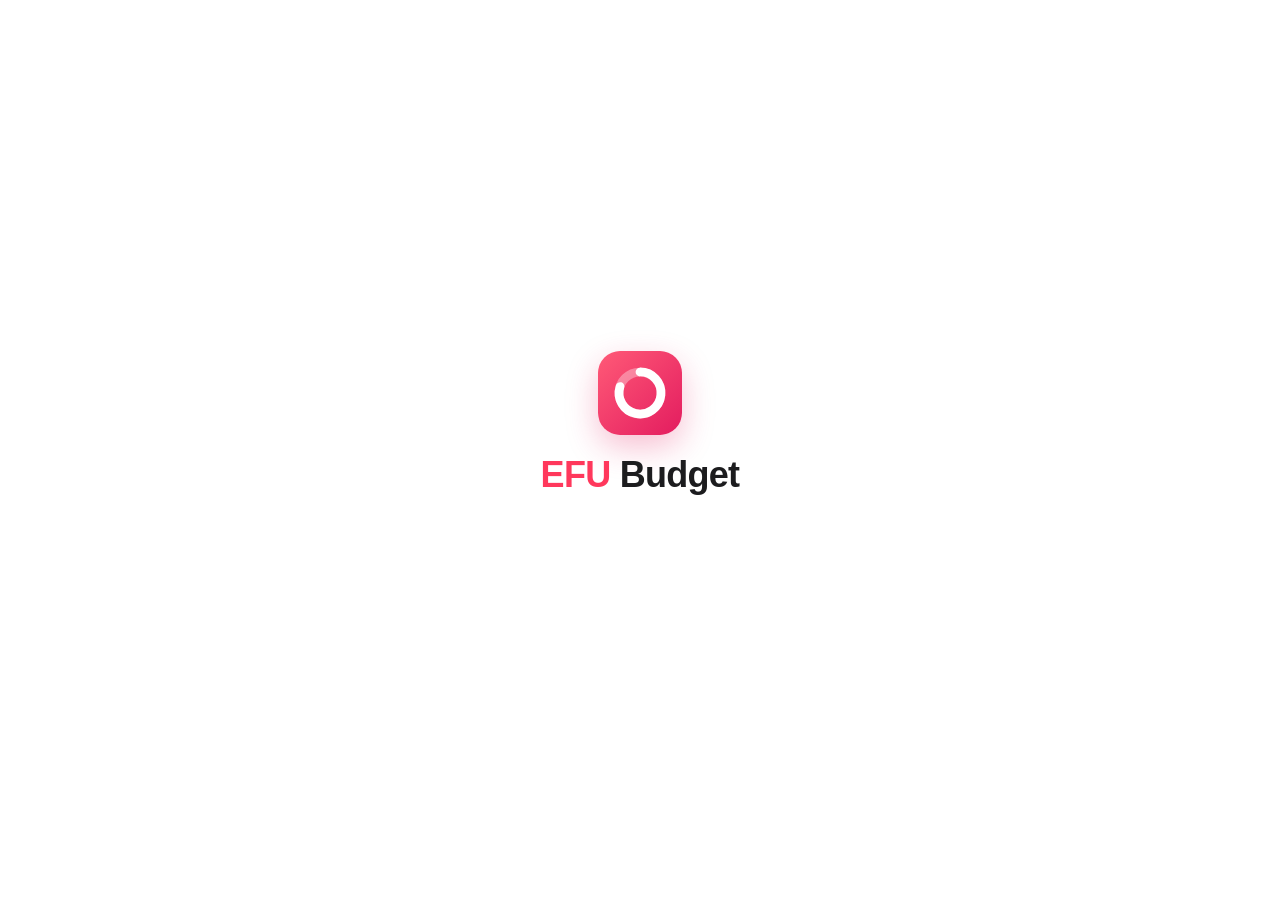
==== commit eaa39e4d: "Add files via upload" ====
--- a/index.html
+++ b/index.html
@@ -570,6 +570,41 @@
 .guide .g-b li+li{margin-top:4px}
 .guide .g-go{font-size:15px;font-weight:600}
 
+/* 1.7 spese fisse mese per mese */
+.fxlist{display:flex;flex-direction:column}
+.fxm{padding:12px 0;border-bottom:1px solid var(--line)}
+.fxm.dim{opacity:.55}
+.fxm-top{display:flex;align-items:center;gap:12px;width:100%;text-align:left;color:inherit}
+.fxm-t{flex:1;min-width:0;display:flex;flex-direction:column;gap:2px}
+.fxm-t b{font-size:16px;font-weight:600;overflow:hidden;text-overflow:ellipsis;white-space:nowrap}
+.fxm-v{font-size:16px;white-space:nowrap}
+.st{display:inline-flex;align-items:center;gap:4px;font-size:13px;color:var(--ink-2)}
+.st.ok{color:var(--pos,#0A8A4A)}
+.st.late{color:#E0245E}
+.fxm-act{display:flex;justify-content:flex-end;align-items:center;gap:16px;margin-top:8px}
+.fx-tot{margin-top:16px;padding:16px;border-radius:16px;background:var(--surface-2)}
+.fx-tot-h{margin:0 0 6px;font-size:17px;font-weight:700}
+.fx-tot .r{display:flex;justify-content:space-between;align-items:baseline;gap:12px;padding:5px 0;font-size:15px}
+.fx-tot .r span{color:var(--ink)}
+.fx-tot .r.sum{border-top:1px solid var(--line);margin-top:6px;padding-top:10px;font-size:17px;font-weight:700}
+.fx-tot .fx-note2{margin:0 0 2px}
+.fx-tot p.muted{margin:8px 0 0}
+.rt small.wrap{white-space:normal;overflow:visible;text-overflow:clip;line-height:1.35}
+
+/* 1.8 barra flottante */
+:root{--glass:rgba(255,255,255,.74);--glass-line:rgba(0,0,0,.07);--accent-soft:rgba(255,56,92,.12)}
+@media (prefers-color-scheme:dark){:root{--glass:rgba(44,44,48,.74);--glass-line:rgba(255,255,255,.09);--accent-soft:rgba(255,56,92,.22)}}
+#tabbar{background:none;border-top:0;-webkit-backdrop-filter:none;backdrop-filter:none;padding:0 12px calc(var(--sab) + 10px);pointer-events:none}
+#tabbar .fbar{display:flex;align-items:center;gap:10px;max-width:520px;margin:0 auto;pointer-events:auto}
+.fpill{flex:1;min-width:0;display:flex;align-items:center;height:62px;padding:0 6px;border-radius:31px;background:var(--glass);-webkit-backdrop-filter:saturate(180%) blur(22px);backdrop-filter:saturate(180%) blur(22px);border:1px solid var(--glass-line);box-shadow:0 10px 30px rgba(0,0,0,.14),0 1px 3px rgba(0,0,0,.06)}
+.ftab{position:relative;flex:1;min-width:0;height:50px;border-radius:25px;display:grid;place-items:center;color:var(--ink);transition:background .2s,color .2s,transform .12s}
+.ftab.on{color:var(--accent);background:var(--accent-soft)}
+.ftab:active{transform:scale(.92)}
+.ftab .badge{position:absolute;top:5px;left:calc(50% + 4px);min-width:18px;height:18px;padding:0 5px;border-radius:9px;background:var(--accent);color:#fff;font-size:11px;font-style:normal;font-weight:700;display:grid;place-items:center;border:2px solid var(--surface)}
+.ftab .fdot{position:absolute;top:10px;left:calc(50% + 8px);width:9px;height:9px;border-radius:50%;background:var(--accent);border:2px solid var(--surface)}
+.ffab{flex:none;width:62px;height:62px;border-radius:50%;background:var(--grad);color:#fff;display:grid;place-items:center;box-shadow:0 10px 24px rgba(227,28,95,.38);transition:transform .12s}
+.ffab:active{transform:scale(.92)}
+
 </style>
 </head>
 <body>
@@ -585,7 +620,7 @@
    I dati restano sul dispositivo: localStorage per i dati,
    IndexedDB per le foto degli scontrini.
    ========================================================= */
-const APP_VERSION = '1.6.1';
+const APP_VERSION = '1.8';
 const IS_PACKAGE = true; // la build installabile imposta true
 const DATA_KEY = 'budget.iphone.v1';
 
@@ -1237,7 +1272,7 @@
   renderTabbar();
   hydrate(view);
 }
-function renderTabbar() {
+function renderTabbarOld() {
   const n = dueBadge();
   const tab = (t, icon, label) => `<button class="tab ${UI.tab === t ? 'on' : ''}" data-a="tab" data-t="${t}" aria-label="${label}"${UI.tab === t ? ' aria-current="page"' : ''}>${ic(icon, 25)}<span>${label}</span>${t === 'plan' && n ? `<i class="badge">${n}</i>` : ''}</button>`;
   $('#tabbar').innerHTML = `<div class="tabs">${tab('home', 'home', 'Home')}${tab('movs', 'list', 'Movimenti')}<div class="fab-slot"><button class="fab" data-a="add" aria-label="Aggiungi movimento">${ic('plus', 28)}</button></div>${tab('plan', 'plan', 'Pianifica')}${tab('stats', 'chart', 'Statistiche')}</div>`;
@@ -1733,7 +1768,7 @@
   const next = nx ? `Prossima il ${shortDate(nx.due)}${f.count ? `, rata ${nx.n} di ${f.count}` : ''}` : (f.paused ? 'In pausa' : 'Conclusa');
   return `<button class="mrow" data-a="fxEdit" data-id="${f.id}">${avatar(t ? t.emoji : '🔁', t ? t.color : null)}<span class="mrow-m"><span class="mt">${esc(f.name)}</span><span class="ms">${esc(sub)}</span><span class="ms">${next}</span></span><span class="ma num ${sign > 0 ? 'pos' : sign < 0 ? 'neg' : 'neu'}">${f.variable ? '≈ ' : ''}${sign ? eur(sign * amt, { sign: sign > 0 }) : eur(amt)}</span></button>`;
 }
-function planFixed() {
+function planFixedOld() {
   const ck = curMk();
   if (!D.fixed.length) return `<div class="empty"><div class="empty-art">${ic('repeat', 30)}</div><h3>Nessuna spesa fissa</h3><p>Aggiungi affitto, bollette, abbonamenti, rate o lo stipendio: ogni mese li trovi pronti da registrare con un tocco.</p><button class="btn primary" data-a="fxNew">Aggiungi spesa fissa</button></div>`;
   const pend = pendingFixed(ck);
@@ -4008,7 +4043,7 @@
 }
 function invRow(p) {
   const k = invKind(p.kind), v = invValue(p), g = v - (p.invested || 0), pc = p.invested > 0 ? g / p.invested : null;
-  return `<button class="row" data-a="invView" data-id="${p.id}"><span class="row-ic av-e">${k[2]}</span><span class="rt">${esc(p.name)}<small>${esc([p.code, k[1], 'aggiornato il ' + shortDate(invLast(p).d)].filter(Boolean).join(', '))}</small></span><span class="rv num inv-rv"><b>${eur(v)}</b>${pc != null ? `<small class="${g >= 0 ? 'pos' : 'neg'}">${g >= 0 ? '+' : '−'}${pctDec(Math.abs(pc))}</small>` : ''}</span></button>`;
+  return `<button class="row" data-a="invView" data-id="${p.id}"><span class="row-ic av-e">${k[2]}</span><span class="rt">${esc(p.name)}<small>${esc([p.code, k[1], pxAuto(p) ? 'prezzo automatico' : p.sym ? 'mancano le quote' : '', 'aggiornato il ' + shortDate(invLast(p).d)].filter(Boolean).join(', '))}</small></span><span class="rv num inv-rv"><b>${eur(v)}</b>${pc != null ? `<small class="${g >= 0 ? 'pos' : 'neg'}">${g >= 0 ? '+' : '−'}${pctDec(Math.abs(pc))}</small>` : ''}</span></button>`;
 }
 const invFreq = () => (D.settings.invRemind == null ? 7 : Number(D.settings.invRemind));
 function invDue() {
@@ -4018,7 +4053,7 @@
   if (!oldest) return false;
   return dayDiff(oldest, today()) >= f;
 }
-function redrawInvest() { for (const s of UI.sheets) if (s.type === 'invest' || s.type === 'invView' || s.type === 'pac') drawSheet(s); }
+function redrawInvest() { for (const s of UI.sheets) if (s.type === 'invest' || s.type === 'invView' || s.type === 'pac') drawSheet(s); if (UI.tab === 'invest' && D) render(); }
 SHEETS.invest = {
   cls: 'tall',
   init: () => ({ range: 'all' }),
@@ -4233,42 +4268,53 @@
   return u.toString();
 }
 const pxAuto = p => !!(pxUrl() && p.sym && p.qty > 0);
-let PX_BUSY = false;
-async function autoPrices(force) {
-  if (!D || !pxUrl() || PX_BUSY) return null;
-  const list = D.invest.filter(pxAuto);
-  if (!list.length) return { n: 0, errs: [] };
-  if (!force && Date.now() - (D.settings.pxLast || 0) < 3 * 3600e3) return null;
-  PX_BUSY = true;
+let PX_RUN = null;
+/* se un aggiornamento è già in corso, chi lo richiede riceve lo stesso risultato invece di un errore */
+function autoPrices(force) {
+  if (!D || !pxUrl()) return Promise.resolve(null);
+  if (PX_RUN) return PX_RUN;
+  const withSym = D.invest.filter(p => p.sym);
+  if (!withSym.length) return Promise.resolve({ n: 0, errs: [], report: [] });
+  if (!force && Date.now() - (D.settings.pxLast || 0) < 3 * 3600e3) return Promise.resolve(null);
+  PX_RUN = pxRun(withSym).finally(() => { PX_RUN = null; });
+  return PX_RUN;
+}
+async function pxRun(withSym) {
   try {
-    const syms = Array.from(new Set(list.map(p => p.sym)));
-    const j = await getJSON(pxEndpoint('', { s: syms.join(',') }), 12000);
-    if (!j || !j.quotes) throw new Error((j && j.error) || 'risposta non valida');
+    let j;
+    try { j = await getJSON(pxEndpoint('', { s: Array.from(new Set(withSym.map(p => p.sym))).join(',') }), 12000); }
+    catch (e) { throw new Error('il ponte non risponde (' + ((e && e.message) || e) + ')'); }
+    if (!j || !j.quotes) throw new Error((j && j.error) || 'risposta del ponte non valida');
     let n = 0;
-    const errs = [], t = today();
-    for (const p of list) {
-      const q = j.quotes[p.sym];
-      if (!q || !(q.price > 0)) { errs.push(p.sym); continue; }
+    const errs = [], report = [], t = today();
+    for (const p of withSym) {
+      const q = j.quotes[p.sym], it = { id: p.id, name: p.name, sym: p.sym, qty: p.qty || 0 };
+      report.push(it);
+      if (!q || !(q.price > 0)) { it.err = q && q.error && !/non trovato/i.test(q.error) ? 'Prezzo non ricevuto: ' + q.error : q && q.error ? 'Simbolo non trovato su Yahoo Finance' : 'Nessun prezzo ricevuto per questo simbolo'; errs.push(p.sym); continue; }
       let price = q.price, cur = String(q.currency || baseCur());
+      Object.assign(it, { price: q.price, cur: q.currency || cur, time: q.time || null });
       if (cur === 'GBp' || cur === 'GBX') { price /= 100; cur = 'GBP'; }
+      else if (cur === 'ZAc') { price /= 100; cur = 'ZAR'; }
+      else if (cur === 'ILA') { price /= 100; cur = 'ILS'; }
       cur = cur.toUpperCase();
       let rate = 1;
-      if (cur !== baseCur()) { const r = await fxRate(cur, baseCur(), t); if (!r) { errs.push(p.sym); continue; } rate = r.rate; }
-      const unit = price * rate;
-      p.px = { price: q.price, cur: q.currency || cur, unit: Math.round(unit * 1e6) / 1e6, at: q.time || new Date().toISOString() };
-      invPoint(p, t, p.qty * unit, p.invested || 0);
+      if (cur !== baseCur()) { const r = await fxRate(cur, baseCur(), t); if (!r) { it.err = `Prezzo ricevuto, ma il cambio ${cur} non è disponibile: riprova più tardi`; errs.push(p.sym); continue; } rate = r.rate; }
+      it.unit = Math.round(price * rate * 1e6) / 1e6;
+      if (!(p.qty > 0)) { it.warn = 'aggiungi il numero di quote per aggiornare il valore'; continue; }
+      p.px = { price: q.price, cur: q.currency || cur, unit: it.unit, at: q.time || new Date().toISOString() };
+      it.value = r2(p.qty * it.unit);
+      invPoint(p, t, it.value, p.invested || 0);
       n++;
     }
     D.settings.pxLast = Date.now();
-    D.settings.pxErr = errs.length ? 'Nessun prezzo per ' + errs.join(', ') + ': controlla il simbolo.' : '';
+    D.settings.pxErr = errs.length ? 'Problemi con ' + errs.join(', ') + ': tocca Aggiorna ora per i dettagli.' : '';
     save({ undo: false });
-    return { n, errs };
+    return { n, errs, report };
   } catch (e) {
-    D.settings.pxErr = 'Il ponte non risponde: ' + ((e && e.message) || e);
+    D.settings.pxErr = 'Prezzi non aggiornati: ' + ((e && e.message) || e);
     save({ undo: false });
     return null;
   } finally {
-    PX_BUSY = false;
     redrawInvest();
     const ae = document.activeElement;
     if (!ae || !/INPUT|TEXTAREA|SELECT/.test(ae.tagName)) refresh();
@@ -4296,18 +4342,31 @@
   let h = fieldLabel('Prezzi automatici');
   if (!pxUrl()) return h + `<p class="muted sm">Collega il ponte gratuito e il valore di ETF e azioni si aggiorna da solo quando apri l'app.</p><button class="btn outline w gap-t" data-a="pxSetupOpen">Configura i prezzi automatici</button>`;
   const n = D.invest.filter(pxAuto).length, last = D.settings.pxLast ? new Date(D.settings.pxLast) : null;
-  h += `<p class="muted sm">${n ? `${n} ${n === 1 ? 'investimento si aggiorna' : 'investimenti si aggiornano'} da soli.` : 'Aggiungi simbolo e quote a un investimento per aggiornarlo da solo.'}${last ? ' Ultimo aggiornamento: ' + esc(last.toLocaleString('it-IT', { day: 'numeric', month: 'short', hour: '2-digit', minute: '2-digit' })) + '.' : ''}</p>`;
+  const miss = D.invest.filter(p => p.sym && !(p.qty > 0)).length;
+  h += `<p class="muted sm">${n ? `${n} ${n === 1 ? 'investimento si aggiorna' : 'investimenti si aggiornano'} da soli.` : 'Aggiungi simbolo e quote a un investimento per aggiornarlo da solo.'}${miss ? ` ${miss} ${miss === 1 ? 'ha' : 'hanno'} il simbolo ma non le quote: aggiungile per aggiornare il valore.` : ''}${last ? ' Ultimo aggiornamento: ' + esc(last.toLocaleString('it-IT', { day: 'numeric', month: 'short', hour: '2-digit', minute: '2-digit' })) + '.' : ''}</p>`;
   if (D.settings.pxErr) h += `<p class="warn-t">${esc(D.settings.pxErr)}</p>`;
   return h + '<div class="two-btn gap-t"><button class="btn dark" data-a="pxNow">Aggiorna ora</button><button class="btn outline" data-a="pxSetupOpen">Impostazioni</button></div>';
 }
-ACT.pxNow = async el => {
-  const sh = sheetOf(el);
+ACT.pxNow = async () => {
   toast('Aggiorno i prezzi…', null);
   const r = await autoPrices(true);
-  if (r && r.n) toast(`Prezzi aggiornati: ${r.n}${r.errs.length ? ', ' + r.errs.length + ' non trovati' : ''}`, null);
-  else if (r) toast(r.errs.length ? D.settings.pxErr : 'Nessun investimento con simbolo e quote', null);
-  else toast(D.settings.pxErr || 'Prezzi non aggiornati', null);
-  if (sh && sheetOpen(sh)) drawSheet(sh);
+  openSheet('pxReport', { r, err: r ? '' : D.settings.pxErr });
+};
+SHEETS.pxReport = {
+  cls: 'tall',
+  render(st, sh) {
+    const r = sh.props.r;
+    let h = sheetHead('Verifica dei prezzi') + '<div class="sheet-body">';
+    if (!r) return h + `<p class="warn-t">${esc(sh.props.err || 'Prezzi non aggiornati.')}</p><p class="muted sm gap-t">Controlla la connessione e riprova. Se il problema resta, apri nel browser ${esc(pxUrl().replace(/\/+$/, ''))}/?s=VWCE.DE e manda a chi ti aiuta quello che compare.</p></div>`;
+    if (!r.report.length) return h + '<p class="muted">Nessun investimento ha un simbolo: aprine uno, tocca Modifica e usa «Trova il simbolo dal nome o dall\'ISIN».</p></div>';
+    h += `<p class="lead sm">${r.n ? `Aggiornati ${r.n} ${r.n === 1 ? 'investimento' : 'investimenti'}.` : 'Nessun valore aggiornato.'}${r.errs.length ? ` ${r.errs.length} con problemi, spiegati qui sotto.` : ''}</p>`;
+    h += `<div class="list">${r.report.map(x => {
+      const okv = x.value != null, when = x.time ? new Date(x.time).toLocaleString('it-IT', { day: 'numeric', month: 'short', hour: '2-digit', minute: '2-digit' }) : '';
+      const det = x.err || [x.sym + ': ' + numStr(x.price, 4) + ' ' + (x.cur || ''), when ? 'prezzo del ' + when : '', x.unit != null && String(x.cur).toUpperCase() !== baseCur() ? 'una quota vale ' + eur(x.unit) : '', x.warn || (okv ? numStr(x.qty, 6) + ' quote' : '')].filter(Boolean).join(', ');
+      return `<div class="row static"><span class="row-ic av-e">${okv ? '✅' : x.warn ? '🟡' : '⚠️'}</span><span class="rt">${esc(x.name)}<small class="wrap">${esc(det)}</small></span>${okv ? `<span class="rv num"><b>${eur(x.value)}</b></span>` : ''}</div>`;
+    }).join('')}</div>`;
+    return h + '<p class="foot-note">I prezzi arrivano da Yahoo Finance con circa 15 minuti di ritardo; a borsa chiusa vedi l\'ultimo prezzo di chiusura. Se un simbolo non viene trovato, apri l\'investimento, tocca Modifica e usa «Trova il simbolo dal nome o dall\'ISIN».</p></div>';
+  }
 };
 SHEETS.pxSetup = {
   cls: 'tall',
@@ -4698,17 +4757,17 @@
 
 /* ---------- guida e soluzioni ---------- */
 const GUIDE = [
-  ['Come funziona EFU Budget', `<p>EFU Budget è un'app web: la installi dalla schermata Home e funziona anche senza connessione. Non serve nessun account.</p><p>Tutti i dati restano solo su questo telefono, dentro l'app. Per questo è importante esportarli ogni tanto e salvare il file in File o su iCloud Drive.</p><p>In basso ci sono quattro sezioni: <b>Home</b> con saldo, previsione e cose da fare; <b>Movimenti</b> con elenco, ricerca e filtri; <b>Pianifica</b> con spese fisse, budget e salvadanai; <b>Statistiche</b>. Il <b>+</b> rosso al centro serve per registrare.</p>`],
+  ['Come funziona EFU Budget', `<p>EFU Budget è un'app web: la installi dalla schermata Home e funziona anche senza connessione. Non serve nessun account.</p><p>Tutti i dati restano solo su questo telefono, dentro l'app. Per questo è importante esportarli ogni tanto e salvare il file in File o su iCloud Drive.</p><p>In basso c'è la barra con cinque sezioni: <b>Home</b> con saldo, previsione e cose da fare; <b>Movimenti</b> con elenco, ricerca e filtri; <b>Investimenti</b>, l'icona con la freccia che sale; <b>Pianifica</b> con spese fisse, budget e salvadanai; <b>Statistiche</b>. Il <b>+</b> rosso accanto serve per registrare.</p>`],
   ['Registrare un movimento', `<p>Tocca il <b>+</b>, scrivi l'importo con il tastierino e tocca <b>Avanti</b>. In alto scegli uscita, entrata o trasferimento.</p><p>La categoria viene suggerita dalla descrizione e da quello che hai fatto in passato: puoi cambiarla con un tocco. Nei dettagli scegli data, conto, note, #tag e, se vuoi, una foto dello scontrino.</p><p>Per modificare o eliminare un movimento toccalo nell'elenco. Dopo ogni modifica compare <b>Annulla</b>.</p>`],
   ['Spese in valuta estera', `<p>Nel tastierino tocca la valuta e scegli quella della spesa: l'app scarica da sola il cambio ufficiale BCE del giorno, oppure quello della data della spesa se è passata.</p><p>La banca di solito applica un cambio un po' diverso e una commissione: se l'estratto conto mostra un'altra cifra, correggi il cambio a mano e l'app terrà il tuo.</p><p>Senza connessione usa l'ultimo cambio salvato. I cambi da internet si spengono in Impostazioni → Valuta principale.</p>`],
-  ['Spese fisse e rate', `<p>In <b>Pianifica → Spese fisse</b> aggiungi affitto, bollette, abbonamenti, stipendio o rate: scegli ogni quanto si ripetono e la prossima scadenza. Per le rate indica quante sono o la data di fine.</p><p>Quando arriva la scadenza la voce compare nella Home in <b>Da registrare</b>: tocca <b>Registra</b> e diventa un movimento. Con <b>Importo variabile</b>, per esempio per le bollette, scrivi la cifra giusta; l'app ti propone la media delle ultime volte.</p><p>Puoi saltare un mese, mettere in pausa o modificare la voce quando vuoi. Le spese fisse entrano nella <b>previsione di fine mese</b>.</p>`],
+  ['Spese fisse e rate', `<p>In <b>Pianifica → Spese fisse</b> aggiungi affitto, bollette, abbonamenti, stipendio o rate: scegli ogni quanto si ripetono e la prossima scadenza. Per le rate indica quante sono o la data di fine.</p><p>Quando arriva la scadenza la voce compare nella Home in <b>Da registrare</b>: tocca <b>Registra</b> e diventa un movimento. Con <b>Importo variabile</b>, per esempio per le bollette, scrivi la cifra giusta; l'app ti propone la media delle ultime volte.</p><p>In alto scorri i mesi con le frecce: per ogni mese vedi le voci registrate, quelle da registrare e, in fondo, il totale di entrate, uscite e risparmi fissi. Se paghi qualcosa in anticipo, vai al mese successivo e tocca <b>Registra ora</b>.</p><p>Puoi saltare un mese, ripristinarlo, mettere in pausa o modificare la voce quando vuoi. Le spese fisse entrano nella <b>previsione di fine mese</b>.</p>`],
   ['Spese non mensili e accantonamenti', `<p>Per assicurazioni, tasse o abbonamenti ogni 3, 6 o 12 mesi attiva <b>Accantona ogni mese</b> nella spesa fissa. Ogni mese l'app ti propone di mettere da parte una quota nel salvadanaio <b>Accantonamenti</b>.</p><p>Quando arriva la spesa viene pagata da lì, così il mese della scadenza non ha scossoni.</p>`],
   ['Budget per categoria e avvisi', `<p>In <b>Pianifica → Budget</b> dai a ogni categoria un tetto mensile. Nella Home vedi quanto hai speso e quanto resta.</p><p>Quando ti avvicini al budget o lo superi compare un avviso nell'app. Nella Home trovi anche il riepilogo del mese, con entrate, uscite e qualche curiosità.</p><p>Le categorie si creano e si modificano in Impostazioni → Categorie.</p>`],
   ['Conti e trasferimenti', `<p>In Impostazioni → Conti aggiungi conto corrente, carte, contanti o altro, con il saldo a una certa data. Il <b>conto predefinito</b> è quello proposto per le nuove spese.</p><p>Per spostare soldi tra due conti usa <b>Trasferimento</b>: non conta né come spesa né come entrata.</p><p>Il saldo iniziale è quello all'inizio del giorno indicato: se un saldo non torna, controlla quella data.</p>`, ['Apri i conti', 'data-a="setPage" data-p="accounts"']],
   ['Carta di credito', `<p>Apri la carta in Impostazioni → Conti e attiva <b>Carta di credito con addebito mensile</b>: indica il giorno di chiusura, il giorno di addebito e il conto da cui vengono presi i soldi.</p><p>Le spese fino al giorno di chiusura vanno nell'estratto del mese, quelle dopo nel ciclo successivo. Il giorno dell'addebito l'app registra da sola il trasferimento dal conto alla carta. Nella Home vedi quanto hai speso nel ciclo e il prossimo addebito.</p><p>Se la banca addebita una cifra diversa, correggi il movimento dell'addebito: non verrà più ricalcolato. Se importi l'estratto conto, elimina le righe «addebito carta», altrimenti la spesa risulta due volte.</p>`],
   ['Interessi sulla liquidità', `<p>Per i conti remunerati, come Trade Republic, apri il conto e attiva <b>Interessi sulla liquidità</b>: tasso annuo lordo, tasse (in Italia il 26%, oppure 0 se li ricevi lordi), ogni quanto vengono accreditati, in che giorno e, se c'è, il tetto del saldo remunerato.</p><p>L'app calcola gli interessi giorno per giorno e li accredita da sola come entrata nella categoria <b>Interessi</b>. Nel conto vedi anche quanto hai già maturato.</p><p>Se la banca cambia il tasso aggiornalo: gli interessi già accreditati restano com'erano.</p>`],
   ['Salvadanai e obiettivi', `<p>I salvadanai sono soldi messi da parte per un obiettivo, con una cifra e una data se vuoi. Li trovi in <b>Pianifica → Salvadanai</b> e nella Home.</p><p>Per versare o prelevare apri il salvadanaio. Per un versamento automatico ogni mese crea una spesa fissa di tipo <b>Risparmio</b>.</p><p>I soldi nei salvadanai non contano nel <b>Disponibile</b>.</p>`],
-  ['Investimenti', `<p>In Home → <b>Investimenti</b> aggiungi ETF, azioni, fondi o altro: quanto hai investito, quanto vale oggi e, se vuoi, le quote. Vedi valore, guadagno o perdita e il grafico rispetto al capitale investito.</p><p>Una volta a settimana, all'apertura, l'app ti chiede i nuovi valori; con le quote basta il prezzo di una quota. La frequenza si cambia, anche su <b>Mai</b>. Con <b>Compra o vendi</b> registri acquisti e vendite senza falsare il guadagno.</p>`, ['Apri gli investimenti', 'data-a="invOpen"']],
+  ['Investimenti', `<p>Nella sezione <b>Investimenti</b> della barra in basso aggiungi ETF, azioni, fondi o altro: quanto hai investito, quanto vale oggi e, se vuoi, le quote. Vedi valore, guadagno o perdita e il grafico rispetto al capitale investito.</p><p>Una volta a settimana, all'apertura, l'app ti chiede i nuovi valori; con le quote basta il prezzo di una quota. La frequenza si cambia, anche su <b>Mai</b>. Con <b>Compra o vendi</b> registri acquisti e vendite senza falsare il guadagno.</p>`, ['Apri gli investimenti', 'data-a="invOpen"']],
   ['Prezzi automatici', `<p>Il ponte dei prezzi è già collegato. Perché un investimento si aggiorni da solo servono il <b>simbolo</b> e le <b>quote</b>: aprilo, tocca <b>Modifica</b> e usa «Trova il simbolo dal nome o dall'ISIN».</p><p>I simboli di solito finiscono con <b>.MI</b> per Milano, <b>.DE</b> per Xetra e <b>.L</b> per Londra. I prezzi si aggiornano quando apri l'app, al massimo ogni 3 ore, oppure con <b>Aggiorna ora</b>, e hanno circa 15 minuti di ritardo.</p><p>Se compare «Nessun prezzo per…», il simbolo è sbagliato: cercalo di nuovo.</p>`],
   ['PAC, piani di accumulo', `<p>In Investimenti → <b>Nuovo PAC</b> scegli il conto, ogni quanto, la data del primo acquisto e quanto mettere in ogni titolo.</p><p>Alla data giusta l'app sposta i soldi dal conto agli investimenti e aggiorna capitale, valore e quote: non devi registrare niente. Gli acquisti in arrivo entrano nella previsione di fine mese.</p><p>Per cambiare l'importo modifica il PAC: vale dal prossimo acquisto. Se cancelli un acquisto dai movimenti, viene tolto anche dall'investimento.</p>`],
   ['Spese divise e persone', `<p>Nei dettagli di una spesa puoi dividerla con altre persone, oppure indicare che l'ha pagata qualcun altro: l'app tiene il conto di chi deve cosa.</p><p>In Impostazioni → Persone vedi i saldi; quando qualcuno ti restituisce i soldi registra un <b>rimborso</b>.</p>`, ['Apri le persone', 'data-a="setPage" data-p="people"']],
@@ -4789,6 +4848,124 @@
 };
 
 /* =========================================================
+   Versione 1.7
+   Spese fisse mese per mese: registrare in anticipo, saltare,
+   ripristinare, e totali di entrate, uscite e risparmi
+   ========================================================= */
+function fixedMonthRows(k) {
+  const done = new Map();
+  for (const m of D.movements) { if (m.fixedId) done.set(m.fixedId + '|' + m.fixedKey, m); if (m.sinkOf) done.set('S' + m.sinkOf + '|' + m.sinkKey, m); }
+  const rows = [];
+  for (const f of D.fixed) {
+    for (const o of occurrences(f, k, k)) {
+      if (o.k < trackStart(f) || (f.pac && f.pac.from && o.due < f.pac.from)) continue;
+      rows.push({ f, k: o.k, due: o.due, m: done.get(f.id + '|' + o.k), skipped: (f.skipped || []).includes(o.k), sink: false });
+    }
+    for (const s of sinkOccurrences(f, k)) if (s.k === k) rows.push({ f, k, due: s.due, m: done.get('S' + f.id + '|' + k), skipped: (f.sinkSkipped || []).includes(k), sink: true, amt: s.amt });
+  }
+  return rows.sort((a, b) => a.due.localeCompare(b.due) || a.f.name.localeCompare(b.f.name));
+}
+const fxRowType = r => (r.sink ? 'save' : r.f.type === 'in' ? 'in' : r.f.type === 'out' ? 'out' : 'save');
+const fxRowAmt = r => (r.m ? r.m.amount : r.sink ? r.amt : estimateAmount(r.f));
+function fxMonthRow(r) {
+  const f = r.f, t = today(), ty = fxRowType(r), amt = fxRowAmt(r), approx = !r.m && !r.sink && f.variable;
+  const tg = r.sink ? null : fixedTarget(f), title = r.sink ? 'Quota per ' + f.name : f.name;
+  const em = r.sink ? '🗓️' : f.pac ? '🔁' : (tg && tg.emoji) || '📌';
+  let st = '', act = '';
+  if (r.m) st = `<span class="st ok">${ic('check', 14)} Registrata il ${esc(shortDate(r.m.date))}</span>`;
+  else if (r.skipped) { st = '<span class="st">Saltata</span>'; act = `<button class="link sm" data-a="fxUnskip" data-id="${f.id}" data-k="${r.k}" data-s="${r.sink ? 1 : 0}">Ripristina</button>`; }
+  else if (f.pac) st = `<span class="st">Acquisto automatico il ${esc(shortDate(r.due))}</span>`;
+  else {
+    const late = r.due < t, fut = r.due > t;
+    st = `<span class="st${late ? ' late' : ''}">${late ? 'Scaduta il ' + esc(shortDate(r.due)) : fut ? 'Scade il ' + esc(shortDate(r.due)) : 'Scade oggi'}</span>`;
+    const reg = r.sink ? 'sinkDo' : 'fxConfirm', skip = r.sink ? 'sinkSkip' : 'fxSkip';
+    act = `<button class="link sm" data-a="${skip}" data-id="${f.id}" data-k="${r.k}">Salta</button><button class="btn dark sm" data-a="${reg}" data-id="${f.id}" data-k="${r.k}">${fut ? 'Registra ora' : r.sink ? 'Metti da parte' : f.variable ? 'Inserisci importo' : 'Registra'}</button>`;
+  }
+  const tap = r.m ? `data-a="fxMovOpen" data-id="${r.m.id}"` : `data-a="fxEdit" data-id="${f.id}"`;
+  const val = ty === 'in' ? eur(amt, { sign: true }) : ty === 'out' ? eur(-amt) : eur(amt);
+  return `<div class="fxm${r.skipped ? ' dim' : ''}"><button class="fxm-top" ${tap}>${avatar(em, tg && tg.color)}<span class="fxm-t"><b>${esc(title)}</b>${st}</span><b class="num fxm-v ${ty === 'in' ? 'pos' : ty === 'out' ? 'neg' : ''}">${approx ? '≈ ' : ''}${val}</b></button>${act ? `<div class="fxm-act">${act}</div>` : ''}</div>`;
+}
+function fxTotals(rows, k) {
+  const t = today(), s = { in: 0, out: 0, save: 0, fund: 0, leftOut: 0, leftIn: 0, done: 0, n: 0 };
+  for (const r of rows) {
+    if (r.skipped) continue;
+    const ty = fxRowType(r), a = fxRowAmt(r);
+    s[ty] += a; s.n++;
+    if (ty === 'out' && r.f.sink) s.fund += a;
+    if (r.m) s.done++;
+    else if (ty === 'out' || ty === 'save') s.leftOut += a;
+    else s.leftIn += a;
+  }
+  const avg = { in: 0, out: 0, save: 0 };
+  for (const f of D.fixed) {
+    if (f.paused || fixedEnded(f)) continue;
+    const a = estimateAmount(f) / (Number(f.freq) || 1), ty = f.type === 'in' ? 'in' : f.type === 'out' ? 'out' : 'save';
+    avg[ty] += a;
+  }
+  const diff = s.in - (s.out - s.fund) - s.save, mn = monthName(k).toLowerCase(), row = (l, v, cls = '') => `<div class="r ${cls}"><span>${l}</span><b class="num">${v}</b></div>`;
+  let h = `<div class="fx-tot"><p class="fx-tot-h">Totale di ${esc(mn)}</p>`;
+  h += row('Entrate fisse', eur(s.in, { sign: true }), 'pos') + row('Uscite fisse', eur(-s.out), 'neg');
+  if (s.fund > 0.004) h += `<p class="muted sm fx-note2">di cui ${eur(s.fund)} pagati con gli accantonamenti</p>`;
+  if (s.save > 0.004) h += row('Risparmi, accantonamenti e PAC', eur(-s.save));
+  h += row('Differenza', eur(diff, { sign: true }), 'sum ' + (diff >= 0 ? 'pos' : 'neg'));
+  h += `<p class="muted sm">Registrate ${s.done} su ${s.n}${s.leftOut > 0.004 ? `, ancora da pagare ${eur(s.leftOut)}` : ''}${s.leftIn > 0.004 ? `, da incassare ${eur(s.leftIn)}` : ''}.</p>`;
+  h += `<p class="muted sm">In media al mese, contando anche le voci non mensili: entrate ${eur(avg.in)}, uscite ${eur(avg.out)}${avg.save > 0.004 ? `, risparmi ${eur(avg.save)}` : ''}.</p>`;
+  return h + '</div>';
+}
+function planFixed() {
+  if (!D.fixed.length) return planFixedOld();
+  const k = UI.month, ck = curMk(), rows = fixedMonthRows(k);
+  let h = `<div class="msw-row">${monthSwitcher()}</div>`;
+  if (k === ck) {
+    const older = pendingFixed(ck).filter(p => p.k < ck && !p.f.auto);
+    if (older.length) h += `<button class="notice" data-a="fxMonthGo" data-k="${older[0].k}">${ic('repeat', 20)}<div><b>${older.length === 1 ? 'Una voce' : older.length + ' voci'} di mesi precedenti da registrare</b><span>Tocca per andare a ${esc(monthName(older[0].k).toLowerCase())}.</span></div></button>`;
+  }
+  if (k > ck) h += '<p class="muted sm">Se paghi qualcosa in anticipo, tocca <b>Registra ora</b>: la registro con la data di oggi e non te la chiedo più quando arriva la scadenza.</p>';
+  h += section('Voci del mese', rows.length ? `<div class="fxlist">${rows.map(fxMonthRow).join('')}</div>${fxTotals(rows, k)}` : '<p class="muted">Nessuna voce fissa in questo mese.</p>');
+  const active = D.fixed.filter(f => !fixedEnded(f)), ended = D.fixed.filter(fixedEnded);
+  active.sort((a, b) => { const x = nextOcc(a), y = nextOcc(b); return (x ? x.due : '9').localeCompare(y ? y.due : '9'); });
+  h += section('Tutte le voci fisse', `<div class="mlist">${active.map(fixedRow).join('')}</div><button class="btn outline w gap-t" data-a="fxNew">${ic('plus', 18)} Nuova voce fissa</button>`, null, 'Tocca una voce per modificarla, metterla in pausa o eliminarla.');
+  if (ended.length) h += section('Concluse', `<div class="mlist dim">${ended.map(fixedRow).join('')}</div>`);
+  return h;
+}
+ACT.fxMovOpen = el => openSheet('mov', { id: el.dataset.id });
+ACT.fxMonthGo = el => { UI.month = el.dataset.k; refresh(); };
+ACT.fxUnskip = el => {
+  const f = D.fixed.find(x => x.id === el.dataset.id), k = el.dataset.k;
+  if (!f) return;
+  if (el.dataset.s === '1') f.sinkSkipped = (f.sinkSkipped || []).filter(x => x !== k);
+  else f.skipped = (f.skipped || []).filter(x => x !== k);
+  save(); refresh(); toast('Voce ripristinata');
+};
+
+/* =========================================================
+   Versione 1.8
+   Pagina Investimenti nella barra in basso e barra flottante
+   ========================================================= */
+function renderTabbar() {
+  const n = dueBadge(), due = D && D.invest && invDue();
+  const tab = (t, icon, label) => `<button class="ftab ${UI.tab === t ? 'on' : ''}" data-a="tab" data-t="${t}" aria-label="${label}" title="${label}"${UI.tab === t ? ' aria-current="page"' : ''}>${ic(icon, 24)}${t === 'plan' && n ? `<i class="badge">${n}</i>` : ''}${t === 'invest' && due ? '<i class="fdot"></i>' : ''}</button>`;
+  $('#tabbar').innerHTML = `<div class="fbar"><nav class="fpill">${tab('home', 'home', 'Home')}${tab('movs', 'list', 'Movimenti')}${tab('invest', 'trend', 'Investimenti')}${tab('plan', 'plan', 'Pianifica')}${tab('stats', 'chart', 'Statistiche')}</nav><button class="ffab" data-a="add" aria-label="Aggiungi movimento">${ic('plus', 28)}</button></div>`;
+}
+if (!UI.invRange) UI.invRange = 'all';
+VIEWS.invest = () => {
+  let h = '<header class="ph"><h1>Investimenti</h1></header>';
+  if (!D.invest.length) return h + `<div class="empty"><div class="empty-art">${ic('trend', 30)}</div><h3>Nessun investimento</h3><p>Segna quanto hai investito in ETF, azioni, fondi o altro e segui come vanno: guadagno o perdita, grafico, PAC e prezzi automatici.</p><button class="btn primary" data-a="invNew">${ic('plus', 18)} Aggiungi il primo investimento</button></div>`;
+  const t = invTotals(), due = invDue();
+  h += `<div class="inv-sum"><p class="muted sm">Valore attuale</p><p class="inv-big num">${eur(t.v)}</p><p class="inv-gl ${t.g >= 0 ? 'pos' : 'neg'}">${invGainHTML(t.g, t.pct)} <span class="muted">su ${eur(t.i)} investiti</span></p></div>`;
+  h += `<div class="chips">${[['3m', '3 mesi'], ['1y', '1 anno'], ['all', 'Tutto']].map(([k, l]) => `<button class="chip ${UI.invRange === k ? 'on' : ''}" data-a="invRangeSet" data-v="${k}">${l}</button>`).join('')}</div>`;
+  h += invChart(invRange(invSeries(), UI.invRange), 170);
+  h += `<button class="btn ${due ? 'primary' : 'dark'} w gap-t" data-a="invUpdateOpen">${ic('trend', 18)} ${due ? "È ora di aggiornare i valori" : 'Aggiorna i valori'}</button>`;
+  h += section('Le tue posizioni', `<div class="list">${D.invest.slice().sort((a, b) => invValue(b) - invValue(a)).map(invRow).join('')}</div><button class="btn outline w gap-t" data-a="invNew">${ic('plus', 18)} Aggiungi investimento</button>`);
+  h += `<section class="sec">${pacSection()}</section><section class="sec">${pxSection()}</section>`;
+  h += `<section class="sec">${fieldLabel('Promemoria per aggiornare')}<div class="chips wrap">${[[7, 'Ogni settimana'], [14, 'Ogni 2 settimane'], [30, 'Ogni mese'], [0, 'Mai']].map(([v, l]) => `<button class="chip ${invFreq() === v ? 'on' : ''}" data-a="invFreq" data-v="${v}">${l}</button>`).join('')}</div><p class="muted sm gap-t">Quando è il momento, all'apertura dell'app ti chiedo i nuovi valori degli investimenti che non si aggiornano da soli.</p></section>`;
+  return h;
+};
+ACT.invRangeSet = el => { UI.invRange = el.dataset.v; render(); };
+ACT.invOpen = () => { UI.sheets.slice().reverse().forEach(s => closeSheet(s)); goTab('invest'); };
+ACT.invFreq = el => { D.settings.invRemind = Number(el.dataset.v); save({ undo: false }); const sh = sheetOf(el); if (sh) drawSheet(sh); else render(); };
+
+/* =========================================================
    Avvio
    ========================================================= */
 let HIDDEN_AT = 0;
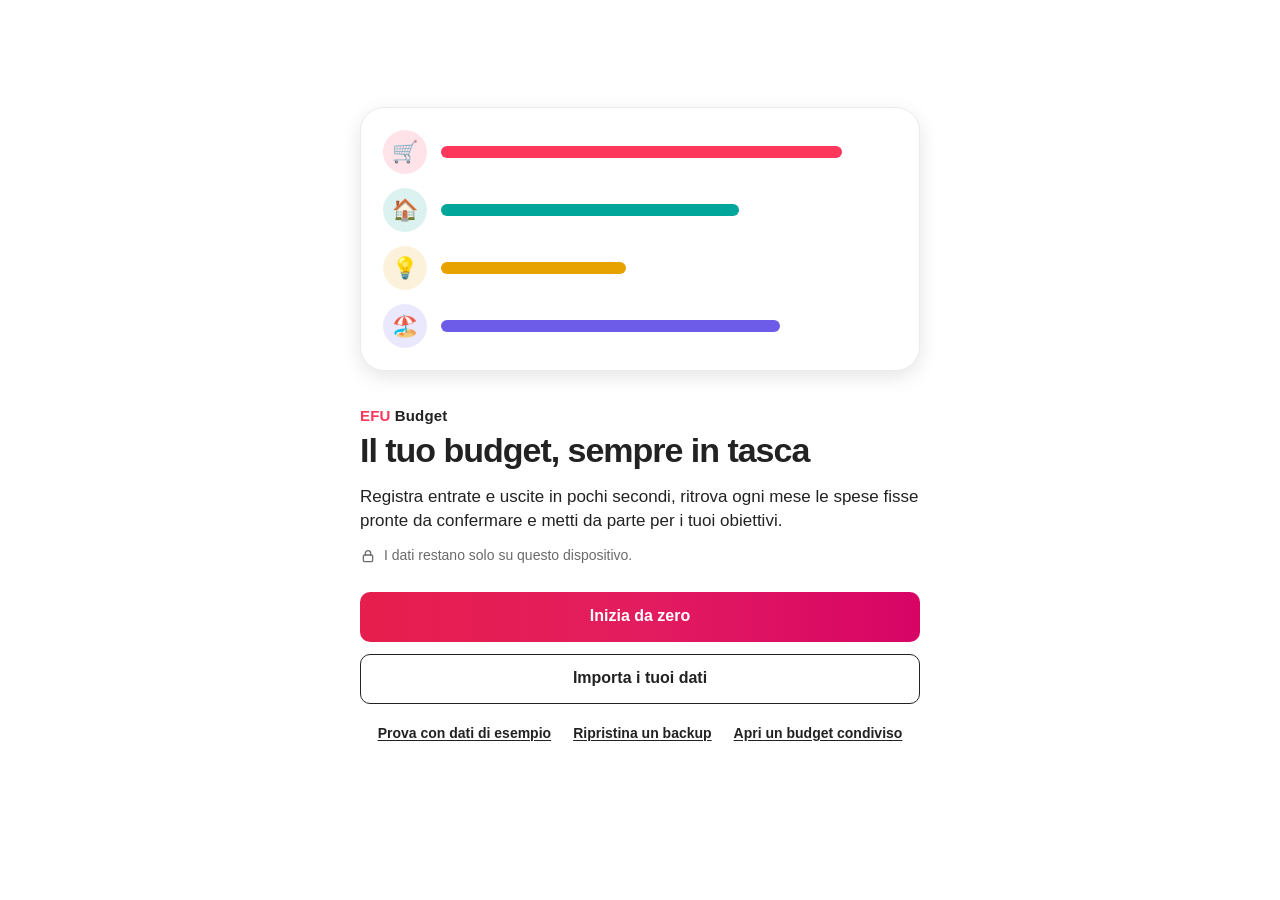
==== commit 26034ebb: "Add files via upload" ====
--- a/index.html
+++ b/index.html
@@ -540,6 +540,11 @@
 .inv-gl{font-size:15px;margin:0}
 .inv-ch{display:block;width:100%;height:auto;color:var(--ink-2);margin:10px 0 2px;overflow:visible}
 .inv-ch .ax{font-size:10px;fill:var(--ink-2)}
+.inv-rng{display:grid;grid-template-columns:repeat(6,1fr);gap:4px;padding:4px;border-radius:14px;background:var(--surface-2)}
+.inv-rng button{height:34px;border-radius:10px;font-size:14px;font-weight:600;color:var(--ink-2);text-align:center}
+.inv-rng button.on{background:var(--seg-on);color:var(--ink);box-shadow:var(--shadow-s)}
+.inv-per{font-size:15px;margin:6px 0 0}
+.inv-per .num{font-weight:700}
 .inv-nochart{margin:12px 0}
 .inv-leg{display:flex;gap:16px;font-size:12.5px;color:var(--ink-2);margin:4px 0 0}
 .inv-leg span{display:inline-flex;align-items:center;gap:6px}
@@ -620,7 +625,7 @@
    I dati restano sul dispositivo: localStorage per i dati,
    IndexedDB per le foto degli scontrini.
    ========================================================= */
-const APP_VERSION = '1.8';
+const APP_VERSION = '1.9';
 const IS_PACKAGE = true; // la build installabile imposta true
 const DATA_KEY = 'budget.iphone.v1';
 
@@ -4017,10 +4022,30 @@
   p.hist.sort((a, b) => a.d.localeCompare(b.d));
 }
 const invGainHTML = (g, pc) => `<b class="num">${eur(g, { sign: true })}</b>${pc != null ? `<span> ${g >= 0 ? '+' : '−'}${pctDec(Math.abs(pc))}</span>` : ''}`;
+const INV_RANGES = [['1d', '1G', 'Un giorno'], ['1w', '1S', 'Una settimana'], ['1m', '1M', 'Un mese'], ['3m', '3M', 'Tre mesi'], ['1y', '1A', 'Un anno'], ['all', 'Tutto', 'Tutto lo storico']];
+const INV_DAYS = { '1w': 7, '1m': 31, '3m': 92, '1y': 366 };
+/* porta la serie fino a oggi con l'ultimo valore noto, poi la taglia sul periodo scelto */
 function invRange(s, r) {
-  if (r === 'all' || s.length < 3) return s;
-  const from = addDays(today(), r === '3m' ? -92 : -366), inside = s.filter(x => x.d >= from), before = s.filter(x => x.d < from).pop();
+  const t = today(), l = s[s.length - 1];
+  if (l && l.d < t) s = s.concat([{ d: t, v: l.v, i: l.i }]);
+  if (r === 'all' || s.length < 2) return s;
+  if (r === '1d') { const prev = s.filter(x => x.d < t).pop(); return prev ? [prev].concat(s.filter(x => x.d >= t)) : s.filter(x => x.d >= t); }
+  const from = addDays(t, -(INV_DAYS[r] || 366)), inside = s.filter(x => x.d > from), before = s.filter(x => x.d <= from).pop();
   return before ? [Object.assign({}, before, { d: from })].concat(inside) : inside;
+}
+const invRangeChips = (sel, attrs) => `<div class="inv-rng" role="group" aria-label="Periodo del grafico">${INV_RANGES.map(([k, l, a]) => `<button class="${sel === k ? 'on' : ''}" ${attrs} data-v="${k}" aria-label="${a}" aria-pressed="${sel === k}">${l}</button>`).join('')}</div>`;
+/* variazione nel periodo, senza contare acquisti, vendite e versamenti del PAC */
+function invDeltaHTML(series, r) {
+  if (series.length < 2) return '';
+  const a = series[0], b = series[series.length - 1], t = today();
+  const contrib = r2(b.i - a.i), g = r2(b.v - a.v - contrib), base = a.v + Math.max(0, contrib) / 2, pc = base > 0 ? g / base : null;
+  const wanted = r === '1d' ? null : r === 'all' ? a.d : addDays(t, -(INV_DAYS[r] || 366));
+  let lbl;
+  if (r === '1d') lbl = a.d === addDays(t, -1) ? 'Rispetto a ieri' : "Dall'ultimo aggiornamento, il " + shortDate(a.d);
+  else if (a.d > wanted) lbl = 'Dal ' + shortDate(a.d) + ', il primo valore che ho';
+  else lbl = { '1w': 'Nell\'ultima settimana', '1m': "Nell'ultimo mese", '3m': 'Negli ultimi 3 mesi', '1y': "Nell'ultimo anno", all: 'Dal ' + shortDate(a.d) }[r];
+  const note = Math.abs(contrib) > 0.004 ? `<span class="muted sm"> Senza contare ${contrib > 0 ? 'i versamenti' : 'le vendite'} di ${eur(Math.abs(contrib))}.</span>` : '';
+  return `<p class="inv-per">${esc(lbl)}: <span class="${g >= 0 ? 'pos' : 'neg'}">${invGainHTML(g, pc)}</span>${note}</p>`;
 }
 function invChart(series, h = 150) {
   if (series.length < 2) return '<p class="muted sm inv-nochart">Il grafico compare dal secondo aggiornamento del valore.</p>';
@@ -4101,7 +4126,8 @@
     let h = sheetHead(p.name) + '<div class="sheet-body">';
     h += `<p class="muted sm">${esc([k[2] + ' ' + k[1], p.code, p.qty ? numStr(p.qty, 6) + ' quote' : ''].filter(Boolean).join(', '))}</p>`;
     h += `<div class="inv-sum"><p class="inv-big num">${eur(v)}</p><p class="inv-gl ${g >= 0 ? 'pos' : 'neg'}">${invGainHTML(g, pc)} <span class="muted">su ${eur(p.invested || 0)} investiti</span></p></div>`;
-    h += invChart(invSeries([p]), 150);
+    const rg = st.range || 'all', ser = invRange(invSeries([p]), rg);
+    h += invRangeChips(rg, 'data-a="pick" data-f="range"') + invChart(ser, 150) + invDeltaHTML(ser, rg);
     h += invViewExtra(p);
     h += `<div class="two-btn gap-t"><button class="btn dark" data-a="invUpdateOne" data-id="${p.id}">Aggiorna valore</button><button class="btn outline" data-a="invMoveOpen" data-id="${p.id}">Compra o vendi</button></div>`;
     const rows = (p.hist || []).slice().reverse();
@@ -4764,10 +4790,10 @@
   ['Spese non mensili e accantonamenti', `<p>Per assicurazioni, tasse o abbonamenti ogni 3, 6 o 12 mesi attiva <b>Accantona ogni mese</b> nella spesa fissa. Ogni mese l'app ti propone di mettere da parte una quota nel salvadanaio <b>Accantonamenti</b>.</p><p>Quando arriva la spesa viene pagata da lì, così il mese della scadenza non ha scossoni.</p>`],
   ['Budget per categoria e avvisi', `<p>In <b>Pianifica → Budget</b> dai a ogni categoria un tetto mensile. Nella Home vedi quanto hai speso e quanto resta.</p><p>Quando ti avvicini al budget o lo superi compare un avviso nell'app. Nella Home trovi anche il riepilogo del mese, con entrate, uscite e qualche curiosità.</p><p>Le categorie si creano e si modificano in Impostazioni → Categorie.</p>`],
   ['Conti e trasferimenti', `<p>In Impostazioni → Conti aggiungi conto corrente, carte, contanti o altro, con il saldo a una certa data. Il <b>conto predefinito</b> è quello proposto per le nuove spese.</p><p>Per spostare soldi tra due conti usa <b>Trasferimento</b>: non conta né come spesa né come entrata.</p><p>Il saldo iniziale è quello all'inizio del giorno indicato: se un saldo non torna, controlla quella data.</p>`, ['Apri i conti', 'data-a="setPage" data-p="accounts"']],
-  ['Carta di credito', `<p>Apri la carta in Impostazioni → Conti e attiva <b>Carta di credito con addebito mensile</b>: indica il giorno di chiusura, il giorno di addebito e il conto da cui vengono presi i soldi.</p><p>Le spese fino al giorno di chiusura vanno nell'estratto del mese, quelle dopo nel ciclo successivo. Il giorno dell'addebito l'app registra da sola il trasferimento dal conto alla carta. Nella Home vedi quanto hai speso nel ciclo e il prossimo addebito.</p><p>Se la banca addebita una cifra diversa, correggi il movimento dell'addebito: non verrà più ricalcolato. Se importi l'estratto conto, elimina le righe «addebito carta», altrimenti la spesa risulta due volte.</p>`],
+  ['Carta di credito', `<p>Apri la carta in Impostazioni → Conti e attiva <b>Carta di credito con addebito mensile</b>: indica il giorno di chiusura, il giorno di addebito e il conto da cui vengono presi i soldi.</p><p>Le spese fino al giorno di chiusura vanno nell'estratto del mese, quelle dopo nel ciclo successivo. Il giorno dell'addebito l'app registra da sola il trasferimento dal conto alla carta. Nella Home vedi quanto hai speso nel ciclo e il prossimo addebito; in <b>Pianifica → Spese fisse</b>, mese per mese, trovi gli addebiti già fatti, quelli in arrivo e quello del ciclo ancora aperto.</p><p>Se la banca addebita una cifra diversa, correggi il movimento dell'addebito: non verrà più ricalcolato. Se importi l'estratto conto, elimina le righe «addebito carta», altrimenti la spesa risulta due volte.</p>`],
   ['Interessi sulla liquidità', `<p>Per i conti remunerati, come Trade Republic, apri il conto e attiva <b>Interessi sulla liquidità</b>: tasso annuo lordo, tasse (in Italia il 26%, oppure 0 se li ricevi lordi), ogni quanto vengono accreditati, in che giorno e, se c'è, il tetto del saldo remunerato.</p><p>L'app calcola gli interessi giorno per giorno e li accredita da sola come entrata nella categoria <b>Interessi</b>. Nel conto vedi anche quanto hai già maturato.</p><p>Se la banca cambia il tasso aggiornalo: gli interessi già accreditati restano com'erano.</p>`],
   ['Salvadanai e obiettivi', `<p>I salvadanai sono soldi messi da parte per un obiettivo, con una cifra e una data se vuoi. Li trovi in <b>Pianifica → Salvadanai</b> e nella Home.</p><p>Per versare o prelevare apri il salvadanaio. Per un versamento automatico ogni mese crea una spesa fissa di tipo <b>Risparmio</b>.</p><p>I soldi nei salvadanai non contano nel <b>Disponibile</b>.</p>`],
-  ['Investimenti', `<p>Nella sezione <b>Investimenti</b> della barra in basso aggiungi ETF, azioni, fondi o altro: quanto hai investito, quanto vale oggi e, se vuoi, le quote. Vedi valore, guadagno o perdita e il grafico rispetto al capitale investito.</p><p>Una volta a settimana, all'apertura, l'app ti chiede i nuovi valori; con le quote basta il prezzo di una quota. La frequenza si cambia, anche su <b>Mai</b>. Con <b>Compra o vendi</b> registri acquisti e vendite senza falsare il guadagno.</p>`, ['Apri gli investimenti', 'data-a="invOpen"']],
+  ['Investimenti', `<p>Nella sezione <b>Investimenti</b> della barra in basso aggiungi ETF, azioni, fondi o altro: quanto hai investito, quanto vale oggi e, se vuoi, le quote. Vedi valore, guadagno o perdita e il grafico rispetto al capitale investito.</p><p>Una volta a settimana, all'apertura, l'app ti chiede i nuovi valori; con le quote basta il prezzo di una quota. La frequenza si cambia, anche su <b>Mai</b>. Con <b>Compra o vendi</b> registri acquisti e vendite senza falsare il guadagno.</p><p>Sopra il grafico scegli il periodo: <b>1G</b> un giorno, <b>1S</b> una settimana, <b>1M</b> un mese, poi 3 mesi, un anno o tutto. Sotto trovi quanto hanno guadagnato o perso i tuoi investimenti in quel periodo, senza contare acquisti e versamenti del PAC. L'app salva un valore al giorno, quando la apri: se non la apri per qualche giorno, la variazione di «1G» parte dall'ultimo aggiornamento.</p>`, ['Apri gli investimenti', 'data-a="invOpen"']],
   ['Prezzi automatici', `<p>Il ponte dei prezzi è già collegato. Perché un investimento si aggiorni da solo servono il <b>simbolo</b> e le <b>quote</b>: aprilo, tocca <b>Modifica</b> e usa «Trova il simbolo dal nome o dall'ISIN».</p><p>I simboli di solito finiscono con <b>.MI</b> per Milano, <b>.DE</b> per Xetra e <b>.L</b> per Londra. I prezzi si aggiornano quando apri l'app, al massimo ogni 3 ore, oppure con <b>Aggiorna ora</b>, e hanno circa 15 minuti di ritardo.</p><p>Se compare «Nessun prezzo per…», il simbolo è sbagliato: cercalo di nuovo.</p>`],
   ['PAC, piani di accumulo', `<p>In Investimenti → <b>Nuovo PAC</b> scegli il conto, ogni quanto, la data del primo acquisto e quanto mettere in ogni titolo.</p><p>Alla data giusta l'app sposta i soldi dal conto agli investimenti e aggiorna capitale, valore e quote: non devi registrare niente. Gli acquisti in arrivo entrano nella previsione di fine mese.</p><p>Per cambiare l'importo modifica il PAC: vale dal prossimo acquisto. Se cancelli un acquisto dai movimenti, viene tolto anche dall'investimento.</p>`],
   ['Spese divise e persone', `<p>Nei dettagli di una spesa puoi dividerla con altre persone, oppure indicare che l'ha pagata qualcun altro: l'app tiene il conto di chi deve cosa.</p><p>In Impostazioni → Persone vedi i saldi; quando qualcuno ti restituisce i soldi registra un <b>rimborso</b>.</p>`, ['Apri le persone', 'data-a="setPage" data-p="people"']],
@@ -4912,9 +4938,40 @@
   h += `<p class="muted sm">In media al mese, contando anche le voci non mensili: entrate ${eur(avg.in)}, uscite ${eur(avg.out)}${avg.save > 0.004 ? `, risparmi ${eur(avg.save)}` : ''}.</p>`;
   return h + '</div>';
 }
+/* addebiti delle carte di credito che cadono nel mese k: già registrati, in arrivo o del ciclo ancora aperto */
+function cardDebitRows(k) {
+  const t = today(), rows = [];
+  for (const a of D.accounts.filter(isCredit)) {
+    for (const cyc of [addM(k, -1), k]) {
+      const dd = cardDebitDate(a, cyc);
+      if (mk(dd) !== k || dd < (a.autoFrom || t) || (a.skipDebits || []).includes(cyc)) continue;
+      const m = D.movements.find(x => x.id === cardDebitId(a, cyc)), amt = m ? m.amount : cardSpent(a, cyc);
+      const running = t > cardClose(a, addM(cyc, -1)) && t <= cardClose(a, cyc);
+      if (!m && !(amt > 0.004) && !running) continue;
+      rows.push({ a, cyc, dd, close: cardClose(a, cyc), m, amt });
+    }
+  }
+  return rows.sort((x, y) => x.dd.localeCompare(y.dd) || x.a.name.localeCompare(y.a.name));
+}
+function cardDebitRow(r) {
+  const t = today(), from = acc(r.m ? r.m.accountId : r.a.payFrom), su = from ? ' su ' + esc(from.name) : '', open = !r.m && t <= r.close;
+  let st;
+  if (r.m) st = `<span class="st ok">${ic('check', 14)} Addebitato il ${esc(shortDate(r.m.date))}${su}${r.m.manual ? ', importo corretto a mano' : ''}</span>`;
+  else if (open) st = `<span class="st">Speso finora: il ciclo chiude il ${esc(shortDate(r.close))}, addebito il ${esc(shortDate(r.dd))}${su}</span>`;
+  else st = `<span class="st">Estratto chiuso il ${esc(shortDate(r.close))}, addebito il ${esc(shortDate(r.dd))}${su}</span>`;
+  const tap = r.m ? `data-a="fxMovOpen" data-id="${r.m.id}"` : `data-a="accEdit" data-id="${r.a.id}"`;
+  return `<div class="fxm"><button class="fxm-top" ${tap}>${avatar(r.a.emoji || '💳')}<span class="fxm-t"><b>Addebito ${esc(r.a.name)}</b>${st}</span><b class="num fxm-v neg">${open ? '≈ ' : ''}${eur(-r.amt)}</b></button></div>`;
+}
+function cardDebitSection(k) {
+  const rows = cardDebitRows(k);
+  if (!rows.length) return '';
+  const n = new Set(rows.map(r => r.a.id)).size;
+  return section(n === 1 ? 'Addebito della carta di credito' : 'Addebiti delle carte di credito', `<div class="fxlist">${rows.map(cardDebitRow).join('')}</div><p class="muted sm gap-t">Non entra nei totali delle voci fisse: le spese con la carta sono già contate il giorno in cui le fai. Qui vedi quando e quanto uscirà dal conto.</p>`);
+}
 function planFixed() {
-  if (!D.fixed.length) return planFixedOld();
-  const k = UI.month, ck = curMk(), rows = fixedMonthRows(k);
+  const k = UI.month, ck = curMk();
+  if (!D.fixed.length) return D.accounts.some(isCredit) ? `<div class="msw-row">${monthSwitcher()}</div>` + cardDebitSection(k) + planFixedOld() : planFixedOld();
+  const rows = fixedMonthRows(k);
   let h = `<div class="msw-row">${monthSwitcher()}</div>`;
   if (k === ck) {
     const older = pendingFixed(ck).filter(p => p.k < ck && !p.f.auto);
@@ -4922,6 +4979,7 @@
   }
   if (k > ck) h += '<p class="muted sm">Se paghi qualcosa in anticipo, tocca <b>Registra ora</b>: la registro con la data di oggi e non te la chiedo più quando arriva la scadenza.</p>';
   h += section('Voci del mese', rows.length ? `<div class="fxlist">${rows.map(fxMonthRow).join('')}</div>${fxTotals(rows, k)}` : '<p class="muted">Nessuna voce fissa in questo mese.</p>');
+  h += cardDebitSection(k);
   const active = D.fixed.filter(f => !fixedEnded(f)), ended = D.fixed.filter(fixedEnded);
   active.sort((a, b) => { const x = nextOcc(a), y = nextOcc(b); return (x ? x.due : '9').localeCompare(y ? y.due : '9'); });
   h += section('Tutte le voci fisse', `<div class="mlist">${active.map(fixedRow).join('')}</div><button class="btn outline w gap-t" data-a="fxNew">${ic('plus', 18)} Nuova voce fissa</button>`, null, 'Tocca una voce per modificarla, metterla in pausa o eliminarla.');
@@ -4953,8 +5011,8 @@
   if (!D.invest.length) return h + `<div class="empty"><div class="empty-art">${ic('trend', 30)}</div><h3>Nessun investimento</h3><p>Segna quanto hai investito in ETF, azioni, fondi o altro e segui come vanno: guadagno o perdita, grafico, PAC e prezzi automatici.</p><button class="btn primary" data-a="invNew">${ic('plus', 18)} Aggiungi il primo investimento</button></div>`;
   const t = invTotals(), due = invDue();
   h += `<div class="inv-sum"><p class="muted sm">Valore attuale</p><p class="inv-big num">${eur(t.v)}</p><p class="inv-gl ${t.g >= 0 ? 'pos' : 'neg'}">${invGainHTML(t.g, t.pct)} <span class="muted">su ${eur(t.i)} investiti</span></p></div>`;
-  h += `<div class="chips">${[['3m', '3 mesi'], ['1y', '1 anno'], ['all', 'Tutto']].map(([k, l]) => `<button class="chip ${UI.invRange === k ? 'on' : ''}" data-a="invRangeSet" data-v="${k}">${l}</button>`).join('')}</div>`;
-  h += invChart(invRange(invSeries(), UI.invRange), 170);
+  const ser = invRange(invSeries(), UI.invRange);
+  h += invRangeChips(UI.invRange, 'data-a="invRangeSet"') + invChart(ser, 170) + invDeltaHTML(ser, UI.invRange);
   h += `<button class="btn ${due ? 'primary' : 'dark'} w gap-t" data-a="invUpdateOpen">${ic('trend', 18)} ${due ? "È ora di aggiornare i valori" : 'Aggiorna i valori'}</button>`;
   h += section('Le tue posizioni', `<div class="list">${D.invest.slice().sort((a, b) => invValue(b) - invValue(a)).map(invRow).join('')}</div><button class="btn outline w gap-t" data-a="invNew">${ic('plus', 18)} Aggiungi investimento</button>`);
   h += `<section class="sec">${pacSection()}</section><section class="sec">${pxSection()}</section>`;
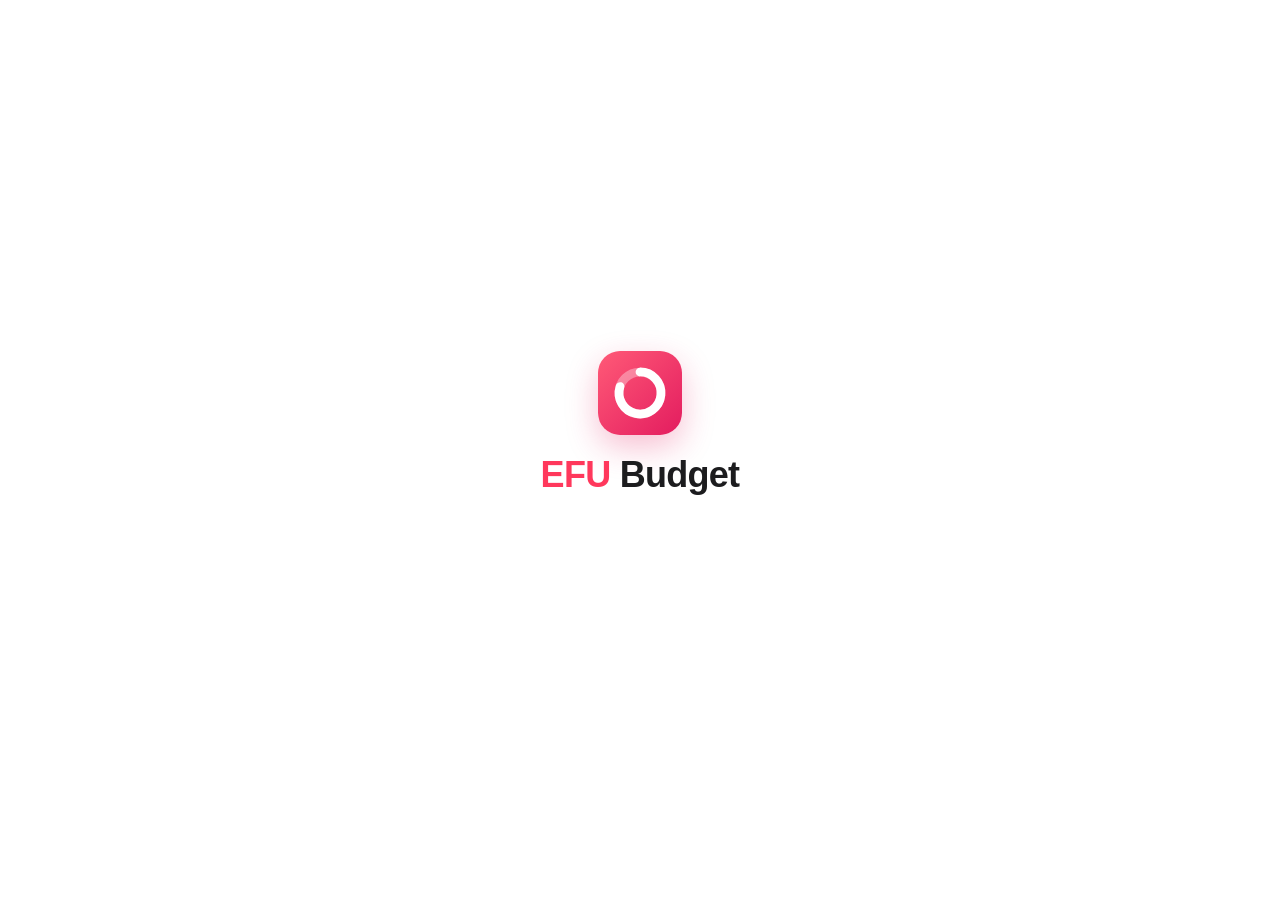
==== commit c6b187db: "Add files via upload" ====
--- a/index.html
+++ b/index.html
@@ -20,7 +20,7 @@
 :root{
   --bg:#fff;--surface:#fff;--surface-2:#F7F7F7;--surface-3:#EBEBEB;
   --ink:#222;--ink-2:#6A6A6A;--ink-3:#B0B0B0;--line:#EBEBEB;--line-2:#DDD;
-  --accent:#FF385C;--accent-soft:#FFF0F3;--grad:linear-gradient(90deg,#E61E4D 0%,#E31C5F 50%,#D70466 100%);
+  --accent:#FF385C;--grad:linear-gradient(90deg,#E61E4D 0%,#E31C5F 50%,#D70466 100%);
   --pos:#008A05;--neg:#C13515;--neg-soft:#FDF0EC;--warn:#B45309;--warn-soft:#FFF6E5;
   --seg-on:#fff;--dark-btn:#222;--on-dark:#fff;--toast:#222;
   --shadow:0 6px 20px rgba(0,0,0,.1);--shadow-s:0 2px 8px rgba(0,0,0,.07);
@@ -61,7 +61,7 @@
 .lead{font-size:17px;line-height:1.45;margin:4px 0 12px}
 .lead.sm{font-size:15px;color:var(--ink-2)}
 .err{color:var(--neg);font-weight:500}
-.warn-t{background:var(--warn-soft);color:var(--warn);padding:12px 14px;border-radius:12px;font-size:14px;margin:14px 0 0}
+.warn-t{background:var(--warn-soft);padding:12px 14px;border-radius:12px}
 
 /* struttura */
 .view{max-width:600px;margin:0 auto;padding:calc(var(--sat) + 10px) 20px calc(var(--sab) + 112px)}
@@ -221,7 +221,6 @@
 .btn.outline{border:1px solid var(--ink);color:var(--ink);background:transparent}
 .btn.danger{background:var(--neg);color:#fff}
 .btn:disabled,.btn.is-busy{opacity:.35}
-.btn:active:not(:disabled){transform:scale(.98)}
 .link{font-size:15px;font-weight:600;text-decoration:underline;text-underline-offset:2px;color:var(--ink);position:relative;cursor:pointer}
 .link.sm{font-size:14px}
 .link.danger{color:var(--neg)}
@@ -243,7 +242,7 @@
 .sw.on::after{transform:translateX(20px)}
 
 /* barra in basso */
-#tabbar{position:fixed;left:0;right:0;bottom:0;z-index:30;background:var(--tabbar);-webkit-backdrop-filter:saturate(180%) blur(20px);backdrop-filter:saturate(180%) blur(20px);border-top:1px solid var(--line);padding-bottom:var(--sab)}
+#tabbar{position:fixed;left:0;right:0;bottom:0;z-index:30;padding-bottom:var(--sab)}
 .tabs{display:grid;grid-template-columns:repeat(5,1fr);max-width:600px;margin:0 auto;height:60px;align-items:center}
 .tab{position:relative;display:flex;flex-direction:column;align-items:center;justify-content:center;gap:2px;height:100%;font-size:10.5px;font-weight:500;color:var(--ink-2)}
 .tab.on{color:var(--accent);font-weight:600}
@@ -287,7 +286,7 @@
 .fx-in{width:104px;height:40px;border:1px solid var(--line-2);border-radius:10px;padding:0 10px;text-align:center;background:var(--surface);font-family:var(--font-r);font-size:17px}
 .fx-eq{margin:8px 0 0;font-size:14px;color:var(--ink-2);min-height:20px}
 .keypad{display:grid;grid-template-columns:repeat(3,1fr);gap:6px;max-width:420px;width:100%;margin:0 auto}
-.key{height:60px;border-radius:14px;font-family:var(--font-r);font-size:28px;font-weight:500;display:grid;place-items:center;transition:background .1s}
+.key{height:60px;border-radius:14px;font-family:var(--font-r);font-size:28px;font-weight:500;display:grid;place-items:center}
 .key:active{background:var(--surface-2)}
 .amt-sum{display:flex;flex-direction:column;align-items:center;gap:2px;width:100%;padding:8px 0 6px}
 .amt-sum .num{font-size:40px;font-weight:700;letter-spacing:-.03em}
@@ -439,8 +438,8 @@
 .rc-l .num{margin-left:auto;font-weight:600}
 
 /* toast e blocco */
-#toast{position:fixed;left:16px;right:16px;bottom:calc(var(--sab) + 86px);z-index:120;max-width:520px;margin:0 auto;display:flex;align-items:center;justify-content:space-between;gap:14px;padding:13px 16px;border-radius:12px;background:var(--toast);color:#fff;font-size:15px;box-shadow:var(--shadow);opacity:0;transform:translateY(12px);pointer-events:none;transition:opacity .2s,transform .2s}
-#toast.on{opacity:1;transform:none;pointer-events:auto}
+#toast{position:fixed;left:16px;right:16px;bottom:calc(var(--sab) + 86px);z-index:120;max-width:520px;margin:0 auto;display:flex;align-items:center;justify-content:space-between;gap:14px;padding:13px 16px;border-radius:12px;background:var(--toast);color:#fff;font-size:15px;box-shadow:var(--shadow);opacity:0;pointer-events:none}
+#toast.on{opacity:1;pointer-events:auto}
 #toast.above-sheet{bottom:calc(var(--sab) + 90px)}
 #toast button{color:#fff;font-weight:700;text-decoration:underline;white-space:nowrap}
 #lock{position:fixed;inset:0;z-index:200;background:var(--bg);display:none;align-items:center;justify-content:center;padding:calc(var(--sat) + 20px) 24px calc(var(--sab) + 20px)}
@@ -603,12 +602,134 @@
 #tabbar .fbar{display:flex;align-items:center;gap:10px;max-width:520px;margin:0 auto;pointer-events:auto}
 .fpill{flex:1;min-width:0;display:flex;align-items:center;height:62px;padding:0 6px;border-radius:31px;background:var(--glass);-webkit-backdrop-filter:saturate(180%) blur(22px);backdrop-filter:saturate(180%) blur(22px);border:1px solid var(--glass-line);box-shadow:0 10px 30px rgba(0,0,0,.14),0 1px 3px rgba(0,0,0,.06)}
 .ftab{position:relative;flex:1;min-width:0;height:50px;border-radius:25px;display:grid;place-items:center;color:var(--ink);transition:background .2s,color .2s,transform .12s}
-.ftab.on{color:var(--accent);background:var(--accent-soft)}
+.ftab.on{color:var(--accent)}
 .ftab:active{transform:scale(.92)}
 .ftab .badge{position:absolute;top:5px;left:calc(50% + 4px);min-width:18px;height:18px;padding:0 5px;border-radius:9px;background:var(--accent);color:#fff;font-size:11px;font-style:normal;font-weight:700;display:grid;place-items:center;border:2px solid var(--surface)}
 .ftab .fdot{position:absolute;top:10px;left:calc(50% + 8px);width:9px;height:9px;border-radius:50%;background:var(--accent);border:2px solid var(--surface)}
-.ffab{flex:none;width:62px;height:62px;border-radius:50%;background:var(--grad);color:#fff;display:grid;place-items:center;box-shadow:0 10px 24px rgba(227,28,95,.38);transition:transform .12s}
-.ffab:active{transform:scale(.92)}
+.ffab{flex:none;width:62px;height:62px;border-radius:50%;background:var(--grad);color:#fff;display:grid;place-items:center;box-shadow:0 10px 24px rgba(227,28,95,.38)}
+
+/* =========================================================
+   2.0 — movimento con uno scopo (aspetto invariato)
+   ========================================================= */
+:root{--ease:cubic-bezier(.2,.8,.2,1);--spring:cubic-bezier(.34,1.4,.64,1);--soft:cubic-bezier(.3,1.1,.55,1)}
+/* la scheda attiva in basso scivola */
+.fpill{position:relative}
+.find{position:absolute;top:6px;bottom:6px;left:6px;width:calc((100% - 12px)/5);border-radius:25px;background:var(--accent-soft);transform:translateX(calc(var(--ti,0)*100%));transition:transform .44s var(--spring)}
+.ftab{z-index:1}
+.ftab.on{background:none}
+.ffab{transition:transform .16s var(--spring)}
+.ffab:active{transform:scale(.9) rotate(90deg)}
+/* ingresso nelle sezioni, solo quando cambi sezione */
+.view.entering>*{animation:rise .42s var(--ease) both}
+.view.entering>*:nth-child(2){animation-delay:.03s}.view.entering>*:nth-child(3){animation-delay:.06s}.view.entering>*:nth-child(4){animation-delay:.09s}
+.view.entering>*:nth-child(5){animation-delay:.12s}.view.entering>*:nth-child(6){animation-delay:.15s}.view.entering>*:nth-child(n+7){animation-delay:.18s}
+@keyframes rise{from{opacity:0;transform:translateY(12px)}}
+.view.in-fwd{animation:inR .34s var(--ease) both}.view.in-back{animation:inL .34s var(--ease) both}
+@keyframes inR{from{opacity:0;transform:translateX(16%)}}@keyframes inL{from{opacity:0;transform:translateX(-16%)}}
+@keyframes outL{to{opacity:0;transform:translateX(-16%)}}@keyframes outR{to{opacity:0;transform:translateX(16%)}}
+/* barre, grafici e ciambella che si disegnano */
+.bar i{transform-origin:left}
+.view.entering .bar i,.view.entering .strip i{animation:growX .8s var(--spring) both .12s}
+.view.entering .strip i{transform-origin:left}
+@keyframes growX{from{transform:scaleX(0)}}
+.view.entering .chart .ln.draw{stroke-dasharray:1;animation:draw 1s var(--ease) both .12s}
+@keyframes draw{from{stroke-dashoffset:1}to{stroke-dashoffset:0}}
+.view.entering .chart .ln.dash,.view.entering .chart path[fill],.view.entering .inv-ch{animation:fadeIn .7s var(--ease) both .35s}
+@keyframes fadeIn{from{opacity:0}}
+.view.entering .chart rect.b-in,.view.entering .chart rect.b-out{transform-box:fill-box;transform-origin:bottom;animation:growY .65s var(--spring) both}
+@keyframes growY{from{transform:scaleY(0)}}
+.view.entering .donut{animation:donutIn .75s var(--spring) both .08s}
+@keyframes donutIn{from{opacity:0;transform:rotate(-70deg) scale(.9)}}
+.view.entering .chart .dot{animation:fadeIn .3s both 1s}
+/* tastierino */
+.amt-v.pop{animation:amtPop .26s var(--spring)}
+.amt-v.drop{animation:amtDrop .18s var(--ease)}
+@keyframes amtPop{0%{transform:scale(.94)}60%{transform:scale(1.04)}100%{transform:none}}
+@keyframes amtDrop{0%{transform:scale(1.03)}100%{transform:none}}
+.amt.shake{animation:shake .38s ease}
+.key{transition:background .1s,transform .14s var(--spring)}
+.key:active{transform:scale(.93)}
+.cg button{transition:transform .14s var(--spring)}
+.cg button:active{transform:scale(.93)}
+.chip{transition:transform .14s var(--spring)}
+.chip:active{transform:scale(.95)}
+.btn{transition:transform .14s var(--spring),opacity .2s}
+.btn:active:not(:disabled){transform:scale(.97)}
+/* scorri per eliminare */
+#view .mrow{touch-action:pan-y;background:var(--bg);position:relative}
+.mswipe{position:relative;overflow:hidden;transition:height .28s var(--ease),opacity .28s var(--ease)}
+.mswipe>.mrow{z-index:1;transition:transform .34s var(--spring)}
+.mswipe.drag>.mrow{transition:none}
+.mswipe.gone{height:0!important;opacity:0}
+.mdel{position:absolute;right:0;top:0;bottom:0;width:88px;display:flex;flex-direction:column;align-items:center;justify-content:center;gap:2px;background:var(--neg);color:#fff;font-size:12px;font-weight:700;text-align:center}
+.mrow.fresh{animation:fresh 1.6s var(--ease)}
+@keyframes fresh{0%,30%{background:var(--accent-soft)}100%{background:var(--bg)}}
+/* avviso che arriva con una piccola molla */
+#toast{transition:opacity .2s,transform .42s var(--spring);transform:translateY(16px) scale(.97)}
+#toast.on{transform:none}
+/* attese reali: file in lavorazione e prezzi in aggiornamento */
+.btn.is-busy{opacity:.75;overflow:hidden}
+.btn.is-busy::after{content:"";position:absolute;inset:0;background:linear-gradient(90deg,transparent,rgba(255,255,255,.35),transparent);transform:translateX(-100%);animation:shim 1.1s infinite}
+@keyframes shim{to{transform:translateX(100%)}}
+.px-busy .inv-big,.px-busy .inv-v,.px-busy .inv-g{position:relative;color:transparent!important}
+.px-busy .inv-big::after,.px-busy .inv-v::after,.px-busy .inv-g::after{content:"";position:absolute;inset:2px 0;border-radius:8px;background:linear-gradient(90deg,var(--surface-2) 25%,var(--surface-3) 50%,var(--surface-2) 75%);background-size:200% 100%;animation:skel 1.1s linear infinite}
+@keyframes skel{to{background-position:-200% 0}}
+.hap{position:fixed;left:-50px;top:0;width:1px;height:1px;opacity:0;pointer-events:none;overflow:hidden}
+/* transizioni condivise */
+#tabbar{view-transition-name:tabbar}
+::view-transition-group(*){animation-duration:.42s;animation-timing-function:var(--soft)}
+html[data-nav=fwd]::view-transition-old(root){animation:.32s var(--ease) both outL}
+html[data-nav=fwd]::view-transition-new(root){animation:.32s var(--ease) both inR}
+html[data-nav=back]::view-transition-old(root){animation:.32s var(--ease) both outR}
+html[data-nav=back]::view-transition-new(root){animation:.32s var(--ease) both inL}
+html[data-nav=card]::view-transition-old(root),html[data-nav=card]::view-transition-new(root){animation-duration:.24s}
+html[data-nav=card]::view-transition-group(mvcard){animation-duration:.4s;animation-timing-function:cubic-bezier(.2,.9,.25,1);overflow:clip;border-radius:16px}
+html[data-nav=card]::view-transition-old(mvcard),html[data-nav=card]::view-transition-new(mvcard){width:100%;height:100%;object-fit:none;object-position:top left}
+::view-transition-old(tabbar){display:none}::view-transition-new(tabbar){animation:none}
+.vt-now .sheet{transition:none!important;transform:none!important}
+@media (prefers-reduced-motion:reduce){::view-transition-group(*),::view-transition-old(*),::view-transition-new(*){animation:none!important}}
+
+/* ---------- 2.1: patrimonio netto e categorie suggerite ---------- */
+.nw-link{display:inline-flex;align-items:center;gap:6px;min-height:36px;margin-top:6px;padding:0 12px;border-radius:18px;background:var(--surface-2);color:var(--ink-2);font-size:14px}
+.nw-link b{color:var(--ink);font-weight:700}
+.nw-link:active{transform:scale(.97)}
+.nw-card .nw-ch{margin-top:10px}
+.nw-v{display:block;font-size:24px;font-weight:700;letter-spacing:-.02em}
+.nw-card .inv-g small{display:block;font-weight:500;color:var(--ink-2);font-size:12px;text-align:right}
+.nw-parts{display:flex;flex-wrap:wrap;gap:6px 14px;margin-top:10px;font-size:13px;color:var(--ink-2)}
+.nw-parts b{color:var(--ink);font-weight:650}
+.nw-top{margin-bottom:8px}
+.nw-top .inv-g small{margin-left:6px;color:var(--ink-2);font-weight:500}
+.nw-tr{display:flex;flex-direction:column;align-items:flex-end;gap:2px}
+.nw-tr small{font-size:12.5px}
+.cg-why{min-height:18px;margin-top:8px}
+.cg-why:empty{display:none}
+
+/* ---------- 2.2: intestazione fissa e traslucida ---------- */
+:root[data-theme="dark"]{--glass:rgba(44,44,48,.74);--glass-line:rgba(255,255,255,.09)}
+.view:not(.onb-view){padding-top:0}
+.view:not(.onb-view)>.ph:first-child{position:sticky;top:0;z-index:40;margin:0 -20px 18px;padding:calc(var(--sat) + 10px) 20px 10px;background:var(--glass);-webkit-backdrop-filter:saturate(180%) blur(22px);backdrop-filter:saturate(180%) blur(22px);border-bottom:1px solid transparent;transition:border-color .2s}
+html.scrolled .view:not(.onb-view)>.ph:first-child{border-bottom-color:var(--glass-line)}
+
+/* ---------- 2.2: conti in Home e riepilogo del conto ---------- */
+.acc-pill{height:40px;padding:0 14px 0 8px;gap:8px}
+.acc-pill .pe{font-size:20px;line-height:1;width:26px;height:26px;display:grid;place-items:center;border-radius:50%;background:var(--surface)}
+.acc-pill:active{transform:scale(.96)}
+.as-top{display:flex;align-items:center;gap:14px;margin:4px 0 14px}
+.as-ic{flex:none;width:56px;height:56px;border-radius:16px;background:var(--surface-2);display:grid;place-items:center;font-size:30px}
+.as-msw{justify-content:center;margin:0 0 10px}
+.as-bars{display:flex;flex-direction:column;gap:8px;margin:6px 0 4px}
+.as-bars div{display:grid;grid-template-columns:72px 1fr;align-items:center;gap:10px;font-size:13px;color:var(--ink-2)}
+.as-bars i{display:block;height:10px;border-radius:5px;min-width:3px;transform-origin:left;animation:growX .7s var(--spring) both .1s}
+.as-bars i.in{background:var(--pos)}.as-bars i.out{background:var(--neg)}
+.as-led{display:flex;flex-direction:column}
+.as-row{display:flex;justify-content:space-between;align-items:baseline;gap:12px;padding:11px 0;border-bottom:1px solid var(--line);font-size:15px}
+.as-row b{font-weight:650;white-space:nowrap}
+.as-row.as-sub{color:var(--ink-2)}
+.as-row.as-tot{font-weight:700;border-bottom:0;padding-top:14px}
+.as-row.as-tot b{font-size:18px;font-weight:750}
+.as-row.as-tot+.as-row{border-top:1px solid var(--line)}
+@media (prefers-reduced-motion:reduce){.as-bars i{animation:none}}
 
 </style>
 </head>
@@ -625,7 +746,7 @@
    I dati restano sul dispositivo: localStorage per i dati,
    IndexedDB per le foto degli scontrini.
    ========================================================= */
-const APP_VERSION = '1.9';
+const APP_VERSION = '2.2.2';
 const IS_PACKAGE = true; // la build installabile imposta true
 const DATA_KEY = 'budget.iphone.v1';
 
@@ -891,7 +1012,6 @@
   });
 }
 function availAt(dateIso) { const b = balancesAt(dateIso); return sum(liquidAccounts().map(a => b[a.id])); }
-function goalsAt(dateIso) { const b = balancesAt(dateIso); return sum(goals().map(a => b[a.id])); }
 
 function monthStats(k) {
   return memo('ms' + k, () => {
@@ -1052,19 +1172,74 @@
   }
   return st.sort(by).concat(inc.sort(by)).slice(0, 4);
 }
-function guessCategory(desc, type) {
-  const q = desc.trim().toLowerCase();
+/* ---------- categorie intelligenti: l'app impara dalle tue scelte ---------- */
+// Parole che non dicono nulla sul negozio: sigle societarie, diciture dei pagamenti, articoli
+const CAT_NOISE = new Set(('spa srl srls snc sas sapa coop soc societa ltd inc gmbh sa sl bv the www com it eu net org ' +
+  'pos pagamento pagam pag acquisto acq presso carta card visa mastercard maestro contactless apple pay google paypal ' +
+  'sumup satispay nexi web online shop store negozio punto vendita filiale via viale piazza corso ' +
+  'del della dello dei degli delle di da in e il lo la gli le per con su al alla allo ai agli alle dal dalla nr num').split(' '));
+function catTokens(desc) {
+  return String(desc || '').toLowerCase().normalize('NFD').replace(/[\u0300-\u036f]/g, '').replace(/[^a-z0-9]+/g, ' ')
+    .split(' ').filter(t => t.length >= 2 && !/\d/.test(t) && !CAT_NOISE.has(t));
+}
+function catLearn() {
+  return memo('catLearn', () => {
+    const ex = new Map(), key = new Map(), first = new Map(), tok = new Map();
+    const add = (map, k, m) => {
+      const e = map.get(k) || { by: {}, list: [], text: m.description.trim(), last: '' };
+      e.by[m.categoryId] = (e.by[m.categoryId] || 0) + 1;
+      e.list.push({ d: m.date, c: m.categoryId });
+      if (m.date >= e.last) { e.last = m.date; e.text = m.description.trim(); }
+      map.set(k, e);
+    };
+    for (const m of D.movements) {
+      if ((m.type !== 'in' && m.type !== 'out') || !m.categoryId || !m.description || !m.description.trim()) continue;
+      const t = m.type + '|', tk = catTokens(m.description);
+      add(ex, t + m.description.trim().toLowerCase(), m);
+      if (tk.length) { add(key, t + tk.slice(0, 2).join(' '), m); if (tk[0].length >= 3) add(first, t + tk[0], m); }
+      for (const w of new Set(tk)) if (w.length >= 4) add(tok, t + w, m);
+    }
+    return { ex, key, first, tok };
+  });
+}
+// La scelta più frequente; ma se le ultime due volte hai scelto un'altra categoria, vince la nuova abitudine
+function catPick(e, ok) {
+  const l = e.list.filter(x => ok(x.c)).sort((a, b) => b.d.localeCompare(a.d));
+  if (!l.length) return null;
+  const cnt = {}, pos = {};
+  l.forEach((x, i) => { cnt[x.c] = (cnt[x.c] || 0) + 1; if (pos[x.c] == null) pos[x.c] = i; });
+  let id = Object.keys(cnt).sort((a, b) => cnt[b] - cnt[a] || pos[a] - pos[b])[0], recent = false;
+  if (l.length >= 3 && l[0].c === l[1].c && l[0].c !== id) { id = l[0].c; recent = true; }
+  return { id, n: cnt[id], tot: l.length, recent };
+}
+function guessCategoryInfo(desc, type) {
+  const q = String(desc || '').trim().toLowerCase();
   if (q.length < 2) return null;
-  const ok = id => { const c = cat(id); return c && !c.archived && c.type === type; };
-  const exact = descIndex().find(e => e.type === type && e.text.toLowerCase() === q);
-  if (exact && ok(exact.cat)) return exact.cat;
+  const ok = id => { const c = cat(id); return !!c && !c.archived && c.type === type; };
+  const L = catLearn(), t = type + '|', tk = catTokens(q);
+  const why = (p, e) => p.recent ? `come le ultime due volte per «${e.text}»` : p.n === 1 ? `come l'ultima volta per «${e.text}»` : p.n === p.tot ? `come le altre ${p.n} volte per «${e.text}»` : `come ${p.n} volte su ${p.tot} per «${e.text}»`;
+  const tries = [[L.ex, t + q], [L.key, tk.length ? t + tk.slice(0, 2).join(' ') : ''], [L.first, tk.length && tk[0].length >= 3 ? t + tk[0] : '']];
+  for (const [map, k] of tries) {
+    const e = k && map.get(k), p = e && catPick(e, ok);
+    if (p) return { id: p.id, why: why(p, e) };
+  }
+  // parole in comune con descrizioni già usate: serve una maggioranza chiara
+  const score = {}; let tot = 0, ref = null;
+  for (const w of new Set(tk)) {
+    const e = w.length >= 4 && L.tok.get(t + w);
+    if (!e) continue;
+    for (const [c, n] of Object.entries(e.by)) if (ok(c)) { score[c] = (score[c] || 0) + n; tot += n; if (!ref) ref = e; }
+  }
+  const best = Object.keys(score).sort((a, b) => score[b] - score[a])[0];
+  if (best && score[best] >= 2 && score[best] / tot >= 0.7) return { id: best, why: `da descrizioni simili, come «${ref.text}»` };
   for (const [re, keys] of KEYWORDS) {
     if (!re.test(q)) continue;
     const c = activeCats(type).find(c => keys.some(k => c.name.toLowerCase().includes(k)));
-    if (c) return c.id;
+    if (c) return { id: c.id, why: 'dalla descrizione' };
   }
   return null;
 }
+function guessCategory(desc, type) { const g = guessCategoryInfo(desc, type); return g ? g.id : null; }
 function allTags() {
   return memo('tags', () => {
     const n = {};
@@ -1215,6 +1390,10 @@
   refresh();
   toast('Modifica annullata', null);
 }
+
+/* ---------- date e percentuali ---------- */
+const dayDiff = (a, b) => Math.round((dateOf(b) - dateOf(a)) / 864e5);
+const pctDec = x => (Math.round(x * 1000) / 10).toLocaleString('it-IT') + '%';
 
 /* =========================================================
    Interfaccia: icone, rendering, fogli a comparsa, eventi
@@ -1251,7 +1430,12 @@
   sliders: '<path d="M4 6h10M18 6h2M4 12h3M11 12h9M4 18h12M20 18h0"/><circle cx="16" cy="6" r="2"/><circle cx="9" cy="12" r="2"/><circle cx="18" cy="18" r="2"/>',
   share: '<path d="M12 3.5v11M8 7.5l4-4 4 4"/><path d="M7 11H5.5v9.5h13V11H17"/>',
   info: '<circle cx="12" cy="12" r="8.5"/><path d="M12 11v5.5M12 7.8h.01"/>',
-  spark: '<path d="M12 3.5v4M12 16.5v4M3.5 12h4M16.5 12h4M6 6l2.6 2.6M15.4 15.4 18 18M6 18l2.6-2.6M15.4 8.6 18 6"/>'
+  spark: '<path d="M12 3.5v4M12 16.5v4M3.5 12h4M16.5 12h4M6 6l2.6 2.6M15.4 15.4 18 18M6 18l2.6-2.6M15.4 8.6 18 6"/>',
+  eye: '<path d="M2 12s3.5-7 10-7 10 7 10 7-3.5 7-10 7S2 12 2 12Z"/><circle cx="12" cy="12" r="3"/>',
+  eyeOff: '<path d="M9.9 4.2A10.6 10.6 0 0 1 12 4c6.5 0 10 8 10 8a17.4 17.4 0 0 1-2.2 3.2"/><path d="M6.6 6.6C3.9 8.4 2 12 2 12s3.5 7 10 7a9.8 9.8 0 0 0 5.4-1.6"/><path d="M9.9 9.9a3 3 0 0 0 4.2 4.2"/><path d="m2 2 20 20"/>',
+  trend: '<path d="M3 17l6-6 4 4 8-8"/><path d="M14 7h7v7"/>',
+  help: '<circle cx="12" cy="12" r="10"/><path d="M9.1 9a3 3 0 0 1 5.8 1c0 2-3 3-3 3"/><path d="M12 17h.01"/>',
+  undo: '<path d="M9 14 4 9l5-5"/><path d="M4 9h10.5a5.5 5.5 0 0 1 0 11H11"/>'
 };
 const ic = (n, s = 24) => `<svg width="${s}" height="${s}" viewBox="0 0 24 24" fill="none" stroke="currentColor" stroke-width="1.9" stroke-linecap="round" stroke-linejoin="round" aria-hidden="true">${ICONS[n] || ''}</svg>`;
 const tint = c => (c || '#7A8B99') + '24';
@@ -1276,11 +1460,37 @@
   view.innerHTML = (VIEWS[UI.tab] || VIEWS.home)();
   renderTabbar();
   hydrate(view);
-}
-function renderTabbarOld() {
-  const n = dueBadge();
-  const tab = (t, icon, label) => `<button class="tab ${UI.tab === t ? 'on' : ''}" data-a="tab" data-t="${t}" aria-label="${label}"${UI.tab === t ? ' aria-current="page"' : ''}>${ic(icon, 25)}<span>${label}</span>${t === 'plan' && n ? `<i class="badge">${n}</i>` : ''}</button>`;
-  $('#tabbar').innerHTML = `<div class="tabs">${tab('home', 'home', 'Home')}${tab('movs', 'list', 'Movimenti')}<div class="fab-slot"><button class="fab" data-a="add" aria-label="Aggiungi movimento">${ic('plus', 28)}</button></div>${tab('plan', 'plan', 'Pianifica')}${tab('stats', 'chart', 'Statistiche')}</div>`;
+  // movimento: ingresso animato solo quando cambi sezione, poi numeri e grafici
+  if ((MOTION.entering || MOTION.first) && !RM()) {
+    view.classList.add('entering');
+    if (MOTION.navDir) view.classList.add('in-' + MOTION.navDir);
+    clearTimeout(MOTION.et);
+    MOTION.et = setTimeout(() => view.classList.remove('entering', 'in-fwd', 'in-back'), 1500);
+  }
+  MOTION.navDir = '';
+  decorate(view);
+  countUp(view);
+  MOTION.entering = false; MOTION.first = false;
+}
+/* barra in basso: la scheda attiva scivola al suo posto */
+function renderTabbar() {
+  const bar = $('#tabbar');
+  const n = dueBadge(), due = D && D.invest && invDue();
+  const tabs = [['home', 'home', 'Home'], ['movs', 'list', 'Movimenti'], ['invest', 'trend', 'Investimenti'], ['plan', 'plan', 'Pianifica'], ['stats', 'chart', 'Statistiche']];
+  let pill = bar.querySelector('.fpill');
+  if (!pill) {
+    bar.innerHTML = `<div class="fbar"><nav class="fpill"><span class="find" aria-hidden="true"></span>${tabs.map(([t, , l]) => `<button class="ftab" data-a="tab" data-t="${t}" aria-label="${l}" title="${l}"></button>`).join('')}</nav><button class="ffab" data-a="add" aria-label="Aggiungi movimento">${ic('plus', 28)}</button></div>`;
+    pill = bar.querySelector('.fpill');
+  }
+  const btns = pill.querySelectorAll('.ftab');
+  tabs.forEach(([t, icon], i) => {
+    const b = btns[i], on = UI.tab === t;
+    b.classList.toggle('on', on);
+    if (on) b.setAttribute('aria-current', 'page'); else b.removeAttribute('aria-current');
+    const h = ic(icon, 24) + (t === 'plan' && n ? `<i class="badge">${n}</i>` : '') + (t === 'invest' && due ? '<i class="fdot"></i>' : '');
+    if (b.dataset.h !== h) { b.innerHTML = h; b.dataset.h = h; }
+  });
+  pill.style.setProperty('--ti', Math.max(0, TAB_ORDER.indexOf(UI.tab)));
 }
 function hydrate(root) {
   $$('img[data-photo]', root).forEach(img => {
@@ -1294,8 +1504,23 @@
   if (top && SHEETS[top.type].live) drawSheet(top);
 }
 function goTab(t) {
-  if (UI.tab !== t) { UI.tab = t; render(); window.scrollTo(0, 0); }
-  else { window.scrollTo({ top: 0, behavior: 'smooth' }); }
+  if (UI.tab === t) { window.scrollTo({ top: 0, behavior: RM() ? 'auto' : 'smooth' }); return; }
+  hap();
+  closeSwipe();
+  const dir = TAB_ORDER.indexOf(t) > TAB_ORDER.indexOf(UI.tab) ? 'fwd' : 'back';
+  const swap = () => { UI.tab = t; MOTION.entering = true; render(); window.scrollTo(0, 0); };
+  if (VT_OK()) {
+    const de = document.documentElement;
+    de.dataset.nav = dir;
+    try {
+      const vt = document.startViewTransition(swap);
+      const clean = () => { if (de.dataset.nav === dir) delete de.dataset.nav; };
+      vt.finished.then(clean, clean);
+      return;
+    } catch (e) { delete de.dataset.nav; }
+  }
+  MOTION.navDir = RM() ? '' : dir;
+  swap();
 }
 
 /* ---------- fogli a comparsa ---------- */
@@ -1325,6 +1550,8 @@
   if (!SHEETS[sh.type].full) attachDrag(el, sh);
   hydrate(el);
   if (SHEETS[sh.type].after) SHEETS[sh.type].after(sh, el);
+  // attese reali: il pulsante che sta lavorando («Preparo il backup…») si anima
+  $$('.sheet-foot .btn', el).forEach(b => { if (/…\s*$/.test(b.textContent || '')) b.classList.add('is-busy'); });
 }
 function closeSheet(sh = topSheet()) {
   if (!sh) return;
@@ -1382,7 +1609,7 @@
     <footer class="sheet-foot two"><button class="btn outline" data-a="closeSheet">${esc(p.cancel || 'Annulla')}</button><button class="btn ${p.danger ? 'danger' : 'dark'}" data-a="confirmOk">${esc(p.ok || 'Conferma')}</button></footer>`;
   }
 };
-ACT.confirmOk = el => { const sh = sheetOf(el); closeSheet(sh); sh.props.onOk && sh.props.onOk(); };
+ACT.confirmOk = el => { const sh = sheetOf(el); if (sh.props.danger) hap('warn'); closeSheet(sh); sh.props.onOk && sh.props.onOk(); };
 const confirmBox = (title, text, ok, onOk, danger = true) => openSheet('confirm', { title, text, ok, onOk, danger });
 
 /* ---------- toast ---------- */
@@ -1549,6 +1776,7 @@
     <p class="hero-l">${isCur ? 'Disponibile oggi' : k < ck ? 'Disponibile a fine ' + mName : 'Disponibile con i movimenti già inseriti'}</p>
     <p class="hero-n">${bigAmount(avail)}</p>
     ${heroSub(gs.length, inGoals)}
+    ${isCur ? nwHomeLink() : ''}
     ${accountPills(bal)}
     ${spendStrip(ms)}
     <div class="kpis">
@@ -1577,7 +1805,7 @@
 function accountPills(bal) {
   const la = liquidAccounts();
   if (la.length < 2) return '';
-  return `<div class="pills">${la.map(a => `<button class="pill" data-a="accFilter" data-id="${a.id}"><span aria-hidden="true">${esc(a.emoji || '🏦')}</span>${esc(a.name)} <b class="num ${bal[a.id] < 0 ? 'neg' : ''}">${eur(bal[a.id])}</b></button>`).join('')}</div>`;
+  return `<div class="pills">${la.map(a => `<button class="pill acc-pill" data-a="accSum" data-id="${a.id}" aria-label="Riepilogo di ${esc(a.name)}"><span class="pe" aria-hidden="true">${esc(a.emoji || '🏦')}</span>${esc(a.name)} <b class="num ${bal[a.id] < 0 ? 'neg' : ''}">${eur(bal[a.id])}</b></button>`).join('')}</div>`;
 }
 function spendParts(ms, type = 'out') {
   return Object.entries(ms.byCat).map(([id, v]) => ({ c: cat(id), v })).filter(p => p.c && p.c.type === type && p.v > 0).sort((a, b) => b.v - a.v);
@@ -1839,6 +2067,7 @@
 function statsMonth(k) {
   const ms = monthStats(k);
   let h = kpiGrid([['Entrate', eur(ms.inc), 'pos'], ['Uscite', eur(ms.out), 'neg'], ['Risultato', eur(ms.net, { sign: true })], ['Tasso di risparmio', ms.rate == null ? '–' : pct(ms.rate)]]);
+  h += nwBlock(k);
   const parts = spendParts(ms), tot = sum(parts.map(p => p.v));
   h += section('Spese per categoria', parts.length ? `<div class="donut-wrap">${donut(parts.map(p => ({ v: p.v, color: p.c.color })), tot, eur0(tot), 'di uscite')}</div>${legendRows(parts, tot, k)}` : '<p class="muted">Nessuna spesa in questo mese.</p>');
   h += section('Andamento del saldo', balanceChart(k), null, k === curMk() ? 'Disponibile giorno per giorno, senza i salvadanai. La linea tratteggiata è la previsione con le voci fisse ancora da registrare.' : 'Disponibile giorno per giorno, senza i salvadanai.');
@@ -1853,6 +2082,7 @@
   const st = months.map(monthStats);
   const inc = sum(st.map(s => s.inc)), out = sum(st.map(s => s.out)), saved = sum(st.map(s => s.saved));
   let h = kpiGrid([['Entrate', eur(inc), 'pos'], ['Uscite', eur(out), 'neg'], ['Risultato', eur(inc - out, { sign: true })], ['Nei salvadanai', eur(saved)]]);
+  h += nwYearBlock(y);
   h += section('Entrate e uscite per mese', yearBars(months, st) + `<div class="lg-inline"><span><i class="k-in"></i>Entrate</span><span><i class="k-out"></i>Uscite</span></div>`, null, 'Tocca un mese per vederne il dettaglio.');
   const ck = curMk(), t = today();
   const rows = months.map((k, i) => {
@@ -1952,6 +2182,18 @@
   </div>
 </div>`;
 
+/* ---------- importi nascosti ---------- */
+const HIDE_KEY = 'budget.iphone.hide';
+ACT.hideToggle = () => { HIDE = !HIDE; try { localStorage.setItem(HIDE_KEY, HIDE ? '1' : '0'); } catch (e) { } refresh(); };
+ACT.hideOpenToggle = el => { D.settings.hideOnOpen = !D.settings.hideOnOpen; save({ undo: false }); drawSheet(sheetOf(el)); };
+function heroSub(nG, inGoals) {
+  const parts = [];
+  if (nG) parts.push(eur(inGoals) + ' nei salvadanai');
+  const iv = D.invest && D.invest.length ? invTotals().v : 0;
+  if (iv > 0) parts.push(eur(iv) + ' investiti');
+  return parts.length ? `<p class="hero-s">e ${parts.join(', ')}</p>` : '';
+}
+
 /* =========================================================
    Fogli a comparsa (inserimento e modifica)
    ========================================================= */
@@ -2007,7 +2249,7 @@
   return `<span class="amt-v ${s ? '' : 'zero'} ${size}">${txt}</span><span class="amt-c">${esc(curSym(st.type === 'transfer' ? baseCur() : st.cur))}</span>`;
 }
 const fxEq = st => (st.type !== 'transfer' && st.cur !== baseCur() ? 'Corrispondono a ' + eur(movEUR(st)) : '');
-function pressKey(sh, k) {
+function amtKey(sh, k) {
   const st = sh.st;
   let s = st.amt || '';
   if (k === 'del') s = s.slice(0, -1);
@@ -2023,6 +2265,20 @@
   $('.amt', el).innerHTML = amtDisplay(st);
   const b = $('.amt-next', el); if (b) b.disabled = !(strToNum(s) > 0);
   const eq = $('.fx-eq', el); if (eq) eq.textContent = fxEq(st);
+}
+// tastierino: la cifra salta, l'importo trema se il tasto non si può usare
+function pressKey(sh, k) {
+  const before = sh.st.amt || '';
+  amtKey(sh, k);
+  const after = sh.st.amt || '', el = sheetEl(sh), a = el && $('.amt', el);
+  if (before === after) {
+    hap('warn');
+    if (a && !RM()) { a.classList.remove('shake'); void a.offsetWidth; a.classList.add('shake'); }
+    return;
+  }
+  hap();
+  const v = a && $('.amt-v', a);
+  if (v && !RM()) v.classList.add(after.length > before.length ? 'pop' : 'drop');
 }
 ACT.key = el => pressKey(sheetOf(el), el.dataset.k);
 
@@ -2083,7 +2339,7 @@
     h += `<label class="fld"><span>Descrizione (facoltativa)</span><input data-in="set" data-f="description" value="${esc(st.description)}" placeholder="Es. Versamento per le vacanze" autocomplete="off" enterkeyhint="done"></label>`;
   } else {
     h += `<label class="fld"><span>Descrizione</span><input data-in="movDesc" value="${esc(st.description)}" placeholder="${st.type === 'out' ? 'Es. Supermercato' : 'Es. Stipendio'}" autocomplete="off" enterkeyhint="done"></label><div class="sugg">${suggHTML(st)}</div>`;
-    h += fieldLabel('Categoria') + `<div class="cg">${catGridHTML(st)}</div>`;
+    h += fieldLabel('Categoria') + `<div class="cg">${catGridHTML(st)}</div><p class="cg-why muted sm" aria-live="polite">${st.catWhy ? 'Categoria suggerita ' + esc(st.catWhy) + '.' : ''}</p>`;
   }
   h += fieldLabel('Data') + dateChips(st.date, 'date');
   const paidByOther = st.type === 'out' && st.split.on && st.split.people.length && st.split.paidBy !== 'me';
@@ -2113,7 +2369,7 @@
   },
   onClose(sh) { if (sh.st.newPhotoURL) URL.revokeObjectURL(sh.st.newPhotoURL); }
 };
-ACT.add = () => { if (!D) return; openSheet('mov', {}); };
+ACT.add = () => { if (!D) return; hap(); openSheet('mov', {}); };
 ACT.movType = el => {
   const sh = sheetOf(el), st = sh.st, k = el.dataset.k;
   if (st.type === k) return;
@@ -2143,8 +2399,10 @@
   const sh = sheetOf(el), st = sh.st, root = sheetEl(sh);
   st.description = el.value;
   if (!st.catManual) {
-    const g = guessCategory(el.value, st.type);
-    if (g && g !== st.categoryId) { st.categoryId = g; $('.cg', root).innerHTML = catGridHTML(st); }
+    const g = guessCategoryInfo(el.value, st.type);
+    if (g && g.id !== st.categoryId) { st.categoryId = g.id; $('.cg', root).innerHTML = catGridHTML(st); }
+    st.catWhy = g && g.id === st.categoryId ? g.why : '';
+    const w = $('.cg-why', root); if (w) w.textContent = st.catWhy ? 'Categoria suggerita ' + st.catWhy + '.' : '';
   }
   $('.sugg', root).innerHTML = suggHTML(st);
 };
@@ -2157,7 +2415,8 @@
 };
 ACT.movCat = el => {
   const sh = sheetOf(el), st = sh.st;
-  st.categoryId = el.dataset.id; st.catManual = true;
+  st.categoryId = el.dataset.id; st.catManual = true; st.catWhy = '';
+  const w = $('.cg-why', sheetEl(sh)); if (w) w.textContent = '';
   $('.cg', sheetEl(sh)).innerHTML = catGridHTML(st);
 };
 ACT.movCatNew = el => { const sh = sheetOf(el); openSheet('category', { type: sh.st.type, onSave: c => { sh.st.categoryId = c.id; sh.st.catManual = true; drawSheet(sh); } }); };
@@ -2209,7 +2468,7 @@
   const sh = sheetOf(el);
   openSheet('person', { onSave: p => { if (sh && sh.type === 'mov' && UI.sheets.includes(sh)) { sh.st.split.people.push(p.id); drawSheet(sh); } } });
 };
-ACT.movSave = async el => {
+async function movSaveCore(el) {
   const sh = sheetOf(el), st = sh.st;
   const orig = strToNum(st.amt);
   if (!(orig > 0)) return toast("Inserisci l'importo");
@@ -2257,6 +2516,17 @@
   closeSheet(sh);
   refresh();
   toast(isNew ? { out: 'Uscita salvata', in: 'Entrata salvata', transfer: 'Trasferimento salvato' }[st.type] : 'Modifiche salvate');
+}
+// salvataggio: conferma tattile e la riga nuova si illumina un istante
+ACT.movSave = async el => {
+  const ids = new Set(D.movements.map(m => m.id)), n = UI.sheets.length;
+  const r = await movSaveCore(el);
+  if (UI.sheets.length < n) {
+    hap('ok');
+    const nu = D.movements.find(m => !ids.has(m.id));
+    if (nu) { const row = $(`#view .mrow[data-id="${nu.id}"]`); if (row) row.classList.add('fresh'); }
+  }
+  return r;
 };
 ACT.movDelete = el => {
   const sh = sheetOf(el), id = sh.st.id;
@@ -2272,16 +2542,34 @@
     if (m.photoId) setTimeout(() => { if (!D || !D.movements.some(x => x.photoId === m.photoId)) PhotoDB.del(m.photoId).catch(() => { }); }, 8000);
   });
 };
-ACT.movOpen = el => {
+function movOpenCore(el) {
   const m = D.movements.find(x => x.id === el.dataset.id);
   if (!m) return;
   if (m.type === 'settle') openSheet('settle', { id: m.id }); else openSheet('mov', { id: m.id });
+}
+ACT.movOpen = el => {
+  if (!VT_OK() || !el.classList.contains('mrow') || !el.closest('#view')) return movOpenCore(el);
+  hap();
+  const de = document.documentElement;
+  el.style.viewTransitionName = 'mvcard';
+  de.dataset.nav = 'card';
+  let vt;
+  try {
+    vt = document.startViewTransition(() => {
+      el.style.viewTransitionName = '';
+      movOpenCore(el);
+      const w = $('#sheets').lastElementChild;
+      if (w) { w.classList.add('in', 'vt-now'); const s = w.querySelector('.sheet'); if (s) s.style.viewTransitionName = 'mvcard'; }
+    });
+  } catch (err) { el.style.viewTransitionName = ''; delete de.dataset.nav; return movOpenCore(el); }
+  const clean = () => {
+    if (de.dataset.nav === 'card') delete de.dataset.nav;
+    $$('#sheets .vt-now').forEach(w => { w.classList.remove('vt-now'); const s = w.querySelector('.sheet'); if (s) s.style.viewTransitionName = ''; });
+  };
+  vt.finished.then(clean, clean);
 };
 
 /* ---------- valuta ---------- */
-SHEETS.currency = {
-  render: (st, sh) => `${sheetHead('Valuta')}<div class="sheet-body"><div class="list">${[[baseCur(), '€', 'Euro']].concat(CURRENCIES).map(([c, s, n]) => `<button class="row" data-a="curPick" data-c="${c}"><span class="cur-s">${esc(s)}</span><span class="rt">${esc(n)}<small>${c}${c !== baseCur() && D.settings.rates[c] ? ', ultimo cambio ' + numStr(D.settings.rates[c], 5) + ' €' : ''}</small></span>${sh.props.cur === c ? ic('check', 20) : ''}</button>`).join('')}</div></div>`
-};
 ACT.curPick = el => { const sh = sheetOf(el); closeSheet(sh); sh.props.onPick(el.dataset.c); };
 
 /* ---------- SPESE FISSE ---------- */
@@ -2364,6 +2652,7 @@
   });
 };
 ACT.fxConfirm = el => {
+  hap();
   const f = D.fixed.find(x => x.id === el.dataset.id), k = el.dataset.k;
   if (!f) return;
   const due = dueDate(f, k), t = today(), date = due <= t ? due : t, amt = estimateAmount(f);
@@ -2473,6 +2762,88 @@
   });
 };
 ACT.accFilter = el => { UI.filters = blankFilters(); UI.filters.accs = [el.dataset.id]; UI.filters.period = 'm:' + UI.month; UI.q = ''; goTab('movs'); };
+
+/* ---------- RIEPILOGO DI UN CONTO ----------
+   Saldo a inizio mese, entrate, uscite, trasferimenti, saldo a fine mese (o oggi)
+   e, nel mese in corso, voci fisse ancora da registrare su quel conto. */
+// effetto di una voce fissa in sospeso su un conto
+function accPendDelta(p, id) {
+  const f = p.f;
+  if (p.sink) return f.accountId === id ? -p.amt : 0;
+  const amt = estimateAmount(f);
+  if (f.type === 'out') return f.accountId === id ? -amt : 0;
+  if (f.type === 'in') return f.accountId === id ? amt : 0;
+  if (f.type === 'transfer') return (f.accountId === id ? -amt : 0) + (f.toAccountId === id ? amt : 0);
+  return 0;
+}
+function accMonth(id, k) {
+  const a = acc(id), ck = curMk(), isCur = k === ck, end = isCur ? today() : endOf(k);
+  const startD = endOf(addM(k, -1));
+  let opening = balancesAt(startD)[id] || 0, opened = null;
+  if (a.initialDate && mk(a.initialDate) === k) { opened = a.initialDate; opening = 0; }
+  const r = { inc: 0, out: 0, tin: 0, tout: 0, other: 0, list: [] };
+  for (const m of D.movements) {
+    if (mk(m.date) !== k || m.date > end) continue;
+    for (const [aid, d] of effects(m)) {
+      if (aid !== id || (a.initialDate && m.date < a.initialDate)) continue;
+      if (m.type === 'in') r.inc += d;
+      else if (m.type === 'out') r.out -= d;
+      else if (m.type === 'transfer') { if (d > 0) r.tin += d; else r.tout -= d; }
+      else r.other += d;
+      r.list.push(m);
+    }
+  }
+  r.list = Array.from(new Set(r.list)).sort((x, y) => y.date.localeCompare(x.date));
+  r.opening = r2(opening); r.opened = opened; r.initial = opened ? (a.initial || 0) : 0;
+  r.closing = r2(balancesAt(end)[id] || 0);
+  r.end = end; r.isCur = isCur;
+  if (isCur) {
+    const pend = pendingFixed(ck).map(p => ({ p, d: accPendDelta(p, id) })).filter(x => Math.abs(x.d) > 0.004);
+    r.pend = pend; r.pendTot = r2(sum(pend.map(x => x.d)));
+  }
+  return r;
+}
+ACT.accSum = el => openSheet('accSum', { id: el.dataset.id, k: UI.month });
+ACT.accSumMonth = el => { const sh = sheetOf(el); sh.st.k = addM(sh.st.k, Number(el.dataset.d)); drawSheet(sh); };
+ACT.accSumAll = el => {
+  const sh = sheetOf(el), id = sh.props.id, k = sh.st.k;
+  closeSheet(sh);
+  UI.filters = blankFilters(); UI.filters.accs = [id]; UI.filters.period = 'm:' + k; UI.q = ''; goTab('movs');
+};
+SHEETS.accSum = {
+  cls: 'tall',
+  init(p) { return { k: p.k || UI.month }; },
+  render(st, sh) {
+    const a = acc(sh.props.id);
+    if (!a) return sheetHead('Conto') + '<div class="sheet-body"><p class="muted">Conto non trovato.</p></div>';
+    const k = st.k, r = accMonth(a.id, k), mName = monthName(k), mLow = MESI[Number(k.slice(5)) - 1].toLowerCase();
+    let h = sheetHead(a.name);
+    h += '<div class="sheet-body">';
+    h += `<div class="as-top"><span class="as-ic" aria-hidden="true">${esc(a.emoji || '🏦')}</span><div><p class="muted sm">${r.isCur ? 'Saldo oggi' : k < curMk() ? 'Saldo a fine ' + mLow : 'Saldo con i movimenti già inseriti'}</p><p class="hero-n">${bigAmount(r.closing)}</p><p class="muted sm">${esc(KIND_NAMES[a.kind] || 'Conto')}</p></div></div>`;
+    h += `<div class="msw as-msw"><button class="icon-btn sm" data-a="accSumMonth" data-d="-1" aria-label="Mese precedente">${ic('left', 18)}</button><span class="msw-l">${mName}</span><button class="icon-btn sm" data-a="accSumMonth" data-d="1" aria-label="Mese successivo" ${k >= curMk() ? 'disabled' : ''}>${ic('right', 18)}</button></div>`;
+    // entrate e uscite a confronto
+    const mx = Math.max(r.inc + r.tin, r.out + r.tout, 1);
+    h += `<div class="as-bars" aria-hidden="true"><div><span>Entrate</span><i class="in" style="width:${((r.inc + r.tin) / mx * 100).toFixed(1)}%"></i></div><div><span>Uscite</span><i class="out" style="width:${((r.out + r.tout) / mx * 100).toFixed(1)}%"></i></div></div>`;
+    const row = (label, v, cls = '', sign = true) => `<div class="as-row ${cls}"><span>${label}</span><b class="num ${sign && v < 0 ? 'neg' : sign && v > 0 ? 'pos' : ''}">${eur(v, { sign })}</b></div>`;
+    let led = r.opened ? row('Saldo iniziale inserito il ' + shortDate(r.opened), r.initial, 'as-sub', false) : row('Saldo a inizio ' + mLow, r.opening, 'as-sub', false);
+    led += row('Entrate', r.inc);
+    led += row('Uscite', -r.out);
+    if (r.tin) led += row('Trasferimenti ricevuti', r.tin);
+    if (r.tout) led += row('Trasferimenti verso altri conti', -r.tout);
+    if (Math.abs(r.other) > 0.004) led += row('Rimborsi e saldi con le persone', r2(r.other));
+    led += row(r.isCur ? 'Rimane oggi' : 'Rimasto a fine ' + mLow, r.closing, 'as-tot', false);
+    if (r.isCur && r.pend && r.pend.length) {
+      led += row(`Voci fisse ancora da registrare (${r.pend.length})`, r.pendTot, 'as-sub');
+      led += row('Previsto a fine ' + mLow, r2(r.closing + r.pendTot), 'as-tot', false);
+    }
+    h += section('Il mese di questo conto', `<div class="as-led">${led}</div>`);
+    const net = r2(r.closing - (r.opened ? r.initial : r.opening));
+    h += `<p class="muted sm">${r.list.length ? `${r.list.length} ${r.list.length === 1 ? 'movimento' : 'movimenti'} a ${mLow}: il conto è ${net >= 0 ? 'cresciuto di ' : 'sceso di '}<b class="num">${eur(Math.abs(net))}</b>.` : 'Nessun movimento su questo conto a ' + mLow + '.'}</p>`;
+    if (r.list.length) h += section('Ultimi movimenti', `<div class="mlist">${r.list.slice(0, 6).map(movRow).join('')}</div>`);
+    h += `<button class="btn w gap-t" data-a="accSumAll">${ic('list', 18)} Tutti i movimenti di ${mLow}</button>`;
+    return h + '</div>';
+  }
+};
 
 /* ---------- SALVADANAI ---------- */
 SHEETS.goal = {
@@ -2768,12 +3139,6 @@
 ACT.openExport = () => openSheet('export', {});
 ACT.openImport = () => openSheet('import', {});
 ACT.backup = () => openSheet('backup', {});
-ACT.wipe = () => confirmBox('Cancellare tutti i dati?', 'Movimenti, conti, spese fisse, salvadanai e foto verranno eliminati da questo dispositivo. Senza un backup non si potranno recuperare.', 'Cancella tutto', () => {
-  wipeStorage(); D = null;
-  UI.sheets.slice().forEach(s => closeSheet(s));
-  UI.tab = 'home'; UI.month = curMk(); UI.filters = blankFilters();
-  render(); toast('Dati cancellati');
-});
 
 /* ---------- codice di blocco ---------- */
 SHEETS.pin = {
@@ -2969,34 +3334,6 @@
     closeSheet(sh);
     openSheet('fileReady', { blob, name: `EFU_Budget_backup_${today()}.json`, kind: 'backup' });
   } catch (e) { st.busy = false; drawSheet(sh); toast('Backup non riuscito: ' + e.message); }
-};
-CHG.restoreFile = async el => {
-  const f = el.files && el.files[0];
-  if (!f) return;
-  let obj;
-  try { obj = JSON.parse(await f.text()); } catch (e) { el.value = ''; return toast('Il file scelto non è un backup valido.'); }
-  el.value = '';
-  const data = obj && obj.data;
-  if (!data || !Array.isArray(data.movements) || !Array.isArray(data.accounts)) return toast('Il file scelto non è un backup di questa app.');
-  const when = obj.at ? shortDate(isoOf(new Date(obj.at))) : '';
-  const go = async () => {
-    const pin = D ? D.settings.pin : null;
-    D = migrate(data);
-    D.settings.pin = pin;
-    save({ noStamp: true, undo: false });
-    UNDO.length = 0;
-    try {
-      await PhotoDB.clear();
-      for (const [k, p] of Object.entries(obj.photos || {})) await PhotoDB.put(k, { type: p.type, buf: b64ToBuf(p.b64) });
-    } catch (e) { toast('Dati ripristinati, ma le foto no: memoria non disponibile.'); }
-    PHOTO_URLS.clear();
-    UI.sheets.slice().forEach(s => closeSheet(s));
-    UI.tab = 'home'; UI.month = curMk(); UI.filters = blankFilters();
-    render();
-    toast('Backup ripristinato');
-  };
-  if (!D) return go();
-  confirmBox('Ripristinare il backup?', `Il backup${when ? ' del ' + when : ''} contiene ${data.movements.length} movimenti. I dati attuali su questo dispositivo verranno sostituiti.`, 'Ripristina', go);
 };
 
 /* ---------- import dal file Excel del budget ---------- */
@@ -3212,7 +3549,6 @@
    accantonamenti per le spese non mensili · budget di coppia
    pagamenti Apple Pay tramite Comandi Rapidi
    ========================================================= */
-ICONS.undo = '<path d="M9 14 4 9l5-5"/><path d="M4 9h10.5a5.5 5.5 0 0 1 0 11H11"/>';
 ACT.undoLast = () => undoLast();
 
 /* ---------- identità di questo telefono (non finisce nei backup) ---------- */
@@ -3238,6 +3574,7 @@
 }
 ACT.fxSink = el => { const sh = sheetOf(el), st = sh.st; st.sink = !(st.sink == null ? Number(st.freq) >= 3 : st.sink); drawSheet(sh); };
 ACT.sinkDo = el => {
+  hap('ok');
   const f = D.fixed.find(x => x.id === el.dataset.id), k = el.dataset.k;
   if (!f) return;
   const p = sinkOccurrences(f, k > curMk() ? k : curMk()).find(x => x.k === k);
@@ -3881,15 +4218,9 @@
 }
 
 /* =========================================================
-   Versione 1.4
-   Carte di credito con chiusura contabile e addebito automatico,
-   importi nascosti, investimenti con grafico e promemoria
+   Carte di credito
+   Ciclo contabile, addebito automatico sul conto, riquadro in Home.
    ========================================================= */
-ICONS.eye = '<path d="M2 12s3.5-7 10-7 10 7 10 7-3.5 7-10 7S2 12 2 12Z"/><circle cx="12" cy="12" r="3"/>';
-ICONS.eyeOff = '<path d="M9.9 4.2A10.6 10.6 0 0 1 12 4c6.5 0 10 8 10 8a17.4 17.4 0 0 1-2.2 3.2"/><path d="M6.6 6.6C3.9 8.4 2 12 2 12s3.5 7 10 7a9.8 9.8 0 0 0 5.4-1.6"/><path d="M9.9 9.9a3 3 0 0 0 4.2 4.2"/><path d="m2 2 20 20"/>';
-ICONS.trend = '<path d="M3 17l6-6 4 4 8-8"/><path d="M14 7h7v7"/>';
-const dayDiff = (a, b) => Math.round((dateOf(b) - dateOf(a)) / 864e5);
-const pctDec = x => (Math.round(x * 1000) / 10).toLocaleString('it-IT') + '%';
 
 /* ---------- carte di credito: ciclo contabile e addebito automatico ---------- */
 const isCredit = a => !!a && !a.archived && a.kind === 'card' && !!a.credit && a.closeDay >= 1 && a.payDay >= 1 && !!a.payFrom && a.payFrom !== a.id;
@@ -3989,17 +4320,11 @@
   };
 }
 
-/* ---------- importi nascosti ---------- */
-const HIDE_KEY = 'budget.iphone.hide';
-ACT.hideToggle = () => { HIDE = !HIDE; try { localStorage.setItem(HIDE_KEY, HIDE ? '1' : '0'); } catch (e) { } refresh(); };
-ACT.hideOpenToggle = el => { D.settings.hideOnOpen = !D.settings.hideOnOpen; save({ undo: false }); drawSheet(sheetOf(el)); };
-function heroSub(nG, inGoals) {
-  const parts = [];
-  if (nG) parts.push(eur(inGoals) + ' nei salvadanai');
-  const iv = D.invest && D.invest.length ? invTotals().v : 0;
-  if (iv > 0) parts.push(eur(iv) + ' investiti');
-  return parts.length ? `<p class="hero-s">e ${parts.join(', ')}</p>` : '';
-}
+/* =========================================================
+   Investimenti
+   Posizioni, valore nel tempo, grafici per periodo, promemoria,
+   pagina Investimenti nella barra in basso.
+   ========================================================= */
 
 /* ---------- investimenti ---------- */
 const INV_KINDS = [['etf', 'ETF', '📈'], ['stock', 'Azioni', '🏢'], ['fund', 'Fondo', '🧺'], ['bond', 'Obbligazioni', '📜'], ['crypto', 'Cripto', '🪙'], ['other', 'Altro', '💼']];
@@ -4130,7 +4455,7 @@
     h += invRangeChips(rg, 'data-a="pick" data-f="range"') + invChart(ser, 150) + invDeltaHTML(ser, rg);
     h += invViewExtra(p);
     h += `<div class="two-btn gap-t"><button class="btn dark" data-a="invUpdateOne" data-id="${p.id}">Aggiorna valore</button><button class="btn outline" data-a="invMoveOpen" data-id="${p.id}">Compra o vendi</button></div>`;
-    const rows = (p.hist || []).slice().reverse();
+    const rows = (p.hist || []).filter(h => !h.y).slice().reverse(); // solo i valori registrati, non quelli stimati
     h += fieldLabel('Storico dei valori') + `<div class="list">${rows.map((x, j) => {
       const prev = rows[j + 1], d = prev ? x.v - prev.v - (x.i - prev.i) : null;
       return `<div class="row static"><span class="rt">${esc(shortDate(x.d))}<small>Investito ${eur(x.i)}</small></span><span class="rv num inv-rv"><b>${eur(x.v)}</b>${d != null ? `<small class="${d >= 0 ? 'pos' : 'neg'}">${eur(d, { sign: true })}</small>` : ''}</span>${rows.length > 1 ? `<button class="icon-btn ghost sm" data-a="invPtDel" data-id="${p.id}" data-d="${x.d}" aria-label="Elimina questo valore">${ic('close', 16)}</button>` : ''}</div>`;
@@ -4165,14 +4490,12 @@
     return h + `</div><footer class="sheet-foot"><button class="btn primary w" data-a="invUpdSave">Salva</button>${st.only ? '' : '<button class="link w later" data-a="invLater">Ricordamelo domani</button>'}</footer>`;
   }
 };
-ACT.invOpen = () => openSheet('invest', {});
 ACT.invNew = () => openSheet('invPos', {});
 ACT.invView = el => openSheet('invView', { id: el.dataset.id });
 ACT.invEdit = el => openSheet('invPos', { id: el.dataset.id });
 ACT.invUpdateOpen = () => openSheet('invUpdate', {});
 ACT.invUpdateOne = el => openSheet('invUpdate', { id: el.dataset.id });
 ACT.invMoveOpen = el => openSheet('invMove', { id: el.dataset.id });
-ACT.invFreq = el => { D.settings.invRemind = Number(el.dataset.v); save({ undo: false }); drawSheet(sheetOf(el)); };
 INP.invVal = el => { sheetOf(el).st.vals[el.dataset.id] = el.value; };
 ACT.invUnit = el => { const sh = sheetOf(el), id = el.dataset.id; sh.st.mode[id] = sh.st.mode[id] === 'unit' ? 'tot' : 'unit'; sh.st.vals[id] = ''; drawSheet(sh); };
 ACT.invSave = el => {
@@ -4204,7 +4527,7 @@
 };
 ACT.invPtDel = el => {
   const p = invById(el.dataset.id);
-  if (!p || (p.hist || []).length < 2) return;
+  if (!p || (p.hist || []).filter(h => !h.y).length < 2) return;
   p.hist = p.hist.filter(h => h.d !== el.dataset.d);
   p.invested = invLast(p).i;
   save(); redrawInvest(); refresh(); toast('Valore eliminato');
@@ -4264,18 +4587,32 @@
   return [mkP('Vanguard FTSE All-World', 'VWCE', 'etf', 6000, 0.0025, 0.035, 12345), mkP('iShares Core MSCI EM IMI', 'EIMI', 'etf', 1500, 0.0012, 0.05, 777)];
 }
 
-/* ---------- avvio ---------- */
-function bootExtras() {
-  try { HIDE = !!(D && D.settings.hideOnOpen) || localStorage.getItem(HIDE_KEY) === '1'; } catch (e) { }
-  if (D && syncAuto()) save({ undo: false });
-}
+
+/* ---------- pagina Investimenti ---------- */
+if (!UI.invRange) UI.invRange = 'all';
+VIEWS.invest = () => {
+  let h = '<header class="ph"><h1>Investimenti</h1></header>';
+  if (!D.invest.length) return h + `<div class="empty"><div class="empty-art">${ic('trend', 30)}</div><h3>Nessun investimento</h3><p>Segna quanto hai investito in ETF, azioni, fondi o altro e segui come vanno: guadagno o perdita, grafico, PAC e prezzi automatici.</p><button class="btn primary" data-a="invNew">${ic('plus', 18)} Aggiungi il primo investimento</button></div>`;
+  const t = invTotals(), due = invDue();
+  h += `<div class="inv-sum"><p class="muted sm">Valore attuale</p><p class="inv-big num">${eur(t.v)}</p><p class="inv-gl ${t.g >= 0 ? 'pos' : 'neg'}">${invGainHTML(t.g, t.pct)} <span class="muted">su ${eur(t.i)} investiti</span></p></div>`;
+  const ser = invRange(invSeries(), UI.invRange);
+  h += invRangeChips(UI.invRange, 'data-a="invRangeSet"') + invChart(ser, 170) + invDeltaHTML(ser, UI.invRange);
+  h += `<button class="btn ${due ? 'primary' : 'dark'} w gap-t" data-a="invUpdateOpen">${ic('trend', 18)} ${due ? "È ora di aggiornare i valori" : 'Aggiorna i valori'}</button>`;
+  h += section('Le tue posizioni', `<div class="list">${D.invest.slice().sort((a, b) => invValue(b) - invValue(a)).map(invRow).join('')}</div><button class="btn outline w gap-t" data-a="invNew">${ic('plus', 18)} Aggiungi investimento</button>`);
+  h += `<section class="sec">${pacSection()}</section><section class="sec">${pxSection()}</section>`;
+  h += `<section class="sec">${fieldLabel('Promemoria per aggiornare')}<div class="chips wrap">${[[7, 'Ogni settimana'], [14, 'Ogni 2 settimane'], [30, 'Ogni mese'], [0, 'Mai']].map(([v, l]) => `<button class="chip ${invFreq() === v ? 'on' : ''}" data-a="invFreq" data-v="${v}">${l}</button>`).join('')}</div><p class="muted sm gap-t">Quando è il momento, all'apertura dell'app ti chiedo i nuovi valori degli investimenti che non si aggiornano da soli.</p></section>`;
+  return h;
+};
+ACT.invRangeSet = el => { UI.invRange = el.dataset.v; render(); };
+ACT.invOpen = () => { UI.sheets.slice().reverse().forEach(s => closeSheet(s)); goTab('invest'); };
+ACT.invFreq = el => { D.settings.invRemind = Number(el.dataset.v); save({ undo: false }); const sh = sheetOf(el); if (sh) drawSheet(sh); else render(); };
 
 /* =========================================================
-   Versione 1.5
-   Prezzi automatici tramite il ponte Cloudflare, piani di accumulo (PAC)
-   automatici, interessi sulla liquidità dei conti
+   Aggiornamenti automatici
+   Prezzi tramite il ponte Cloudflare, piani di accumulo (PAC),
+   interessi sulla liquidità dei conti.
    ========================================================= */
-const PONTE_CODE = "// EFU Budget - ponte dei prezzi (Cloudflare Worker)\n// Incolla tutto questo codice in un Worker di Cloudflare e premi Deploy.\n// Chiede i prezzi a Yahoo Finance e li passa all'app, aggiungendo i permessi\n// che servono a una web app per leggerli. Non salva niente.\n// Facoltativo: in Settings > Variables and Secrets aggiungi KEY con una parola\n// segreta e scrivila anche nell'app, cos\u00ec solo tu puoi usare il ponte.\n\nconst UA = 'Mozilla/5.0 (iPhone; CPU iPhone OS 18_0 like Mac OS X) AppleWebKit/605.1.15 (KHTML, like Gecko) Version/18.0 Mobile/15E148 Safari/604.1';\nconst HOSTS = ['https://query1.finance.yahoo.com', 'https://query2.finance.yahoo.com'];\nconst CORS = { 'Access-Control-Allow-Origin': '*', 'Access-Control-Allow-Methods': 'GET, OPTIONS', 'Access-Control-Allow-Headers': '*' };\n\nfunction json(obj, status = 200) {\n  return new Response(JSON.stringify(obj), { status, headers: { ...CORS, 'Content-Type': 'application/json; charset=utf-8', 'Cache-Control': 'no-store' } });\n}\n\nasync function yahoo(path) {\n  let last = null;\n  for (const host of HOSTS) {\n    try {\n      const r = await fetch(host + path, { headers: { 'User-Agent': UA, 'Accept': 'application/json' }, cf: { cacheTtl: 600, cacheEverything: true } });\n      if (r.ok) return await r.json();\n      last = new Error('Yahoo ha risposto ' + r.status);\n    } catch (e) { last = e; }\n  }\n  throw last || new Error('Yahoo non raggiungibile');\n}\n\nasync function quote(symbol) {\n  try {\n    const j = await yahoo('/v8/finance/chart/' + encodeURIComponent(symbol) + '?range=5d&interval=1d');\n    const r = j && j.chart && j.chart.result && j.chart.result[0];\n    const m = r && r.meta;\n    if (!m) return { error: 'simbolo non trovato' };\n    let price = m.regularMarketPrice;\n    if (!(price > 0) && r.indicators && r.indicators.quote && r.indicators.quote[0]) {\n      const closes = (r.indicators.quote[0].close || []).filter(x => x > 0);\n      price = closes[closes.length - 1];\n    }\n    if (!(price > 0)) return { error: 'prezzo non disponibile' };\n    return {\n      price,\n      currency: m.currency || null,\n      time: m.regularMarketTime ? new Date(m.regularMarketTime * 1000).toISOString() : null,\n      name: m.longName || m.shortName || null,\n      exchange: m.fullExchangeName || m.exchangeName || null\n    };\n  } catch (e) { return { error: String((e && e.message) || e) }; }\n}\n\nexport default {\n  async fetch(request, env) {\n    if (request.method === 'OPTIONS') return new Response(null, { headers: CORS });\n    const url = new URL(request.url);\n    if (env && env.KEY && url.searchParams.get('key') !== env.KEY) return json({ error: 'chiave non valida' }, 401);\n    if (url.pathname.replace(/\\/+$/, '').endsWith('/search')) {\n      const q = (url.searchParams.get('q') || '').trim();\n      if (!q) return json({ ok: true, results: [] });\n      try {\n        const j = await yahoo('/v1/finance/search?q=' + encodeURIComponent(q) + '&quotesCount=10&newsCount=0&listsCount=0');\n        const results = (j.quotes || []).filter(x => x.symbol).map(x => ({ symbol: x.symbol, name: x.longname || x.shortname || x.symbol, exchange: x.exchDisp || x.exchange || '', type: x.quoteType || '' }));\n        return json({ ok: true, results });\n      } catch (e) { return json({ error: String((e && e.message) || e) }, 502); }\n    }\n    const symbols = [...new Set((url.searchParams.get('s') || '').split(',').map(s => s.trim()).filter(Boolean))].slice(0, 40);\n    if (!symbols.length) return json({ ok: true, service: 'EFU Budget prezzi', version: 1 });\n    const quotes = {};\n    await Promise.all(symbols.map(async s => { quotes[s] = await quote(s); }));\n    return json({ ok: true, quotes });\n  }\n};\n";
+const PONTE_CODE = "// EFU Budget - ponte dei prezzi (Cloudflare Worker)\n// Incolla tutto questo codice in un Worker di Cloudflare e premi Deploy.\n// Chiede i prezzi a Yahoo Finance e li passa all'app, aggiungendo i permessi\n// che servono a una web app per leggerli. Non salva niente.\n// Versione 2: anche lo storico delle chiusure giornaliere, per grafici completi.\n// Facoltativo: in Settings > Variables and Secrets aggiungi KEY con una parola\n// segreta e scrivila anche nell'app, cos\u00ec solo tu puoi usare il ponte.\n\nconst UA = 'Mozilla/5.0 (iPhone; CPU iPhone OS 18_0 like Mac OS X) AppleWebKit/605.1.15 (KHTML, like Gecko) Version/18.0 Mobile/15E148 Safari/604.1';\nconst HOSTS = ['https://query1.finance.yahoo.com', 'https://query2.finance.yahoo.com'];\nconst CORS = { 'Access-Control-Allow-Origin': '*', 'Access-Control-Allow-Methods': 'GET, OPTIONS', 'Access-Control-Allow-Headers': '*' };\n\nfunction json(obj, status = 200) {\n  return new Response(JSON.stringify(obj), { status, headers: { ...CORS, 'Content-Type': 'application/json; charset=utf-8', 'Cache-Control': 'no-store' } });\n}\n\nasync function yahoo(path) {\n  let last = null;\n  for (const host of HOSTS) {\n    try {\n      const r = await fetch(host + path, { headers: { 'User-Agent': UA, 'Accept': 'application/json' }, cf: { cacheTtl: 600, cacheEverything: true } });\n      if (r.ok) return await r.json();\n      last = new Error('Yahoo ha risposto ' + r.status);\n    } catch (e) { last = e; }\n  }\n  throw last || new Error('Yahoo non raggiungibile');\n}\n\nasync function quote(symbol) {\n  try {\n    const j = await yahoo('/v8/finance/chart/' + encodeURIComponent(symbol) + '?range=5d&interval=1d');\n    const r = j && j.chart && j.chart.result && j.chart.result[0];\n    const m = r && r.meta;\n    if (!m) return { error: 'simbolo non trovato' };\n    let price = m.regularMarketPrice;\n    if (!(price > 0) && r.indicators && r.indicators.quote && r.indicators.quote[0]) {\n      const closes = (r.indicators.quote[0].close || []).filter(x => x > 0);\n      price = closes[closes.length - 1];\n    }\n    if (!(price > 0)) return { error: 'prezzo non disponibile' };\n    return {\n      price,\n      currency: m.currency || null,\n      time: m.regularMarketTime ? new Date(m.regularMarketTime * 1000).toISOString() : null,\n      name: m.longName || m.shortName || null,\n      exchange: m.fullExchangeName || m.exchangeName || null\n    };\n  } catch (e) { return { error: String((e && e.message) || e) }; }\n}\n\n// chiusure giornaliere nel periodo (5d, 1mo, 3mo, 6mo, 1y, 2y), con la data della borsa\nconst RANGES = ['5d', '1mo', '3mo', '6mo', '1y', '2y'];\nasync function history(symbol, range) {\n  try {\n    const j = await yahoo('/v8/finance/chart/' + encodeURIComponent(symbol) + '?range=' + range + '&interval=1d');\n    const r = j && j.chart && j.chart.result && j.chart.result[0];\n    if (!r || !r.timestamp) return { error: 'storico non disponibile' };\n    const off = (r.meta && r.meta.gmtoffset) || 0, close = (r.indicators && r.indicators.quote && r.indicators.quote[0] && r.indicators.quote[0].close) || [];\n    const points = [];\n    r.timestamp.forEach((t, i) => { const c = close[i]; if (c > 0) points.push([new Date((t + off) * 1000).toISOString().slice(0, 10), c]); });\n    return { currency: (r.meta && r.meta.currency) || null, points };\n  } catch (e) { return { error: String((e && e.message) || e) }; }\n}\n\nexport default {\n  async fetch(request, env) {\n    if (request.method === 'OPTIONS') return new Response(null, { headers: CORS });\n    const url = new URL(request.url);\n    if (env && env.KEY && url.searchParams.get('key') !== env.KEY) return json({ error: 'chiave non valida' }, 401);\n    if (url.pathname.replace(/\\/+$/, '').endsWith('/search')) {\n      const q = (url.searchParams.get('q') || '').trim();\n      if (!q) return json({ ok: true, results: [] });\n      try {\n        const j = await yahoo('/v1/finance/search?q=' + encodeURIComponent(q) + '&quotesCount=10&newsCount=0&listsCount=0');\n        const results = (j.quotes || []).filter(x => x.symbol).map(x => ({ symbol: x.symbol, name: x.longname || x.shortname || x.symbol, exchange: x.exchDisp || x.exchange || '', type: x.quoteType || '' }));\n        return json({ ok: true, results });\n      } catch (e) { return json({ error: String((e && e.message) || e) }, 502); }\n    }\n    const symbols = [...new Set((url.searchParams.get('s') || '').split(',').map(s => s.trim()).filter(Boolean))].slice(0, 40);\n    if (url.pathname.replace(/\\/+$/, '').endsWith('/history')) {\n      const range = RANGES.includes(url.searchParams.get('range')) ? url.searchParams.get('range') : '1y';\n      const out = {};\n      await Promise.all(symbols.map(async s => { out[s] = await history(s, range); }));\n      return json({ ok: true, version: 2, history: out });\n    }\n    if (!symbols.length) return json({ ok: true, service: 'EFU Budget prezzi', version: 2 });\n    const quotes = {};\n    await Promise.all(symbols.map(async s => { quotes[s] = await quote(s); }));\n    return json({ ok: true, quotes });\n  }\n};\n";
 function syncAuto() {
   let ch = false;
   if (syncPAC()) { ch = true; invalidate(); }
@@ -4302,8 +4639,53 @@
   const withSym = D.invest.filter(p => p.sym);
   if (!withSym.length) return Promise.resolve({ n: 0, errs: [], report: [] });
   if (!force && Date.now() - (D.settings.pxLast || 0) < 3 * 3600e3) return Promise.resolve(null);
-  PX_RUN = pxRun(withSym).finally(() => { PX_RUN = null; });
+  PX_RUN = pxRun(withSym).then(async r => {
+    // una volta al giorno completa lo storico con le chiusure di borsa, per grafici senza buchi
+    if (r && (force || D.settings.pxHistAt !== today())) {
+      try {
+        const old = D.settings.pxHistOld, n = await pxHistory();
+        if (n || D.settings.pxHistOld !== old) { redrawInvest(); const ae = document.activeElement; if (!ae || !/INPUT|TEXTAREA|SELECT/.test(ae.tagName)) refresh(); }
+      } catch (e) { }
+    }
+    return r;
+  }).finally(() => { PX_RUN = null; });
   return PX_RUN;
+}
+/* ---------- storico: i giorni in cui l'app non era aperta ----------
+   Tra due valori registrati davvero, il valore segue l'andamento del prezzo di chiusura.
+   I punti stimati hanno y: 1 e non sostituiscono mai un valore registrato. */
+function closeOnOrBefore(points, d) { let c = null; for (const [pd, v] of points) { if (pd <= d) c = v; else break; } return c; }
+async function pxHistory() {
+  const t = today();
+  const list = D.invest.filter(p => pxAuto(p) && (p.hist || []).some(h => !h.y));
+  if (!list.length) return 0;
+  const start = list.map(p => p.hist.find(h => !h.y).d).sort()[0];
+  const days = dayDiff(start, t);
+  const range = days <= 5 ? '5d' : days <= 28 ? '1mo' : days <= 88 ? '3mo' : days <= 180 ? '6mo' : days <= 360 ? '1y' : '2y';
+  let j;
+  try { j = await getJSON(pxEndpoint('/history', { s: Array.from(new Set(list.map(p => p.sym))).join(','), range }), 15000); }
+  catch (e) { return 0; }
+  if (!j || !j.history) { D.settings.pxHistOld = true; save({ undo: false }); return 0; } // ponte della versione precedente
+  D.settings.pxHistOld = false;
+  let n = 0;
+  for (const p of list) {
+    const h = j.history[p.sym];
+    if (!h || !h.points || !h.points.length) continue;
+    const real = p.hist.filter(x => !x.y), have = new Set(real.map(x => x.d)), add = [];
+    for (const [d, c] of h.points) {
+      if (d < real[0].d || d >= t || have.has(d)) continue;
+      let prev = null;
+      for (const x of real) { if (x.d <= d) prev = x; else break; }
+      const ref = prev && closeOnOrBefore(h.points, prev.d);
+      if (!ref) continue;
+      add.push({ d, v: r2(prev.v * c / ref), i: prev.i, y: 1 });
+    }
+    p.hist = real.concat(add).sort((a, b) => a.d.localeCompare(b.d));
+    n += add.length;
+  }
+  D.settings.pxHistAt = t;
+  save({ undo: false });
+  return n;
 }
 async function pxRun(withSym) {
   try {
@@ -4371,11 +4753,14 @@
   const miss = D.invest.filter(p => p.sym && !(p.qty > 0)).length;
   h += `<p class="muted sm">${n ? `${n} ${n === 1 ? 'investimento si aggiorna' : 'investimenti si aggiornano'} da soli.` : 'Aggiungi simbolo e quote a un investimento per aggiornarlo da solo.'}${miss ? ` ${miss} ${miss === 1 ? 'ha' : 'hanno'} il simbolo ma non le quote: aggiungile per aggiornare il valore.` : ''}${last ? ' Ultimo aggiornamento: ' + esc(last.toLocaleString('it-IT', { day: 'numeric', month: 'short', hour: '2-digit', minute: '2-digit' })) + '.' : ''}</p>`;
   if (D.settings.pxErr) h += `<p class="warn-t">${esc(D.settings.pxErr)}</p>`;
+  if (D.settings.pxHistOld) h += `<p class="muted sm">Per avere i grafici di settimana e mese completi anche nei giorni in cui non apri l'app, aggiorna il codice del ponte su Cloudflare: tocca <b>Configura</b>, copia il codice nuovo e incollalo nel Worker al posto del vecchio.</p>`;
   return h + '<div class="two-btn gap-t"><button class="btn dark" data-a="pxNow">Aggiorna ora</button><button class="btn outline" data-a="pxSetupOpen">Impostazioni</button></div>';
 }
 ACT.pxNow = async () => {
   toast('Aggiorno i prezzi…', null);
-  const r = await autoPrices(true);
+  document.body.classList.add('px-busy'); // i valori lasciano il posto a un segnaposto animato
+  let r;
+  try { r = await autoPrices(true); } finally { document.body.classList.remove('px-busy'); }
   openSheet('pxReport', { r, err: r ? '' : D.settings.pxErr });
 };
 SHEETS.pxReport = {
@@ -4695,12 +5080,133 @@
 const invFresh = p => pxAuto(p) && dayDiff(invLast(p).d, today()) < 3;
 
 /* =========================================================
-   Versione 1.6
-   Esportazione Excel completa e reimportabile, un solo punto
-   per importare tutto, guida e soluzioni nelle impostazioni
+   Spese fisse mese per mese
+   Registrare in anticipo, saltare, ripristinare; totali del mese;
+   addebiti della carta di credito nel mese.
    ========================================================= */
-ICONS.help = '<circle cx="12" cy="12" r="10"/><path d="M9.1 9a3 3 0 0 1 5.8 1c0 2-3 3-3 3"/><path d="M12 17h.01"/>';
-const FULL_MARK = 'EFU-BUDGET-DATI-v1', FULL_SHEET = 'Dati app';
+function fixedMonthRows(k) {
+  const done = new Map();
+  for (const m of D.movements) { if (m.fixedId) done.set(m.fixedId + '|' + m.fixedKey, m); if (m.sinkOf) done.set('S' + m.sinkOf + '|' + m.sinkKey, m); }
+  const rows = [];
+  for (const f of D.fixed) {
+    for (const o of occurrences(f, k, k)) {
+      if (o.k < trackStart(f) || (f.pac && f.pac.from && o.due < f.pac.from)) continue;
+      rows.push({ f, k: o.k, due: o.due, m: done.get(f.id + '|' + o.k), skipped: (f.skipped || []).includes(o.k), sink: false });
+    }
+    for (const s of sinkOccurrences(f, k)) if (s.k === k) rows.push({ f, k, due: s.due, m: done.get('S' + f.id + '|' + k), skipped: (f.sinkSkipped || []).includes(k), sink: true, amt: s.amt });
+  }
+  return rows.sort((a, b) => a.due.localeCompare(b.due) || a.f.name.localeCompare(b.f.name));
+}
+const fxRowType = r => (r.sink ? 'save' : r.f.type === 'in' ? 'in' : r.f.type === 'out' ? 'out' : 'save');
+const fxRowAmt = r => (r.m ? r.m.amount : r.sink ? r.amt : estimateAmount(r.f));
+function fxMonthRow(r) {
+  const f = r.f, t = today(), ty = fxRowType(r), amt = fxRowAmt(r), approx = !r.m && !r.sink && f.variable;
+  const tg = r.sink ? null : fixedTarget(f), title = r.sink ? 'Quota per ' + f.name : f.name;
+  const em = r.sink ? '🗓️' : f.pac ? '🔁' : (tg && tg.emoji) || '📌';
+  let st = '', act = '';
+  if (r.m) st = `<span class="st ok">${ic('check', 14)} Registrata il ${esc(shortDate(r.m.date))}</span>`;
+  else if (r.skipped) { st = '<span class="st">Saltata</span>'; act = `<button class="link sm" data-a="fxUnskip" data-id="${f.id}" data-k="${r.k}" data-s="${r.sink ? 1 : 0}">Ripristina</button>`; }
+  else if (f.pac) st = `<span class="st">Acquisto automatico il ${esc(shortDate(r.due))}</span>`;
+  else {
+    const late = r.due < t, fut = r.due > t;
+    st = `<span class="st${late ? ' late' : ''}">${late ? 'Scaduta il ' + esc(shortDate(r.due)) : fut ? 'Scade il ' + esc(shortDate(r.due)) : 'Scade oggi'}</span>`;
+    const reg = r.sink ? 'sinkDo' : 'fxConfirm', skip = r.sink ? 'sinkSkip' : 'fxSkip';
+    act = `<button class="link sm" data-a="${skip}" data-id="${f.id}" data-k="${r.k}">Salta</button><button class="btn dark sm" data-a="${reg}" data-id="${f.id}" data-k="${r.k}">${fut ? 'Registra ora' : r.sink ? 'Metti da parte' : f.variable ? 'Inserisci importo' : 'Registra'}</button>`;
+  }
+  const tap = r.m ? `data-a="fxMovOpen" data-id="${r.m.id}"` : `data-a="fxEdit" data-id="${f.id}"`;
+  const val = ty === 'in' ? eur(amt, { sign: true }) : ty === 'out' ? eur(-amt) : eur(amt);
+  return `<div class="fxm${r.skipped ? ' dim' : ''}"><button class="fxm-top" ${tap}>${avatar(em, tg && tg.color)}<span class="fxm-t"><b>${esc(title)}</b>${st}</span><b class="num fxm-v ${ty === 'in' ? 'pos' : ty === 'out' ? 'neg' : ''}">${approx ? '≈ ' : ''}${val}</b></button>${act ? `<div class="fxm-act">${act}</div>` : ''}</div>`;
+}
+function fxTotals(rows, k) {
+  const t = today(), s = { in: 0, out: 0, save: 0, fund: 0, leftOut: 0, leftIn: 0, done: 0, n: 0 };
+  for (const r of rows) {
+    if (r.skipped) continue;
+    const ty = fxRowType(r), a = fxRowAmt(r);
+    s[ty] += a; s.n++;
+    if (ty === 'out' && r.f.sink) s.fund += a;
+    if (r.m) s.done++;
+    else if (ty === 'out' || ty === 'save') s.leftOut += a;
+    else s.leftIn += a;
+  }
+  const avg = { in: 0, out: 0, save: 0 };
+  for (const f of D.fixed) {
+    if (f.paused || fixedEnded(f)) continue;
+    const a = estimateAmount(f) / (Number(f.freq) || 1), ty = f.type === 'in' ? 'in' : f.type === 'out' ? 'out' : 'save';
+    avg[ty] += a;
+  }
+  const diff = s.in - (s.out - s.fund) - s.save, mn = monthName(k).toLowerCase(), row = (l, v, cls = '') => `<div class="r ${cls}"><span>${l}</span><b class="num">${v}</b></div>`;
+  let h = `<div class="fx-tot"><p class="fx-tot-h">Totale di ${esc(mn)}</p>`;
+  h += row('Entrate fisse', eur(s.in, { sign: true }), 'pos') + row('Uscite fisse', eur(-s.out), 'neg');
+  if (s.fund > 0.004) h += `<p class="muted sm fx-note2">di cui ${eur(s.fund)} pagati con gli accantonamenti</p>`;
+  if (s.save > 0.004) h += row('Risparmi, accantonamenti e PAC', eur(-s.save));
+  h += row('Differenza', eur(diff, { sign: true }), 'sum ' + (diff >= 0 ? 'pos' : 'neg'));
+  h += `<p class="muted sm">Registrate ${s.done} su ${s.n}${s.leftOut > 0.004 ? `, ancora da pagare ${eur(s.leftOut)}` : ''}${s.leftIn > 0.004 ? `, da incassare ${eur(s.leftIn)}` : ''}.</p>`;
+  h += `<p class="muted sm">In media al mese, contando anche le voci non mensili: entrate ${eur(avg.in)}, uscite ${eur(avg.out)}${avg.save > 0.004 ? `, risparmi ${eur(avg.save)}` : ''}.</p>`;
+  return h + '</div>';
+}
+/* addebiti delle carte di credito che cadono nel mese k: già registrati, in arrivo o del ciclo ancora aperto */
+function cardDebitRows(k) {
+  const t = today(), rows = [];
+  for (const a of D.accounts.filter(isCredit)) {
+    for (const cyc of [addM(k, -1), k]) {
+      const dd = cardDebitDate(a, cyc);
+      if (mk(dd) !== k || dd < (a.autoFrom || t) || (a.skipDebits || []).includes(cyc)) continue;
+      const m = D.movements.find(x => x.id === cardDebitId(a, cyc)), amt = m ? m.amount : cardSpent(a, cyc);
+      const running = t > cardClose(a, addM(cyc, -1)) && t <= cardClose(a, cyc);
+      if (!m && !(amt > 0.004) && !running) continue;
+      rows.push({ a, cyc, dd, close: cardClose(a, cyc), m, amt });
+    }
+  }
+  return rows.sort((x, y) => x.dd.localeCompare(y.dd) || x.a.name.localeCompare(y.a.name));
+}
+function cardDebitRow(r) {
+  const t = today(), from = acc(r.m ? r.m.accountId : r.a.payFrom), su = from ? ' su ' + esc(from.name) : '', open = !r.m && t <= r.close;
+  let st;
+  if (r.m) st = `<span class="st ok">${ic('check', 14)} Addebitato il ${esc(shortDate(r.m.date))}${su}${r.m.manual ? ', importo corretto a mano' : ''}</span>`;
+  else if (open) st = `<span class="st">Speso finora: il ciclo chiude il ${esc(shortDate(r.close))}, addebito il ${esc(shortDate(r.dd))}${su}</span>`;
+  else st = `<span class="st">Estratto chiuso il ${esc(shortDate(r.close))}, addebito il ${esc(shortDate(r.dd))}${su}</span>`;
+  const tap = r.m ? `data-a="fxMovOpen" data-id="${r.m.id}"` : `data-a="accEdit" data-id="${r.a.id}"`;
+  return `<div class="fxm"><button class="fxm-top" ${tap}>${avatar(r.a.emoji || '💳')}<span class="fxm-t"><b>Addebito ${esc(r.a.name)}</b>${st}</span><b class="num fxm-v neg">${open ? '≈ ' : ''}${eur(-r.amt)}</b></button></div>`;
+}
+function cardDebitSection(k) {
+  const rows = cardDebitRows(k);
+  if (!rows.length) return '';
+  const n = new Set(rows.map(r => r.a.id)).size;
+  return section(n === 1 ? 'Addebito della carta di credito' : 'Addebiti delle carte di credito', `<div class="fxlist">${rows.map(cardDebitRow).join('')}</div><p class="muted sm gap-t">Non entra nei totali delle voci fisse: le spese con la carta sono già contate il giorno in cui le fai. Qui vedi quando e quanto uscirà dal conto.</p>`);
+}
+function planFixed() {
+  const k = UI.month, ck = curMk();
+  if (!D.fixed.length) return D.accounts.some(isCredit) ? `<div class="msw-row">${monthSwitcher()}</div>` + cardDebitSection(k) + planFixedOld() : planFixedOld();
+  const rows = fixedMonthRows(k);
+  let h = `<div class="msw-row">${monthSwitcher()}</div>`;
+  if (k === ck) {
+    const older = pendingFixed(ck).filter(p => p.k < ck && !p.f.auto);
+    if (older.length) h += `<button class="notice" data-a="fxMonthGo" data-k="${older[0].k}">${ic('repeat', 20)}<div><b>${older.length === 1 ? 'Una voce' : older.length + ' voci'} di mesi precedenti da registrare</b><span>Tocca per andare a ${esc(monthName(older[0].k).toLowerCase())}.</span></div></button>`;
+  }
+  if (k > ck) h += '<p class="muted sm">Se paghi qualcosa in anticipo, tocca <b>Registra ora</b>: la registro con la data di oggi e non te la chiedo più quando arriva la scadenza.</p>';
+  h += section('Voci del mese', rows.length ? `<div class="fxlist">${rows.map(fxMonthRow).join('')}</div>${fxTotals(rows, k)}` : '<p class="muted">Nessuna voce fissa in questo mese.</p>');
+  h += cardDebitSection(k);
+  const active = D.fixed.filter(f => !fixedEnded(f)), ended = D.fixed.filter(fixedEnded);
+  active.sort((a, b) => { const x = nextOcc(a), y = nextOcc(b); return (x ? x.due : '9').localeCompare(y ? y.due : '9'); });
+  h += section('Tutte le voci fisse', `<div class="mlist">${active.map(fixedRow).join('')}</div><button class="btn outline w gap-t" data-a="fxNew">${ic('plus', 18)} Nuova voce fissa</button>`, null, 'Tocca una voce per modificarla, metterla in pausa o eliminarla.');
+  if (ended.length) h += section('Concluse', `<div class="mlist dim">${ended.map(fixedRow).join('')}</div>`);
+  return h;
+}
+ACT.fxMovOpen = el => openSheet('mov', { id: el.dataset.id });
+ACT.fxMonthGo = el => { UI.month = el.dataset.k; refresh(); };
+ACT.fxUnskip = el => {
+  const f = D.fixed.find(x => x.id === el.dataset.id), k = el.dataset.k;
+  if (!f) return;
+  if (el.dataset.s === '1') f.sinkSkipped = (f.sinkSkipped || []).filter(x => x !== k);
+  else f.skipped = (f.skipped || []).filter(x => x !== k);
+  save(); refresh(); toast('Voce ripristinata');
+};
+
+/* =========================================================
+   Esportazione e ripristino
+   Excel completo e reimportabile, ripristino da file, proposta
+   di esportare prima di cancellare o sostituire i dati.
+   ========================================================= */
 
 /* ---------- esportazione: fogli leggibili in più e dati completi nascosti ---------- */
 const KIND_NAMES = { bank: 'Conto corrente', card: 'Carta', cash: 'Contanti', other: 'Altro', goal: 'Salvadanaio', invest: 'Investimenti (PAC)' };
@@ -4781,10 +5287,58 @@
   await restoreBackupObj(obj);
 };
 
+/* ---------- prima di cancellare, proponi di esportare ---------- */let AFTER_SAVE = null;
+function wipeAll() {
+  wipeStorage(); D = null;
+  UI.sheets.slice().forEach(s => closeSheet(s));
+  UI.tab = 'home'; UI.month = curMk(); UI.filters = blankFilters();
+  render(); toast('Dati cancellati', null);
+}
+SHEETS.safeFirst = {
+  init: () => ({ busy: false }),
+  render(st, sh) {
+    const wipe = sh.props.mode === 'wipe', n = D ? D.movements.length : 0, last = D && D.settings.lastBackup;
+    let h = sheetHead(wipe ? 'Cancellare tutti i dati?' : 'Sostituire i dati?') + '<div class="sheet-body">';
+    h += `<p class="lead sm">${wipe ? 'Stai per cancellare da questo telefono' : 'Il file che hai scelto prenderà il posto, su questo telefono, di'} ${n} ${n === 1 ? 'movimento' : 'movimenti'}, con conti, spese fisse, investimenti e impostazioni.</p>`;
+    h += "<p class=\"lead sm\">Prima ti conviene esportarli: con il file potrai rimettere tutto com'era, anche su un altro telefono.</p>";
+    h += last ? `<p class="muted sm">Ultima esportazione o backup: ${esc(shortDate(last))}.</p>` : '<p class="warn-t">Non hai ancora mai esportato i tuoi dati.</p>';
+    return h + `</div><footer class="sheet-foot"><button class="btn primary w" data-a="safeExport" ${st.busy ? 'disabled' : ''}>${st.busy ? 'Preparo il file…' : wipe ? 'Esporta e poi cancella' : 'Esporta e poi importa'}</button><button class="link w later${wipe ? ' danger' : ''}" data-a="safeSkip">${wipe ? 'Cancella senza esportare' : 'Importa senza esportare'}</button></footer>`;
+  }
+};
+ACT.safeExport = async el => {
+  const sh = sheetOf(el), st = sh.st, { mode, then } = sh.props;
+  st.busy = true; drawSheet(sh);
+  try {
+    const out = await buildXlsx('all');
+    closeSheet(sh);
+    AFTER_SAVE = () => confirmBox(mode === 'wipe' ? 'File salvato: cancello i dati?' : 'File salvato: importo il nuovo file?', 'Prima controlla di averlo salvato in File o su iCloud Drive.', mode === 'wipe' ? 'Cancella tutto' : 'Importa tutto', then, mode === 'wipe');
+    openSheet('fileReady', Object.assign(out, { kind: 'safe' }));
+  } catch (e) { st.busy = false; drawSheet(sh); toast('Esportazione non riuscita: ' + (e.message || e), null); }
+};
+ACT.safeSkip = el => {
+  const sh = sheetOf(el), { mode, then } = sh.props;
+  if (mode !== 'wipe') { closeSheet(sh); return then(); }
+  confirmBox('Cancellare senza una copia?', 'I dati verranno eliminati da questo telefono e non si potranno più recuperare.', 'Cancella tutto', () => { closeSheet(sh); then(); });
+};
+ACT.wipe = () => {
+  if (!D) return;
+  AFTER_SAVE = null;
+  if (D.settings.demo) return confirmBox('Cancellare i dati di esempio?', 'Sono solo dati di prova: non serve esportarli.', 'Cancella', wipeAll);
+  openSheet('safeFirst', { mode: 'wipe', then: wipeAll });
+};
+
+/* =========================================================
+   Guida e soluzioni
+   Argomenti con ricerca, nelle impostazioni.
+   ========================================================= */
+
 /* ---------- guida e soluzioni ---------- */
 const GUIDE = [
   ['Come funziona EFU Budget', `<p>EFU Budget è un'app web: la installi dalla schermata Home e funziona anche senza connessione. Non serve nessun account.</p><p>Tutti i dati restano solo su questo telefono, dentro l'app. Per questo è importante esportarli ogni tanto e salvare il file in File o su iCloud Drive.</p><p>In basso c'è la barra con cinque sezioni: <b>Home</b> con saldo, previsione e cose da fare; <b>Movimenti</b> con elenco, ricerca e filtri; <b>Investimenti</b>, l'icona con la freccia che sale; <b>Pianifica</b> con spese fisse, budget e salvadanai; <b>Statistiche</b>. Il <b>+</b> rosso accanto serve per registrare.</p>`],
-  ['Registrare un movimento', `<p>Tocca il <b>+</b>, scrivi l'importo con il tastierino e tocca <b>Avanti</b>. In alto scegli uscita, entrata o trasferimento.</p><p>La categoria viene suggerita dalla descrizione e da quello che hai fatto in passato: puoi cambiarla con un tocco. Nei dettagli scegli data, conto, note, #tag e, se vuoi, una foto dello scontrino.</p><p>Per modificare o eliminare un movimento toccalo nell'elenco. Dopo ogni modifica compare <b>Annulla</b>.</p>`],
+  ['Novità della versione 2.2', `<ul><li>L'intestazione di ogni sezione resta in alto mentre scorri, traslucida come la barra in basso.</li><li>In Home i conti hanno icone più grandi: toccandone uno si apre il suo <b>riepilogo del mese</b>, con saldo a inizio mese, entrate, uscite, trasferimenti e quanto rimane; nel mese in corso anche le voci fisse ancora da registrare e la previsione a fine mese. Con le frecce cambi mese, e in fondo trovi tutti i movimenti del conto.</li></ul>`],
+  ['Novità della versione 2.1', `<ul><li><b>Patrimonio netto</b>: in Home sotto il disponibile e in Statistiche, con l'andamento mese per mese.</li><li><b>Categorie più intelligenti</b>: l'app riconosce il negozio anche quando la scritta cambia (per esempio «ESSELUNGA SPA 1234» ed «Esselunga») e propone la categoria che usi di solito, spiegando perché. Vale anche per le importazioni e per Apple Pay.</li><li><b>Grafici degli investimenti completi</b> anche nei giorni in cui non apri l'app, con il ponte aggiornato.</li></ul>`],
+  ['Novità della versione 2.0', `<p>La 2.0 ha lo stesso aspetto e le stesse funzioni della 1.9: aggiunge movimento solo dove aiuta a capire cosa succede.</p><ul><li>Cambiando sezione la pagina scorre nella direzione in cui ti muovi e la scheda attiva in basso scivola al suo posto.</li><li>Saldo, entrate, uscite e budget scorrono fino al nuovo valore quando cambiano, per esempio dopo un salvataggio o quando cambi mese.</li><li>Barre e grafici si disegnano quando apri una sezione.</li><li>Toccando un movimento la riga si apre nel dettaglio; facendola scorrere verso sinistra la elimini, con <b>Annulla</b> subito dopo.</li><li>Il tastierino fa un piccolo salto a ogni cifra e trema se il tasto non si può usare.</li><li>Mentre l'app legge un file, prepara un backup o aggiorna i prezzi, lo vedi muoversi.</li><li>Sui telefoni che lo permettono senti un leggero tocco quando premi i tasti, salvi o elimini.</li></ul><p>Se preferisci meno movimento attiva <b>Riduci movimento</b> nelle impostazioni di accessibilità dell'iPhone: l'app lo rispetta.</p>`],
+  ['Registrare un movimento', `<p>Tocca il <b>+</b>, scrivi l'importo con il tastierino e tocca <b>Avanti</b>. In alto scegli uscita, entrata o trasferimento.</p><p>La categoria viene suggerita dalla descrizione e da quello che hai fatto in passato: puoi cambiarla con un tocco. Nei dettagli scegli data, conto, note, #tag e, se vuoi, una foto dello scontrino.</p><p>Per modificare un movimento toccalo nell'elenco. Per eliminarlo al volo fallo scorrere verso sinistra: se lo trascini fino in fondo sparisce subito, se ti fermi a metà compare il pulsante <b>Elimina</b>. Dopo ogni modifica compare <b>Annulla</b>.</p>`],
   ['Spese in valuta estera', `<p>Nel tastierino tocca la valuta e scegli quella della spesa: l'app scarica da sola il cambio ufficiale BCE del giorno, oppure quello della data della spesa se è passata.</p><p>La banca di solito applica un cambio un po' diverso e una commissione: se l'estratto conto mostra un'altra cifra, correggi il cambio a mano e l'app terrà il tuo.</p><p>Senza connessione usa l'ultimo cambio salvato. I cambi da internet si spengono in Impostazioni → Valuta principale.</p>`],
   ['Spese fisse e rate', `<p>In <b>Pianifica → Spese fisse</b> aggiungi affitto, bollette, abbonamenti, stipendio o rate: scegli ogni quanto si ripetono e la prossima scadenza. Per le rate indica quante sono o la data di fine.</p><p>Quando arriva la scadenza la voce compare nella Home in <b>Da registrare</b>: tocca <b>Registra</b> e diventa un movimento. Con <b>Importo variabile</b>, per esempio per le bollette, scrivi la cifra giusta; l'app ti propone la media delle ultime volte.</p><p>In alto scorri i mesi con le frecce: per ogni mese vedi le voci registrate, quelle da registrare e, in fondo, il totale di entrate, uscite e risparmi fissi. Se paghi qualcosa in anticipo, vai al mese successivo e tocca <b>Registra ora</b>.</p><p>Puoi saltare un mese, ripristinarlo, mettere in pausa o modificare la voce quando vuoi. Le spese fisse entrano nella <b>previsione di fine mese</b>.</p>`],
   ['Spese non mensili e accantonamenti', `<p>Per assicurazioni, tasse o abbonamenti ogni 3, 6 o 12 mesi attiva <b>Accantona ogni mese</b> nella spesa fissa. Ogni mese l'app ti propone di mettere da parte una quota nel salvadanaio <b>Accantonamenti</b>.</p><p>Quando arriva la spesa viene pagata da lì, così il mese della scadenza non ha scossoni.</p>`],
@@ -4792,9 +5346,11 @@
   ['Conti e trasferimenti', `<p>In Impostazioni → Conti aggiungi conto corrente, carte, contanti o altro, con il saldo a una certa data. Il <b>conto predefinito</b> è quello proposto per le nuove spese.</p><p>Per spostare soldi tra due conti usa <b>Trasferimento</b>: non conta né come spesa né come entrata.</p><p>Il saldo iniziale è quello all'inizio del giorno indicato: se un saldo non torna, controlla quella data.</p>`, ['Apri i conti', 'data-a="setPage" data-p="accounts"']],
   ['Carta di credito', `<p>Apri la carta in Impostazioni → Conti e attiva <b>Carta di credito con addebito mensile</b>: indica il giorno di chiusura, il giorno di addebito e il conto da cui vengono presi i soldi.</p><p>Le spese fino al giorno di chiusura vanno nell'estratto del mese, quelle dopo nel ciclo successivo. Il giorno dell'addebito l'app registra da sola il trasferimento dal conto alla carta. Nella Home vedi quanto hai speso nel ciclo e il prossimo addebito; in <b>Pianifica → Spese fisse</b>, mese per mese, trovi gli addebiti già fatti, quelli in arrivo e quello del ciclo ancora aperto.</p><p>Se la banca addebita una cifra diversa, correggi il movimento dell'addebito: non verrà più ricalcolato. Se importi l'estratto conto, elimina le righe «addebito carta», altrimenti la spesa risulta due volte.</p>`],
   ['Interessi sulla liquidità', `<p>Per i conti remunerati, come Trade Republic, apri il conto e attiva <b>Interessi sulla liquidità</b>: tasso annuo lordo, tasse (in Italia il 26%, oppure 0 se li ricevi lordi), ogni quanto vengono accreditati, in che giorno e, se c'è, il tetto del saldo remunerato.</p><p>L'app calcola gli interessi giorno per giorno e li accredita da sola come entrata nella categoria <b>Interessi</b>. Nel conto vedi anche quanto hai già maturato.</p><p>Se la banca cambia il tasso aggiornalo: gli interessi già accreditati restano com'erano.</p>`],
+  ['Patrimonio netto', `<p>È quanto possiedi in tutto: conti e contanti, salvadanai e valore degli investimenti, meno il debito delle carte di credito, più o meno quello che tu e le altre persone vi dovete per le spese divise.</p><p>Lo trovi in Home sotto il disponibile e in <b>Statistiche</b>, sia nel mese sia nell'anno. Toccandolo vedi com'è composto e il valore a fine di ogni mese. Per gli investimenti conta l'ultimo valore noto a quella data: più spesso li aggiorni, più il grafico è preciso.</p>`],
+  ['Categorie suggerite', `<p>Quando scrivi la descrizione di un movimento l'app propone la categoria guardando quelle che hai scelto in passato per lo stesso negozio, anche se la scritta è un po' diversa: ignora numeri, sigle come SPA o SRL e diciture come «pagamento POS». Sotto le categorie una riga spiega perché, per esempio «come le altre 4 volte per Esselunga».</p><p>Se scegli tu un'altra categoria, l'app se ne ricorda: quando le ultime volte hai cambiato abitudine, segue la nuova. Lo stesso vale per i movimenti importati e per quelli arrivati da Apple Pay.</p>`],
   ['Salvadanai e obiettivi', `<p>I salvadanai sono soldi messi da parte per un obiettivo, con una cifra e una data se vuoi. Li trovi in <b>Pianifica → Salvadanai</b> e nella Home.</p><p>Per versare o prelevare apri il salvadanaio. Per un versamento automatico ogni mese crea una spesa fissa di tipo <b>Risparmio</b>.</p><p>I soldi nei salvadanai non contano nel <b>Disponibile</b>.</p>`],
   ['Investimenti', `<p>Nella sezione <b>Investimenti</b> della barra in basso aggiungi ETF, azioni, fondi o altro: quanto hai investito, quanto vale oggi e, se vuoi, le quote. Vedi valore, guadagno o perdita e il grafico rispetto al capitale investito.</p><p>Una volta a settimana, all'apertura, l'app ti chiede i nuovi valori; con le quote basta il prezzo di una quota. La frequenza si cambia, anche su <b>Mai</b>. Con <b>Compra o vendi</b> registri acquisti e vendite senza falsare il guadagno.</p><p>Sopra il grafico scegli il periodo: <b>1G</b> un giorno, <b>1S</b> una settimana, <b>1M</b> un mese, poi 3 mesi, un anno o tutto. Sotto trovi quanto hanno guadagnato o perso i tuoi investimenti in quel periodo, senza contare acquisti e versamenti del PAC. L'app salva un valore al giorno, quando la apri: se non la apri per qualche giorno, la variazione di «1G» parte dall'ultimo aggiornamento.</p>`, ['Apri gli investimenti', 'data-a="invOpen"']],
-  ['Prezzi automatici', `<p>Il ponte dei prezzi è già collegato. Perché un investimento si aggiorni da solo servono il <b>simbolo</b> e le <b>quote</b>: aprilo, tocca <b>Modifica</b> e usa «Trova il simbolo dal nome o dall'ISIN».</p><p>I simboli di solito finiscono con <b>.MI</b> per Milano, <b>.DE</b> per Xetra e <b>.L</b> per Londra. I prezzi si aggiornano quando apri l'app, al massimo ogni 3 ore, oppure con <b>Aggiorna ora</b>, e hanno circa 15 minuti di ritardo.</p><p>Se compare «Nessun prezzo per…», il simbolo è sbagliato: cercalo di nuovo.</p>`],
+  ['Prezzi automatici', `<p>Il ponte dei prezzi è già collegato. Perché un investimento si aggiorni da solo servono il <b>simbolo</b> e le <b>quote</b>: aprilo, tocca <b>Modifica</b> e usa «Trova il simbolo dal nome o dall'ISIN».</p><p>I simboli di solito finiscono con <b>.MI</b> per Milano, <b>.DE</b> per Xetra e <b>.L</b> per Londra. I prezzi si aggiornano quando apri l'app, al massimo ogni 3 ore, oppure con <b>Aggiorna ora</b>, e hanno circa 15 minuti di ritardo.</p><p>Una volta al giorno l'app chiede al ponte anche le chiusure di borsa dei giorni in cui non l'hai aperta, così i grafici di settimana e mese sono completi. Se in Investimenti compare l'invito ad aggiornare il ponte, apri Cloudflare, incolla nel Worker il codice nuovo (in <b>Configura</b> c'è il tasto per copiarlo) e tocca <b>Deploy</b>. I valori stimati non sostituiscono mai quelli registrati.</p><p>Se compare «Nessun prezzo per…», il simbolo è sbagliato: cercalo di nuovo.</p>`],
   ['PAC, piani di accumulo', `<p>In Investimenti → <b>Nuovo PAC</b> scegli il conto, ogni quanto, la data del primo acquisto e quanto mettere in ogni titolo.</p><p>Alla data giusta l'app sposta i soldi dal conto agli investimenti e aggiorna capitale, valore e quote: non devi registrare niente. Gli acquisti in arrivo entrano nella previsione di fine mese.</p><p>Per cambiare l'importo modifica il PAC: vale dal prossimo acquisto. Se cancelli un acquisto dai movimenti, viene tolto anche dall'investimento.</p>`],
   ['Spese divise e persone', `<p>Nei dettagli di una spesa puoi dividerla con altre persone, oppure indicare che l'ha pagata qualcun altro: l'app tiene il conto di chi deve cosa.</p><p>In Impostazioni → Persone vedi i saldi; quando qualcuno ti restituisce i soldi registra un <b>rimborso</b>.</p>`, ['Apri le persone', 'data-a="setPage" data-p="people"']],
   ['Budget di coppia', `<p>In Impostazioni → <b>Budget di coppia</b> scrivi il tuo nome. Ognuno registra le spese sul proprio telefono; ogni tanto toccate <b>Invia</b> e mandate il file all'altra persona, che lo apre con <b>Ricevi</b>.</p><p>L'app unisce i movimenti senza doppioni, fa arrivare anche le cancellazioni e mostra chi ha inserito cosa. Se modificate entrambi la stessa voce vale la modifica più recente. Foto, codice di blocco e impostazioni restano personali.</p>`, ['Apri Budget di coppia', 'data-a="setPage" data-p="share"']],
@@ -4804,7 +5360,7 @@
   ['Privacy e sicurezza', `<p>Con il <b>codice di blocco</b> l'app chiede un codice a ogni apertura, o dopo il tempo che scegli.</p><p>L'<b>occhio</b> in alto nella Home nasconde tutti gli importi; con <b>Nascondi gli importi all'apertura</b> l'app parte sempre coperta.</p><p>I tuoi dati non escono mai dal telefono: a internet vengono chiesti solo i cambi delle valute e i prezzi dei titoli, senza informazioni personali.</p>`, ['Codice di blocco', 'data-a="setPage" data-p="security"']],
   ['Valuta principale', `<p>È la valuta di saldi, budget e statistiche. Si cambia in Impostazioni → Valuta principale: puoi convertire tutti gli importi al cambio di oggi, proposto in automatico, oppure cambiare solo il simbolo se all'inizio avevi scelto la valuta sbagliata.</p>`, ['Valuta principale', 'data-a="openBaseCur"']],
   ['Annullare un errore', `<p>Dopo ogni modifica compare un messaggio con <b>Annulla</b>. Se è già sparito, in Impostazioni c'è <b>Annulla l'ultima modifica</b>, che torna indietro fino a 12 passi.</p><p>Quando chiudi l'app la cronologia degli annullamenti si azzera.</p>`],
-  ["Aggiornare l'app", `<p>Dal PC estrai il nuovo zip, apri il repository su GitHub, fai clic su Add file → Upload files e trascina i file, non la cartella, sopra quelli vecchi; poi Commit changes.</p><p>Dopo un paio di minuti riapri l'app: si aggiorna da sola e i dati restano. Se non vedi le novità, chiudila dal multitasking e riaprila.</p>`],
+  ["Aggiornare l'app", `<p>Dal PC estrai il nuovo zip, apri il repository su GitHub, fai clic su Add file → Upload files e trascina tutti i file della cartella EFU-Budget sopra quelli vecchi. Se nel repository sono rimasti il file <b>v1.html</b> o la cartella <b>v1</b> di versioni precedenti, cancellali: non servono più; poi Commit changes.</p><p>Dopo un paio di minuti riapri l'app: si aggiorna da sola e i dati restano. Se non vedi le novità, chiudila dal multitasking e riaprila.</p>`],
   ['Cambiare telefono o reinstallare', `<p>Prima esporta tutto in Excel e salva il file su iCloud Drive. Sul nuovo telefono installa l'app da Safari, poi nella schermata di benvenuto tocca <b>Importa i tuoi dati</b> e scegli il file: torna tutto com'era.</p><p>Non eliminare mai l'icona senza aver salvato prima i dati: togliendo l'app si possono perdere.</p>`],
   ['Problemi frequenti', `<p><b>L'app non mostra le novità.</b> Aspetta due minuti dopo il caricamento su GitHub, poi chiudi l'app dal multitasking e riaprila. Controlla che index.html sia nella radice del repository, non in una cartella.</p><p><b>In Safari vedo dati diversi.</b> Safari e l'app installata hanno memorie separate: usa sempre l'icona.</p><p><b>Ho perso i dati.</b> Ripristinali con Importa dati, scegliendo l'ultimo file esportato o il backup.</p><p><b>Il file esportato non si reimporta.</b> I file esportati prima della versione 1.6 contengono solo i movimenti: esporta di nuovo con la versione attuale.</p><p><b>Il cambio non si scarica.</b> Controlla la connessione; la BCE pubblica i cambi nei giorni lavorativi. Intanto scrivilo a mano.</p><p><b>I prezzi non si aggiornano.</b> Servono simbolo e quote: tocca Aggiorna ora in Investimenti e leggi il messaggio.</p><p><b>L'addebito della carta non torna.</b> Controlla i giorni di chiusura e di addebito, poi correggi il movimento dell'addebito.</p><p><b>Il promemoria degli investimenti ricompare.</b> Salva i valori oppure tocca Ricordamelo domani; puoi cambiarne la frequenza o sceglierne Mai.</p><p><b>L'import non riconosce le colonne.</b> Scegli tu quale colonna contiene la data e quale l'importo, poi controlla formato delle date e segno degli importi.</p><p><b>Ho dimenticato il codice di blocco.</b> Nella schermata di blocco puoi cancellare i dati e ripartire: per questo è importante esportarli ogni tanto.</p>`]
 ];
@@ -4829,199 +5385,317 @@
 };
 
 /* =========================================================
-   Versione 1.6.1
-   Prima di cancellare tutti i dati, o di sostituirli con un file,
-   l'app propone di esportarli
+   Patrimonio netto
+   Conti e contanti + salvadanai + investimenti − debito delle carte
+   ± crediti e debiti con le persone, a una data e mese per mese.
    ========================================================= */
-let AFTER_SAVE = null;
-function wipeAll() {
-  wipeStorage(); D = null;
-  UI.sheets.slice().forEach(s => closeSheet(s));
-  UI.tab = 'home'; UI.month = curMk(); UI.filters = blankFilters();
-  render(); toast('Dati cancellati', null);
-}
-SHEETS.safeFirst = {
-  init: () => ({ busy: false }),
+function personBalanceAt(pid, d) {
+  let b = 0;
+  for (const m of D.movements) {
+    if (m.date > d) continue;
+    if (m.type === 'out' && m.split) {
+      if (!m.paidBy) b += (m.split.shares && m.split.shares[pid]) || 0;
+      else if (m.paidBy === pid) b -= m.split.mine;
+    } else if (m.type === 'settle' && m.personId === pid) b += m.dir === 'in' ? -m.amount : m.amount;
+  }
+  return b;
+}
+// valore degli investimenti a una data: l'ultimo valore noto di ogni posizione
+function invValueAt(d) {
+  let v = 0;
+  for (const p of D.invest) {
+    let last = null;
+    for (const h of (p.hist || [])) { if (h.d <= d) last = h; else break; }
+    if (last) v += last.v;
+    else if (!(p.hist || []).length && (p.created || '0000') <= d) v += p.invested || 0;
+  }
+  return v;
+}
+function nwAt(d) {
+  const b = balancesAt(d);
+  let cash = 0, cards = 0, goalsV = 0, invAcc = 0;
+  for (const a of D.accounts) {
+    if (a.archived) continue;
+    const v = b[a.id] || 0;
+    if (a.kind === 'goal') goalsV += v;
+    else if (a.kind === 'invest') invAcc += v;
+    else if (a.kind === 'card') cards += v;
+    else cash += v;
+  }
+  // con le posizioni registrate conta il loro valore; il conto «Investimenti» ne rispecchia solo i versamenti
+  const inv = D.invest.length ? invValueAt(d) : invAcc;
+  const ppl = (D.people || []).reduce((s, p) => s + personBalanceAt(p.id, d), 0);
+  const r = { cash: r2(cash), cards: r2(cards), goals: r2(goalsV), inv: r2(inv), ppl: r2(ppl) };
+  r.tot = r2(r.cash + r.cards + r.goals + r.inv + r.ppl);
+  return r;
+}
+// primo mese con dati: il più vecchio tra movimenti e saldi iniziali dei conti
+function nwStartMk() {
+  let d = today();
+  for (const m of D.movements) if (m.date < d) d = m.date;
+  for (const a of D.accounts) if (a.initialDate && a.initialDate < d) d = a.initialDate;
+  for (const p of D.invest) for (const h of (p.hist || []).slice(0, 1)) if (h.d < d) d = h.d;
+  return mk(d);
+}
+// valori a fine mese (per il mese in corso: oggi) degli n mesi che finiscono con k
+function nwSeries(k, n = 12) {
+  return memo('nw' + k + ':' + n, () => {
+    const ck = curMk(), start = nwStartMk(), out = [];
+    for (let i = n - 1; i >= 0; i--) {
+      const m = addM(k, -i);
+      if (m < start || m > ck) continue;
+      const d = m === ck ? today() : endOf(m);
+      out.push(Object.assign({ k: m, d }, nwAt(d)));
+    }
+    return out;
+  });
+}
+const nwMonth = k => MESI[Number(k.slice(5)) - 1];
+function nwChart(ser, h = 120, labels = true) {
+  if (ser.length < 2) return '<p class="muted sm">Il grafico compare dal secondo mese con dei movimenti.</p>';
+  const W = 340, H = h, pt = 10, pb = labels ? 20 : 6, px = 6;
+  const vals = ser.map(s => s.tot);
+  let lo = Math.min(...vals), hi = Math.max(...vals);
+  const pad = (hi - lo) * 0.15 || Math.abs(hi) * 0.05 || 1; lo -= pad; hi += pad;
+  const X = i => (px + i / (ser.length - 1) * (W - 2 * px)).toFixed(1), Y = v => (pt + (hi - v) / (hi - lo) * (H - pt - pb)).toFixed(1);
+  const line = ser.map((s, i) => (i ? 'L' : 'M') + X(i) + ' ' + Y(s.tot)).join(' ');
+  const area = line + ` L${X(ser.length - 1)} ${H - pb} L${X(0)} ${H - pb} Z`;
+  const last = ser[ser.length - 1];
+  let s = `<svg class="chart nw-ch" viewBox="0 0 ${W} ${H}" role="img" aria-label="Patrimonio netto a fine mese, da ${nwMonth(ser[0].k)} a ${nwMonth(last.k)}: da ${esc(eur(ser[0].tot))} a ${esc(eur(last.tot))}">`;
+  s += `<path d="${area}" style="fill:var(--accent);opacity:.08"/>`;
+  if (lo < 0 && hi > 0) s += `<line class="zero" x1="0" x2="${W}" y1="${Y(0)}" y2="${Y(0)}"/>`;
+  s += `<path class="ln" d="${line}"/>`;
+  ser.forEach((p, i) => { s += `<circle class="dot" cx="${X(i)}" cy="${Y(p.tot)}" r="${i === ser.length - 1 ? 4 : 2.5}"/>`; });
+  if (labels) {
+    s += `<text class="ax" x="${X(0)}" y="${H - 4}">${MESI_S[Number(ser[0].k.slice(5)) - 1]} ${ser[0].k.slice(2, 4)}</text>`;
+    s += `<text class="ax" x="${X(ser.length - 1)}" y="${H - 4}" text-anchor="end">${MESI_S[Number(last.k.slice(5)) - 1]} ${last.k.slice(2, 4)}</text>`;
+  }
+  return s + '</svg>';
+}
+function nwParts(v) {
+  return [['🏦', 'Conti e contanti', v.cash], ['🐷', 'Salvadanai', v.goals], ['📈', 'Investimenti', v.inv], ['💳', v.cards < 0 ? 'Debito delle carte' : 'Carte', v.cards], ['👥', v.ppl >= 0 ? 'Ti devono' : 'Devi ad altri', v.ppl]]
+    .filter(p => Math.abs(p[2]) >= 0.005);
+}
+const nwDeltaHTML = (a, b, k) => {
+  if (!a) return '';
+  const d = r2(b.tot - a.tot);
+  return `<span class="inv-g ${d >= 0 ? 'pos' : 'neg'}"><b class="num">${eur(d, { sign: true })}</b><small>rispetto a fine ${nwMonth(a.k).toLowerCase()}</small></span>`;
+};
+// sezione nelle Statistiche del mese
+function nwBlock(k) {
+  const ser = nwSeries(k), cur = ser[ser.length - 1];
+  if (!cur) return '';
+  const prev = ser.length > 1 ? ser[ser.length - 2] : null;
+  return section('Patrimonio netto', `<button class="inv-card nw-card" data-a="nwOpen" data-k="${k}"><span class="inv-top"><span><span class="muted sm">${k === curMk() ? 'Oggi' : 'A fine ' + nwMonth(k).toLowerCase()}</span><b class="num nw-v">${eur(cur.tot)}</b></span>${nwDeltaHTML(prev, cur, k)}</span>${nwChart(ser, 110)}<span class="nw-parts">${nwParts(cur).map(p => `<span>${p[0]} ${p[1]} <b class="num">${eur(p[2])}</b></span>`).join('')}</span></button>`);
+}
+// sezione nelle Statistiche dell'anno
+function nwYearBlock(y) {
+  const ck = curMk(), endK = y + '-12' < ck ? y + '-12' : ck;
+  if (endK < y + '-01') return '';
+  const ser = nwSeries(endK, Number(endK.slice(5))).filter(s => s.k.startsWith(y));
+  if (!ser.length) return '';
+  const first = nwSeries(y + '-01', 2), before = first.length === 2 ? first[0] : null;
+  const cur = ser[ser.length - 1];
+  const delta = before ? `<span class="inv-g ${cur.tot - before.tot >= 0 ? 'pos' : 'neg'}"><b class="num">${eur(r2(cur.tot - before.tot), { sign: true })}</b><small>da inizio ${y}</small></span>` : '';
+  return section('Patrimonio netto', `<button class="inv-card nw-card" data-a="nwOpen" data-k="${endK}"><span class="inv-top"><span><span class="muted sm">${endK === ck ? 'Oggi' : 'A fine ' + y}</span><b class="num nw-v">${eur(cur.tot)}</b></span>${delta}</span>${nwChart(ser, 110)}</button>`);
+}
+// riga nella Home, sotto il disponibile: solo se aggiunge qualcosa (salvadanai, investimenti, carte, persone)
+function nwHomeLink() {
+  if (!D.accounts.some(a => !a.archived && (a.kind === 'goal' || a.kind === 'card')) && !D.invest.length && !(D.people || []).length) return '';
+  const v = nwAt(today());
+  return `<button class="nw-link" data-a="nwOpen" data-k="${curMk()}">Patrimonio netto <b class="num">${eur(v.tot)}</b>${ic('right', 14)}</button>`;
+}
+ACT.nwOpen = el => openSheet('netWorth', { k: (el && el.dataset.k) || curMk() });
+SHEETS.netWorth = {
+  cls: 'tall',
   render(st, sh) {
-    const wipe = sh.props.mode === 'wipe', n = D ? D.movements.length : 0, last = D && D.settings.lastBackup;
-    let h = sheetHead(wipe ? 'Cancellare tutti i dati?' : 'Sostituire i dati?') + '<div class="sheet-body">';
-    h += `<p class="lead sm">${wipe ? 'Stai per cancellare da questo telefono' : 'Il file che hai scelto prenderà il posto, su questo telefono, di'} ${n} ${n === 1 ? 'movimento' : 'movimenti'}, con conti, spese fisse, investimenti e impostazioni.</p>`;
-    h += "<p class=\"lead sm\">Prima ti conviene esportarli: con il file potrai rimettere tutto com'era, anche su un altro telefono.</p>";
-    h += last ? `<p class="muted sm">Ultima esportazione o backup: ${esc(shortDate(last))}.</p>` : '<p class="warn-t">Non hai ancora mai esportato i tuoi dati.</p>';
-    return h + `</div><footer class="sheet-foot"><button class="btn primary w" data-a="safeExport" ${st.busy ? 'disabled' : ''}>${st.busy ? 'Preparo il file…' : wipe ? 'Esporta e poi cancella' : 'Esporta e poi importa'}</button><button class="link w later${wipe ? ' danger' : ''}" data-a="safeSkip">${wipe ? 'Cancella senza esportare' : 'Importa senza esportare'}</button></footer>`;
-  }
-};
-ACT.safeExport = async el => {
-  const sh = sheetOf(el), st = sh.st, { mode, then } = sh.props;
-  st.busy = true; drawSheet(sh);
-  try {
-    const out = await buildXlsx('all');
-    closeSheet(sh);
-    AFTER_SAVE = () => confirmBox(mode === 'wipe' ? 'File salvato: cancello i dati?' : 'File salvato: importo il nuovo file?', 'Prima controlla di averlo salvato in File o su iCloud Drive.', mode === 'wipe' ? 'Cancella tutto' : 'Importa tutto', then, mode === 'wipe');
-    openSheet('fileReady', Object.assign(out, { kind: 'safe' }));
-  } catch (e) { st.busy = false; drawSheet(sh); toast('Esportazione non riuscita: ' + (e.message || e), null); }
-};
-ACT.safeSkip = el => {
-  const sh = sheetOf(el), { mode, then } = sh.props;
-  if (mode !== 'wipe') { closeSheet(sh); return then(); }
-  confirmBox('Cancellare senza una copia?', 'I dati verranno eliminati da questo telefono e non si potranno più recuperare.', 'Cancella tutto', () => { closeSheet(sh); then(); });
-};
-ACT.wipe = () => {
-  if (!D) return;
-  AFTER_SAVE = null;
-  if (D.settings.demo) return confirmBox('Cancellare i dati di esempio?', 'Sono solo dati di prova: non serve esportarli.', 'Cancella', wipeAll);
-  openSheet('safeFirst', { mode: 'wipe', then: wipeAll });
+    const k = sh.props.k, ser = nwSeries(k, 13), cur = ser[ser.length - 1];
+    let h = sheetHead('Patrimonio netto');
+    h += '<div class="sheet-body">';
+    if (!cur) return h + '<p class="muted">Ancora nessun dato.</p></div>';
+    const show = ser.slice(-12), prev = ser.length > 1 ? ser[ser.length - 2] : null;
+    h += `<div class="nw-top"><p class="muted sm">${k === curMk() ? 'Oggi' : 'A fine ' + nwMonth(k).toLowerCase() + ' ' + k.slice(0, 4)}</p><p class="hero-n">${bigAmount(cur.tot)}</p><p>${nwDeltaHTML(prev, cur, k)}</p></div>`;
+    h += nwChart(show, 160);
+    h += section('Com\'è composto', `<div class="list">${nwParts(cur).map(p => `<div class="row static"><span class="row-ic av-e">${p[0]}</span><span class="rt">${p[1]}</span><b class="num ${p[2] < 0 ? 'neg' : ''}">${eur(p[2])}</b></div>`).join('')}</div>`);
+    h += section('Mese per mese', `<div class="list nw-table">${show.slice().reverse().map((s, i, a) => { const p = a[i + 1]; const d = p ? r2(s.tot - p.tot) : null; return `<div class="row static"><span class="rt">${nwMonth(s.k)} ${s.k.slice(0, 4)}${s.k === curMk() ? '<small>fino a oggi</small>' : ''}</span><span class="nw-tr"><b class="num">${eur(s.tot)}</b>${d == null ? '' : `<small class="${d >= 0 ? 'pos' : 'neg'}">${eur(d, { sign: true })}</small>`}</span></div>`; }).join('')}</div>`);
+    h += `<p class="muted sm gap-t">Somma di conti e contanti, salvadanai e valore degli investimenti, meno il debito delle carte di credito, più o meno quello che tu e le persone vi dovete. Per gli investimenti conta l'ultimo valore noto a quella data.</p>`;
+    return h + '</div>';
+  }
 };
 
 /* =========================================================
-   Versione 1.7
-   Spese fisse mese per mese: registrare in anticipo, saltare,
-   ripristinare, e totali di entrate, uscite e risparmi
+   Movimento (dalla 2.0)
+   Stato e strumenti condivisi: rispetto di «Riduci movimento»,
+   vibrazione, numeri che scorrono, grafici che si disegnano,
+   scorri per eliminare.
+   Le transizioni vivono nelle funzioni che le usano:
+   render e goTab (ui.js), pressKey, movSave e movOpen (sheets.js).
    ========================================================= */
-function fixedMonthRows(k) {
-  const done = new Map();
-  for (const m of D.movements) { if (m.fixedId) done.set(m.fixedId + '|' + m.fixedKey, m); if (m.sinkOf) done.set('S' + m.sinkOf + '|' + m.sinkKey, m); }
-  const rows = [];
-  for (const f of D.fixed) {
-    for (const o of occurrences(f, k, k)) {
-      if (o.k < trackStart(f) || (f.pac && f.pac.from && o.due < f.pac.from)) continue;
-      rows.push({ f, k: o.k, due: o.due, m: done.get(f.id + '|' + o.k), skipped: (f.skipped || []).includes(o.k), sink: false });
-    }
-    for (const s of sinkOccurrences(f, k)) if (s.k === k) rows.push({ f, k, due: s.due, m: done.get('S' + f.id + '|' + k), skipped: (f.sinkSkipped || []).includes(k), sink: true, amt: s.amt });
-  }
-  return rows.sort((a, b) => a.due.localeCompare(b.due) || a.f.name.localeCompare(b.f.name));
-}
-const fxRowType = r => (r.sink ? 'save' : r.f.type === 'in' ? 'in' : r.f.type === 'out' ? 'out' : 'save');
-const fxRowAmt = r => (r.m ? r.m.amount : r.sink ? r.amt : estimateAmount(r.f));
-function fxMonthRow(r) {
-  const f = r.f, t = today(), ty = fxRowType(r), amt = fxRowAmt(r), approx = !r.m && !r.sink && f.variable;
-  const tg = r.sink ? null : fixedTarget(f), title = r.sink ? 'Quota per ' + f.name : f.name;
-  const em = r.sink ? '🗓️' : f.pac ? '🔁' : (tg && tg.emoji) || '📌';
-  let st = '', act = '';
-  if (r.m) st = `<span class="st ok">${ic('check', 14)} Registrata il ${esc(shortDate(r.m.date))}</span>`;
-  else if (r.skipped) { st = '<span class="st">Saltata</span>'; act = `<button class="link sm" data-a="fxUnskip" data-id="${f.id}" data-k="${r.k}" data-s="${r.sink ? 1 : 0}">Ripristina</button>`; }
-  else if (f.pac) st = `<span class="st">Acquisto automatico il ${esc(shortDate(r.due))}</span>`;
-  else {
-    const late = r.due < t, fut = r.due > t;
-    st = `<span class="st${late ? ' late' : ''}">${late ? 'Scaduta il ' + esc(shortDate(r.due)) : fut ? 'Scade il ' + esc(shortDate(r.due)) : 'Scade oggi'}</span>`;
-    const reg = r.sink ? 'sinkDo' : 'fxConfirm', skip = r.sink ? 'sinkSkip' : 'fxSkip';
-    act = `<button class="link sm" data-a="${skip}" data-id="${f.id}" data-k="${r.k}">Salta</button><button class="btn dark sm" data-a="${reg}" data-id="${f.id}" data-k="${r.k}">${fut ? 'Registra ora' : r.sink ? 'Metti da parte' : f.variable ? 'Inserisci importo' : 'Registra'}</button>`;
-  }
-  const tap = r.m ? `data-a="fxMovOpen" data-id="${r.m.id}"` : `data-a="fxEdit" data-id="${f.id}"`;
-  const val = ty === 'in' ? eur(amt, { sign: true }) : ty === 'out' ? eur(-amt) : eur(amt);
-  return `<div class="fxm${r.skipped ? ' dim' : ''}"><button class="fxm-top" ${tap}>${avatar(em, tg && tg.color)}<span class="fxm-t"><b>${esc(title)}</b>${st}</span><b class="num fxm-v ${ty === 'in' ? 'pos' : ty === 'out' ? 'neg' : ''}">${approx ? '≈ ' : ''}${val}</b></button>${act ? `<div class="fxm-act">${act}</div>` : ''}</div>`;
-}
-function fxTotals(rows, k) {
-  const t = today(), s = { in: 0, out: 0, save: 0, fund: 0, leftOut: 0, leftIn: 0, done: 0, n: 0 };
-  for (const r of rows) {
-    if (r.skipped) continue;
-    const ty = fxRowType(r), a = fxRowAmt(r);
-    s[ty] += a; s.n++;
-    if (ty === 'out' && r.f.sink) s.fund += a;
-    if (r.m) s.done++;
-    else if (ty === 'out' || ty === 'save') s.leftOut += a;
-    else s.leftIn += a;
-  }
-  const avg = { in: 0, out: 0, save: 0 };
-  for (const f of D.fixed) {
-    if (f.paused || fixedEnded(f)) continue;
-    const a = estimateAmount(f) / (Number(f.freq) || 1), ty = f.type === 'in' ? 'in' : f.type === 'out' ? 'out' : 'save';
-    avg[ty] += a;
-  }
-  const diff = s.in - (s.out - s.fund) - s.save, mn = monthName(k).toLowerCase(), row = (l, v, cls = '') => `<div class="r ${cls}"><span>${l}</span><b class="num">${v}</b></div>`;
-  let h = `<div class="fx-tot"><p class="fx-tot-h">Totale di ${esc(mn)}</p>`;
-  h += row('Entrate fisse', eur(s.in, { sign: true }), 'pos') + row('Uscite fisse', eur(-s.out), 'neg');
-  if (s.fund > 0.004) h += `<p class="muted sm fx-note2">di cui ${eur(s.fund)} pagati con gli accantonamenti</p>`;
-  if (s.save > 0.004) h += row('Risparmi, accantonamenti e PAC', eur(-s.save));
-  h += row('Differenza', eur(diff, { sign: true }), 'sum ' + (diff >= 0 ? 'pos' : 'neg'));
-  h += `<p class="muted sm">Registrate ${s.done} su ${s.n}${s.leftOut > 0.004 ? `, ancora da pagare ${eur(s.leftOut)}` : ''}${s.leftIn > 0.004 ? `, da incassare ${eur(s.leftIn)}` : ''}.</p>`;
-  h += `<p class="muted sm">In media al mese, contando anche le voci non mensili: entrate ${eur(avg.in)}, uscite ${eur(avg.out)}${avg.save > 0.004 ? `, risparmi ${eur(avg.save)}` : ''}.</p>`;
-  return h + '</div>';
-}
-/* addebiti delle carte di credito che cadono nel mese k: già registrati, in arrivo o del ciclo ancora aperto */
-function cardDebitRows(k) {
-  const t = today(), rows = [];
-  for (const a of D.accounts.filter(isCredit)) {
-    for (const cyc of [addM(k, -1), k]) {
-      const dd = cardDebitDate(a, cyc);
-      if (mk(dd) !== k || dd < (a.autoFrom || t) || (a.skipDebits || []).includes(cyc)) continue;
-      const m = D.movements.find(x => x.id === cardDebitId(a, cyc)), amt = m ? m.amount : cardSpent(a, cyc);
-      const running = t > cardClose(a, addM(cyc, -1)) && t <= cardClose(a, cyc);
-      if (!m && !(amt > 0.004) && !running) continue;
-      rows.push({ a, cyc, dd, close: cardClose(a, cyc), m, amt });
-    }
-  }
-  return rows.sort((x, y) => x.dd.localeCompare(y.dd) || x.a.name.localeCompare(y.a.name));
-}
-function cardDebitRow(r) {
-  const t = today(), from = acc(r.m ? r.m.accountId : r.a.payFrom), su = from ? ' su ' + esc(from.name) : '', open = !r.m && t <= r.close;
-  let st;
-  if (r.m) st = `<span class="st ok">${ic('check', 14)} Addebitato il ${esc(shortDate(r.m.date))}${su}${r.m.manual ? ', importo corretto a mano' : ''}</span>`;
-  else if (open) st = `<span class="st">Speso finora: il ciclo chiude il ${esc(shortDate(r.close))}, addebito il ${esc(shortDate(r.dd))}${su}</span>`;
-  else st = `<span class="st">Estratto chiuso il ${esc(shortDate(r.close))}, addebito il ${esc(shortDate(r.dd))}${su}</span>`;
-  const tap = r.m ? `data-a="fxMovOpen" data-id="${r.m.id}"` : `data-a="accEdit" data-id="${r.a.id}"`;
-  return `<div class="fxm"><button class="fxm-top" ${tap}>${avatar(r.a.emoji || '💳')}<span class="fxm-t"><b>Addebito ${esc(r.a.name)}</b>${st}</span><b class="num fxm-v neg">${open ? '≈ ' : ''}${eur(-r.amt)}</b></button></div>`;
-}
-function cardDebitSection(k) {
-  const rows = cardDebitRows(k);
-  if (!rows.length) return '';
-  const n = new Set(rows.map(r => r.a.id)).size;
-  return section(n === 1 ? 'Addebito della carta di credito' : 'Addebiti delle carte di credito', `<div class="fxlist">${rows.map(cardDebitRow).join('')}</div><p class="muted sm gap-t">Non entra nei totali delle voci fisse: le spese con la carta sono già contate il giorno in cui le fai. Qui vedi quando e quanto uscirà dal conto.</p>`);
-}
-function planFixed() {
-  const k = UI.month, ck = curMk();
-  if (!D.fixed.length) return D.accounts.some(isCredit) ? `<div class="msw-row">${monthSwitcher()}</div>` + cardDebitSection(k) + planFixedOld() : planFixedOld();
-  const rows = fixedMonthRows(k);
-  let h = `<div class="msw-row">${monthSwitcher()}</div>`;
-  if (k === ck) {
-    const older = pendingFixed(ck).filter(p => p.k < ck && !p.f.auto);
-    if (older.length) h += `<button class="notice" data-a="fxMonthGo" data-k="${older[0].k}">${ic('repeat', 20)}<div><b>${older.length === 1 ? 'Una voce' : older.length + ' voci'} di mesi precedenti da registrare</b><span>Tocca per andare a ${esc(monthName(older[0].k).toLowerCase())}.</span></div></button>`;
-  }
-  if (k > ck) h += '<p class="muted sm">Se paghi qualcosa in anticipo, tocca <b>Registra ora</b>: la registro con la data di oggi e non te la chiedo più quando arriva la scadenza.</p>';
-  h += section('Voci del mese', rows.length ? `<div class="fxlist">${rows.map(fxMonthRow).join('')}</div>${fxTotals(rows, k)}` : '<p class="muted">Nessuna voce fissa in questo mese.</p>');
-  h += cardDebitSection(k);
-  const active = D.fixed.filter(f => !fixedEnded(f)), ended = D.fixed.filter(fixedEnded);
-  active.sort((a, b) => { const x = nextOcc(a), y = nextOcc(b); return (x ? x.due : '9').localeCompare(y ? y.due : '9'); });
-  h += section('Tutte le voci fisse', `<div class="mlist">${active.map(fixedRow).join('')}</div><button class="btn outline w gap-t" data-a="fxNew">${ic('plus', 18)} Nuova voce fissa</button>`, null, 'Tocca una voce per modificarla, metterla in pausa o eliminarla.');
-  if (ended.length) h += section('Concluse', `<div class="mlist dim">${ended.map(fixedRow).join('')}</div>`);
-  return h;
-}
-ACT.fxMovOpen = el => openSheet('mov', { id: el.dataset.id });
-ACT.fxMonthGo = el => { UI.month = el.dataset.k; refresh(); };
-ACT.fxUnskip = el => {
-  const f = D.fixed.find(x => x.id === el.dataset.id), k = el.dataset.k;
-  if (!f) return;
-  if (el.dataset.s === '1') f.sinkSkipped = (f.sinkSkipped || []).filter(x => x !== k);
-  else f.skipped = (f.skipped || []).filter(x => x !== k);
-  save(); refresh(); toast('Voce ripristinata');
-};
-
-/* =========================================================
-   Versione 1.8
-   Pagina Investimenti nella barra in basso e barra flottante
-   ========================================================= */
-function renderTabbar() {
-  const n = dueBadge(), due = D && D.invest && invDue();
-  const tab = (t, icon, label) => `<button class="ftab ${UI.tab === t ? 'on' : ''}" data-a="tab" data-t="${t}" aria-label="${label}" title="${label}"${UI.tab === t ? ' aria-current="page"' : ''}>${ic(icon, 24)}${t === 'plan' && n ? `<i class="badge">${n}</i>` : ''}${t === 'invest' && due ? '<i class="fdot"></i>' : ''}</button>`;
-  $('#tabbar').innerHTML = `<div class="fbar"><nav class="fpill">${tab('home', 'home', 'Home')}${tab('movs', 'list', 'Movimenti')}${tab('invest', 'trend', 'Investimenti')}${tab('plan', 'plan', 'Pianifica')}${tab('stats', 'chart', 'Statistiche')}</nav><button class="ffab" data-a="add" aria-label="Aggiungi movimento">${ic('plus', 28)}</button></div>`;
-}
-if (!UI.invRange) UI.invRange = 'all';
-VIEWS.invest = () => {
-  let h = '<header class="ph"><h1>Investimenti</h1></header>';
-  if (!D.invest.length) return h + `<div class="empty"><div class="empty-art">${ic('trend', 30)}</div><h3>Nessun investimento</h3><p>Segna quanto hai investito in ETF, azioni, fondi o altro e segui come vanno: guadagno o perdita, grafico, PAC e prezzi automatici.</p><button class="btn primary" data-a="invNew">${ic('plus', 18)} Aggiungi il primo investimento</button></div>`;
-  const t = invTotals(), due = invDue();
-  h += `<div class="inv-sum"><p class="muted sm">Valore attuale</p><p class="inv-big num">${eur(t.v)}</p><p class="inv-gl ${t.g >= 0 ? 'pos' : 'neg'}">${invGainHTML(t.g, t.pct)} <span class="muted">su ${eur(t.i)} investiti</span></p></div>`;
-  const ser = invRange(invSeries(), UI.invRange);
-  h += invRangeChips(UI.invRange, 'data-a="invRangeSet"') + invChart(ser, 170) + invDeltaHTML(ser, UI.invRange);
-  h += `<button class="btn ${due ? 'primary' : 'dark'} w gap-t" data-a="invUpdateOpen">${ic('trend', 18)} ${due ? "È ora di aggiornare i valori" : 'Aggiorna i valori'}</button>`;
-  h += section('Le tue posizioni', `<div class="list">${D.invest.slice().sort((a, b) => invValue(b) - invValue(a)).map(invRow).join('')}</div><button class="btn outline w gap-t" data-a="invNew">${ic('plus', 18)} Aggiungi investimento</button>`);
-  h += `<section class="sec">${pacSection()}</section><section class="sec">${pxSection()}</section>`;
-  h += `<section class="sec">${fieldLabel('Promemoria per aggiornare')}<div class="chips wrap">${[[7, 'Ogni settimana'], [14, 'Ogni 2 settimane'], [30, 'Ogni mese'], [0, 'Mai']].map(([v, l]) => `<button class="chip ${invFreq() === v ? 'on' : ''}" data-a="invFreq" data-v="${v}">${l}</button>`).join('')}</div><p class="muted sm gap-t">Quando è il momento, all'apertura dell'app ti chiedo i nuovi valori degli investimenti che non si aggiornano da soli.</p></section>`;
-  return h;
-};
-ACT.invRangeSet = el => { UI.invRange = el.dataset.v; render(); };
-ACT.invOpen = () => { UI.sheets.slice().reverse().forEach(s => closeSheet(s)); goTab('invest'); };
-ACT.invFreq = el => { D.settings.invRemind = Number(el.dataset.v); save({ undo: false }); const sh = sheetOf(el); if (sh) drawSheet(sh); else render(); };
+const MOTION = { prev: {}, first: true, entering: false, navDir: '', freshId: null };
+const TAB_ORDER = ['home', 'movs', 'invest', 'plan', 'stats'];
+const RM = () => !!(window.matchMedia && matchMedia('(prefers-reduced-motion: reduce)').matches);
+const VT_OK = () => typeof document.startViewTransition === 'function' && !RM();
+
+/* ---------- vibrazione ---------- */
+function hap(kind = 'tick') {
+  try { if (navigator.vibrate) navigator.vibrate(kind === 'warn' ? [14, 50, 14] : kind === 'ok' ? [10, 40, 18] : 8); } catch (e) { }
+  const a = document.activeElement;
+  if (a && /INPUT|TEXTAREA|SELECT/.test(a.tagName)) return; // non togliere il fuoco a un campo
+  let l = document.getElementById('efu-hap');
+  if (!l) {
+    l = document.createElement('label'); l.id = 'efu-hap'; l.className = 'hap'; l.setAttribute('aria-hidden', 'true');
+    l.innerHTML = '<input type="checkbox" switch tabindex="-1">';
+    document.body.appendChild(l);
+  }
+  l.click();
+  if (kind !== 'tick') setTimeout(() => l.click(), 90);
+}
+
+/* ---------- numeri che scorrono quando cambiano ---------- */
+// Si applica ai numeri principali già presenti nelle schermate, senza cambiarne l'aspetto.
+const COUNT_SEL = '.hero-n .big, .kpi b.num, .bud-n b.num, .bud-tot b.num, .k b.num, .fc b.num, .inv-big, .inv-v, .nw-v';
+const parseShown = t => strToNum(String(t).replace(/−/g, '-').replace(/[^\d,.+\-]/g, ''));
+function bigInner(n) {
+  const v = r2(n), [i, d] = NF2.format(Math.abs(v)).split(',');
+  return `${v < 0 ? '−' : ''}${i}<span class="big-d">,${d} ${esc(baseSym())}</span>`;
+}
+function countUp(root) {
+  if (!root || HIDE) return;
+  const seen = {};
+  $$(COUNT_SEL, root).forEach(el => {
+    const txt = el.textContent || '';
+    if (!txt.includes(baseSym()) || el.closest('.sheet')) return;
+    const kind = el.matches('.big') ? 'big' : txt.includes(',') ? 'eur' : 'eur0';
+    const sign = /^\s*\+/.test(txt);
+    const to = parseShown(txt);
+    if (!isFinite(to)) return;
+    const box = el.closest('.kpi, .k, .inv-card, .fc'), lab = box && box.querySelector('.fc-l, span');
+    const base = UI.tab + ':' + (el.className || el.tagName) + ':' + (lab && lab !== el ? (lab.textContent || '').replace(/[\d.,€+\-−\s]/g, '').slice(0, 24) : '');
+    seen[base] = (seen[base] || 0) + 1;
+    const key = base + ':' + seen[base];
+    const from = MOTION.prev[key] == null ? 0 : MOTION.prev[key];
+    MOTION.prev[key] = to;
+    if (RM() || Math.abs(from - to) < 0.005) return;
+    const fmt = kind === 'big' ? bigInner : kind === 'eur' ? v => eur(v, { sign }) : v => eur0(v);
+    const t0 = performance.now(), dur = 760;
+    const step = now => {
+      if (!el.isConnected) return;
+      const q = Math.min(1, (now - t0) / dur), e = 1 - Math.pow(1 - q, 4);
+      el.innerHTML = fmt(q >= 1 ? to : from + (to - from) * e);
+      if (q < 1) requestAnimationFrame(step);
+    };
+    el.innerHTML = fmt(from);
+    requestAnimationFrame(step);
+  });
+}
+
+/* ---------- intestazione fissa: il filo sotto compare solo quando la pagina ci scorre sotto ---------- */
+(function () {
+  const on = () => document.documentElement.classList.toggle('scrolled', window.scrollY > 4);
+  window.addEventListener('scroll', on, { passive: true });
+  on();
+})();
+
+/* ---------- grafici e barre che si disegnano, riga nuova evidenziata ---------- */
+function decorate(root) {
+  $$('.chart .ln:not(.dash)', root).forEach(p => { p.setAttribute('pathLength', '1'); p.classList.add('draw'); });
+  $$('.chart .bgrp', root).forEach((g, i) => $$('rect.b-in, rect.b-out', g).forEach(r => { r.style.animationDelay = (i * 35) + 'ms'; }));
+  $$('.brows .brow, .bud-tot, .bud-hero, .gcard, .gbig', root).forEach((r, i) => { const b = r.querySelector('.bar i'); if (b) b.style.animationDelay = (80 + i * 45) + 'ms'; });
+  if (MOTION.freshId) {
+    const r = root.querySelector(`.mrow[data-id="${MOTION.freshId}"]`);
+    if (r) r.classList.add('fresh');
+    MOTION.freshId = null;
+  }
+}
+
+/* ---------- scorri per eliminare ---------- */
+const SW = { p: null, open: null, block: 0 };
+function wrapSwipe(row) {
+  if (row.parentNode.classList.contains('mswipe')) return row.parentNode;
+  const w = document.createElement('div');
+  w.className = 'mswipe';
+  row.parentNode.insertBefore(w, row);
+  w.innerHTML = `<button class="mdel" data-a="swDel" tabindex="-1" aria-label="Elimina">${ic('trash', 22)}<span>Elimina</span></button>`;
+  w.appendChild(row);
+  return w;
+}
+function closeSwipe(row = SW.open) {
+  if (!row) return;
+  row.style.transform = '';
+  if (SW.open === row) SW.open = null;
+}
+function deleteMovement(m) {
+  D.movements = D.movements.filter(x => x !== m);
+  if (m.cardDebit) { const ca = acc(m.cardDebit); if (ca) ca.skipDebits = (ca.skipDebits || []).concat(m.cycle); }
+  if (m.pacOf) pacUndo(m);
+  if (m.interestOf) { const ia = acc(m.interestOf); if (ia && ia.interest) ia.interest.skip = (ia.interest.skip || []).concat(m.period); }
+  save(); refresh();
+  toast('Movimento eliminato', (m.pacOf || m.cardDebit || m.interestOf) ? undefined : { label: 'Annulla', fn: () => { D.movements.push(m); MOTION.freshId = m.id; save(); refresh(); hap(); } });
+  if (m.photoId) setTimeout(() => { if (!D || !D.movements.some(x => x.photoId === m.photoId)) PhotoDB.del(m.photoId).catch(() => { }); }, 8000);
+}
+function swipeDelete(row) {
+  const m = D.movements.find(x => x.id === row.dataset.id);
+  if (!m) return closeSwipe(row);
+  hap('warn');
+  SW.open = null;
+  const w = row.parentNode;
+  w.style.height = w.offsetHeight + 'px';
+  row.style.transform = 'translateX(-110%)';
+  requestAnimationFrame(() => w.classList.add('gone'));
+  setTimeout(() => deleteMovement(m), RM() ? 0 : 300);
+}
+ACT.swDel = el => { const r = el.parentNode.querySelector('.mrow'); if (r) swipeDelete(r); };
+document.addEventListener('pointerdown', e => {
+  const row = e.target.closest && e.target.closest('#view .mrow[data-a="movOpen"]');
+  if (SW.open && SW.open !== row && !(e.target.closest && e.target.closest('.mdel'))) closeSwipe();
+  if (!row || e.button > 0) return;
+  SW.p = { row, x: e.clientX, y: e.clientY, dx: 0, moved: false, base: row === SW.open ? -88 : 0, id: e.pointerId, hap: false };
+}, { passive: true });
+document.addEventListener('pointermove', e => {
+  const p = SW.p;
+  if (!p || e.pointerId !== p.id) return;
+  const dx = e.clientX - p.x, dy = e.clientY - p.y;
+  if (!p.moved) {
+    if (Math.abs(dx) > 10 && Math.abs(dx) > Math.abs(dy) * 1.3) { p.moved = true; wrapSwipe(p.row).classList.add('drag'); }
+    else { if (Math.abs(dy) > 10) SW.p = null; return; }
+  }
+  let x = p.base + dx;
+  if (x > 0) x *= 0.2;
+  if (x < -170) x = -170 + (x + 170) * 0.3;
+  if (!p.hap && x < -120) { p.hap = true; hap(); } else if (p.hap && x > -120) p.hap = false;
+  p.dx = x;
+  p.row.style.transform = `translateX(${x}px)`;
+}, { passive: true });
+function swipeEnd(e) {
+  const p = SW.p;
+  if (!p || (e && e.pointerId !== p.id)) return;
+  SW.p = null;
+  if (!p.moved) return;
+  SW.block = Date.now();
+  const w = p.row.parentNode;
+  if (w) w.classList.remove('drag');
+  if (e && e.type === 'pointercancel') { closeSwipe(p.row); return; }
+  if (p.dx < -120) swipeDelete(p.row);
+  else if (p.dx < -44) { p.row.style.transform = 'translateX(-88px)'; SW.open = p.row; }
+  else closeSwipe(p.row);
+}
+document.addEventListener('pointerup', swipeEnd);
+document.addEventListener('pointercancel', swipeEnd);
+document.addEventListener('click', e => {
+  if (Date.now() - SW.block < 400) { e.stopPropagation(); e.preventDefault(); return; }
+  if (SW.open && !(e.target.closest && e.target.closest('.mdel'))) {
+    const r = SW.open, row = e.target.closest && e.target.closest('.mrow');
+    closeSwipe(r);
+    if (row === r) { e.stopPropagation(); e.preventDefault(); }
+  }
+}, true);
+
+
+/* ---------- impostazioni da applicare all'avvio ---------- */
+function bootExtras() {
+  try { HIDE = !!(D && D.settings.hideOnOpen) || localStorage.getItem(HIDE_KEY) === '1'; } catch (e) { }
+  if (D && syncAuto()) save({ undo: false });
+}
 
 /* =========================================================
    Avvio
